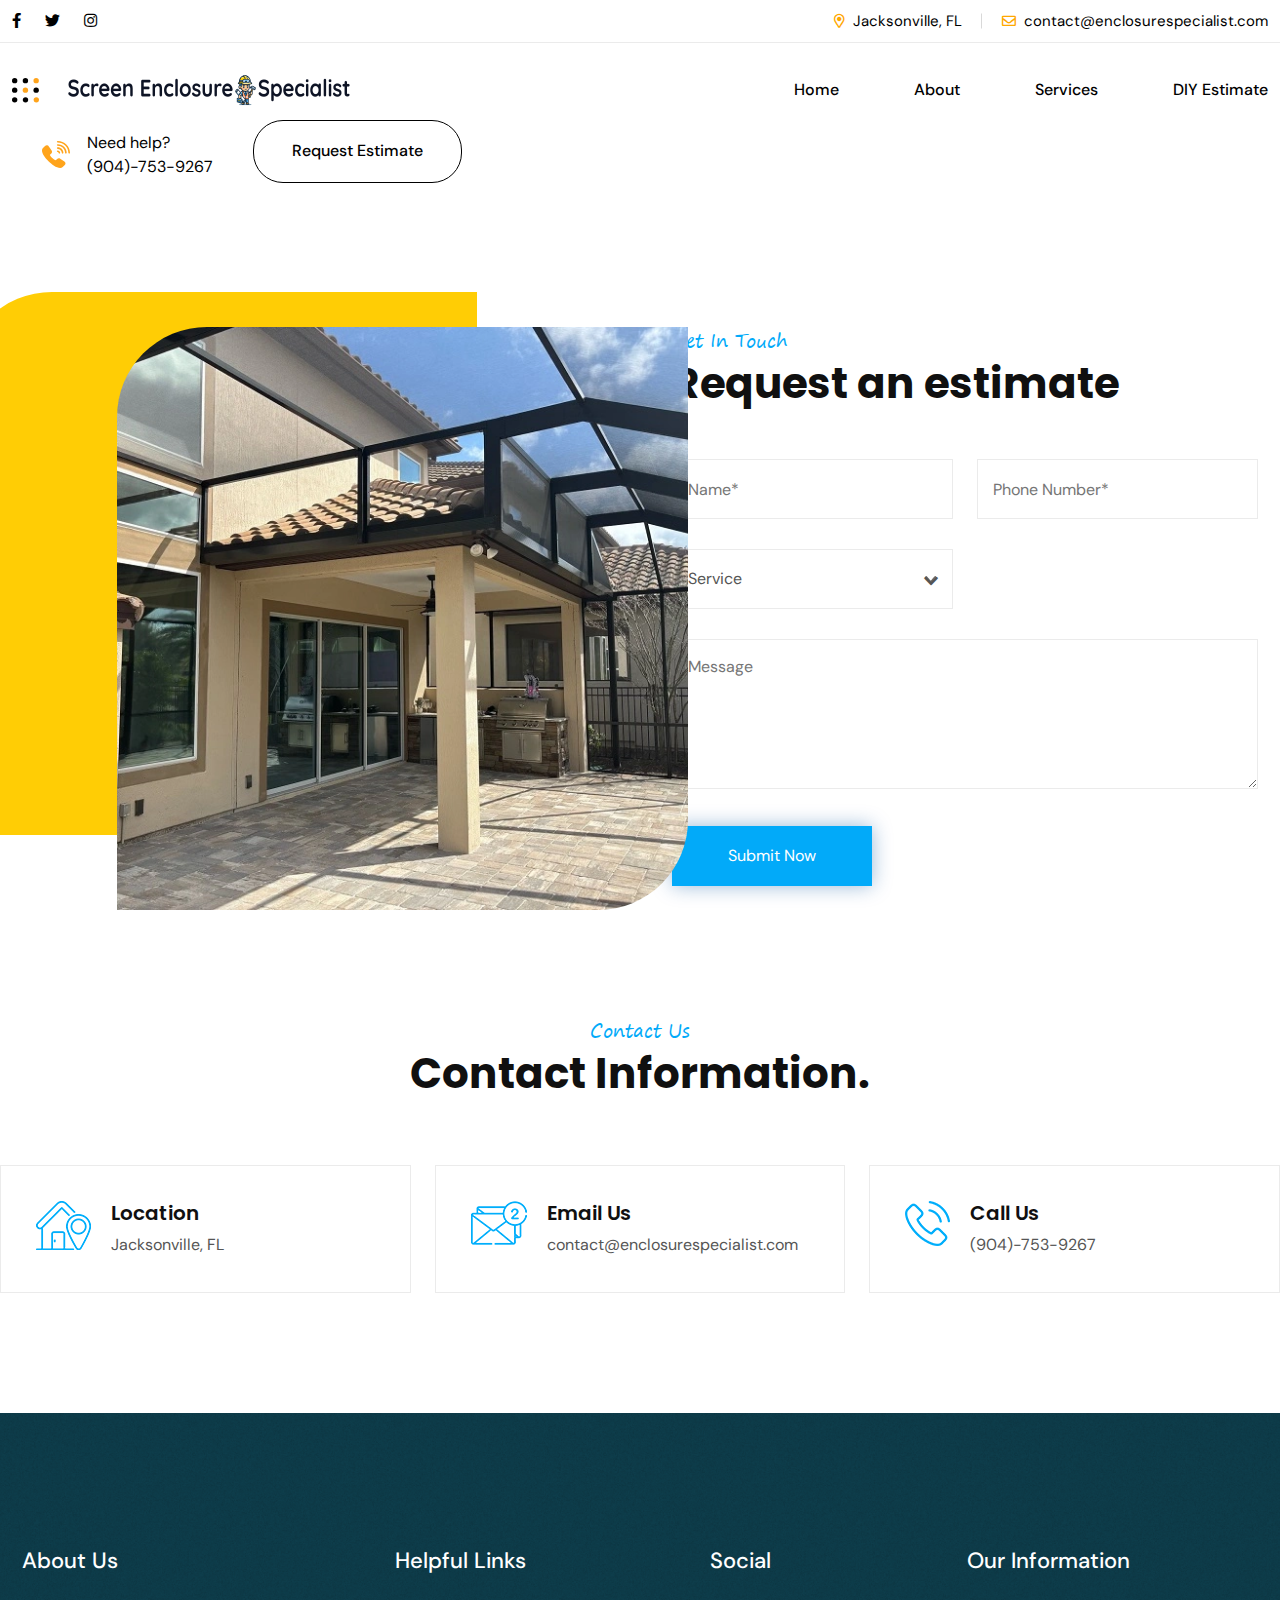
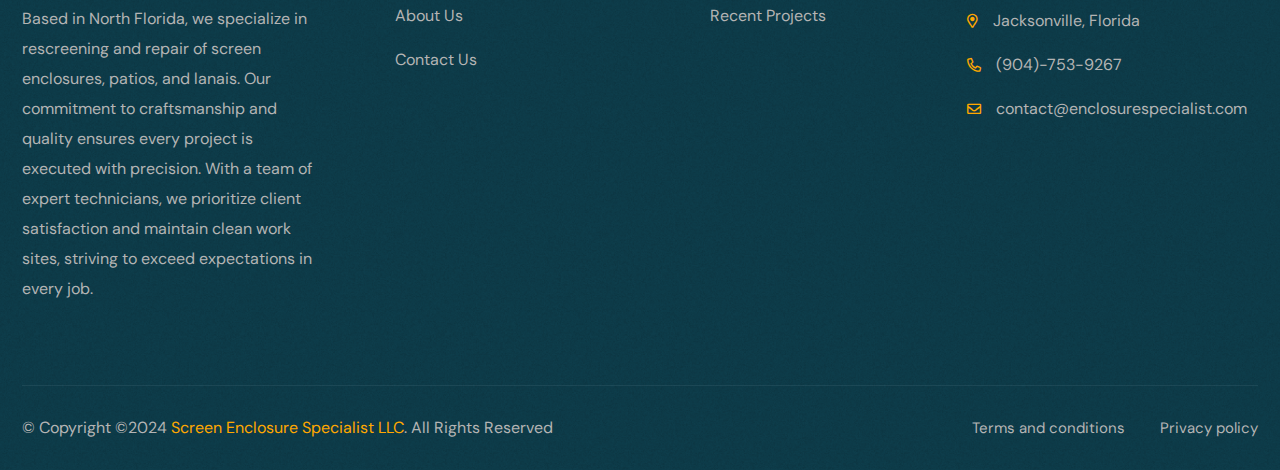
==== contact.html @ 9ed948dc "asdf" ====
<!DOCTYPE html>
<html lang="en">
<head>
	<meta charset="UTF-8">
	<title>Contact</title>
	<meta name="description" content="clinox - Cleaning Services HTML template">
	<meta name="keywords" content="	cleaner, cleaning, cleaning agency, cleaning business, cleaning company, cleaning service, floor cleaning, house cleaning, housekeeping, janitor, maid service, maintenance, washing, window cleaning">
	<meta name="author" content="Themexriver">
	<link rel="shortcut icon" href="assets/img/logo/ficon.png" type="image/x-icon">
	<!-- Mobile Specific Meta -->
	<meta name="viewport" content="width=device-width, initial-scale=1">

	<link rel="stylesheet" href="assets/css/bootstrap.min.css">
	<link rel="stylesheet" href="assets/css/fontawesome-all.css">
	<link rel="stylesheet" href="assets/css/animate.css">
	<link rel="stylesheet" href="assets/css/video.min.css">
	<link rel="stylesheet" href="assets/css/slick.css">
	<link rel="stylesheet" href="assets/css/slick-theme.css">
	<link rel="stylesheet" href="assets/css/reset.css">
	<link rel="stylesheet" href="assets/css/style.css">
	<link rel="stylesheet" href="assets/css/flaticon-2.css">
	<link rel="stylesheet" href="assets/css/metisMenu.css">
	<link rel="stylesheet" href="assets/css/uikit.min.css">	
</head>
<body>
	<div id="preloader"></div>
	<div class="up">
		<a href="#" class="scrollup text-center"><i class="fas fa-chevron-up"></i></a>
	</div>
	<header class="header">
		<div class="header__top-wrap">
			<div class="container">
				<div class="header__top ul_li_between mt-none-15">
					<div class="header__social mt-15">
						<a href="https://www.facebook.com/"><i class="fab fa-facebook-f"></i></a>
						<a href="https://twitter.com/"><i class="fab fa-twitter"></i></a>
						<a href="https://www.instagram.com/"><i class="fab fa-instagram"></i></a>
					</div>
					<ul class="header__info ul_li mt-15">
						<li><i class="far fa-map-marker-alt"></i>Jacksonville, FL</li>
						<li><i class="far fa-envelope"></i>contact@enclosurespecialist.com</li>
					</ul>
				</div>
			</div>
		</div>
		<div class="header__main-wrap" data-uk-sticky="top: 250; animation: uk-animation-slide-top;">
			<div class="container">
				<div class="header__main ul_li_between">
					<div class="header__main-left ul_li">
						<div class="header__bar hamburger_menu">
							<a href="#!"><img src="assets/img/icon/bar-2.svg" alt=""></a>
						</div>
						<div class="header__logo ml-50">
							<a href="index.html"><img src="assets/img/logo/logo_transparent.png" alt=""></a>
						</div>
					</div>
					<div class="main-menu navbar navbar-expand-lg">
						<nav class="main-menu__nav collapse navbar-collapse">
							<ul>
								<li><a href="index.html">Home</a></li>
								<li><a href="#about">About</a></li>
								<li><a href="services.html">Services</a></li>
								<!-- <li><a href="blog.html">News</a></li> -->
								<li>
									<a href="/selfestimate.html">DIY Estimate</a>
								</li>
							</ul>
						</nav>
					</div>
					<div class="header__main-right ul_li">
						<div class="header__cta ul_li">
							<div class="icon">
								<img src="assets/img/icon/call.svg" alt="">
							</div>
							<div class="content">
								<span>Need help?</span>
								<a href="tel:9047539267">(904)-753-9267</a>
							</div>
						</div>
						<div class="header__btn ml-40">
							<a class="thm-btn thm-btn--transparent" href="contact.html">
								<span class="btn-wrap">
									<span>Request Estimate</span>
									<span>Request Estimate</span>
								</span>
							</a>
						</div>
					</div>
				</div>
			</div>
		</div>
	</header>
	<!-- header end -->

	<!-- slide bar start -->
	<aside class="slide-bar">
		<div class="close-mobile-menu">
			<a href="javascript:void(0);"><i class="fal fa-times"></i></a>
		</div>

		<!-- sidebar-info start -->
		<div class="sidebar-info">
			<div class="sidebar-logo mb-30">
				<a href="index.html">
					<img src="assets/img/logo/logo-3.svg" alt="logo">
				</a>
			</div>
			<div class="sidebar-content mb-45">
				<h4 class="s-title">About us</h4>
				<p>Based in North Florida, we specialize in rescreening and repair of screen enclosures, patios, and lanais. Our commitment to craftsmanship and quality ensures every project is executed with precision. With a team of expert technicians, we prioritize client satisfaction and maintain clean work sites, striving to exceed expectations in every job.</p>
				<a class="thm_btn thm_btn-black" href="contact.html">Contact us<i class="fal fa-long-arrow-right"></i></a>
			</div>
			<div class="contact_list mb-30">
				<h4 class="s-title">Contact us</h4>
				<ul class="sidebar-info-list">
					<li>
						<span><i class="fas fa-map-marker-alt"></i></span>
						<p>Jacksonville, FL</p>
					</li>
					<li>
						<span><i class="fas fa-phone-alt"></i></span>
						<a href="tel:9047539267">(904)-753-9267</a>
					</li>
					<li>
						<span><i class="fas fa-envelope-open-text"></i></span>
						<p>contact@enclosurespecialist.com</p>
					</li>
				</ul>
			</div>
			<div class="sidebar-social mt-20">
				<a href="https://www.facebook.com/"><i class="fab fa-facebook-f"></i></a>
				<a href="https://twitter.com/"><i class="fab fa-twitter"></i></a>
				<a href="https://www.instagram.com/"><i class="fab fa-instagram"></i></a>
			</div>
		</div>
		<!-- sidebar-info end -->

		<!-- side-mobile-menu start -->
		<nav class="side-mobile-menu">
			<ul id="mobile-menu-active">
				<li><a href="index.html">Home</a></li>
				<li><a href="#about">About</a></li>
				<li><a href="services.html">Services</a></li>
				<!-- <li><a href="blog.html">News</a></li> -->
				<li>
					<a href="/selfestimate.html">DIY Estimate</a>
				</li>
			</ul>
		</nav>
		<!-- side-mobile-menu end -->
	</aside>
	<div class="body-overlay"></div>
	<!-- slide bar end -->


<!-- Start of Booking form section
	============================================= -->
	<section id="clinox-booking-form" class="clinox-booking-form-section page-section-padding">
		<div class="container">
			<div class="booking-form-content">
				<div class="row">
					<div class="col-lg-6">
						<div class="booking-form-img">
							<div class="clinox-faq-img-wrap position-relative">
								<span class="bg-shape position-absolute"></span>
								<div class="faq-img1 bg-img-area">
									<img src="assets/img/about/6uDZ7JBiF4g.webp" alt="">
								</div>
							</div>
						</div>
					</div>
					<div class="col-lg-6">
						<div class="clinox-contact-form-wrap">
							<div class="clinox-section-title headline pera-content">
								<span class="sub-title">Get In Touch</span>
								<h2>Request an estimate
								</h2>
							</div>
							<div class="clinox-contact-form">
								<form action="assets/mail/contactArt.php" method="POST">
									<div class="row">
										<div class="col-md-6">
											<input type="text" name="name" placeholder="Name*" required>
										</div>

										<div class="col-md-6">
											<input type="tel" name="phone" placeholder="Phone Number*" required>
										</div>
										<div class="col-md-6">
											<div class="service-select position-relative">
												<select name="service">
													<option value="Service">Service</option>
													<option value="Small Screen Repair">Small Screen Repair</option>
													<option value="Complete Rescreening">Complete Rescreening</option>
													<option value="Structural Damage Repair">Structural Damage Repair</option>
													<option value="New Construction / Rebuild">New Construction / Rebuild</option>
													<option value="Other">Other</option>

					
												</select>
											</div>
										</div>
										<div class="col-md-12">
											<textarea name="comments" placeholder="Message"></textarea>
										</div>
									</div>
									<button type="submit">Submit Now</button>
								</form>
							</div>
						</div>
					</div>
				</div>
				
			</div>
		</div>
		<div class="booking-form-cta-content">
			<div class="clinox-section-title text-center headline pera-content">
				<span class="sub-title">Contact Us</span>
				<h2>Contact
					<span>Information.</span>
				</h2>
			</div>
			<div class="row justify-content-center">
				<div class="col-lg-4 col-md-6">
					<div class="booking-cta-item d-flex">
						<div class="inner-icon">
							<img src="assets/img/icon/ic15.png" alt="">
						</div>
						<div class="inner-text headline">
							<h4>Location</h4>
							<span>Jacksonville, FL</span>
						</div>
					</div>
				</div>
				<div class="col-lg-4 col-md-6">
					<div class="booking-cta-item d-flex">
						<div class="inner-icon">
							<img src="assets/img/icon/ic16.png" alt="Email Icon">
						</div>
						<div class="inner-text headline">
							<h4>Email Us</h4>
							<a href="mailto:contact@enclosurespecialist.com">contact@enclosurespecialist.com</a>
						</div>
					</div>
				</div>
				<div class="col-lg-4 col-md-6">
					<div class="booking-cta-item d-flex">
						<div class="inner-icon">
							<img src="assets/img/icon/ic17.png" alt="Phone Icon">
						</div>
						<div class="inner-text headline">
							<h4>Call Us</h4>
							<a href="tel:+19047539267">(904)-753-9267</a>
						</div>
					</div>
				</div>
				
			</div>
		</div>
	</section>	
<!-- End of Booking form section
	============================================= -->		


<!-- Start of Footer section
	============================================= -->
	<footer class="footer pt-60" data-background="assets/img/bg/footer-noise.png">
		<div class="container">
			<div class="clinox-footer-widget-wrapper">
				<div class="row pt-45 pb-65">
					<div class="col-lg-3 col-md-6 footer__col mt-30">
						<div class="footer__widget">
							<h3>About Us</h3>
							<p>Based in North Florida, we specialize in rescreening and repair of screen enclosures, patios, and lanais. Our commitment to craftsmanship and quality ensures every project is executed with precision. With a team of expert technicians, we prioritize client satisfaction and maintain clean work sites, striving to exceed expectations in every job.</p>
						</div>
					</div>
					<div class="col-lg-3 col-md-6 footer__col mt-30">
						<div class="footer__widget">
							<h3>Helpful Links</h3>
							<ul class="footer__links list-unstyled">
								<li><a href="about.html">About Us</a></li>
								<li><a href="contact.html">Contact Us</a></li>
							</ul>
						</div>
					</div>
					<div class="col-lg-3 col-md-6 footer__col mt-30">
						<div class="footer__widget">
							<h3>Social</h3>
							<ul class="footer__links list-unstyled">
								<!-- <li><a href="blog.html">Recent News</a></li> -->
								<li><a href="#portfolio">Recent Projects</a></li>
							</ul>
						</div>
					</div>
					<div class="col-lg-3 col-md-6 footer__col mt-30">
						<div class="footer__widget">
							<h3>Our Information</h3>
							<ul class="footer__info list-unstyled mt-35">
								<li><i class="far fa-map-marker-alt"></i>Jacksonville, Florida</li>
								<li><i class="far fa-phone-alt"></i><a href="tel:9047539267">(904)-753-9267</a></li>
								<li><i class="far fa-envelope"></i><a href="mailto:contact@enclosurespecialist.com">contact@enclosurespecialist.com</a></li>

							</ul>
						</div>
					</div>
				</div>
				<div class="footer__bottom ul_li_between pt-15 pb-30">
					<div class="footer__copyright mt-15">
						© Copyright ©2024 <a href="#!">Screen Enclosure Specialist LLC</a>. All Rights Reserved
					</div>
					<ul class="footer__nav ul_li mt-15">
						<li><a href="#!">Terms and conditions</a></li>
						<li><a href="#!"> Privacy policy</a></li>
					</ul>
				</div>
		</div>
	</footer>		
<!-- End of Footer section
	============================================= -->	

	<!-- For Js Library -->
	<script src="assets/js/jquery.min.js"></script>
	<script src="assets/js/bootstrap.min.js"></script>
	<script src="assets/js/popper.min.js"></script>
	<script src="assets/js/jquery.magnific-popup.min.js"></script>
	<script src="assets/js/appear.js"></script>
	<script src="assets/js/slick.js"></script>
	<script src="assets/js/jquery.counterup.min.js"></script>
	<script src="assets/js/waypoints.min.js"></script>
	<script src="assets/js/imagesloaded.pkgd.min.js"></script>
	<script src="assets/js/jquery.filterizr.js"></script>
	<script src="assets/js/wow.min.js"></script>
	<script src="assets/js/jquery.inputarrow.js"></script>
	<script src="assets/js/gmap3.min.js"></script>
	<script src="assets/js/script.js"></script>
	<script src="assets/js/backToTop.js"></script>
	<script src="assets/js/uikit.min.js"></script>
	<script src="assets/js/metisMenu.min.js"></script>
	<script src="assets/js/scripts-2.js"></script>
	

</body>
</html>
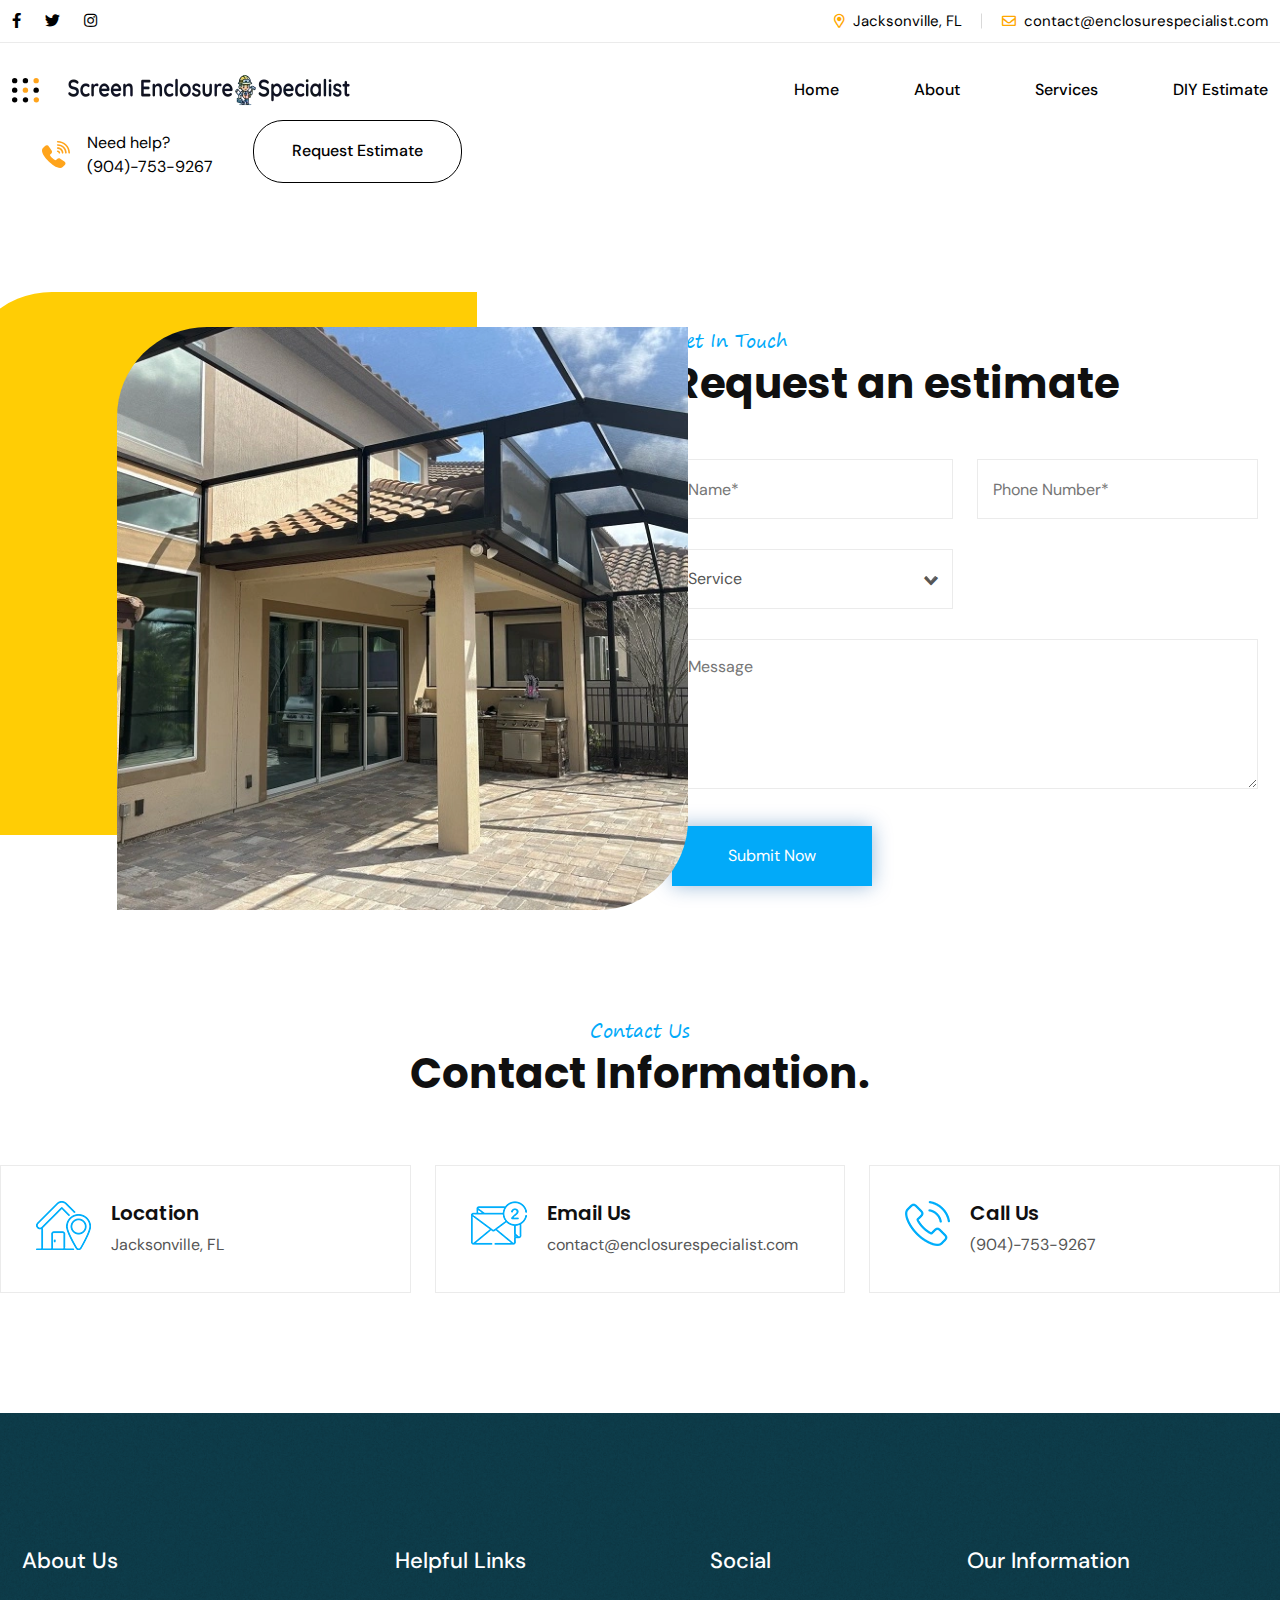
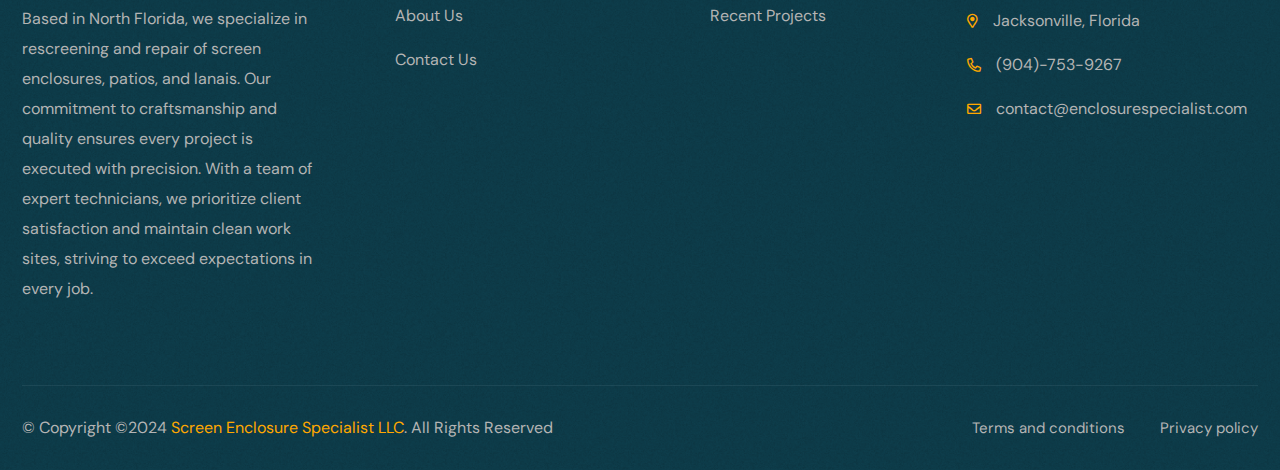
==== commit 0370e49e: "sdfg" ====
--- a/contact.html
+++ b/contact.html
@@ -51,7 +51,7 @@
 							<a href="#!"><img src="assets/img/icon/bar-2.svg" alt=""></a>
 						</div>
 						<div class="header__logo ml-50">
-							<a href="index.html"><img src="assets/img/logo/logo_transparent.png" alt=""></a>
+							<a href="index.html"><img src="assets/img/logo/logo_transparent.webp" alt="logo"></a>
 						</div>
 					</div>
 					<div class="main-menu navbar navbar-expand-lg">
@@ -224,7 +224,7 @@
 				<div class="col-lg-4 col-md-6">
 					<div class="booking-cta-item d-flex">
 						<div class="inner-icon">
-							<img src="assets/img/icon/ic15.png" alt="">
+							<img src="assets/img/icon/ic15.png" alt="location">
 						</div>
 						<div class="inner-text headline">
 							<h4>Location</h4>
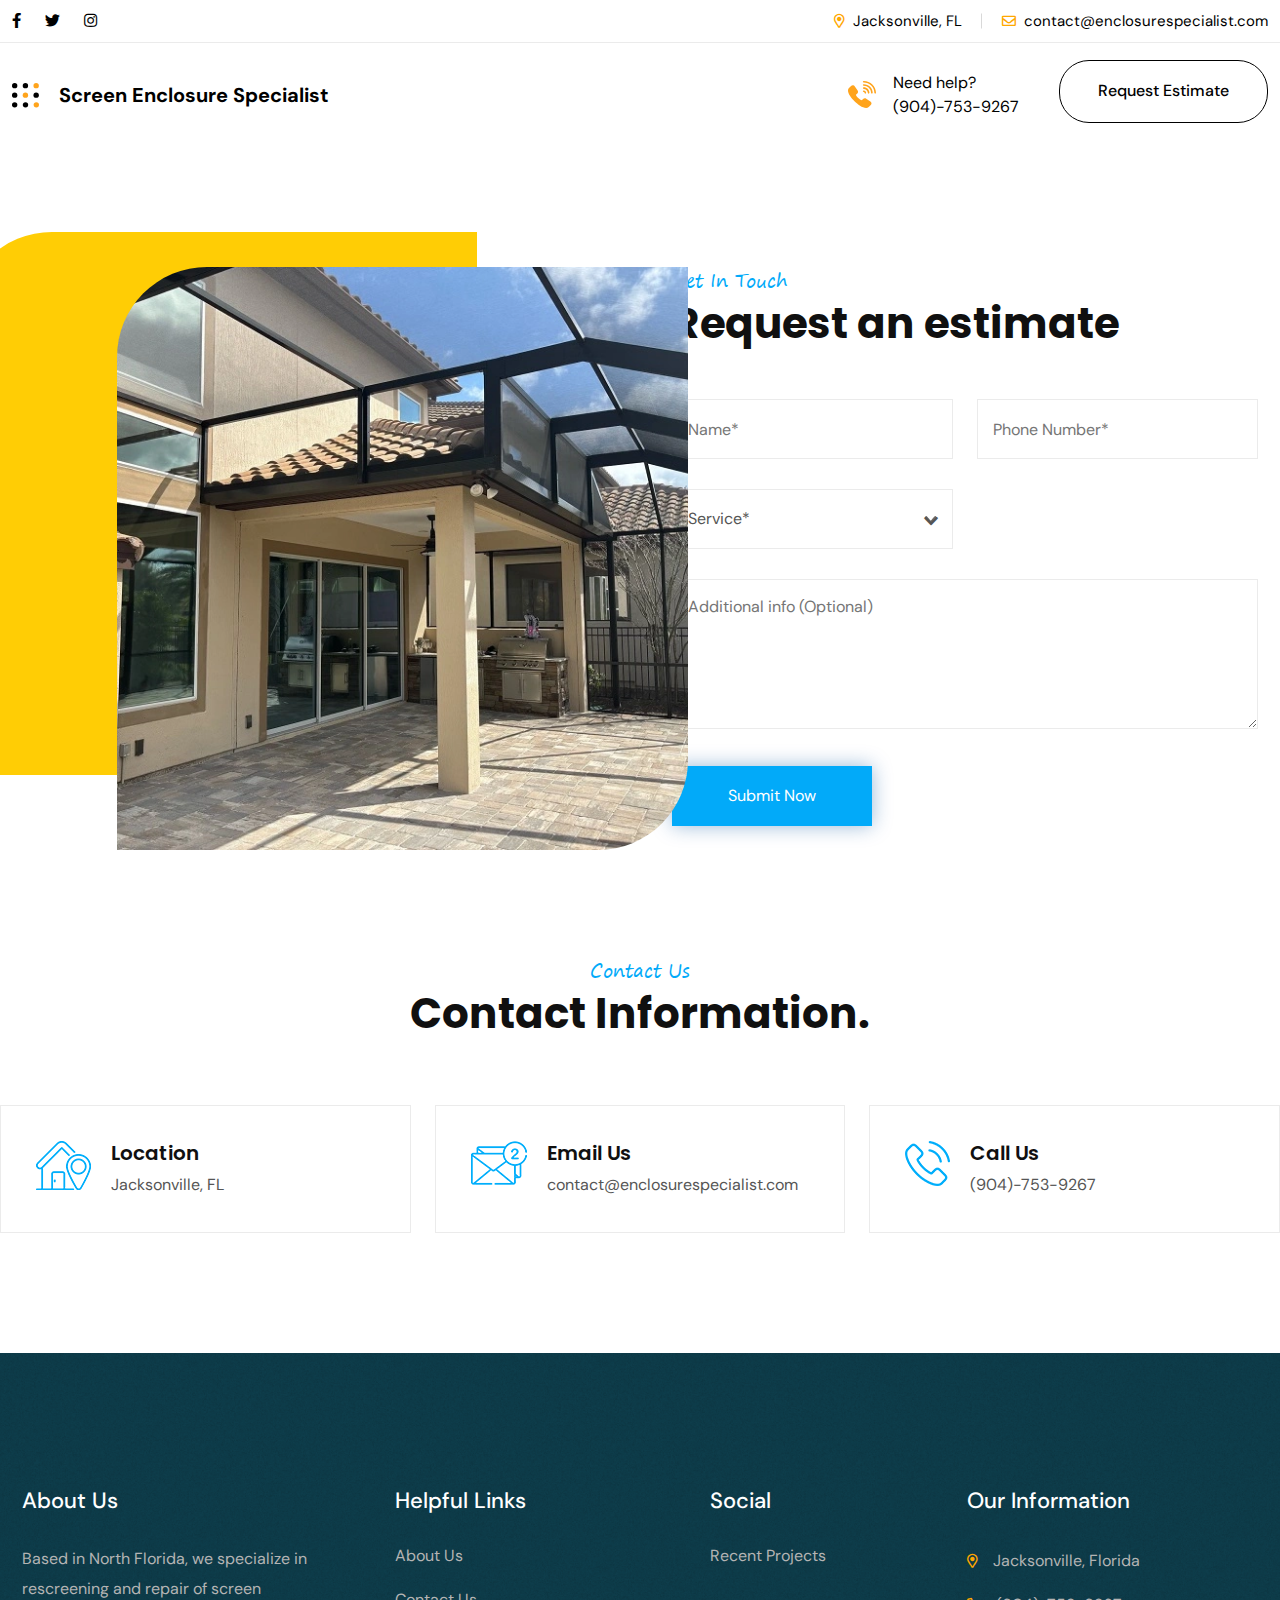
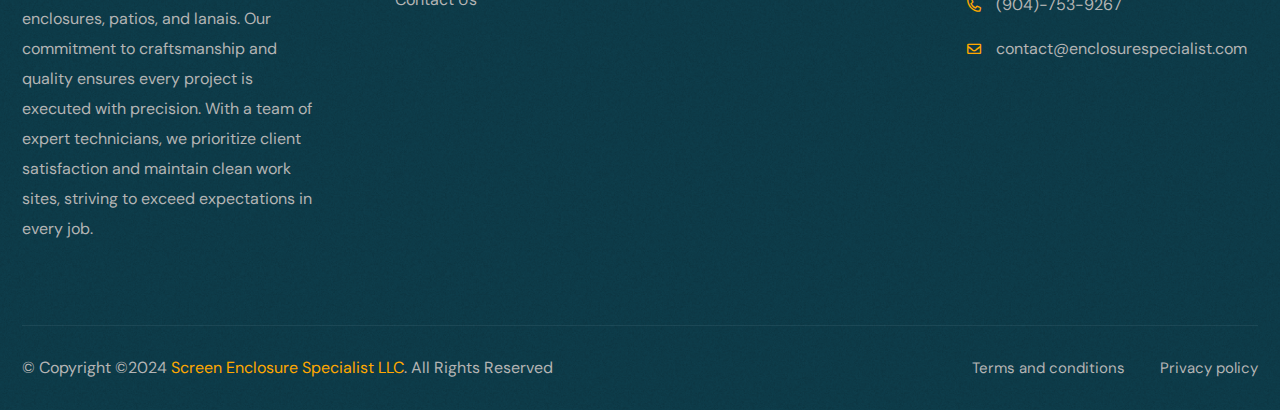
==== commit 30243daa: "dgfh" ====
--- a/contact.html
+++ b/contact.html
@@ -2,96 +2,125 @@
 <html lang="en">
 <head>
 	<meta charset="UTF-8">
-	<title>Contact</title>
-	<meta name="description" content="clinox - Cleaning Services HTML template">
-	<meta name="keywords" content="	cleaner, cleaning, cleaning agency, cleaning business, cleaning company, cleaning service, floor cleaning, house cleaning, housekeeping, janitor, maid service, maintenance, washing, window cleaning">
-	<meta name="author" content="Themexriver">
-	<link rel="shortcut icon" href="assets/img/logo/ficon.png" type="image/x-icon">
+	<title>Screen Enclosure Specialist</title>
+	<meta name="description" content="Expert screen enclosure repair and rescreening services. High-quality materials, guaranteed satisfaction, and professional craftsmanship for your pool, patio, and lanai.">
+
+	<link rel="shortcut icon" href="assets/img/logo/logo-transparent-png_16x16.png" type="image/x-icon">
+
 	<!-- Mobile Specific Meta -->
 	<meta name="viewport" content="width=device-width, initial-scale=1">
 
 	<link rel="stylesheet" href="assets/css/bootstrap.min.css">
-	<link rel="stylesheet" href="assets/css/fontawesome-all.css">
+	<link rel="stylesheet" href="assets/css/fontawesome-all.min.css">
 	<link rel="stylesheet" href="assets/css/animate.css">
 	<link rel="stylesheet" href="assets/css/video.min.css">
 	<link rel="stylesheet" href="assets/css/slick.css">
 	<link rel="stylesheet" href="assets/css/slick-theme.css">
 	<link rel="stylesheet" href="assets/css/reset.css">
-	<link rel="stylesheet" href="assets/css/style.css">
+	<link rel="stylesheet" href="assets/css/style.min.css">
 	<link rel="stylesheet" href="assets/css/flaticon-2.css">
 	<link rel="stylesheet" href="assets/css/metisMenu.css">
 	<link rel="stylesheet" href="assets/css/uikit.min.css">	
 </head>
 <body>
-	<div id="preloader"></div>
-	<div class="up">
-		<a href="#" class="scrollup text-center"><i class="fas fa-chevron-up"></i></a>
-	</div>
-	<header class="header">
-		<div class="header__top-wrap">
-			<div class="container">
-				<div class="header__top ul_li_between mt-none-15">
-					<div class="header__social mt-15">
-						<a href="https://www.facebook.com/"><i class="fab fa-facebook-f"></i></a>
-						<a href="https://twitter.com/"><i class="fab fa-twitter"></i></a>
-						<a href="https://www.instagram.com/"><i class="fab fa-instagram"></i></a>
-					</div>
-					<ul class="header__info ul_li mt-15">
-						<li><i class="far fa-map-marker-alt"></i>Jacksonville, FL</li>
-						<li><i class="far fa-envelope"></i>contact@enclosurespecialist.com</li>
-					</ul>
-				</div>
-			</div>
-		</div>
-		<div class="header__main-wrap" data-uk-sticky="top: 250; animation: uk-animation-slide-top;">
-			<div class="container">
-				<div class="header__main ul_li_between">
-					<div class="header__main-left ul_li">
-						<div class="header__bar hamburger_menu">
-							<a href="#!"><img src="assets/img/icon/bar-2.svg" alt=""></a>
-						</div>
-						<div class="header__logo ml-50">
-							<a href="index.html"><img src="assets/img/logo/logo_transparent.webp" alt="logo"></a>
-						</div>
-					</div>
-					<div class="main-menu navbar navbar-expand-lg">
-						<nav class="main-menu__nav collapse navbar-collapse">
-							<ul>
-								<li><a href="index.html">Home</a></li>
-								<li><a href="#about">About</a></li>
-								<li><a href="services.html">Services</a></li>
-								<!-- <li><a href="blog.html">News</a></li> -->
-								<li>
-									<a href="/selfestimate.html">DIY Estimate</a>
-								</li>
-							</ul>
-						</nav>
-					</div>
-					<div class="header__main-right ul_li">
-						<div class="header__cta ul_li">
-							<div class="icon">
-								<img src="assets/img/icon/call.svg" alt="">
-							</div>
-							<div class="content">
-								<span>Need help?</span>
-								<a href="tel:9047539267">(904)-753-9267</a>
-							</div>
-						</div>
-						<div class="header__btn ml-40">
-							<a class="thm-btn thm-btn--transparent" href="contact.html">
-								<span class="btn-wrap">
-									<span>Request Estimate</span>
-									<span>Request Estimate</span>
-								</span>
-							</a>
-						</div>
-					</div>
-				</div>
-			</div>
-		</div>
-	</header>
-	<!-- header end -->
-
+	<!-- preloder start  -->
+		<!-- <div class="preloder_part">
+			<div class="spinner">
+				<div class="dot1"></div>
+				<div class="dot2"></div>
+			</div>
+		</div> -->
+		<!-- preloder end  -->
+
+		<!-- back to top start -->
+		<div class="progress-wrap" style="display: none;">
+			<svg class="progress-circle svg-content" width="0" height="0" viewBox="-1 -1 102 102">
+				<path d="M50,1 a49,49 0 0,1 0,98 a49,49 0 0,1 0,-98"/>
+			</svg>
+		</div>
+		<!-- back to top end -->
+		
+		<!-- header start -->
+		<header class="header">
+			<div class="header__top-wrap">
+				<div class="container">
+					<div class="header__top ul_li_between mt-none-15">
+						<div class="header__social mt-15">
+							<a href="https://www.facebook.com/"><i class="fab fa-facebook-f"></i></a>
+							<a href="https://twitter.com/"><i class="fab fa-twitter"></i></a>
+							<a href="https://www.instagram.com/"><i class="fab fa-instagram"></i></a>
+						</div>
+						<ul class="header__info ul_li mt-15">
+							<li><i class="far fa-map-marker-alt"></i>Jacksonville, FL</li>
+							<li><i class="far fa-envelope"></i>contact@enclosurespecialist.com</li>
+						</ul>
+					</div>
+				</div>
+			</div>
+			<div class="header__main-wrap" data-uk-sticky="top: 250; animation: uk-animation-slide-top;">
+				<div class="container">
+					<div class="header__main ul_li_between">
+						<div class="header__main-left ul_li">
+							<div class="header__bar hamburger_menu">
+								<a href="#!"><img src="assets/img/icon/bar-2.svg" alt=""></a>
+							</div>
+							<div class="header__logo ml-50">
+								<a href="index.html" style="font-size: 20px; font-weight: 700; color: black;">Screen Enclosure Specialist</a>
+							</div>
+						</div>
+						<div class="main-menu navbar navbar-expand-lg" id="navbarNav">
+							<nav class="main-menu__nav collapse navbar-collapse">
+								<ul>
+									<li><a href="#about">About</a></li>
+									<li><a href="services.html">Services</a></li>
+									<!-- <li><a href="blog.html">News</a></li> -->
+									<li><a href="#portfolio">Portfolio </a></li>
+								</ul>
+							</nav>
+						</div>
+						<div class="header__main-right ul_li">
+							<div class="header__cta ul_li">
+								<div class="icon">
+									<img src="assets/img/icon/call.svg" alt="">
+								</div>
+								<div class="content">
+									<span>Need help?</span>
+									<a href="tel:9047539267">(904)-753-9267</a>
+								</div>
+							</div>
+							<div class="header__btn ml-40">
+								<a class="thm-btn thm-btn--transparent" href="#clinox-booking-form">
+									<span class="btn-wrap">
+										<span>Request Estimate</span>
+										<span>Request Estimate</span>
+									</span>
+								</a>
+							</div>
+						</div>
+					</div>
+				</div>
+			</div>
+		</header>
+		<!-- header end -->
+			<!-- Modal -->
+			<div class="modal fade" id="responseModal" tabindex="-1" role="dialog" aria-labelledby="responseModalLabel" aria-hidden="true">
+				<div class="modal-dialog" role="document">
+					<div class="modal-content">
+						<div class="modal-header">
+							<h5 class="modal-title" id="responseModalLabel">Form Submission Status</h5>
+							<button type="button" class="close" data-dismiss="modal" aria-label="Close">
+								<span aria-hidden="true">&times;</span>
+							</button>
+						</div>
+						<div class="modal-body" id="message">
+							<!-- Response message will be displayed here -->
+						</div>
+						<div class="modal-footer">
+							<button type="button" class="btn btn-secondary" data-dismiss="modal">Close</button>
+						</div>
+					</div>
+				</div>
+			</div>
 	<!-- slide bar start -->
 	<aside class="slide-bar">
 		<div class="close-mobile-menu">
@@ -102,12 +131,12 @@
 		<div class="sidebar-info">
 			<div class="sidebar-logo mb-30">
 				<a href="index.html">
-					<img src="assets/img/logo/logo-3.svg" alt="logo">
+					<img src="assets/img/logo/logo_transparent.webp" loading="lazy" alt="logo">
 				</a>
 			</div>
 			<div class="sidebar-content mb-45">
 				<h4 class="s-title">About us</h4>
-				<p>Based in North Florida, we specialize in rescreening and repair of screen enclosures, patios, and lanais. Our commitment to craftsmanship and quality ensures every project is executed with precision. With a team of expert technicians, we prioritize client satisfaction and maintain clean work sites, striving to exceed expectations in every job.</p>
+				<p>Based in North Florida, we specialize in rescreening and repair of pool enclosures, patios, and lanais. Our commitment to craftsmanship and quality ensures every project is executed with precision. With a team of expert technicians, we prioritize client satisfaction and maintain clean work sites, striving to exceed expectations in every job.</p>
 				<a class="thm_btn thm_btn-black" href="contact.html">Contact us<i class="fal fa-long-arrow-right"></i></a>
 			</div>
 			<div class="contact_list mb-30">
@@ -142,6 +171,7 @@
 				<li><a href="#about">About</a></li>
 				<li><a href="services.html">Services</a></li>
 				<!-- <li><a href="blog.html">News</a></li> -->
+				<li><a href="#portfolio">Portfolio </a></li>
 				<li>
 					<a href="/selfestimate.html">DIY Estimate</a>
 				</li>
@@ -177,7 +207,7 @@
 								</h2>
 							</div>
 							<div class="clinox-contact-form">
-								<form action="assets/mail/contactArt.php" method="POST">
+								<form action="assets/mail/contactArt.php" class="formSubmission" method="POST">
 									<div class="row">
 										<div class="col-md-6">
 											<input type="text" name="name" placeholder="Name*" required>
@@ -188,8 +218,8 @@
 										</div>
 										<div class="col-md-6">
 											<div class="service-select position-relative">
-												<select name="service">
-													<option value="Service">Service</option>
+												<select name="service" required>
+													<option disabled selected>Service*</option>
 													<option value="Small Screen Repair">Small Screen Repair</option>
 													<option value="Complete Rescreening">Complete Rescreening</option>
 													<option value="Structural Damage Repair">Structural Damage Repair</option>
@@ -200,8 +230,9 @@
 												</select>
 											</div>
 										</div>
+										<input type="hidden" name="source" value="Contact Us">
 										<div class="col-md-12">
-											<textarea name="comments" placeholder="Message"></textarea>
+											<textarea name="comments" placeholder="Additional info (Optional)"></textarea>
 										</div>
 									</div>
 									<button type="submit">Submit Now</button>
@@ -329,15 +360,14 @@
 	<script src="assets/js/waypoints.min.js"></script>
 	<script src="assets/js/imagesloaded.pkgd.min.js"></script>
 	<script src="assets/js/jquery.filterizr.js"></script>
-	<script src="assets/js/wow.min.js"></script>
-	<script src="assets/js/jquery.inputarrow.js"></script>
-	<script src="assets/js/gmap3.min.js"></script>
-	<script src="assets/js/script.js"></script>
 	<script src="assets/js/backToTop.js"></script>
 	<script src="assets/js/uikit.min.js"></script>
 	<script src="assets/js/metisMenu.min.js"></script>
+	<script src="assets/js/wow.min.js"></script>
 	<script src="assets/js/scripts-2.js"></script>
-	
+	<script src="assets/js/script.js"></script>
+	<script src="assets/js/modal.js"></script>
+
 
 </body>
 </html>				--- a/assets/css/style.min.css
+++ b/assets/css/style.min.css
@@ -0,0 +1 @@
+@import url(https://fonts.googleapis.com/css2?family=Poppins:ital,wght@0,400;0,500;0,600;0,700;0,800;0,900;1,400;1,500;1,600;1,700;1,800;1,900&display=swap);@import url(https://fonts.googleapis.com/css2?family=DM+Sans:wght@400;500;700&display=swap);@import url(https://fonts.googleapis.com/css2?family=Poppins:ital,wght@0,400;0,500;0,600;0,700;0,800;0,900;1,400;1,500;1,600;1,700;1,800;1,900&display=swap);.about-feature-item:hover .about-ft-text h3,.clinex-service-item-2:hover .inner-text h3,.clinex-service-item-2:hover .inner-text p,.clinox-footer-widget .menu-widget li a,.clinox-header-content-2 .dropdown:hover:after,.clinox-service-feature-items .clinox-service-feature-text,.hero h2,.scrollup i{color:#fff}.clinox-blog-inner-item .inner-img,.clinox-blog-inner-item-2 .inner-img,.clinox-btn-3 a,.clinox-header-section.header-style-three .mobile_menu_overlay_on,.clinox-portfolio-details-section,.mobile_menu_overlay_on,.pr-text-in_item1,.pr-text-in_item2,.sidebar-info-list li p{overflow:hidden}.header,body,h1,h2,h3,h4,h5,h6{font-family:var(--font)}.clinox-contact-form select,.estimate-form-wrap select,select{-webkit-appearance:none}.about__experince,.hero__experince-box,.main-menu__nav ul li .submenu,.team__social-wrap{-webkit-box-orient:vertical;-webkit-box-direction:normal}.thm-btn,.wm-marquee{text-transform:capitalize}@font-face{font-family:"Segoe Print V1";src:url("../fonts/c455d94eee43dc4ceeb83c0c0fd0d4c8.eot");src:url("../fonts/c455d94eee43dc4ceeb83c0c0fd0d4c8.eot?#iefix") format("embedded-opentype"),url("../fonts/c455d94eee43dc4ceeb83c0c0fd0d4c8.woff2") format("woff2"),url("../fonts/c455d94eee43dc4ceeb83c0c0fd0d4c8.woff") format("woff"),url("../fonts/c455d94eee43dc4ceeb83c0c0fd0d4c8.ttf") format("truetype"),url("../fonts/c455d94eee43dc4ceeb83c0c0fd0d4c8.svg#Segoe Print V1") format("svg")}:root{--font:"DM Sans",sans-serif;--color-primary:#0E3D4B;--color-black:#000;--color-deep:#0E3D4B;--color-body:#535353;--color-yellow:#FFA800;--color-white:#fff}body{margin:0;padding:0;overflow-x:hidden;font-size:16px;line-height:1.5;color:#555;-moz-osx-font-smoothing:antialiased;-webkit-font-smoothing:antialiased}.hero h2{font-weight:700;font-size:60px;margin-bottom:25px}.hero::before{content:'';position:absolute;top:0;right:0;bottom:0;left:0;background-color:rgba(0,0,0,.5);z-index:-1}h1,h2,h3,h4,h5,h6{font-weight:500;color:var(--color-black);margin:0;line-height:1.2}.scrollup{width:55px;right:20px;z-index:5;height:55px;bottom:20px;display:none;position:fixed;border-radius:100%;line-height:55px;background-color:#02aaf9}.headline h1,.headline h2,.headline h3,.headline h4,.headline h5,.headline h6{margin:0;font-weight:400;font-family:Poppins}.pr-text-in_item2,.pr-text-in_item3{display:block;-webkit-transition-duration:1.5s;transition-duration:1.5s;-webkit-transition-timing-function:cubic-bezier(0.075,0.82,0.165,1);transition-timing-function:cubic-bezier(0.075,0.82,0.165,1);-webkit-transition-property:-webkit-transform;transition-property:transform,-webkit-transform}.pr-text-in_item2{-webkit-transform:translate3d(-100.5%,0,0);transform:translate3d(-100.5%,0,0)}.pr-text-in_item3{padding-bottom:6px;-webkit-transform:translate3d(100.1%,0,0);transform:translate3d(100.1%,0,0)}.pr-text-in.is_shown .pr-text-in_item2,.pr-text-in.is_shown .pr-text-in_item3{-webkit-transition-delay:0.3s;transition-delay:0.3s;-webkit-transform:translate3d(0,0,0);transform:translate3d(0,0,0)}.clinox-section-title .sub-title,.clinox-section-title-2 .sub-title{font-size:18px;font-weight:500;color:#02aaf9;font-family:"Segoe Print V1"}.clinox-section-title h1,.clinox-section-title h2,.clinox-section-title-2 h1,.clinox-section-title-2 h2{color:#101010;font-size:42px;font-weight:700;padding:5px 0}.clinox-section-title h1 b,.clinox-section-title h2 b,.clinox-section-title-2 h1 b,.clinox-section-title-2 h2 b{color:#02aaf9;position:relative;font-weight:700;display:inline-block}.clinox-section-title h1 b:before,.clinox-section-title h2 b:before,.clinox-section-title-2 h1 b:before,.clinox-section-title-2 h2 b:before{left:0;content:"";width:100%;height:2px;bottom:-4px;position:absolute;background-color:#02aaf9}.clinox-section-title p,.clinox-section-title-2 p{padding-top:30px;line-height:1.875}.clinox-section-title-2{max-width:560px}.clinox-section-title-2 .sub-title{font-size:16px;font-weight:500;font-family:Poppins}.clinox-section-title-2 h2{padding-bottom:0}.clinox-about-service-text,.clinox-section-title-2 p,.clinox-service-benifit-text-wrap .clinox-section-title p,.pt-15{padding-top:15px}.clinox-section-title-2.text-center{margin:0 auto}.banner-btn-wrapper .banner-btn a,.clinox-blog-details-area .inner-text .read-more a,.clinox-blog-feed-item .inner-text .read-more a,.clinox-blog-inner-item .inner-text .more-btn a,.clinox-blog-inner-item-2 .inner-text .more-btn a,.clinox-btn a,.clinox-btn-2 a,.clinox-pricing-item .price-btn a{color:#101010;height:55px;z-index:1;width:200px;font-weight:600;overflow:hidden;border-radius:6px;position:relative;font-family:Poppins;background-color:#ffcd05;-webkit-box-shadow:0 0 20px 0 rgba(1,83,159,.4);box-shadow:0 0 20px 0 rgba(1,83,159,.4)}.clinox-about-img-wrap-2 .clinox-about-img1 .img-shape,.clinox-btn-2 a,.clinox-btn-2 a:hover,.clinox-btn-3 a,.clinox-main-slider-item .slider-main-text .clinox-btn-2 a:hover{background-color:#02aaf9}.banner-btn-wrapper .banner-btn a:after,.clinox-blog-details-area .inner-text .read-more a:after,.clinox-blog-feed-item .inner-text .read-more a:after,.clinox-blog-inner-item .inner-text .more-btn a:after,.clinox-blog-inner-item-2 .inner-text .more-btn a:after,.clinox-blog-item-3 .inner-text .read-more-btn a:after,.clinox-btn a:after,.clinox-btn-2 a:after,.clinox-btn-3 a span:after,.clinox-pricing-item .price-btn a:after{content:"";position:absolute;top:0;left:-200%;width:200%;height:100%;-webkit-transform:skewX(-20deg);-khtml-transform:skewX(-20deg);transform:skewX(-20deg);background-image:-webkit-gradient(linear,left top,right top,from(transparent),color-stop(rgba(255,255,255,.4)),to(transparent));background-image:linear-gradient(to right,transparent,rgba(255,255,255,.4),transparent);z-index:-1}.banner-btn-wrapper .banner-btn a:hover,.clinex-service-item-2:hover .inner-text .read-more,.clinox-about-text-wrap-2 .about-signature-cta-wrap .about-cta-btn .banner-btn-wrapper .banner-btn a,.clinox-blog-details-area .inner-text .read-more a:hover,.clinox-blog-feed-item .inner-text .read-more a:hover,.clinox-blog-inner-item .inner-text .more-btn a:hover,.clinox-blog-inner-item-2 .inner-text .more-btn a:hover,.clinox-btn a:hover,.clinox-btn-2 a:hover,.clinox-pricing-item .price-btn a:hover,.clinox-project-details-slider .pr-nav-left_arrow:hover,.clinox-project-details-slider .pr-nav-right_arrow:hover,.clinox-side-bar-widget .popular-tag-widget a:hover,.project-feed-filter-btn li.filtr-active{color:#fff;background-color:#02aaf9}.banner-btn-wrapper .banner-btn a:hover:after,.clinox-blog-details-area .inner-text .read-more a:hover:after,.clinox-blog-feed-item .inner-text .read-more a:hover:after,.clinox-blog-inner-item .inner-text .more-btn a:hover:after,.clinox-blog-inner-item-2 .inner-text .more-btn a:hover:after,.clinox-blog-item-3 .inner-text .read-more-btn a:hover:after,.clinox-btn a:hover:after,.clinox-btn-2 a:hover:after,.clinox-btn-3 a span:hover:after,.clinox-pricing-item .price-btn a:hover:after{-webkit-animation:1.2s .1s btn_shine;animation:1.2s .1s btn_shine}.clinox-btn-2 a{color:#fff;border-radius:30px}.clinox-slider-item-3,.slider-inner-item{padding:0 15px}.about-feature-item:last-child,.accordion_box .block:last-child,.clinox-blog-details-area,.clinox-service-feature-items .clinox-service-feature-text li:last-child,.clinox-side-bar-widget .category-widget li:last-child,.slick-dotted.slick-slider{margin-bottom:0}.top-position{top:-35px;margin-bottom:-35px}.clinox-about-section,.clinox-about-section-2,.clinox-blog-section,.clinox-blog-section-3,.clinox-contact-section-3,.clinox-how-work-section-3,.clinox-service-section-3,.page-section-padding{padding:120px 0}.clinox-footer-widget .logo-widget .footer-app-btn,.clinox-pagination,.mt-35{margin-top:35px}.clinox-pagination li a{width:45px;height:45px;color:#101010;display:-webkit-box;display:-ms-flexbox;display:flex;margin:0 5px;-webkit-box-align:center;-ms-flex-align:center;align-items:center;-webkit-box-pack:center;-ms-flex-pack:center;justify-content:center;border:2px solid #dcdcdc}.clinox-pagination li a.active,.clinox-pagination li a:hover{color:#02aaf9;border:2px solid #02aaf9}.top-sticky-sidebar{top:100px;position:sticky}@-webkit-keyframes Zooming{0%{-webkit-transform:scale(.8);opacity:.5}100%{-webkit-transform:scale(1);opacity:1}}@keyframes Zooming{0%{-webkit-transform:scale(.8);opacity:.5}100%{-webkit-transform:scale(1);opacity:1}}.clinox-error-text{padding-top:40px;padding-left:30px}.clinox-error-text h3,.project-details-text-content h3{color:#101010;font-size:30px;font-weight:700;padding-bottom:25px}.clinox-error-text p,.pb-30{padding-bottom:30px}.clinox-section-title-3 .subtitle{font-weight:600;display:inline-block;color:#02aaf9;padding-left:35px;font-family:Poppins;position:relative}.banner-text-3 .banner-slug:before,.clinox-section-title-3 .subtitle:before{top:0;left:0;line-height:0;color:#ffcd05;font-size:30px;content:"...";position:absolute}.banner-text-3 .banner-slug:after,.clinox-section-title-3 .subtitle:after{left:0;bottom:7px;width:22px;height:3px;content:"";position:absolute;border-radius:10px;background-color:#ffcd05}.clinox-section-title-3 h2{color:#000;font-size:42px;font-weight:700;padding-top:20px;line-height:1.238}.clinox-section-title-3 p{padding-top:25px;line-height:1.625}.clinox-section-title-3.text-center{margin:0 auto;max-width:610px}@-webkit-keyframes btn_shine{100%{left:200%}}@keyframes btn_shine{100%{left:200%}}.clinox-btn-3 a{color:#fff;width:200px;height:60px;font-weight:600;position:relative;border-radius:5px}.clinox-btn-3 a:after,.clinox-btn-3 a:before{right:20px;content:"";width:20px;bottom:-5px;height:20px;position:absolute;background-repeat:no-repeat;-webkit-transition:.5s 0.4s;transition:.5s 0.4s;background-image:url(../img/img-5/shape/btn-sh1.png)}.clinox-btn-3 a:after{right:34px;bottom:-7px;background-image:url(../img/img-5/shape/btn-sh2.png)}.clinox-btn-3 a span{width:100%;z-index:1;height:100%;display:block;line-height:60px;position:relative;text-align:center}.clinox-btn-3 a:hover:before,.estimate-form-wrap button:hover:before{right:38px}.clinox-btn-3 a:hover:after,.estimate-form-wrap button:hover:after{right:20px}.mt-none-5{margin-top:-5px}.mt-none-10{margin-top:-10px}.mt-none-15{margin-top:-15px}.mt-none-20{margin-top:-20px}.mt-none-25{margin-top:-25px}.mt-none-30{margin-top:-30px}.mt-none-35{margin-top:-35px}.mt-none-40{margin-top:-40px}.mt-none-45{margin-top:-45px}.mt-none-50{margin-top:-50px}.mt-none-55{margin-top:-55px}.mt-none-60{margin-top:-60px}.mt-none-65{margin-top:-65px}.mt-none-70{margin-top:-70px}.mt-none-75{margin-top:-75px}.mt-none-80{margin-top:-80px}.mt-none-85{margin-top:-85px}.mt-none-90{margin-top:-90px}.mt-none-95{margin-top:-95px}.mt-none-100{margin-top:-100px}.mt-5{margin-top:5px}.comment_formfield .clinox-contact-form,.mt-10{margin-top:10px}.clinox-blog-inner-item .inner-text .inner-meta,.clinox-blog-inner-item-2 .inner-text .inner-meta,.mt-15{margin-top:15px}.clinox-about-service-text .clinox-btn,.footer__subscribe-text,.mt-20{margin-top:20px}.mt-25{margin-top:25px}.about__info,.clinox-about-text-wrap-3 .clinox-about-feature-list-3,.clinox-blog-inner-item .inner-text .more-btn,.clinox-blog-inner-item-2 .inner-text .more-btn,.clinox-footer-widget .newsleter-widget .footer-social,.clinox-footer-widget-3 .logo-widget .footer-app-btn,.clinox-footer-widget-3 .newsleter-widget .footer-social,.clinox-project-details-feature .project-share,.mt-30{margin-top:30px}.about-feature-wrapper,.clinox-faq-accordion,.clinox-faq-accordion-3,.mt-40{margin-top:40px}.clinox-contact-form,.mt-45{margin-top:45px}.clinox-about-text-wrap-3 .clinox-about-cta-btn-grp,.mt-50{margin-top:50px}.clinox-more-service-btn-3,.mt-55{margin-top:55px}.mt-60{margin-top:60px}.mt-65{margin-top:65px}.mt-70{margin-top:70px}.mt-75{margin-top:75px}.mt-80{margin-top:80px}.mt-85{margin-top:85px}.mt-90{margin-top:90px}.mt-95{margin-top:95px}.booking-form-cta-content,.mt-100{margin-top:100px}.mt-105{margin-top:105px}.mt-110{margin-top:110px}.mt-115{margin-top:115px}.mt-120{margin-top:120px}.mt-125{margin-top:125px}.mt-130{margin-top:130px}.mt-135{margin-top:135px}.mt-140{margin-top:140px}.mt-145{margin-top:145px}.mt-150{margin-top:150px}.mt-155{margin-top:155px}.mt-160{margin-top:160px}.mt-165{margin-top:165px}.mt-170{margin-top:170px}.mt-175{margin-top:175px}.mt-180{margin-top:180px}.mt-185{margin-top:185px}.mt-190{margin-top:190px}.mt-195{margin-top:195px}.mt-200{margin-top:200px}.about-signature-cta-wrap .about-cta-btn .banner-btn-wrapper .banener-cta span,.mb-5{margin-bottom:5px}.mb-10{margin-bottom:10px}.clinox-footer-widget-3 .menu-widget li,.mb-15{margin-bottom:15px}.footer__links li:not(:last-child),.mb-20{margin-bottom:20px}.clinox-blog-item-3 .inner-text .blog-meta,.clinox-footer-widget-3 .contact-cta-item li,.clinox-footer-widget-3 .logo-widget .footer-logo,.clinox-service-inner-item .inner-icon-text .inner-icon,.mb-25{margin-bottom:25px}.clinox-service-feed-content .clinex-service-item-2,.clinox-testimonial-feed-section .clinox-testimonial-item,.mb-30,.sidebar-content p{margin-bottom:30px}.contact-info-item,.mb-35{margin-bottom:35px}.clinox-faq-feed-content .faq-feed-item,.clinox-footer-widget .logo-widget .footer-logo,.comment_box_area,.mb-40,.project-feed-filter-btn{margin-bottom:40px}.mb-45{margin-bottom:45px}.about-signature-img,.mb-50{margin-bottom:50px}.mb-55{margin-bottom:55px}.clinox-blog-details-area,.clinox-blog-feed-item,.mb-60{margin-bottom:60px}.clinox-service-offer-item,.mb-65{margin-bottom:65px}.mb-70{margin-bottom:70px}.mb-75{margin-bottom:75px}.mb-80{margin-bottom:80px}.mb-85{margin-bottom:85px}.mb-90{margin-bottom:90px}.mb-95{margin-bottom:95px}.mb-100{margin-bottom:100px}.mb-105{margin-bottom:105px}.mb-110{margin-bottom:110px}.mb-115{margin-bottom:115px}.mb-120{margin-bottom:120px}.mb-125{margin-bottom:125px}.mb-130{margin-bottom:130px}.mb-135{margin-bottom:135px}.mb-140{margin-bottom:140px}.mb-145{margin-bottom:145px}.mb-150{margin-bottom:150px}.mb-155{margin-bottom:155px}.mb-160{margin-bottom:160px}.mb-165{margin-bottom:165px}.mb-170{margin-bottom:170px}.mb-175{margin-bottom:175px}.mb-180{margin-bottom:180px}.mb-185{margin-bottom:185px}.mb-190{margin-bottom:190px}.mb-195{margin-bottom:195px}.mb-200{margin-bottom:200px}.clinox-more-service-btn-3 p a:hover i,.ml-5{margin-left:5px}.ml-10{margin-left:10px}.ml-15{margin-left:15px}.ml-20{margin-left:20px}.clinox-header-top-wrap .top-social-btn .top-btn,.ml-25{margin-left:25px}.header-cart-btn-search .h-cta-btn,.ml-30{margin-left:30px}.ml-35{margin-left:35px}.ml-40{margin-left:40px}.ml-45{margin-left:45px}.clinox-header-content-2 .header-cta-btn .cta-btn,.ml-50{margin-left:50px}.ml-55{margin-left:55px}.clinox-header-content-2 .main-navigation li,.ml-60{margin-left:60px}.ml-65{margin-left:65px}.clinox-header-content-2 .header-cta-btn,.ml-70{margin-left:70px}.ml-75{margin-left:75px}.ml-80{margin-left:80px}.ml-85{margin-left:85px}.ml-90{margin-left:90px}.ml-95{margin-left:95px}.ml-100{margin-left:100px}.ml-105{margin-left:105px}.ml-110{margin-left:110px}.ml-115{margin-left:115px}.header__main-right,.ml-120{margin-left:120px}.ml-125{margin-left:125px}.ml-130{margin-left:130px}.ml-135{margin-left:135px}.ml-140{margin-left:140px}.ml-145{margin-left:145px}.ml-150{margin-left:150px}.ml-155{margin-left:155px}.ml-160{margin-left:160px}.ml-165{margin-left:165px}.ml-170{margin-left:170px}.ml-175{margin-left:175px}.ml-180{margin-left:180px}.ml-185{margin-left:185px}.ml-190{margin-left:190px}.ml-195{margin-left:195px}.ml-200{margin-left:200px}.clinox-blog-details-area .inner-text .inner-meta-category .inner-meta a i,.clinox-blog-feed-item .inner-text .inner-meta-category .inner-meta a i,.clinox-blog-inner-item .inner-text .inner-meta a i,.clinox-blog-inner-item-2 .inner-text .inner-meta a i,.clinox-blog-item-3 .inner-text .blog-meta a i,.mr-5{margin-right:5px}.clinox-header-logo-cta-content .header-info-item .hd-item-icon,.mr-10{margin-right:10px}.banner-btn-wrapper .banener-cta span,.mr-15{margin-right:15px}.booking-form-cta-content .booking-cta-item .inner-icon,.clinox-blog-details-area .inner-text .inner-meta-category .inner-meta a,.clinox-blog-feed-item .inner-text .inner-meta-category .inner-meta a,.clinox-blog-inner-item .inner-text .inner-meta a,.clinox-blog-inner-item-2 .inner-text .inner-meta a,.mr-20{margin-right:20px}.clinox-blog-author .inner-text .inner-social a,.mr-25{margin-right:25px}.banner-btn-wrapper .banner-btn,.mr-30{margin-right:30px}.clinox-header-section.header-style-three.sticky-on .header-navigation-content .main-navigation li,.footer__nav li:not(:last-child),.mr-35{margin-right:35px}.mr-40{margin-right:40px}.mr-45{margin-right:45px}.clinox-about-text-wrap-3 .clinox-about-cta-btn-grp .clinox-btn-3,.mr-50{margin-right:50px}.clinox-header-section.header-style-three .header-navigation-content .main-navigation li,.mr-55{margin-right:55px}.header-navigation-content .main-navigation li,.mr-60{margin-right:60px}.mr-65{margin-right:65px}.mr-70{margin-right:70px}.mr-75{margin-right:75px}.mr-80{margin-right:80px}.mr-85{margin-right:85px}.mr-90{margin-right:90px}.mr-95{margin-right:95px}.mr-100{margin-right:100px}.mr-105{margin-right:105px}.mr-110{margin-right:110px}.mr-115{margin-right:115px}.mr-120{margin-right:120px}.mr-125{margin-right:125px}.mr-130{margin-right:130px}.mr-135{margin-right:135px}.mr-140{margin-right:140px}.mr-145{margin-right:145px}.mr-150{margin-right:150px}.mr-155{margin-right:155px}.mr-160{margin-right:160px}.mr-165{margin-right:165px}.mr-170{margin-right:170px}.mr-175{margin-right:175px}.mr-180{margin-right:180px}.mr-185{margin-right:185px}.mr-190{margin-right:190px}.mr-195{margin-right:195px}.mr-200{margin-right:200px}.pt-5{padding-top:5px}.pt-10{padding-top:10px}.pt-20{padding-top:20px}.pt-25{padding-top:25px}.clinox-about-service-text-wrap,.clinox-about-text-wrap-3,.clinox-service-benifit-text-wrap .service-benifit-feature,.pt-30{padding-top:30px}.clinox-about-content-2 .clinox-about-text-wrap,.pt-35{padding-top:35px}.clinox-service-content,.pt-40{padding-top:40px}.pt-45{padding-top:45px}.clinox-blog-content,.clinox-contact-info,.pt-50{padding-top:50px}.clinox-blog-content-3,.pt-55{padding-top:55px}.clinox-faq-feed-content,.clinox-testimonial-content-2,.pt-60{padding-top:60px}.clinox-project-content,.clinox-service-offer-content,.pt-65{padding-top:65px}.clinox-how-work-content,.clinox-how-work-content-3,.pt-70{padding-top:70px}.pt-75{padding-top:75px}.pt-80{padding-top:80px}.pt-85{padding-top:85px}.project-details-text-content,.pt-90{padding-top:90px}.pt-95{padding-top:95px}.pt-100{padding-top:100px}.pt-105{padding-top:105px}.clinox-project-overview,.pt-110{padding-top:110px}.pt-115{padding-top:115px}.clinox-project-next-prev-btn,.pt-120{padding-top:120px}.pt-125{padding-top:125px}.pt-130{padding-top:130px}.pt-135{padding-top:135px}.pt-140{padding-top:140px}.pt-145{padding-top:145px}.pt-150{padding-top:150px}.pt-155{padding-top:155px}.pt-160{padding-top:160px}.pt-165{padding-top:165px}.pt-170{padding-top:170px}.pt-175{padding-top:175px}.pt-180{padding-top:180px}.pt-185{padding-top:185px}.pt-190{padding-top:190px}.pt-195{padding-top:195px}.pt-200{padding-top:200px}.pb-5{padding-bottom:5px}.pb-10{padding-bottom:10px}.clinox-blog-author .inner-text p,.clinox-service-inner-item .inner-icon-text .inner-text p,.pb-15{padding-bottom:15px}.clinox-service-item-3 .inner-text p,.pb-20{padding-bottom:20px}.pb-25{padding-bottom:25px}.pb-35{padding-bottom:35px}.pb-40{padding-bottom:40px}.clinox-testimonial-item .inner-icon-text .inner-icon,.pb-45{padding-bottom:45px}.pb-50{padding-bottom:50px}.clinox-project-item-3,.pb-55{padding-bottom:55px}.booking-form-cta-content .clinox-section-title,.pb-60{padding-bottom:60px}.pb-65{padding-bottom:65px}.pb-70{padding-bottom:70px}.pb-75{padding-bottom:75px}.pb-80{padding-bottom:80px}.pb-85{padding-bottom:85px}.pb-90{padding-bottom:90px}.pb-95{padding-bottom:95px}.pb-100{padding-bottom:100px}.pb-105{padding-bottom:105px}.pb-110{padding-bottom:110px}.pb-115{padding-bottom:115px}.clinox-service-feature-section,.pb-120{padding-bottom:120px}.pb-125{padding-bottom:125px}.pb-130{padding-bottom:130px}.pb-135{padding-bottom:135px}.pb-140{padding-bottom:140px}.pb-145{padding-bottom:145px}.pb-150{padding-bottom:150px}.pb-155{padding-bottom:155px}.pb-160{padding-bottom:160px}.pb-165{padding-bottom:165px}.pb-170{padding-bottom:170px}.pb-175{padding-bottom:175px}.pb-180{padding-bottom:180px}.pb-185{padding-bottom:185px}.pb-190{padding-bottom:190px}.pb-195{padding-bottom:195px}.pb-200{padding-bottom:200px}.pl-5{padding-left:5px}.pl-10{padding-left:10px}.pl-15{padding-left:15px}.clinox-booking-form-section .clinox-contact-form-wrap,.pl-20{padding-left:20px}.pl-25{padding-left:25px}.clinox-faq-img-3,.clinox-faq-text-wrapper,.pl-30{padding-left:30px}.pl-35{padding-left:35px}.clinox-faq-text-wrapper-3,.pl-40{padding-left:40px}.pl-45{padding-left:45px}.clinox-footer-widget .newsleter-widget,.clinox-footer-widget-3 .newsleter-widget,.pl-50{padding-left:50px}.pl-55{padding-left:55px}.pl-60{padding-left:60px}.pl-65{padding-left:65px}.footer__col:nth-child(2),.footer__col:nth-child(3),.pl-70{padding-left:70px}.pl-75{padding-left:75px}.faq__wrap,.pl-80{padding-left:80px}.pl-85{padding-left:85px}.pl-90{padding-left:90px}.pl-95{padding-left:95px}.pl-100{padding-left:100px}.pl-105{padding-left:105px}.pl-110{padding-left:110px}.pl-115{padding-left:115px}.pl-120{padding-left:120px}.pl-125{padding-left:125px}.pl-130{padding-left:130px}.pl-135{padding-left:135px}.pl-140{padding-left:140px}.pl-145{padding-left:145px}.pl-150{padding-left:150px}.pl-155{padding-left:155px}.pl-160{padding-left:160px}.pl-165{padding-left:165px}.pl-170{padding-left:170px}.pl-175{padding-left:175px}.pl-180{padding-left:180px}.pl-185{padding-left:185px}.pl-190{padding-left:190px}.pl-195{padding-left:195px}.pl-200{padding-left:200px}.pr-5{padding-right:5px}.pr-10{padding-right:10px}.pr-15{padding-right:15px}.pr-20{padding-right:20px}.pr-25{padding-right:25px}.pr-30{padding-right:30px}.pr-35{padding-right:35px}.pr-40{padding-right:40px}.pr-45{padding-right:45px}.pr-50,.tab-info__wrap{padding-right:50px}.pr-55{padding-right:55px}.pr-60{padding-right:60px}.pr-65{padding-right:65px}.pr-70{padding-right:70px}.pr-75{padding-right:75px}.pr-80{padding-right:80px}.pr-85{padding-right:85px}.pr-90{padding-right:90px}.pr-95{padding-right:95px}.pr-100{padding-right:100px}.pr-105{padding-right:105px}.pr-110{padding-right:110px}.pr-115{padding-right:115px}.pr-120{padding-right:120px}.pr-125{padding-right:125px}.pr-130{padding-right:130px}.pr-135{padding-right:135px}.pr-140{padding-right:140px}.pr-145{padding-right:145px}.pr-150{padding-right:150px}.pr-155{padding-right:155px}.pr-160{padding-right:160px}.pr-165{padding-right:165px}.pr-170{padding-right:170px}.pr-175{padding-right:175px}.pr-180{padding-right:180px}.pr-185{padding-right:185px}.pr-190{padding-right:190px}.pr-195{padding-right:195px}.pr-200{padding-right:200px}.clinox-header-section,.clinox-header-section.header-style-three{z-index:10;position:relative}.clinox-header-section .sticky-brand-logo,.clinox-header-section.header-style-three .sticky-brand-logo{display:none;width:145px}.clinox-header-section .dropdown,.clinox-side-bar-widget .search-widget form,.mobile_menu .dropdown,.pos-rel{position:relative}.clinox-header-section .dropdown:hover .dropdown-menu,.clinox-header-section.header-style-three .dropdown:hover .dropdown-menu{-webkit-transform:scaleY(1);transform:scaleY(1)}.clinox-blog-author .inner-text .inner-social a:hover,.clinox-blog-inner-item .inner-text h3:hover,.clinox-blog-inner-item-2 .inner-text h3:hover,.clinox-header-section .dropdown-menu .dropdown-menu a:hover,.clinox-header-section .dropdown:hover:after,.clinox-header-top-wrap .top-social-btn .top-social a:hover,.clinox-project-details-feature .project-share .share-social a:hover,.clinox-service-inner-item .inner-icon-text .inner-text .read-more:hover,.clinox-service-inner-item .inner-icon-text .inner-text h3:hover,.header-navigation-content .main-navigation li:hover a{color:#02aaf9}.clinox-header-section .dropdown:after{top:2px;right:-14px;content:"+";font-size:14px;font-weight:700;color:#fff;position:absolute;-webkit-transition:.3s ease-in-out;transition:.3s ease-in-out}.clinox-header-section .dropdown li:after,.clinox-header-section.header-style-three .dropdown li:after{top:8px;right:15px}.clinox-header-section .dropdown-menu{left:0;top:44px;z-index:100;margin:0;padding:20px 0;height:auto;min-width:250px;display:block;border:none;border-radius:0;position:absolute;-webkit-transform:scaleY(0);transform:scaleY(0);background-color:#fff;background-clip:inherit;-webkit-transition:.4s ease-in-out;transition:.4s ease-in-out;-webkit-transform-origin:center top 0;transform-origin:center top 0;-webkit-box-shadow:0 13px 18px -8px rgba(0,0,0,.15),0 29px 45px 4px rgba(0,0,0,.08),0 11px 55px 10px rgba(0,0,0,.07);box-shadow:0 13px 18px -8px rgba(0,0,0,.15),0 29px 45px 4px rgba(0,0,0,.08),0 11px 55px 10px rgba(0,0,0,.07)}.clinox-header-section .dropdown-menu .dropdown-menu,.clinox-header-section.header-style-three .dropdown-menu .dropdown-menu{top:20px;opacity:0;left:250px}.clinox-header-section .dropdown-menu .dropdown-menu a,.clinox-header-section.header-style-three .dropdown-menu .dropdown-menu a{font-size:12px;font-weight:600;color:#1a2428}.breadcrumb-content li:last-child:after,.clinox-header-section .dropdown-menu .dropdown-menu a:before,.clinox-header-section .dropdown-menu a:after,.clinox-header-section .dropdown-menu a:before,.clinox-header-section .dropdown-menu li:after,.clinox-header-section.header-style-three .dropdown-menu .dropdown-menu a:before,.clinox-header-section.header-style-three .dropdown-menu a:after,.clinox-header-section.header-style-three .dropdown-menu a:before,.clinox-header-section.header-style-three .dropdown-menu li:after,.clinox-header-section.header-style-three .mobile_menu .mobile-main-navigation .navbar-nav li a:after,.clinox-header-section.header-style-three .mobile_menu_content .dropdown:after,.clinox-header-section.header-style-three.sticky-on .clinox-header-logo-cta,.clinox-header-section.header-style-three.sticky-on .clinox-header-top-wrap,.clinox-header-section.sticky-on .clinox-header-logo-cta,.clinox-header-section.sticky-on .clinox-header-top-wrap,.clinox-header-top-wrap .top-info li:last-child:before,.clinox-project-content .slick-dots li button,.clinox-project-slider-3 .slick-dots li button,.clinox-service-content-2 .slick-dots li button,.clinox-testimonial-slider-2 .slick-dots li button,.mobile_menu .mobile-main-navigation .navbar-nav li a:after,.mobile_menu_content .dropdown:after,.twentytwenty-horizontal .twentytwenty-handle::after,.twentytwenty-horizontal .twentytwenty-handle::before,.twentytwenty-vertical .twentytwenty-handle::after,.twentytwenty-vertical .twentytwenty-handle::before{display:none}.clinox-header-section .dropdown-menu li,.clinox-header-section.header-style-three .dropdown-menu li{display:block;margin:0!important;-webkit-transition:.3s ease-in-out;transition:.3s ease-in-out}.clinox-header-section .dropdown-menu li:last-child,.clinox-header-section.header-style-three .dropdown-menu li:last-child,.or-ofcanvas-cart-wrapper .or-ofcart-product-item:last-child{border-bottom:none}.clinox-header-section .dropdown-menu li:hover .dropdown-menu,.clinox-header-section.header-style-three .dropdown-menu li:hover .dropdown-menu{top:0;opacity:1}.clinox-header-section .dropdown-menu a,.clinox-header-section.header-style-three .dropdown-menu a{width:100%;display:block;position:relative;padding:10px 20px!important;color:#1a2428!important;font-weight:600!important;font-size:14px!important}.clinox-header-section .dropdown-menu a:hover{color:#02aaf9!important;margin-left:10px}.clinox-header-section .dropdown-menu a:hover:before,.clinox-header-section.header-style-three .dropdown-menu a:hover:before{width:10px}.about-feature-item:hover .about-ft-icon,.banner-form-wrapper form button:hover,.clinox-contact-form button:hover,.clinox-header-top-wrap,.clinox-how-work-item:hover .inner-icon:after,.clinox-project-content .slick-dots li.slick-active,.clinox-service-content-2 .slick-dots li.slick-active,.clinox-side-bar-widget .newslatter-widget button:hover,.clinox-testimonial-slider-2 .slick-dots li.slick-active{background-color:#000e58}.clinox-header-top-wrap .top-info{color:#fff;font-weight:500}.clinox-header-top-wrap .top-info li{margin-right:50px;position:relative}.clinox-header-top-wrap .top-info li:before{top:0;width:2px;content:"";right:-28px;height:20px;position:absolute;background-color:#003571}.breadcrumb-content li:last-child,.btns a:last-child,.clinox-blog-inner-item .inner-text .inner-meta a:last-child,.clinox-blog-inner-item-2 .inner-text .inner-meta a:last-child,.clinox-blog-item-3 .inner-text .blog-meta a:last-child,.clinox-footer-widget-3 .logo-widget .footer-app-btn a:last-child,.clinox-header-top-wrap .top-info li:last-child{margin-right:0}.clinox-header-top-wrap .top-info i{color:#02aaf9;margin-right:10px}.clinox-header-top-wrap .top-social-btn .top-social a{color:#fff;margin-left:20px}.clinox-header-top-wrap .top-social-btn .top-btn a{color:#fff;height:50px;width:130px;font-size:14px;font-weight:500;background-color:#02aaf9}.clinox-header-logo-cta-content{padding:25px 0}.clinox-header-logo-cta-content .brand-logo,.clinox-header-section.header-style-three .clinox-header-logo-cta-content .brand-logo{-webkit-box-flex:1;-ms-flex-positive:1;flex-grow:1}.clinox-header-logo-cta-content .header-cta-wrapper,.clinox-header-section.header-style-three .clinox-header-logo-cta-content .header-cta-wrapper{width:60%}.clinox-header-logo-cta-content .header-info-item,.clinox-header-section.header-style-three .clinox-header-logo-cta-content .header-info-item{-ms-flex-wrap:nowrap;flex-wrap:nowrap}.clinox-header-logo-cta-content .header-info-item:last-child,.clinox-header-section.header-style-three .clinox-header-logo-cta-content .header-info-item:last-child{margin-right:0;padding-left:0}.clinox-header-logo-cta-content .header-info-item label{color:#101010;font-weight:600;font-size:16px;margin-bottom:0}.clinox-header-logo-cta-content .header-info-item .hd-item-icon i{line-height:1;font-size:35px;color:#02aaf9}.clinox-header-logo-cta-content .header-info-item .hd-item-meta span{color:#101010;display:block;font-size:14px;font-weight:400}.header-navigation-content{padding:20px 30px;border-radius:5px;background-color:#000e58}.clinox-header-content-2 .navbar-nav,.clinox-header-section.header-style-three .header-navigation-content .navbar-nav,.header-navigation-content .navbar-nav{display:inherit}.clinox-header-content-2 .main-navigation li a,.clinox-header-section.header-style-three .header-navigation-content .main-navigation li a,.header-navigation-content .main-navigation li a{color:#fff;font-weight:500;padding-bottom:20px}.clinox-header-section.sticky-on{top:0;width:100%;z-index:20;position:fixed;padding:10px 0;-webkit-animation-duration:.7s;animation-duration:.7s;-webkit-animation-fill-mode:both;animation-fill-mode:both;-webkit-animation-name:fadeInDown;animation-name:fadeInDown;background-color:#000e58;-webkit-animation-timing-function:ease;animation-timing-function:ease;-webkit-transition:.3s ease-in-out;transition:.3s ease-in-out;-webkit-box-shadow:0 0 18px 1px rgba(0,0,0,.1);box-shadow:0 0 18px 1px rgba(0,0,0,.1)}.clinox-header-section.sticky-on .dropdown-menu{top:48px}.clinox-header-section.sticky-on .sticky-brand-logo{display:block}.clinox-header-section.sticky-on .header-navigation-content{padding:5px 0;background-color:#000e58}.clinox-header-section.sticky-on.header-style-two{padding:10px 0;background-color:#000e58}.clinox-header-section.sticky-on.header-style-two .dropdown-menu{top:51px}.clinox-header-section.header-style-three .mobile_logo,.mobile_logo{top:10px;left:15px;display:none;position:absolute}.clinox-header-section.header-style-three .mobile_menu_content,.mobile_menu_content{top:0;bottom:0;left:-350px;height:100vh;z-index:101;position:fixed;width:310px;overflow-y:scroll;background-color:#fff;padding:20px 35px 35px;-webkit-box-shadow:0 3px 5px rgba(100,100,100,.19);box-shadow:0 3px 5px rgba(100,100,100,.19);-webkit-transition:.5s ease-in;transition:.5s ease-in}.about-feature-item:hover:before,.clinox-header-section.header-style-three .mobile_menu_content .mobile-main-navigation,.clinox-header-section.header-style-three .mobile_menu_content .mobile-main-navigation .navbar-nav,.clinox-service-inner-item .inner-icon-text .inner-text .read-more:hover:before,.feature__link:hover a:before,.mobile_menu_content .mobile-main-navigation,.mobile_menu_content .mobile-main-navigation .navbar-nav{width:100%}.clinox-header-section.header-style-three .mobile_menu_content .navbar-nav .dropdown-menu,.mobile_menu_content .navbar-nav .dropdown-menu{position:static!important;-webkit-transform:none!important;transform:none!important}.clinox-header-section.header-style-three .mobile_menu_content .mobile-main-navigation .navbar-nav li,.mobile_menu_content .mobile-main-navigation .navbar-nav li{width:100%;display:block;-webkit-transition:.3s ease-in-out;transition:.3s ease-in-out}.mobile_menu_content .mobile-main-navigation .navbar-nav li a{padding:10px 30px 10px 0;width:100%;color:#101010;display:block;font-weight:600;font-size:14px;font-family:Poppins;text-transform:uppercase;border-bottom:1px solid rgba(0,0,0,.25)}.clinox-header-section.header-style-three .mobile_menu_content .m-brand-logo,.mobile_menu_content .m-brand-logo{width:120px;margin:50px auto}.clinox-header-section.header-style-three .mobile_menu_wrap.mobile_menu_on .mobile_menu_content,.mobile_menu_wrap.mobile_menu_on .mobile_menu_content{left:0;-webkit-transition:.7s ease-out;transition:.7s ease-out}.clinox-header-section.header-style-three .mobile_menu_overlay,.mobile_menu_overlay{top:0;width:100%;position:fixed;z-index:100;right:0;height:120vh;opacity:0;visibility:hidden;background-color:rgba(0,0,0,.9);-webkit-transition:.5s ease-in-out;transition:.5s ease-in-out}.banner-shape,.banner-shape img,.clinox-faq-section-3 .clinox-fq-sidebg img,.clinox-why-choose-section-3 .clinox-wc-sidebg img{width:100%;height:100%}.clinox-header-section.header-style-three .mobile_menu .mobile-main-navigation .dropdown>.dropdown-menu,.clinox-header-section.header-style-three .mobile_menu_wrap.mobile_menu_on .mobile_menu_overlay,.mobile_menu .mobile-main-navigation .dropdown>.dropdown-menu,.mobile_menu_wrap.mobile_menu_on .mobile_menu_overlay{opacity:1;visibility:visible}.mobile_menu_button{left:15px;top:20px;z-index:5;color:#fff;display:none;font-size:24px;cursor:pointer;line-height:38px;position:absolute;text-align:center}.clinox-header-section.header-style-three .mobile_menu .mobile_menu_content .mobile-main-navigation .navbar-nav .dropdown-menu,.mobile_menu .mobile_menu_content .mobile-main-navigation .navbar-nav .dropdown-menu{border:none;display:none;-webkit-transition:none;transition:none;-webkit-box-shadow:none;box-shadow:none;padding:5px 0;width:100%;background-color:transparent}.clinox-header-section.header-style-three .mobile_menu .mobile_menu_content .mobile-main-navigation .navbar-nav .dropdown-menu li,.mobile_menu .mobile_menu_content .mobile-main-navigation .navbar-nav .dropdown-menu li{border:none;padding:0 10px;line-height:1}.beforeafter-wrap .twentytwenty-overlay:hover,.clinox-header-section.header-style-three .mobile_menu .mobile_menu_content .mobile-main-navigation .navbar-nav .dropdown-menu li:hover,.mobile_menu .mobile_menu_content .mobile-main-navigation .navbar-nav .dropdown-menu li:hover{background-color:transparent}.mobile_menu .mobile_menu_content .mobile-main-navigation .navbar-nav .dropdown-menu li a{color:#101010!important}.mobile_menu .mobile_menu_content .mobile-main-navigation .navbar-nav .dropdown-menu li a:hover{color:#02aaf9;background-color:transparent}.clinox-header-section.header-style-three .mobile_menu .dropdown .dropdown-btn,.mobile_menu .dropdown .dropdown-btn{color:#9397a7;position:absolute;top:3px;right:0;height:30px;padding:5px 10px}.clinox-header-section.header-style-three .mobile_menu .dropdown .dropdown-btn.toggle-open,.mobile_menu .dropdown .dropdown-btn.toggle-open{-webkit-transform:rotate(90deg);transform:rotate(90deg)}.clinox-header-section.header-style-three .mobile_menu .mobile_menu_close,.mobile_menu .mobile_menu_close{color:#d60606;cursor:pointer;top:25px;right:25px;font-size:20px;position:absolute}.clinox-banner-section{padding:125px 0 100px}.banner-shape{top:0;left:0}.banner-text-wrapper .clinox-section-title{padding-bottom:48px}.banner-text-wrapper .clinox-section-title h1{color:#fff;font-size:52px}.banner-text-wrapper .clinox-section-title h1 strong{font-size:70px}.banner-text-wrapper .clinox-section-title p{color:#fff;font-size:18px;font-weight:500;padding-top:38px}.banner-btn-wrapper .banner-btn a{color:#101010;height:60px;width:200px;overflow:hidden;font-weight:600;position:relative;border-radius:5px;background-color:#ffcd05}.banner-btn-wrapper .banener-cta i{width:60px;color:#fff;height:60px;display:-webkit-box;display:-ms-flexbox;display:flex;font-size:22px;margin-right:20px;border-radius:100%;-webkit-box-align:center;-ms-flex-align:center;align-items:center;-webkit-box-pack:center;-ms-flex-pack:center;justify-content:center;background-color:#02aaf9}.banner-btn-wrapper .banener-cta a,.banner-btn-wrapper .banener-cta span{color:#fff;font-size:30px;font-weight:600}.banner-form-wrapper{float:right;max-width:430px;border-radius:5px;background-color:#fff;padding:40px 40px 50px}.banner-form-wrapper h3{color:#101010;font-size:30px;font-weight:700;text-align:center;padding-bottom:30px}.banner-form-wrapper form input,.banner-form-wrapper form select,.banner-form-wrapper form textarea{width:100%;border:none;height:50px;padding:15px;font-size:15px;color:#7a7a7a;border-radius:5px;margin-bottom:20px;background-color:#f2fcfc}.banner-form-wrapper form input::-webkit-input-placeholder,.banner-form-wrapper form select::-webkit-input-placeholder,.banner-form-wrapper form textarea::-webkit-input-placeholder{color:#7a7a7a}.banner-form-wrapper form input::-moz-placeholder,.banner-form-wrapper form select::-moz-placeholder,.banner-form-wrapper form textarea::-moz-placeholder{color:#7a7a7a}.banner-form-wrapper form input:-ms-input-placeholder,.banner-form-wrapper form select:-ms-input-placeholder,.banner-form-wrapper form textarea:-ms-input-placeholder{color:#7a7a7a}.banner-form-wrapper form input::-ms-input-placeholder,.banner-form-wrapper form select::-ms-input-placeholder,.banner-form-wrapper form textarea::-ms-input-placeholder{color:#7a7a7a}.banner-form-wrapper form input::placeholder,.banner-form-wrapper form select::placeholder,.banner-form-wrapper form textarea::placeholder{color:#7a7a7a}.banner-form-wrapper form textarea{height:105px}.banner-form-wrapper form button{width:100%;color:#fff;border:none;height:50px;border-radius:5px;-webkit-transition:.5s;transition:.5s;background-color:#02aaf9}.clinox-fun-fact-section-2,.clinox-slider-section{overflow:hidden;background-color:#000e58}.clinox-slider-section .main_left_arrow,.clinox-slider-section .main_right_arrow{z-index:2;width:60px;color:#fff;right:55px;border:none;height:60px;position:absolute;border-radius:100%;-webkit-transition:.5s;transition:.5s;-webkit-transform:translateY(-50%);transform:translateY(-50%);background-color:#02aaf9}.clinox-slider-section .main_left_arrow:hover,.clinox-slider-section .main_right_arrow:hover{color:#02aaf9;background-color:#fff}.clinox-slider-section .main_left_arrow{top:45%}.clinox-slider-section .main_right_arrow{top:53%}.clinox-main-slider-item{padding:170px 0 180px}.clinox-main-slider-item .shape1{right:0;bottom:0;opacity:.3}.clinox-main-slider-item .shape2{left:0;bottom:0;opacity:0;-webkit-transform:translateX(-50px);transform:translateX(-50px)}.clinox-main-slider-item .shape3{right:0;bottom:-105px;opacity:0;-webkit-transform:translateX(50px);transform:translateX(50px)}.clinox-main-slider-item .slider-main-text{z-index:2;position:relative;padding-top:90px}.clinox-main-slider-item .slider-main-text .slider-slug{display:block;font-weight:500;color:#02aaf9;text-transform:uppercase;opacity:0;-webkit-transform:translateY(50px);transform:translateY(50px)}.clinox-main-slider-item .slider-main-text h1{color:#fff;font-size:62px;line-height:1.21;font-weight:700;padding:20px 0 30px;opacity:0;-webkit-transform:translateY(50px);transform:translateY(50px)}.clinox-main-slider-item .slider-main-text p{color:#fff;font-size:18px;font-weight:500;padding-bottom:55px;opacity:0;-webkit-transform:translateY(50px);transform:translateY(50px)}.clinox-main-slider-item .slider-main-text .clinox-btn-2{opacity:0;-webkit-transform:translateY(50px);transform:translateY(50px)}.clinox-blog-inner-item .inner-img img,.clinox-blog-inner-item-2 .inner-img img,.clinox-blog-item-3 .inner-img img,.clinox-main-slider-item .slider-main-text .clinox-btn-2 a,.clinox-more-service-btn-3 p a i,.clinox-project-item-3 .inner-img img,.clinox-service-inner-item .inner-img img,.clinox-slider-content .clinox-main-slider-item.slick-current.slick-active .slider-main-text .clinox-btn-2 a{-webkit-transition:.5s;transition:.5s}.clinox-main-slider-item .slider-main-img-wrap .img-star1{top:0;right:-110px;-webkit-animation:5s ease-in-out infinite alternate Zooming;animation:5s ease-in-out infinite alternate Zooming}.clinox-main-slider-item .slider-main-img-wrap .img-star2{left:-60px;bottom:-50px;-webkit-animation:3s ease-in-out infinite alternate Zooming;animation:3s ease-in-out infinite alternate Zooming}.clinox-main-slider-item .slider-main-img-wrap .inner-img{z-index:1;float:right;max-width:500px;opacity:0;-webkit-transform:translateY(50px);transform:translateY(50px)}.clinox-main-slider-item .slider-main-img-wrap .inner-img img{border-radius:250px}.clinox-main-slider-item .slider-main-img-wrap .inner-img .img-shape{left:0;z-index:-1;top:30px;width:100%;height:100%;opacity:0;border-radius:250px;-webkit-transform:translateY(50px);transform:translateY(50px);background-color:#02aaf9}.clinox-main-slider-item .slider-main-img-wrap .slider-bottom-img{right:0;bottom:0;z-index:2;position:absolute}.clinox-main-slider-item .slider-main-img-wrap .slider-bottom-img li{opacity:0;width:140px;height:140px;overflow:hidden;border-radius:100%;border:8px solid #fff}.clinox-main-slider-item .slider-main-img-wrap .slider-bottom-img li:first-child{-webkit-transform:translateY(-50px) translateX(-135px);transform:translateY(-50px) translateX(-135px)}.clinox-main-slider-item .slider-main-img-wrap .slider-bottom-img li:nth-child(2){-webkit-transform:translateY(95px) translateX(-15px);transform:translateY(95px) translateX(-15px)}.clinox-main-slider-item .slider-main-img-wrap .slider-bottom-img li:nth-child(3){-webkit-transform:translateY(-50px) translateX(80px);transform:translateY(-50px) translateX(80px)}.clinox-slider-content .clinox-main-slider-item.slick-current.slick-active .shape2{opacity:1;-webkit-transform:translateX(0);transform:translateX(0);-webkit-transition:1.5s 0.9s;transition:1.5s 0.9s}.clinox-slider-content .clinox-main-slider-item.slick-current.slick-active .shape3{opacity:1;-webkit-transform:translateX(0);transform:translateX(0);-webkit-transition:1.5s 1s;transition:1.5s 1s}.clinox-slider-content .clinox-main-slider-item.slick-current.slick-active .slider-main-img-wrap .inner-img,.clinox-slider-content .clinox-main-slider-item.slick-current.slick-active .slider-main-text .slider-slug{opacity:1;-webkit-transform:translateY(0);transform:translateY(0);-webkit-transition:1.5s 0.9s;transition:1.5s 0.9s}.clinox-slider-content .clinox-main-slider-item.slick-current.slick-active .slider-main-text h1{opacity:1;-webkit-transform:translateY(0);transform:translateY(0);-webkit-transition:1.5s 1.1s;transition:1.5s 1.1s}.clinox-slider-content .clinox-main-slider-item.slick-current.slick-active .slider-main-text p{opacity:1;-webkit-transform:translateY(0);transform:translateY(0);-webkit-transition:1.5s 1.5s;transition:1.5s 1.5s}.clinox-slider-content .clinox-main-slider-item.slick-current.slick-active .slider-main-text .clinox-btn-2{opacity:1;-webkit-transform:translateY(0);transform:translateY(0);-webkit-transition:1.5s 1.7s;transition:1.5s 1.7s}.clinox-slider-content .clinox-main-slider-item.slick-current.slick-active .slider-main-img-wrap .inner-img .img-shape{opacity:1;-webkit-transform:translateY(0);transform:translateY(0);-webkit-transition:1.5s 1.2s;transition:1.5s 1.2s}.clinox-slider-content .clinox-main-slider-item.slick-current.slick-active .slider-main-img-wrap .slider-bottom-img li{opacity:1;-webkit-transition:1.5s;transition:1.5s}.clinox-slider-content .clinox-main-slider-item.slick-current.slick-active .slider-main-img-wrap .slider-bottom-img li:first-child{-webkit-transform:translateY(-50px) translateX(-115px);transform:translateY(-50px) translateX(-115px);-webkit-transition-delay:1.5s;transition-delay:1.5s}.clinox-slider-content .clinox-main-slider-item.slick-current.slick-active .slider-main-img-wrap .slider-bottom-img li:nth-child(2){-webkit-transform:translateY(75px) translateX(-15px);transform:translateY(75px) translateX(-15px);-webkit-transition-delay:1.6s;transition-delay:1.6s}.clinox-slider-content .clinox-main-slider-item.slick-current.slick-active .slider-main-img-wrap .slider-bottom-img li:nth-child(3){-webkit-transform:translateY(-50px) translateX(60px);transform:translateY(-50px) translateX(60px);-webkit-transition-delay:1.7s;transition-delay:1.7s}.clinox-about-img-wrapper:before{left:0;right:0;top:50%;content:"";width:400px;height:400px;margin:0 auto;position:absolute;-webkit-transform:translateY(-50%);transform:translateY(-50%);background-color:#ffcd05;border-top-right-radius:80px;border-bottom-right-radius:80px}.clinox-about-img-wrapper .clinox-about-img1{-webkit-mask-image:url(../img/bg/ab-bg.png);mask-image:url(../img/bg/ab-bg.png);background-size:contain;background-position:center;background-repeat:no-repeat;-webkit-mask-repeat:no-repeat;mask-repeat:no-repeat;-webkit-mask-position:center;mask-position:center}.clinox-about-img-wrapper .about-exp{right:6px;bottom:0;color:#fff;width:272px;height:90px;background-color:#000e58}.clinox-about-img-wrapper .about-exp h3{color:#fff;font-size:52px;font-weight:700;margin-right:10px}.clinox-about-img-wrapper .about-exp span{width:90px;color:#fff;max-width:90px;font-weight:500}.clinox-about-text-wrap{padding:15px 0 0 30px}.about-feature-item-wrap{padding-left:55px;margin-bottom:50px}.about-feature-item-wrap:before{top:0;left:0;width:5px;content:"";height:100%;position:absolute;background-color:#02aaf9}.about-feature-item{z-index:1;overflow:hidden;border-radius:4px;position:relative;margin-bottom:30px;background-color:#fff;-webkit-box-shadow:0 0 61px 0 rgba(0,0,0,.07);box-shadow:0 0 61px 0 rgba(0,0,0,.07)}.about-feature-item:before{top:0;left:0;z-index:-1;content:"";width:0%;height:100%;position:absolute;-webkit-transition:.7s;transition:.7s;background-color:#02aaf9}.about-feature-item .about-ft-icon{width:80px;height:75px;margin-right:20px;background-color:#02aaf9;-webkit-transition:.5s;transition:.5s}.about-feature-item .about-ft-text,.clinox-about-img-3,.clinox-faq-img-3,.clinox-faq-img-wrap,.clinox-why-choose-img-3,.hero__right,.testimonial__bg{z-index:1}.about-feature-item .about-ft-text h3{color:#101010;font-size:20px;font-weight:700;-webkit-transition:.5s;transition:.5s}.clinox-about-img-wrap-2 .star-vector1{top:0;right:0;z-index:2;-webkit-animation:5s ease-in-out infinite alternate Zooming;animation:5s ease-in-out infinite alternate Zooming}.clinox-about-img-wrap-2 .star-vector2{left:0;bottom:0;-webkit-animation:3s ease-in-out infinite alternate Zooming;animation:3s ease-in-out infinite alternate Zooming}.clinox-about-img-wrap-2 .img-shape{left:0;z-index:-1;top:30px;width:100%;height:100%;border-radius:250px}.clinox-about-img-wrap-2 .clinox-about-img1{z-index:1;display:inline-block}.clinox-about-img-wrap-2 .clinox-about-img2{top:0;left:0;z-index:2}.clinox-about-img-wrap-2 .clinox-about-img2 .img-shape{top:20px;background-color:#f4c22d}.clinox-about-text-wrap-2{padding:15px 0 0 40px}.about-feature-item-wrap-2{padding:25px 0 28px}.about-feature-item-wrap-2 li{position:relative;padding-left:28px;margin-bottom:15px}.about-feature-item-wrap-2 li:before{left:0;top:7px;width:10px;content:"";height:10px;position:absolute;border-radius:100%;background-color:#02aaf9}.about-signature-img .inner-img{width:120px;height:100px;overflow:hidden;margin-right:25px;border-radius:10px}.about-signature-img .inner-text h3{color:#101010;font-size:18px;font-weight:600;max-width:250px;line-height:1.667}.about-signature-img .sign-img{bottom:0;right:-60px}.about-signature-cta-wrap .about-cta-btn .banner-btn-wrapper .banner-btn a{border-radius:30px;-webkit-box-shadow:0 0 20px 0 rgba(1,83,159,.4);box-shadow:0 0 20px 0 rgba(1,83,159,.4)}.about-signature-cta-wrap .about-cta-btn .banner-btn-wrapper .banener-cta a,.about-signature-cta-wrap .about-cta-btn .banner-btn-wrapper .banener-cta span{color:#101010;display:block;font-size:16px}.about-signature-img-2{width:270px;margin-right:15px}.about-signature-img-2 .inner-img{width:110px;height:100px;margin-right:20px}.about-signature-img-2 .inner-text h4{color:#101010;font-size:16px;font-weight:700}.about-signature-img-2 .sign-img{display:block;margin-top:20px}@-webkit-keyframes icon-bounce{0%,100%,20%,50%,80%{-webkit-transform:translateY(0);transform:translateY(0)}40%{-webkit-transform:translateY(-10px);transform:translateY(-10px)}60%{-webkit-transform:translateY(-5px);transform:translateY(-5px)}}.clinox-service-section{padding:120px 0 90px;background-color:#f2fcfc}.clinox-service-inner-item{overflow:hidden;border-radius:5px;margin-bottom:30px;background-color:#fff}.clinox-service-inner-item .inner-img{max-width:260px;overflow:hidden;margin-right:30px}.clinox-service-inner-item .inner-icon-text{max-width:250px}.clinox-service-inner-item .inner-icon-text .inner-text h3{color:#101010;font-size:22px;font-weight:700;padding-bottom:15px}.clinox-project-details-feature .project-share .title,.clinox-service-inner-item .inner-icon-text .inner-text .read-more{color:#101010;font-weight:700}.clinox-service-inner-item .inner-icon-text .inner-text .read-more:before{left:0;bottom:0;width:0%;content:"";height:2px;position:absolute;background-color:#02aaf9;-webkit-transition:.5s;transition:.5s}.clinox-service-inner-item .inner-icon-text .inner-text .read-more:after{top:0;right:0;opacity:0;content:"\f105";font-weight:900;position:absolute;color:#02aaf9;-webkit-transition:.5s;transition:.5s;font-family:"Font Awesome 5 Pro"}.clinox-service-inner-item .inner-icon-text .inner-text .read-more:hover:after{opacity:1;right:-15px}.clinox-service-inner-item:hover .inner-img img{-webkit-transform:scale(1.2);transform:scale(1.2);-webkit-filter:grayscale(1);filter:grayscale(1)}.clinox-service-inner-item:hover .inner-icon-text .inner-icon,.clinox-why-choose-inner-item-3:hover .inner-icon,.contact-info-item:hover .inner-icon{-webkit-animation:.8s ease-out infinite icon-bounce;animation:.8s ease-out infinite icon-bounce}.clinox-service-section-2{overflow:hidden;padding:120px 0;background-color:#f2fcfc}.clinox-project-content .slick-dots,.clinox-service-content-2 .slick-dots,.clinox-testimonial-slider-2 .slick-dots{position:static;margin-top:50px}.clinox-project-content .slick-dots li,.clinox-service-content-2 .slick-dots li,.clinox-testimonial-slider-2 .slick-dots li{height:8px;width:25px;border-radius:15px;-webkit-transition:.5s;transition:.5s;background-color:#02aaf9}.clinox-service-content-2{padding-top:45px;margin:0 -15px}.clinex-service-item-2{padding:60px 30px;background-color:#fff;border:1px solid #ebebeb;-webkit-transition:.5s;transition:.5s;border-top-right-radius:70px;border-bottom-left-radius:70px}.clinex-service-item-2 .inner-icon{width:80px;height:80px;margin:0 auto 30px;border-radius:100%;background-color:#02aaf9;-webkit-transition:.6s cubic-bezier(.24, .74, .58, 1);transition:.6s cubic-bezier(.24, .74, .58, 1);-webkit-transition-delay:0.3s;transition-delay:0.3s}.clinex-service-item-2 .inner-text h3,.clinox-how-work-item .inner-text h3{color:#101010;font-size:22px;font-weight:700;padding-bottom:20px}.clinex-service-item-2 .inner-text p{padding-bottom:30px;-webkit-transition:.5s;transition:.5s}.clinex-service-item-2 .inner-text .read-more{height:50px;width:170px;color:#101010;margin:0 auto;font-weight:500;border-radius:30px;background-color:#e9f6f6}.clinex-service-item-2:hover{background-color:#000e58;border:1px solid #000e58}.clinex-service-item-2:hover .inner-icon,.clinox-service-item-3:hover .inner-icon{-webkit-transform:rotateY(360deg);transform:rotateY(360deg)}.clinox-service-feed-section{padding:120px 0 90px}.clinox-about-service-img-wrap{z-index:1;top:30px;padding:0 30px}.clinox-about-service-img-wrap .img-shape{left:0;top:-30px;z-index:-1;width:300px;height:570px;background-color:#02aaf9;border-top-left-radius:70px;border-bottom-left-radius:70px}.clinox-about-service-img-wrap .clinox-about-service-img{overflow:hidden;border-top-left-radius:70px;border-bottom-left-radius:70px}.clinox-about-service-text p,.clinox-service-feature-items .clinox-service-feature-text p{line-height:1.875;padding-bottom:20px}.clinox-service-feature-items{padding:50px;overflow:hidden;border-radius:5px 5px 70px}.clinox-service-feature-items .background_overlay{opacity:.9;background-color:#000e58}.clinox-service-feature-items .clinox-service-feature-text h3{font-size:26px;color:#fff;font-weight:700;padding-bottom:20px}.clinox-service-feature-items .clinox-service-feature-text li{padding-left:35px;position:relative;margin-bottom:10px}.clinox-service-feature-items .clinox-service-feature-text li:before{top:0;left:0;content:"\f058";font-weight:900;color:#02aaf9;position:absolute;font-family:"Font Awesome 5 Pro"}.clinox-service-offer-section{padding:120px 0 55px;background-color:#f2fcfc}.clinox-service-offer-item .inner-serial{color:#fff;width:70px;height:70px;font-size:28px;font-weight:700;margin-right:30px;border-radius:100%;background-color:#02aaf9}.clinox-service-offer-item .inner-text{width:260px}.clinox-service-offer-item .inner-text h3{color:#101010;font-size:22px;font-weight:700;padding-bottom:10px}.clinox-service-offer-item .inner-text p,.project-details-text-content p{line-height:1.875}.clinox-service-benifit-section{padding:120px 0 150px}.clinox-service-benifit-text-wrap{max-width:540px;padding-top:40px}.clinox-service-benifit-text-wrap .service-benifit-feature li{width:50%;float:left;position:relative;padding-left:30px;margin-bottom:15px}.clinox-service-benifit-text-wrap .service-benifit-feature li:before{top:8px;left:0;width:10px;content:"";height:10px;position:absolute;border-radius:100%;background-color:#02aaf9}.clinox-service-benifit-content .clinox-about-service-img-wrap .img-shape{right:0;left:auto;border-radius:0 70px 70px 0}.clinox-service-benifit-content .clinox-about-service-img-wrap .clinox-about-service-img{border-radius:0 70px 70px 0}.clinox-service-benifit-content .video-play-btn{left:0;top:50%;right:0;position:absolute;text-align:center;-webkit-transform:translateY(-50%);transform:translateY(-50%)}.clinox-service-benifit-content .video-play-btn a{color:#fff;width:80px;height:80px;margin:0 auto;font-size:35px;border-radius:100%;background-color:#02aaf9}.clinox-faq-section{overflow:hidden;padding:150px 0 120px}.clinox-faq-img-wrap .bg-shape{left:-60px;top:-35px;width:85%;z-index:-1;height:92%;border-top-left-radius:90px;background-color:#ffcd05;-webkit-transition:1s 0.2s;transition:1s 0.2s;border-bottom-right-radius:90px}.clinox-faq-img-wrap .bg-shape.view-on,.clinox-project-details-slider .pr-nav-left_arrow,.clinox-service-content-3 .ser3_left_arrow{left:0}.clinox-faq-img-wrap .faq-img1{overflow:hidden;margin-left:35px;display:inline-block;border-top-left-radius:90px;border-bottom-right-radius:90px;-webkit-transform:translateX(60px);transform:translateX(60px);-webkit-transition:1s;transition:1s}.clinox-faq-img-wrap .faq-img1.view-on{-webkit-transform:translateX(0);transform:translateX(0)}.clinox-faq-accordion .accordion-header button{color:#101010;font-size:18px;font-weight:600;padding:20px 30px}.clinox-faq-accordion .accordion-button:focus,.clinox-faq-accordion-3 .accordion-button:focus{border:none;outline:0;-webkit-box-shadow:none;box-shadow:none}.clinox-faq-accordion .accordion-item{border:none;border-radius:5px;margin-bottom:20px;background-color:#fff;-webkit-box-shadow:0 0 20px 0 rgba(0,0,0,.08);box-shadow:0 0 20px 0 rgba(0,0,0,.08)}.clinox-faq-accordion .accordion-body,.clinox-faq-accordion-3 .accordion-body{padding:20px 30px 30px}.clinox-faq-accordion .accordion-button:not(.collapsed){color:#fff;-webkit-box-shadow:none;box-shadow:none;background-color:#02aaf9}.clinox-faq-accordion .accordion-button::after,.clinox-faq-accordion-3 .accordion-button::after{right:25px;height:auto;width:auto;font-size:15px;content:"\f078";font-weight:900;position:absolute;background-image:none;font-family:"Font Awesome 5 Pro"}.clinox-faq-accordion .accordion-button:not(.collapsed)::after,.clinox-faq-accordion-3 .accordion-button:not(.collapsed)::after{content:"\f068"}.clinox-faq-accordion .accordion-collapse.show,.clinox-faq-accordion-3 .accordion-collapse.show{background-color:var(--black-color)}.clinox-contact-section,.clinox-contact-section-2,.clinox-faq-feed-section,.clinox-how-work-section{padding:120px 0;background-color:#f2fcfc}.clinox-faq-feed-content .faq-feed-item h3{color:#101010;font-size:20px;font-weight:600;padding-bottom:25px}.clinox-testimonial-section{padding:120px 0;overflow:hidden}.clinox-testimonial-top-content .clinox-section-title{max-width:450px}.clinox-testimonial-top-content .carousel_nav button{width:60px;height:60px;font-size:20px;margin-left:10px;color:#02aaf9;border-radius:100%;-webkit-transition:.5s;transition:.5s;border:2px solid #02aaf9;background-color:transparent}.clinox-testimonial-top-content .carousel_nav button:hover{color:#101010;background-color:#ffcd05;border:2px solid #ffcd05}.clinox-testimonial-content{margin:0 -15px;padding-top:45px}.clinox-testimonial-item{background-color:#fff;-webkit-box-shadow:0 0 59px 0 rgba(0,0,0,.07);box-shadow:0 0 59px 0 rgba(0,0,0,.07)}.clinox-testimonial-item .inner-img-text-wrap{padding:50px 40px}.clinox-testimonial-item .inner-icon-text{max-width:290px}.clinox-testimonial-item .inner-icon-text p{line-height:1.765;padding-bottom:45px}.clinox-testimonial-item .inner-icon-text h3{color:#101010;font-size:20px;font-weight:600;padding-bottom:5px}.clinox-testimonial-item .inner-img{bottom:0;right:20px;position:absolute}.clinox-project-slider-3 .slick-list,.clinox-testimonial-slider .slick-list,.clinox-testimonial-slider-2 .slick-list{overflow:visible}.clinox-project-slider-3 .slick-slide,.clinox-testimonial-slider .slick-slide{-webkit-transition:.3s cubic-bezier(.24, .74, .58, 1);transition:.3s cubic-bezier(.24, .74, .58, 1);opacity:0}.clinox-project-item:hover:before,.clinox-testimonial-slider .slick-slide.slick-active,.clinox-testimonial-slider-2 .slick-slide.slick-active.slick-center{opacity:1}.clinox-project-section,.clinox-testimonial-section-2{overflow:hidden;padding:120px 0}.clinox-testimonial-section-2 .clinox-section-title-2{max-width:540px}.testimonial-item-2 .clinox-testimonial-item{-webkit-box-shadow:none;box-shadow:none;border-radius:5px 60px 5px 5px;background-color:#f2fcfc}.clinox-testimonial-slider-2 .slick-slide{opacity:.3}.clinox-contact-form input,.clinox-contact-form select,.clinox-contact-form textarea{width:100%;height:60px;padding:15px;margin-bottom:30px;border:1px solid #ebebeb}.clinox-contact-form textarea{height:150px}.clinox-contact-form button{color:#fff;width:200px;height:60px;border:none;background-color:#02aaf9;-webkit-transition:.5s;transition:.5s;-webkit-box-shadow:0 0 20px 0 rgba(1,83,159,.4);box-shadow:0 0 20px 0 rgba(1,83,159,.4)}.clinox-contact-form .service-select:after{top:20px;right:15px;content:"\f078";font-weight:900;position:absolute;font-family:"Font Awesome 5 Pro"}.clinox-contact-info-wrap{padding-top:65px;padding-left:30px}.clinox-blog-details-area .inner-text h3,.clinox-blog-feed-item .inner-text h3,.clinox-contact-info-wrap h3{color:#101010;font-size:30px;font-weight:700}.contact-info-item .inner-icon{width:60px;margin-right:20px}.contact-info-item .inner-text{width:200px}.contact-info-item .inner-text h4{color:#101010;font-size:20px;font-weight:606;padding-bottom:8px}.contact-info-item .inner-text span{display:block;max-width:200px}.dot1,.dot2,.thm-btn{display:inline-block}.google-map-container{height:185px;-webkit-transition:.5s;transition:.5s}.clinox-contact-section-2 .clinox-contact-form button,.clinox-contact-section-2 .clinox-contact-form input,.clinox-contact-section-2 .clinox-contact-form select,.clinox-contact-section-2 .clinox-contact-form textarea{border-radius:30px;padding:20px}.clinox-contact-section-2 .clinox-contact-form textarea{padding:20px 25px}.booking-form-cta-content .booking-cta-item{padding:35px;border:1px solid #ebebeb}.booking-form-cta-content .booking-cta-item .inner-text{max-width:190px}.booking-form-cta-content .booking-cta-item .inner-text h4{color:#101010;font-size:20px;font-weight:600;padding-bottom:8px}.clinox-blog-inner-item,.clinox-blog-inner-item-2{padding:15px;margin:0 auto;border-radius:5px;-webkit-box-shadow:0 0 20px 0 rgba(0,0,0,.05);box-shadow:0 0 20px 0 rgba(0,0,0,.05)}.clinox-blog-inner-item .blog-cat,.clinox-blog-inner-item-2 .blog-cat{right:20px;color:#fff;bottom:20px;font-size:12px;position:absolute;padding:5px 12px;border-radius:5px;background-color:#02aaf9}.clinox-blog-inner-item .inner-text,.clinox-blog-inner-item-2 .inner-text{padding:30px 15px 25px}.clinox-blog-inner-item .inner-text h3,.clinox-blog-inner-item-2 .inner-text h3{color:#101010;font-size:20px;font-weight:700;line-height:1.5}.clinox-blog-inner-item .inner-text .more-btn a,.clinox-blog-inner-item-2 .inner-text .more-btn a{height:45px;width:140px;color:#101010;font-weight:500;border-radius:5px;border:1px solid #ebebeb;background-color:transparent;-webkit-box-shadow:none;box-shadow:none}.clinox-blog-inner-item .inner-text .more-btn a:hover,.clinox-blog-inner-item-2 .inner-text .more-btn a:hover{color:#101010;background-color:#ffcd05}.clinox-blog-inner-item-2:hover .inner-img img,.clinox-blog-inner-item:hover .inner-img img{-webkit-transform:scale(1.2) rotate(5deg);transform:scale(1.2) rotate(5deg)}.clinox-blog-inner-item-2{padding:0;max-width:370px;overflow:hidden;border-top-left-radius:70px;background-color:#fff;-webkit-box-shadow:0 0 20px 0 rgba(0,0,0,.05);box-shadow:0 0 20px 0 rgba(0,0,0,.05)}.clinox-blog-inner-item-2 .blog-cat{border-radius:20px}.clinox-blog-inner-item-2 .inner-text{padding:30px 20px 40px 30px}.clinox-blog-inner-item-2 .inner-text .more-btn a{border:none;border-radius:30px;background-color:#e9f6f6}.clinox-blog-details-area .inner-img,.clinox-blog-feed-item .inner-img{overflow:hidden;border-radius:5px;margin-bottom:30px}.clinox-blog-details-area .inner-text .inner-meta-category,.clinox-blog-feed-item .inner-text .inner-meta-category{margin:30px 0}.clinox-blog-details-area .inner-text .inner-meta-category .blog-cat,.clinox-blog-feed-item .inner-text .inner-meta-category .blog-cat{color:#fff;font-size:12px;padding:5px 15px;margin-right:20px;border-radius:5px;background-color:#02aaf9}.clinox-blog-details-area .inner-text p,.clinox-blog-feed-item .inner-text p{line-height:1.875;padding-bottom:30px}.clinox-blog-details-area .inner-text .read-more a,.clinox-blog-feed-item .inner-text .read-more a{color:#fff;height:55px;width:170px;font-weight:500;border-radius:5px;background-color:#02aaf9}.clinox-side-bar-widget{margin-bottom:50px;background-color:#fff;padding:30px 30px 40px;-webkit-box-shadow:0 5px 50px 0 rgba(110,110,110,.1);box-shadow:0 5px 50px 0 rgba(110,110,110,.1)}.clinox-side-bar-widget .widget-title{color:#101010;font-size:20px;font-weight:700;margin-bottom:25px;padding-bottom:15px;border-bottom:1px solid #e7e7e7}.clinox-side-bar-widget .search-widget input{width:100%;height:50px;padding:15px;border:1px solid #e7e7e7}.clinox-side-bar-widget .search-widget button{top:15px;padding:0;right:15px;border:none;position:absolute;background-color:transparent}.clinox-side-bar-widget .category-widget li{padding-left:25px;position:relative;margin-bottom:10px}.clinox-side-bar-widget .category-widget li:before{left:0;top:8px;width:8px;height:8px;content:"";position:absolute;border-radius:100%;background-color:#02aaf9}.clinox-side-bar-widget .recent-post-widget .recent-blog-img-text{margin-bottom:20px;padding-bottom:20px;border-bottom:1px solid #e7e7e7}.clinox-side-bar-widget .recent-post-widget .recent-blog-img-text:last-child{margin-bottom:0;padding-bottom:0;border-bottom:none}.clinox-side-bar-widget .recent-post-widget .recent-blog-img-text .recent-blog-img{width:70px;height:70px;overflow:hidden;margin-right:15px;border-radius:5px}.clinox-side-bar-widget .recent-post-widget .recent-blog-img-text .recent-blog-text{width:190px}.clinox-side-bar-widget .recent-post-widget .recent-blog-img-text .recent-blog-text h3{color:#101010;font-size:16px;font-weight:700;padding-bottom:5px}.clinox-side-bar-widget .recent-post-widget .recent-blog-img-text .recent-blog-text span,.or-ofcanvas-cart-wrapper .or-ofcart-product-item .or-ofcart-product-text span{font-size:14px}.clinox-side-bar-widget .popular-tag-widget a{font-size:13px;padding:7px 20px;margin-right:5px;margin-bottom:8px;display:inline-block;background-color:#e9f6f6}.clinox-side-bar-widget .newslatter-widget input{width:100%;height:50px;border:none;padding-left:15px;border-radius:5px;margin-bottom:20px;background-color:#e9f6f6}.clinox-side-bar-widget .newslatter-widget button{color:#fff;height:50px;border:none;width:170px;border-radius:5px;-webkit-transition:.5s;transition:.5s;background-color:#02aaf9}.clinox-blog-details-area blockquote{color:#101010;font-size:18px;font-weight:500;line-height:1.889;position:relative;margin-bottom:45px;padding:70px 45px 35px;background-color:#e9f6f6;border-left:3px solid #02aaf9}.clinox-blog-details-area blockquote:before{top:15px;left:45px;font-size:35px;content:"\f10e";font-weight:900;color:#02aaf9;position:absolute;font-family:"Font Awesome 5 Pro"}.clinox-blog-details-area h4{color:#101010;font-size:22px;font-weight:700;padding-bottom:25px}.clinox-blog-details-area ul{padding-left:30px;padding-bottom:20px}.clinox-blog-details-area ul li{padding-left:20px;margin-bottom:15px;position:relative}.clinox-blog-details-area ul li:before{left:0;top:7px;content:"";width:10px;height:10px;position:absolute;border-radius:100%;background-color:#02aaf9}.clinox-blog-share-tag{padding:25px 30px;border:1px solid #ebebeb;border-left:none;border-right:none}.clinox-blog-share-tag .blog-share span{color:#101010;font-size:18px;font-weight:600;margin-right:15px}.clinox-blog-share-tag .blog-share li a{color:#fff;width:40px;height:40px;display:-webkit-box;display:-ms-flexbox;display:flex;margin-right:8px;-webkit-box-align:center;-ms-flex-align:center;align-items:center;border-radius:100%;-webkit-box-pack:center;-ms-flex-pack:center;justify-content:center}.clinox-blog-share-tag .blog-share li a.fb-bg{background-color:#3b579d}.clinox-blog-share-tag .blog-share li a.tw-bg{background-color:#1da1f2}.clinox-blog-share-tag .blog-share li a.yt-bg{background-color:#ea4335}.clinox-blog-share-tag .blog-share li a.bh-bg{background-color:#0177b5}.clinox-blog-share-tag .blog-hash-tag a{color:#101010;margin-left:20px}.clinox-blog-next-prev-btn{margin:50px 0 70px}.clinox-blog-author{padding:45px 30px;margin-bottom:70px;background-color:#fff;-webkit-box-shadow:0 5px 50px 0 rgba(110,110,110,.1);box-shadow:0 5px 50px 0 rgba(110,110,110,.1)}.clinox-blog-author .inner-img{width:114px;height:114px;overflow:hidden;margin-right:30px;border-radius:100%}.clinox-blog-author .inner-text{max-width:510px}.clinox-blog-author .inner-text h4{color:#101010;font-size:18px;font-weight:700;padding-bottom:15px}.blog_comment_box h3{color:#101010;font-size:22px;font-weight:700;padding-bottom:35px}.blog_comment_box .comment_itemlist .comment_element{padding-bottom:10px;margin-bottom:30px;border-bottom:1px solid #ebebeb}.blog_comment_box .comment_itemlist .comment_img{width:90px;height:90px;overflow:hidden;margin-right:25px;border-radius:100%}.blog_comment_box .comment_itemlist .comment_content{max-width:590px}.blog_comment_box .comment_itemlist .comment_content h4{color:#101010;font-size:18px;font-weight:600;padding-bottom:5px}.blog_comment_box .comment_itemlist .comment_content p{padding:10px 0 15px}.blog_comment_box .comment_itemlist .reply-btn{top:0;right:0;font-size:15px;color:#02aaf9}.clinox-project-item:before{top:0;opacity:0;width:100%;content:"";height:100%;position:absolute;-webkit-transition:.5s;transition:.5s;background-color:rgba(0,14,88,.9)}.clinox-project-item .read-more{top:35px;opacity:0;right:50px;-webkit-transition:.5s 0.1s;transition:.5s 0.1s}.clinox-project-item .read-more a{width:40px;height:40px;color:#02aaf9;border-radius:100%;background-color:#fff}.clinox-project-item .inner-text{left:35px;bottom:45px}.clinox-project-item .inner-text span{opacity:0;color:#fff;display:block;font-weight:600;-webkit-transition:.5s 0.2s;transition:.5s 0.2s;-webkit-transform:translateX(30px);transform:translateX(30px)}.clinox-project-item .inner-text h3{opacity:0;color:#fff;font-size:22px;font-weight:700;padding-top:12px;-webkit-transition:.5s 0.3s;transition:.5s 0.3s;-webkit-transform:translateX(30px);transform:translateX(30px)}.clinox-project-item:hover .read-more{opacity:1;right:35px}.clinox-project-item:hover .inner-text h3,.clinox-project-item:hover .inner-text span{opacity:1;-webkit-transform:translateX(0);transform:translateX(0)}.project-feed-filter-btn li{color:#101010;cursor:pointer;margin:0 15px;font-weight:500;border-radius:5px;padding:15px 35px;background-color:#fff;-webkit-transition:.5s;transition:.5s;-webkit-box-shadow:0 0 40px 0 rgba(0,0,0,.08);box-shadow:0 0 40px 0 rgba(0,0,0,.08)}.project-feed-wrap .clinox-project-item{max-width:370px;overflow:hidden;border-radius:5px;margin-bottom:30px}.project-slider-nav{margin:0 auto;max-width:550px}.project-slider-nav .nav-inner-img{height:100px;cursor:pointer;margin:10px 5px;overflow:hidden;border-radius:5px}.clinox-project-details-slider .pr-nav-left_arrow,.clinox-project-details-slider .pr-nav-right_arrow{bottom:10px;width:100px;border:none;height:100px;position:absolute;border-radius:5px;-webkit-transition:.5s;transition:.5s;background-color:#f2fcfc}.clinox-project-details-slider .pr-nav-left_arrow i,.clinox-project-details-slider .pr-nav-right_arrow i,.sec-title__two .title{font-size:40px}.clinox-project-details-slider .pr-nav-right_arrow,.clinox-service-content-3 .ser3_right_arrow{right:0}.clinox-project-details-feature{padding:50px 40px;background-color:#fff;-webkit-box-shadow:0 0 40px 0 rgba(0,0,0,.08);box-shadow:0 0 40px 0 rgba(0,0,0,.08)}.clinox-project-details-feature h3{color:#101010;font-size:24px;font-weight:700;padding-bottom:40px}.clinox-project-details-feature .feature-list li{width:100%;color:#101010;font-weight:500;margin-bottom:15px;padding-bottom:15px;border-bottom:1px solid #dedede}.clinox-project-details-feature .feature-list li span{float:right;font-weight:400;color:#555}.clinox-project-details-feature .project-share .share-social a{color:#101010;margin-left:5px}.clinox-project-overview .clinox-about-service-img-wrap{padding-right:0}.clinox-project-overview .clinox-about-service-img-wrap .img-shape{top:-25px;width:180px;height:380px}.clinox-project-overview .clinox-service-feature-items .clinox-service-feature-text{color:#555}.clinox-project-overview .clinox-service-feature-items .clinox-service-feature-text h3{color:#101010}.clinox-how-work-content .line-shape{left:0;top:60px}.clinox-how-work-item .serial{left:0;right:0;top:-15px;z-index:2;color:#fff;width:30px;height:30px;margin:0 auto;font-weight:600;border-radius:100%;background-color:#02aaf9}.clinox-how-work-item .inner-icon,.clinox-how-work-item-3 .inner-icon{z-index:1;width:150px;height:150px;margin:0 auto 40px;border-radius:100%;background-color:#fff;border:1px solid #ebebeb}.clinox-how-work-item .inner-icon:after,.clinox-how-work-item .inner-icon:before{left:0;top:10px;z-index:-1;width:100%;height:100%;content:"";position:absolute;border-radius:100%;background-color:#02aaf9}.clinox-how-work-item .inner-icon:after{top:0;background-color:#fff;-webkit-transition:.5s;transition:.5s}.breadcrumb-content{padding:180px 0}.breadcrumb-content h2{color:#fff;font-size:48px;font-weight:700;padding-bottom:15px}.breadcrumb-content li{color:#fff;position:relative;margin-right:25px}.breadcrumb-content li:after{top:0;color:#fff;right:-20px;content:"\f105";font-weight:900;position:absolute;-webkit-transition:.5s;transition:.5s;font-family:"Font Awesome 5 Pro"}.breadcrumb_overlay::before{position:absolute;top:0;left:0;width:100%;height:100%;background-color:#0e3d4b;content:"";opacity:.5}.dot1,.dot2{width:60%;height:60%;position:absolute;top:0;background-color:var(--color-yellow);border-radius:100%;-webkit-animation:2s ease-in-out infinite sk-bounce;animation:2s ease-in-out infinite sk-bounce}.body_wrap,.header,.header__language ul>li,.thm-btn,.thm-btn .btn-wrap{position:relative}.dot2{top:auto;bottom:0;-webkit-animation-delay:-1s;animation-delay:-1s}@-webkit-keyframes sk-rotate{100%{-webkit-transform:rotate(360deg)}}@keyframes sk-rotate{100%{transform:rotate(360deg);-webkit-transform:rotate(360deg)}}@-webkit-keyframes sk-bounce{0%,100%{-webkit-transform:scale(0)}50%{-webkit-transform:scale(1)}}@keyframes sk-bounce{0%,100%{transform:scale(0);-webkit-transform:scale(0)}50%{transform:scale(1);-webkit-transform:scale(1)}}@-webkit-keyframes spin{0%{-webkit-transform:rotate(0);transform:rotate(0)}100%{-webkit-transform:rotate(360deg);transform:rotate(360deg)}}@keyframes spin{0%{-webkit-transform:rotate(0);transform:rotate(0)}100%{-webkit-transform:rotate(360deg);transform:rotate(360deg)}}@-webkit-keyframes zoom{0%{-webkit-transform:scale(1);transform:scale(1)}50%{-webkit-transform:scale(1.05);transform:scale(1.05)}100%{-webkit-transform:scale(1.1);transform:scale(1.1)}}@keyframes zoom{0%{-webkit-transform:scale(1.1);transform:scale(1.1)}50%{-webkit-transform:scale(1.05);transform:scale(1.05)}100%{-webkit-transform:scale(1);transform:scale(1)}}@-webkit-keyframes shake{0%,100%{-webkit-transform:rotate(7deg);transform:rotate(7deg)}50%{-webkit-transform:rotate(0);transform:rotate(0)}}@keyframes shake{0%,100%{-webkit-transform:rotate(7deg);transform:rotate(7deg)}50%{-webkit-transform:rotate(0);transform:rotate(0)}}@-webkit-keyframes down{0%,100%{-webkit-transform:translateY(5px);transform:translateY(5px)}50%{-webkit-transform:translateY(0);transform:translateY(0)}}@keyframes down{0%,100%{-webkit-transform:translateY(5px);transform:translateY(5px)}50%{-webkit-transform:translateY(0);transform:translateY(0)}}.mxw_1350{max-width:1350px}.body_wrap{overflow:hidden}.thm-btn{font-size:16px;padding:20px 38px;z-index:1;text-align:center;color:#fff;background:var(--color-primary);line-height:1.3;border-radius:50px;-webkit-border-radius:50px;-moz-border-radius:50px;-ms-border-radius:50px;-o-border-radius:50px;-webkit-transition:.3s;transition:.3s;overflow:hidden;font-weight:500}.thm-btn--transparent,select{background-color:transparent}.thm-btn:hover .btn-wrap span:first-child{-webkit-transform:translateY(-150%);transform:translateY(-150%)}.thm-btn:hover .btn-wrap span:nth-child(2){top:50%;-webkit-transform:translateY(-50%);transform:translateY(-50%)}.thm-btn .btn-wrap{overflow:hidden;display:block}.thm-btn .btn-wrap span{color:#fff;-webkit-transition:.3s;transition:.3s}.thm-btn .btn-wrap span:first-child{display:block;position:relative}.thm-btn .btn-wrap span:nth-child(2){position:absolute;top:100%;display:block}.thm-btn--transparent{border-radius:30px;-webkit-border-radius:30px;-moz-border-radius:30px;-ms-border-radius:30px;-o-border-radius:30px;border:1px solid var(--color-black)}.thm-btn--transparent:hover{background-color:var(--color-primary);border-color:var(--color-primary)}.header__language .lang_sub_list,.main-menu__nav ul li .submenu{background:var(--color-white);position:absolute;opacity:0;visibility:hidden}.header,.header__main-wrap.uk-active,.hero__content>span{background-color:var(--color-white)}.thm-btn--transparent:hover .btn-wrap span{color:var(--color-white)}.header__cta .content,.thm-btn--transparent .btn-wrap span{color:var(--color-black)}.header__info>li i,.header__social a:hover{color:var(--color-yellow)}.thm-btn__icon{padding-right:56px!important}.thm-btn__icon i{position:absolute;top:54%;right:32px;-webkit-transform:translateY(-50%);transform:translateY(-50%);color:#fff;font-size:16px;transition:.3s;-webkit-transition:.3s;-moz-transition:.3s;-ms-transition:.3s;-o-transition:.3s}.beforeafter-wrap .twentytwenty-horizontal .twentytwenty-after-label:before,.thm-btn__icon:hover i{right:30px}.thm-btn.br-0{border-radius:0;-webkit-border-radius:0;-moz-border-radius:0;-ms-border-radius:0;-o-border-radius:0}.btns a{margin-right:30px;margin-top:20px}.main-menu__nav ul,dl,ol,ul{margin:0;padding:0}.header{z-index:9}.hero,.hero__content h2 span{z-index:1}.header .container{max-width:1700px}.header__top-wrap{border-bottom:1px solid #ebebeb;padding:9px 0}.header__language ul{list-style:none}.header__language ul .lang-btn{display:block;text-align:right;font-size:16px}.header__language ul .lang-btn img{margin-right:4px}.header__language ul .lang-btn i{font-size:11px;padding-left:2px;-webkit-transform:translateY(-2px);transform:translateY(-2px)}.header__language ul li:hover ul{opacity:1;visibility:visible;top:100%}.header__language ul li a{color:inherit}.header__language .lang_sub_list{border-radius:5px;overflow:hidden;top:120%;-webkit-transition:.3s;transition:.3s;right:0;z-index:9;-webkit-box-shadow:0 0 10px 3px rgba(0,0,0,.05);box-shadow:0 0 10px 3px rgba(0,0,0,.05);padding-left:0}.header__language .lang_sub_list ul>li{border-radius:4px;overflow:hidden}.header__language .lang_sub_list li a{display:block;padding-right:29px;min-height:37px;line-height:37px;padding-left:18px;font-size:15px;font-weight:500}.header__language .lang_sub_list li a:hover{background:#f6f6f6}.header__language .lang_sub_list li:not(:last-child){border-bottom:1px solid #ededed}.hero__wrap,.main-menu__nav ul{display:-webkit-box;display:-ms-flexbox}.feature__item,.header__info>li,.header__main-wrap,.hero,.hero__content h2 span,.hero__content-two>span,.hero__two,.main-menu__nav ul li,.project__img,.testimonial{position:relative}.header__info>li{font-size:15px;color:var(--color-black)}.header__info>li:not(:last-child){margin-right:20px;padding-right:20px}.header__info>li:not(:last-child)::before{position:absolute;top:50%;-webkit-transform:translateY(-50%);transform:translateY(-50%);right:0;width:1px;height:15px;background-color:#d9d9d9;content:""}.header__info>li i{font-size:14px;margin-right:8px}.header__social a{color:#000;font-size:15px}.header__social a:not(:last-child){margin-right:20px}.header__cta .content a,.hero__content>span,.main-menu__nav ul li a,.tab-info__item-two .content h3,.tab-info__item-two .icon{color:var(--color-black)}.header__main-wrap{z-index:1;padding:17px 0}.header__main-wrap.uk-active{box-shadow:0 0 60px 0 rgba(0,0,0,.07);-webkit-box-shadow:0 0 60px 0 rgba(0,0,0,.07);z-index:99}.header__cta .icon{width:28px;margin-right:17px}.accordion_box .block .acc_body.current,.clinox-header-section.header-style-three.sticky-on .sticky-brand-logo,.header__cta .content span{display:block}.main-menu{margin-left:auto}.main-menu__nav ul{display:flex;list-style:none}.main-menu__nav ul li:not(:last-child){margin-right:75px}@media only screen and (min-width:1200px) and (max-width:1400px){#navbarNav{display:none}}.main-menu__nav ul li .submenu li{margin-right:0!important;padding:0}.main-menu__nav ul li a{display:block;text-decoration:none;font-size:16px;font-weight:500;position:relative;padding:10px 0}.main-menu__nav ul li.menu-item-has-children>a::after{position:absolute;top:50%;content:"\f078";font-size:11px;font-family:"Font Awesome 5 Pro";display:inline-block;padding-left:6px;font-weight:400;-webkit-transform:translateY(-50%);transform:translateY(-50%)}.main-menu__nav ul li.active>a,.main-menu__nav ul li:hover>a{color:var(--color-primary)}.main-menu__nav ul li:hover>.submenu{visibility:visible;opacity:1;-webkit-transform:scaleY(100%);transform:scaleY(100%)}.main-menu__nav ul li .submenu{-ms-flex-direction:column;flex-direction:column;min-width:215px;top:115%;padding:11px 0;-webkit-transition:.3s;transition:.3s;-webkit-box-shadow:0 0 10px 3px rgba(0,0,0,.05);box-shadow:0 0 10px 3px rgba(0,0,0,.05);z-index:3;text-align:left;-webkit-transform-origin:50% 0;transform-origin:50% 0;-webkit-transform:scaleY(0);transform:scaleY(0);border-radius:5px}.main-menu__nav ul li .submenu li a{padding:6px 25px}.main-menu__nav ul li .submenu li.active>a,.main-menu__nav ul li .submenu li:hover>a{color:var(--color-primary);border-radius:0;-webkit-border-radius:0;-moz-border-radius:0;-ms-border-radius:0;-o-border-radius:0}.main-menu__nav ul li .submenu li.menu-item-has-children>a::after{position:absolute;top:11px;right:16px;line-height:1;font-size:13px;content:"\f105";letter-spacing:1px}.main-menu__nav ul li .submenu ul{left:100%;top:0}.main-menu ul li.menu-last ul.submenu{right:0;left:auto}.main-menu ul li.menu-last ul.submenu ul{right:auto;left:-100%}.hero__height{min-height:840px}@media (max-width:1199px){.thm-btn{padding:17px 28px}.header__main-right{margin-left:30px}.header__cta,.imagesAboutUs{display:none}.header__btn{margin-left:0}.main-menu__nav ul li:not(:last-child){margin-right:33px}.hero__height{min-height:750px}.hero__img{max-width:400px}}.hero__two{min-height:750px;background-color:#f7f5f2}.hero__wrap{display:flex;-webkit-box-align:center;-ms-flex-align:center;align-items:center;-webkit-box-pack:center;-ms-flex-pack:center;justify-content:center}.hero__img{position:absolute;bottom:0;right:0}.hero__content>span{font-size:16px;padding:7px 30px;border-radius:30px;-webkit-border-radius:30px;-moz-border-radius:30px;-ms-border-radius:30px;-o-border-radius:30px;border:1px solid #f3f3f3;display:inline-block;margin-bottom:25px;font-weight:500}.hero__content h2{font-size:60px;margin-bottom:52px}@media (max-width:1199px){.hero__content h2{font-size:42px}}.hero__content h2 span img{position:absolute;top:0;left:0;width:100%;height:100%;z-index:-1}.hero__content-two>span{padding:0 0 0 22px;background:0 0;margin-bottom:18px}.border_effect a,select{background-repeat:no-repeat}.hero__content-two>span::before{position:absolute;top:50%;left:0;width:16px;height:1.5px;background-color:var(--color-yellow);content:"";-webkit-transform:translateY(-50%);transform:translateY(-50%)}.hero__experince-text,.hero__text-box{-webkit-transform:translate(-50%,-50%)}.hero__content-two h2{font-size:50px;margin-bottom:20px}.hero__content-two p{color:#535353;line-height:28px;margin-bottom:50px}.hero__experince-box h2,.hero__experince-box span,.sec-title__white .title{color:var(--color-white)}.hero__experince{position:absolute;bottom:100px;left:55px;text-align:center}.hero__experince-text{position:absolute;top:50%;left:50%;transform:translate(-50%,-50%);width:100%}.hero__experince-text h2{font-size:82px;font-weight:700}.cta__form,.hero__experince-box{display:-webkit-box;display:-ms-flexbox}.about__shape img,.faq__shape img,.hero__shape .shape{position:absolute;z-index:-1}.hero__shape .shape--1{left:0;top:23px}.hero__shape .shape--2{top:140px;left:26%}.hero__shape .shape--3{left:17%;bottom:42%}.hero__shape .shape--4{top:160px;right:35%}.hero__shape .shape--5{right:32%;bottom:29%}.hero__shape .shape--6{right:30%;bottom:95px}.hero__shape .shape--7{top:125px;right:21%}.hero__shape .shape--8{right:0;top:24%}.hero__image>img{border-bottom-right-radius:158px}.hero__experince-box{width:176px;height:179px;background-color:var(--color-primary);display:flex;-webkit-box-align:center;-ms-flex-align:center;align-items:center;-webkit-box-pack:center;-ms-flex-pack:center;justify-content:center;-ms-flex-direction:column;flex-direction:column;position:absolute;bottom:-20px;left:35px;border-bottom-left-radius:47px}.hero__experince-box h2{font-size:75px;font-weight:700}.hero__experince-box>div{text-align:center;margin-top:-27px}.cta__form button,.cta__two .cta__info,.cta__wrap,.testimonial__cta a,.testimonial__cta h3{margin-top:10px}.hero__line-shape{position:absolute;top:100px;right:-110px;z-index:-1}.hero__text-box{position:absolute;top:38%;left:52%;transform:translate(-50%,-50%)}.hero__text-box img:first-child{animation:12s linear infinite spin;-webkit-animation:12s linear infinite spin}.hero__text-box img:nth-child(2),.tab-info__video{position:absolute;top:50%;left:50%;-webkit-transform:translate(-50%,-50%);transform:translate(-50%,-50%)}.about__icons .icon,.hero__shape-icons .icon{position:absolute}.hero__shape-icons .icon--1{left:70px;bottom:120px}.hero__shape-icons .icon--2{top:170px;left:46%}.hero__shape-icons .icon--3{right:110px;bottom:37%}.hero__shape-icons .icon--4{bottom:100px;right:10%}.cta__wrap{padding:40px 35px 40px 115px;background-color:var(--color-white);-webkit-box-shadow:0 10px 25px rgba(0,0,0,.04);box-shadow:0 10px 25px rgba(0,0,0,.04);z-index:2;position:relative;margin-right:26%}@media only screen and (min-width:1501px) and (max-width:5000px){#cta__wrapId{margin-right:0}}.cta__two{margin-top:0;margin-right:0;position:absolute;right:0;left:30%;padding-right:115px;padding-left:200px}@media only screen and (min-width:1200px) and (max-width:1500px){.header__main-right{margin-left:30px}.header__logo{margin-left:20px}.hero__img{max-width:400px}.cta__wrap{margin-right:0;padding-left:35px}.cta__two{padding-right:0;padding-left:80px}}@media (max-width:1199px){.cta__wrap{margin-right:0;padding-left:35px}.cta__two{padding-right:0;padding-left:40px}.cta__info{margin-bottom:30px}}.cta__two .cta__form{margin-top:0}.cta__info .icon{width:30px;margin-right:15px}.cta__info span{color:#9c9c9c;font-size:15px;text-transform:uppercase;font-weight:700;margin-right:30px}.cta__info h3,.sidebar-info .s-title{font-size:24px}.cta__form{display:flex;-webkit-box-align:center;-ms-flex-align:center;align-items:center;-ms-flex-wrap:wrap;flex-wrap:wrap;margin-top:-10px}.cta__form input,.cta__form select{width:275px;height:58px;background-color:#f7f5f7;border:1px solid #eceded;padding:0 15px;color:var(--color-black);-webkit-box-shadow:0 15px 10px rgba(242,242,242,.18);box-shadow:0 15px 10px rgba(242,242,242,.18);margin-right:26px;-webkit-transition:.3s;transition:.3s;font-size:16px;margin-top:10px}.cta__form input:focus,.cta__form select:focus{border-color:var(--color-primary)}.cta__form select{cursor:pointer}.cta__form button{border-radius:0;-webkit-border-radius:0;-moz-border-radius:0;-ms-border-radius:0;-o-border-radius:0;border:0;height:58px;padding-left:50px;padding-right:50px}.cta__form button .btn-wrap span:nth-child(2){left:0;right:0}select{height:55px;-moz-appearance:none;appearance:none;background-image:url(../img/icon/select-arrow.png);background-position:calc(100% - 15px) 50%;padding-right:20px;border:0}@media (max-width:1199px){.feature__content-wrap{margin-top:280px}}.feature__item .icon{font-size:70px;line-height:1;color:#c9c9c9;min-height:80px;margin-bottom:10px}.feature__item:hover .icon{animation:.8s ease-out infinite icon-bounce;-webkit-animation:.8s ease-out infinite icon-bounce}.feature__item p{font-size:16px;color:#535353;line-height:32px;margin-bottom:22px}.feature__title{font-size:24px;color:#020202;margin-bottom:20px}.feature__row{margin:-50px -60px 0}.feature__col{padding:0 60px;position:relative}.feature__col:not(:last-child)::before{position:absolute;top:34%;right:3px;width:75px;height:75px;-webkit-transform:translateY(-50%);transform:translateY(-50%);background:url(../img/shape/f_shape.png) no-repeat;content:""}.feature__content p::before,.feature__link a::before{-webkit-transform:translateY(-50%);top:50%;content:""}.feature__link a{font-size:16px;color:var(--color-black);font-weight:500;position:relative;z-index:1}.feature__link a::before{position:absolute;left:-5px;transform:translateY(-50%);height:100%;width:0;background:url(../img/icon/fl_shape.png) no-repeat;z-index:-1;-webkit-transition:.3s;transition:.3s}.feature__content p::before,.feature__info-box>span,.feature__item:hover .feature__number,.sec-title__two .subtitle::before{background-color:var(--color-yellow)}.feature__link a i{font-size:20px;line-height:0;position:relative;overflow:hidden;text-shadow:-1.5em 0 0 currentColor;-webkit-transform:translateY(6px);transform:translateY(6px);display:inline-block;margin-left:10px}.feature__link a i::before{-webkit-transition:-webkit-transform .4s;transition:transform .4s;transition:transform .4s,-webkit-transform .4s;display:inline-block;line-height:1}.feature__link a:hover i::before{transform:translateX(150%);-webkit-transform:translateX(150%);-moz-transform:translateX(150%);-ms-transform:translateX(150%);-o-transform:translateX(150%)}.feature__number{position:absolute;top:-15px;left:85px;font-size:14px;font-weight:700;color:var(--color-white);width:26px;height:26px;border-radius:50%;-webkit-border-radius:50%;-moz-border-radius:50%;-ms-border-radius:50%;-o-border-radius:50%;background-color:var(--color-black);display:-webkit-box;display:-ms-flexbox;display:flex;-webkit-box-align:center;-ms-flex-align:center;align-items:center;-webkit-box-pack:center;-ms-flex-pack:center;justify-content:center;-webkit-transition:.3s;transition:.3s}.feature__info-box{padding:85px 35px 35px;border:1px solid #ebebeb;margin-top:-90px;position:relative;background-color:var(--color-white);z-index:5}.about,.about__bg-two,.clemfox__bg,.counter__bg,.sec-title .title>span{z-index:1;position:relative}.feature__info-box>span{position:absolute;top:-1px;left:-1px;font-weight:500;font-size:16px;color:var(--color-black);padding:12px 50px 12px 40px;display:inline-block;-webkit-clip-path:polygon(0px 0px,100% 0%,83.46% 101.85%,0% 100%);clip-path:polygon(0px 0px,100% 0%,83.46% 101.85%,0% 100%)}.feature__info-box .title{font-size:26px;line-height:1.4;margin-bottom:50px}.feature__info-box-item:not(:last-child){margin-bottom:32px;padding-bottom:30px;border-bottom:1px solid #d9d9d9}.feature__info-box-item .icon{font-size:50px;color:var(--color-black);margin-right:20px}.feature__info-box-item .content h3{font-size:18px;color:#020202;margin-bottom:8px}.feature__info-box-item .content p{font-size:14px;line-height:24px;margin-bottom:0}.about__cta .action i,.blog__btn a i,.tab-service__content a i{line-height:0;text-shadow:-1.5em 0 0 currentColor}.about__list li:not(:last-child),.feature__list li:not(:last-child){margin-bottom:10px}.feature__img{width:345px;margin-right:50px;margin-top:20px}.feature__content{margin-top:20px;width:calc(100% - 395px)}.feature__content p{font-size:15px;padding-left:20px;color:#535353;line-height:27px;position:relative;margin-bottom:28px}.feature__content .name,.feature__list li{color:#353637;font-size:15px}.feature__content p::before{position:absolute;left:0;transform:translateY(-50%);width:2px;height:80%}.testimonial__slide .slick-dots li,.testimonial__slide-two .slick-dots li{width:10px;height:10px;background-color:#e2e2e2;margin:0 10px;position:relative}.feature__content .name span{font-weight:300;color:#445658;font-size:13px;margin-left:25px;position:relative}.feature__content .name span::before{position:absolute;top:50%;left:-20px;-webkit-transform:translateY(-50%);transform:translateY(-50%);background-color:#d9d9d9;width:13px;height:1px;content:""}.feature__list{margin-bottom:30px;padding-bottom:30px;border-bottom:1px solid #e4e4e4}.feature__list li{position:relative;padding-left:24px}.feature__list li::before{position:absolute;top:0;left:0;content:"\f00c";font-family:"Font Awesome 5 Pro";font-weight:400;font-size:13px;color:var(--color-yellow)}.wm-marquee{position:relative;width:100vw;max-width:100%;height:275px;font-style:normal;font-size:190px;letter-spacing:.06em;font-weight:500;line-height:1}.about__cta span,.add-info__opening-hour .content h3,.blog__cat,.blog__date,.tab-info__nav .nav-item .nav-link,.tab-service__content a,.team__desig{text-transform:uppercase}@media (max-width:1199px){.wm-marquee{height:220px;font-size:120px}}.wm-marquee .text-marquee-track{position:absolute;white-space:nowrap;will-change:transform;-webkit-animation:60s linear infinite marquee;animation:60s linear infinite marquee}.wm-marquee .text-marquee-content{color:transparent;-webkit-text-stroke:2px #D4D4D4}@-webkit-keyframes marquee{from{-webkit-transform:translateX(0);transform:translateX(0);-moz-transform:translateX(0);-ms-transform:translateX(0);-o-transform:translateX(0)}to{-webkit-transform:translateX(-50%);transform:translateX(-50%)}}@keyframes marquee{from{-webkit-transform:translateX(0);transform:translateX(0);-moz-transform:translateX(0);-ms-transform:translateX(0);-o-transform:translateX(0)}to{-webkit-transform:translateX(-50%);transform:translateX(-50%)}}.about{overflow:hidden}.about__bg{border-top-right-radius:170px;border-bottom-right-radius:170px;background-position-x:calc(100% - 76px);background:0 0}@media (min-width:1001px){.about__bg{background-image:url('../img/bg/about_bg.jpg');background-size:cover;background-position:center}}.about__bg-two::before{position:absolute;top:0;left:0;width:53%;height:100%;background:url(../img/bg/about_bg2.jpg) no-repeat;content:"";z-index:-1}.about__author,.about__cta,.about__experince,.about__image .img1,.project__info{background-color:var(--color-white)}.about__list li{font-size:14px;color:#445658;position:relative;padding-left:24px}.about__experince h2,.about__list li::before,.about__text span{color:var(--color-yellow)}.about__list li::before{position:absolute;top:2px;left:0;content:"\f00c";font-family:"Font Awesome 5 Pro";font-weight:400;font-size:13px}.about__image{margin-right:-230px;text-align:right}.about__image .img1{margin-right:-90px;z-index:1;position:relative;border-radius:190px;-webkit-border-radius:190px;-moz-border-radius:190px;-ms-border-radius:190px;-o-border-radius:190px;padding:14px 16px;-webkit-box-shadow:0 4px 21px rgba(0,0,0,.09);box-shadow:0 4px 21px rgba(0,0,0,.09)}.about__image .img2{border-top-right-radius:47px;border-bottom-right-radius:47px}.about__info-box{position:relative;margin-top:20px}.about__info-box:not(:last-child){margin-right:30px;padding-right:30px}.about__info-box:not(:last-child)::before{position:absolute;top:50%;right:0;-webkit-transform:translateY(-50%);transform:translateY(-50%);width:1px;height:47px;background-color:#e2e2e2;content:""}.about__cta .action,.about__experince,.project__action{display:-webkit-box;display:-ms-flexbox}.about__info-box .icon{font-size:50px;margin-right:25px;position:relative;z-index:1;color:var(--color-black)}.about__cta .action,.sec-title .subtitle{color:var(--color-white);background-color:var(--color-primary)}.about__info-box .icon img{position:absolute;top:-4px;left:-4px;z-index:-1}.about__info-box .content h3{font-size:16px;margin-bottom:10px}.about__experince{width:180px;height:180px;display:flex;-webkit-box-align:center;-ms-flex-align:center;align-items:center;-webkit-box-pack:center;-ms-flex-pack:center;justify-content:center;-ms-flex-direction:column;flex-direction:column;border:1px solid #dcdcdc}.about__experince h2{font-size:75px;font-weight:700}.about__author{padding:30px 50px 30px 30px}.about__shape .shape1{top:-20px;left:0}.about__shape .shape2{bottom:-20px;left:0}.about__author .avatar{width:55px;height:55px;border-radius:50%;-webkit-border-radius:50%;-moz-border-radius:50%;-ms-border-radius:50%;-o-border-radius:50%;margin-right:30px;overflow:hidden}.about__author .content h3{font-size:18px;margin-bottom:2px}.about__author .content span{font-size:13px;color:#445658}.about__author .author-social{margin-top:5px}.about__author .author-social a{color:#1e1919;font-size:13px}.about__author .author-social a:not(:last-child){margin-right:8px}.about__icons .icon--1{top:70px;right:44%}.about__icons .icon--2{bottom:110px;right:44%}.about__icons .icon--3{bottom:80px;right:42%}.about__icons .icon--4{left:116px;bottom:200px}.about__text{font-size:16px;color:var(--color-black);font-weight:500}.about__text img{margin-right:10px;-webkit-transform:translateY(-2px);transform:translateY(-2px)}.about__cta .action,.sec-title .title>span img{-webkit-transform:translateY(-50%);position:absolute}.about__cta{-webkit-box-shadow:0 -10px 18px rgba(0,0,0,.04);box-shadow:0 -10px 18px rgba(0,0,0,.04);border-top:2px solid #f7f7f9;max-width:515px;width:100%;padding:40px 20px;position:absolute;bottom:0;left:-334px}.about__cta>img,.clinox-header-section.header-style-three .clinox-header-logo-cta-content .header-info-item .hd-item-icon{margin-right:15px}.about__cta span{font-size:15px;line-height:20px;font-weight:700;color:#9c9c9c;display:inline-block;margin-right:20px}.about__cta h3{font-size:22px;font-weight:500}.about__cta .action{top:50%;right:14px;transform:translateY(-50%);width:109px;height:92px;display:flex;-webkit-box-align:center;-ms-flex-align:center;align-items:center;-webkit-box-pack:center;-ms-flex-pack:center;justify-content:center;line-height:1}.about__cta .action i{font-size:30px;position:relative;overflow:hidden;display:inline-block}.about__cta .action i::before{-webkit-transition:-webkit-transform .4s;transition:transform .4s;transition:transform .4s,-webkit-transform .4s;display:inline-block;line-height:1}.about__cta .action:hover i::before{transform:translateX(150%);-webkit-transform:translateX(150%);-moz-transform:translateX(150%);-ms-transform:translateX(150%);-o-transform:translateX(150%)}.sec-title .subtitle{font-size:16px;padding:7px 24px;border-radius:30px;-webkit-border-radius:30px;-moz-border-radius:30px;-ms-border-radius:30px;-o-border-radius:30px;font-weight:500;display:inline-block;margin-bottom:20px}.sec-title .title{font-size:42px;line-height:1.2}.sec-title .title>span img{left:-5px;top:55%;transform:translateY(-50%);z-index:-1}.sec-title p{font-size:16px;color:#535353;line-height:28px}.sec-title__white .subtitle{background:0 0;border:1px solid var(--color-white)}.sec-title__white p{color:#a6b5ba}.sec-title__two .subtitle{padding:0 0 0 22px;background:0 0;position:relative;margin-bottom:18px;color:var(--color-black)}.sec-title__two .subtitle::before{position:absolute;top:50%;left:0;width:16px;height:1.5px;content:"";-webkit-transform:translateY(-50%);transform:translateY(-50%)}.brand__item{display:-webkit-box!important;display:-ms-flexbox!important;display:flex!important;-webkit-box-align:center;-ms-flex-align:center;align-items:center;-webkit-box-pack:center;-ms-flex-pack:center;justify-content:center;padding:0 10px}.brand__border{border-top:1px dashed #d9d9d9;border-bottom:1px dashed #d9d9d9}.project{z-index:2;position:relative}.project__slider{margin-left:-300px;margin-right:-300px;margin-bottom:-30px}.project__item{position:relative;margin:0 15px 30px}.project__info{position:absolute;bottom:-8px;left:90px;right:90px;padding:15px;margin:auto;-webkit-box-shadow:0 4px 14px rgba(0,0,0,.05);box-shadow:0 4px 14px rgba(0,0,0,.05);opacity:0;visibility:hidden;-webkit-transition:.3s;transition:.3s;-webkit-transform:translateY(20px);transform:translateY(20px);text-align:center;border-radius:10px}.add-info__single:hover .number,.project__action{background-color:var(--color-primary)}.project__action,.project__number{width:51px;height:51px;-webkit-box-align:center;border-radius:23px 0 23px 23px;position:absolute}@media (max-width:1199px){.about__bg{background-position:100%}.about__image,.about__img{margin-right:0}.about__image .img1{margin-right:0;max-width:300px}.about__image .img2{max-width:300px;margin-top:20px}.about__cta{left:0}.project__info{left:30px;right:30px}.tab-info__wrapper{padding-left:120px}}.project__info h3{font-size:26px;margin-bottom:5px}.project__info span{font-size:16px;color:#7c6f6f}.project__img::before{position:absolute;top:0;left:0;width:100%;height:100%;background:-webkit-gradient(linear,left top,left bottom,from(rgba(255,255,255,0)),color-stop(81.44%,rgba(34,59,148,.14)),to(rgba(135,152,194,.16)));background:linear-gradient(180deg,rgba(255,255,255,0) 0,rgba(34,59,148,.14) 81.44%,rgba(135,152,194,.16) 100%);content:"";opacity:0;-webkit-transition:.3s;transition:.3s}.project__item.slick-center .project__info,.project__item:hover .project__info{opacity:1;visibility:visible;-webkit-transform:translateY(0);transform:translateY(0)}.project__item.slick-center .project__img::before,.project__item:hover .project__img::before{opacity:1}.project__action{top:50%;-webkit-transform:translateY(-50%);transform:translateY(-50%);right:35px;display:flex;-ms-flex-align:center;align-items:center;-webkit-box-pack:center;-ms-flex-pack:center;justify-content:center;color:var(--color-white)!important}.add-info__single .number,.project__number{display:-webkit-box;display:-ms-flexbox;-webkit-transition:.3s}.project__number{top:15px;right:15px;background-color:var(--color-white);display:flex;-ms-flex-align:center;align-items:center;-webkit-box-pack:center;-ms-flex-pack:center;justify-content:center;color:var(--color-black)!important;font-weight:500;opacity:0;transition:.3s}.team__desig,.team__name{color:var(--color-white)}.project__item.slick-center .project__number,.project__item:hover .project__number{opacity:1;right:25px;top:25px}.add-info__single{margin-left:8px}.add-info__single .number{width:75px;height:75px;display:flex;-webkit-box-align:center;-ms-flex-align:center;align-items:center;-webkit-box-pack:center;-ms-flex-pack:center;justify-content:center;color:var(--color-white);background-color:var(--color-yellow);border-radius:2px;-webkit-border-radius:2px;-moz-border-radius:2px;-ms-border-radius:2px;-o-border-radius:2px;position:relative;font-size:29px;font-weight:700;margin-right:25px;-webkit-transform:translateY(10px);transform:translateY(10px);transition:.3s}.add-info__single .number::before{position:absolute;top:-8px;left:-8px;right:-8px;bottom:-8px;border:1px dashed #cfcfcf;content:""}.add-info__single .content,.tab-service__content{width:calc(100% - 100px)}.add-info__single .content h3{font-size:22px;margin-bottom:15px}.add-info__counter-shape{position:absolute;right:-100px}.team__wrap{background-color:var(--color-white);-webkit-box-shadow:0 4px 20px rgba(0,0,0,.02);box-shadow:0 4px 20px rgba(0,0,0,.02);padding:8px}.team__item{padding:8px;position:relative}.team__info,.team__info-shape img,.team__social-wrap,.testimonial__icon img{position:absolute}.team__info{bottom:20px;left:28px;right:28px;background-color:var(--color-primary);text-align:center;padding:20px 15px;opacity:0;visibility:hidden;-webkit-transform:translateY(10px);transform:translateY(10px);-webkit-transition:.3s;transition:.3s}.team__info::before{position:absolute;top:-22px;left:50%;-webkit-transform:translateX(-50%);transform:translateX(-50%);border-left:10px solid transparent;border-top:12px solid transparent;border-right:10px solid transparent;border-bottom:12px solid var(--color-primary);content:"";-webkit-transition:.3s;transition:.3s}.team__info-shape .shape1{left:15px;bottom:20px}.team__info-shape .shape2{right:15px;bottom:20px}.team__item:hover .team__info{opacity:1;visibility:visible;-webkit-transform:translateY(0);transform:translateY(0)}.team__desig{font-size:14px;font-weight:500;display:inline-block;margin-bottom:2px}.popup-video,.team__social-wrap{display:-webkit-box;display:-ms-flexbox}.team__name{font-size:16px}.team__social-wrap{top:20px;right:20px;display:flex;-ms-flex-direction:column;flex-direction:column;-webkit-box-align:center;-ms-flex-align:center;align-items:center}.tab-info,.tab-info__item .icon{position:relative;z-index:1}.popup-video,.team__social-wrap .plus-icon{-webkit-box-align:center;border-radius:50%}.team__social-wrap .plus-icon{width:40px;height:40px;background-color:var(--color-white);color:#5d5d70;font-size:17px;display:inline-block;display:-webkit-box;display:-ms-flexbox;display:flex;-ms-flex-align:center;align-items:center;-webkit-box-pack:center;-ms-flex-pack:center;justify-content:center;-webkit-border-radius:50%;-moz-border-radius:50%;-ms-border-radius:50%;-o-border-radius:50%;-webkit-transition:.3s;transition:.3s}.tab-info,.testimonial__slide .slick-dots li.slick-active,.testimonial__slide-two .slick-dots li.slick-active{background-color:var(--color-primary)}.team__social{margin-top:15px;list-style:none;-webkit-transform:translateY(15px);transform:translateY(15px);-webkit-transition:.3s;transition:.3s;opacity:0;visibility:hidden}.clinox-about-text-wrap-3 .clinox-about-cta-btn-grp .about-cta .about-cta-text span,.team__social li:not(:last-child){margin-bottom:5px}.team__social li a{color:#3e3e4f;font-size:15px}.popup-video:hover,.team__social li a:hover{color:var(--color-primary)}.blog__meta li i,.footer__widget .f-text span span,.testimonial__content span,.testimonial__cta h3 span{color:var(--color-yellow)}.team__item:hover .team__social{opacity:1;visibility:visible;-webkit-transform:translateY(0);transform:translateY(0)}.team__item:hover .plus-icon{-webkit-transform:rotate(45deg);transform:rotate(45deg)}.tab-info__shape{position:absolute;bottom:0;left:60%;-webkit-transform:translateX(-50%);transform:translateX(-50%);z-index:-1}.tab-info__nav{position:absolute;left:-160px;top:46%;-webkit-transform:rotate(-90deg);transform:rotate(-90deg);background-color:#56747e;border:0;padding:5px;border-radius:30px;-webkit-border-radius:30px;-moz-border-radius:30px;-ms-border-radius:30px;-o-border-radius:30px}.tab-info__nav .nav-item .nav-link{font-size:15px;color:var(--color-white);letter-spacing:.1px;border-radius:30px;-webkit-border-radius:30px;-moz-border-radius:30px;-ms-border-radius:30px;-o-border-radius:30px;border:0;padding:13px 24px}.tab-info__nav .nav-item .nav-link.active{background-color:var(--color-yellow);border:0}@media only screen and (min-width:1200px) and (max-width:1500px){.about__image{margin-right:0}.about__image .img1,.about__image .img2{max-width:300px}.tab-info__wrapper{padding-left:120px}}.tab-info__item:not(:last-child){margin-bottom:35px;padding-bottom:35px;border-bottom:1px solid rgba(235,235,235,.12)}.tab-info__item .icon{font-size:50px;margin-right:20px;color:var(--color-white)}.tab-info__item .icon img{position:absolute;top:-4px;left:-4px;z-index:-1}.tab-info__item .content h3{color:var(--color-white);font-size:20px;margin-bottom:17px}.tab-info__item .content p{color:var(--color-white);font-size:16px;line-height:28px;margin-bottom:0}.tab-info__item-two:not(:last-child){border-color:#ebeaec}.tab-info__item-two .content p{color:#888686}.tab-info__bg{position:absolute;top:0;right:0;width:45%;height:100%}.popup-video{position:absolute;background:var(--color-primary);color:var(--color-white)!important;height:100px;width:100px;top:50%;left:0;right:0;margin:auto;text-align:center;font-size:18px;display:flex;-ms-flex-align:center;align-items:center;-webkit-box-pack:center;-ms-flex-pack:center;justify-content:center;-webkit-transform:translateY(-50%);transform:translateY(-50%);-webkit-border-radius:50%;-moz-border-radius:50%;-ms-border-radius:50%;-o-border-radius:50%;z-index:3}.blog__slide .blog-arrow,.footer__awards{display:-webkit-box;display:-ms-flexbox;-webkit-box-align:center}.popup-video__md{width:80px;height:80px}.popup-video::after,.popup-video::before{position:absolute;content:"";width:100%;height:100%;left:0;top:0;border-radius:50%;background-color:var(--color-primary);opacity:.15}.popup-video::before{z-index:-10;-webkit-animation:2s linear infinite inner-ripple;animation:2s linear infinite inner-ripple}.popup-video::after{z-index:-10;-webkit-animation:2s linear infinite outer-ripple;animation:2s linear infinite outer-ripple}@keyframes outer-ripple{0%{transform:scale(1);opacity:.5;-webkit-transform:scale(1);-moz-transform:scale(1);-ms-transform:scale(1);-o-transform:scale(1);-webkit-filter:alpha(opacity=50)}80%{transform:scale(1.5);opacity:0;-webkit-transform:scale(1.5);-moz-transform:scale(1.5);-ms-transform:scale(1.5);-o-transform:scale(1.5)}100%{transform:scale(2.5);opacity:0;-webkit-transform:scale(2.5);-moz-transform:scale(2.5);-ms-transform:scale(2.5);-o-transform:scale(2.5)}}@-webkit-keyframes outer-ripple{0%{transform:scale(1);opacity:.5;-webkit-transform:scale(1);-moz-transform:scale(1);-ms-transform:scale(1);-o-transform:scale(1)}80%{transform:scale(2.5);opacity:0;-webkit-transform:scale(2.5);-moz-transform:scale(2.5);-ms-transform:scale(2.5);-o-transform:scale(2.5)}100%{transform:scale(3.5);opacity:0;-webkit-transform:scale(3.5);-moz-transform:scale(3.5);-ms-transform:scale(3.5);-o-transform:scale(3.5)}}.testimonial__bg::before{position:absolute;top:0;left:0;width:100%;height:100%;background:rgba(0,0,0,.85);content:"";z-index:-1}.testimonial__slide-wrap{position:relative;padding:0 162px}@media (max-width:991px){.btns a{margin-right:20px}.header__top-wrap,.hero__img,.hero__shape .shape--8{display:none}.header__top{-webkit-box-pack:center;-ms-flex-pack:center;justify-content:center}.hero__two{padding:100px 0}.hero__image{text-align:left!important}.hero__experince img{max-width:200px}.hero__experince-text h2{font-size:60px}.hero__line-shape{right:200px}.cta__two{left:0}.cta__form input,.cta__form select{width:220px}.feature__content-wrap{margin-top:220px}.feature__info-box{margin-top:0}.about__content{padding-bottom:50px}.about__image{text-align:left}.project__info{right:10px;left:10px}.tab-info{padding-left:15px;padding-right:15px}.tab-info__nav{top:24%}.tab-info__bg{position:relative;width:100%;height:500px;margin-top:50px}.testimonial__slide-wrap{padding:0 100px}}@media (max-width:767px){.header__btn,.header__top,.hero__shape,.hero__text-box{display:none}.header__logo{position:absolute;right:50px}.header__main-wrap{padding:25px 0}.hero__height{min-height:700px}.hero__content h2{font-size:26px}.hero__content-two h2,.sec-title .title,.sec-title__two .title{font-size:30px}.hero__experince{position:relative;bottom:50px}.cta__two{position:unset;padding:0}.cta__form input,.cta__form select{width:100%;margin-right:0}.cta__form .service-select,.cta__form button{width:100%}.feature__content-wrap{margin-top:0}.feature__row{margin-top:-50px}.feature__content{width:100%}.wm-marquee{height:160px;font-size:60px}.about__image{margin-top:30px}.about__info-box:not(:last-child){padding-right:0;margin-right:0}.about__info-box:not(:last-child)::before{display:none}.about__cta .action{width:50px;height:50px}.about__cta .action i,.project__info h3{font-size:16px}.project__action{right:10px}.project__item.slick-center .project__number,.project__item:hover .project__number{right:10px;top:10px}.tab-info__nav{-webkit-transform:rotate(0);transform:rotate(0);position:unset;margin-bottom:40px;-webkit-box-pack:center;-ms-flex-pack:center;justify-content:center}.tab-info__wrapper{padding-left:0}.tab-info__wrap{padding-right:0}.tab-info__bg{height:300px}.testimonial__slide-wrap{padding:0}}.testimonial__slide-wrap--2{padding-top:62px;padding-bottom:125px;background:rgba(255,255,255,.06)}.testimonial__slide .slick-dots,.testimonial__slide-two .slick-dots{bottom:-62px;left:50%;-webkit-transform:translateX(-50%);transform:translateX(-50%)}.testimonial__slide .slick-dots li{border-radius:50%;-webkit-border-radius:50%;-moz-border-radius:50%;-ms-border-radius:50%;-o-border-radius:50%}.testimonial__slide .slick-dots li.slick-active::before{opacity:1;border-color:var(--color-primary);-webkit-transform:scale(1);transform:scale(1)}.testimonial__slide .slick-dots li::before{position:absolute;top:-8px;left:-8px;width:26px;height:26px;border-radius:50%;-webkit-border-radius:50%;-moz-border-radius:50%;-ms-border-radius:50%;-o-border-radius:50%;border:1px solid #d0cfcf;opacity:0;content:"";-webkit-transition:.3s;transition:.3s;-webkit-transform:scale(.8);transform:scale(.8)}.testimonial__slide-two .slick-dots li{border-radius:50%;-webkit-border-radius:50%;-moz-border-radius:50%;-ms-border-radius:50%;-o-border-radius:50%}.testimonial__slide-two .slick-dots li.slick-active::before{opacity:1;border-color:var(--color-white);-webkit-transform:scale(1);transform:scale(1)}.testimonial__slide-two .slick-dots li::before{position:absolute;top:-8px;left:-8px;width:26px;height:26px;border-radius:50%;-webkit-border-radius:50%;-moz-border-radius:50%;-ms-border-radius:50%;-o-border-radius:50%;border:1px solid #d0cfcf;opacity:0;content:"";-webkit-transition:.3s;transition:.3s;-webkit-transform:scale(.8);transform:scale(.8)}.testimonial__arrow{position:absolute;content:"";top:50%;left:-250px;-webkit-transform:translateY(-50%);transform:translateY(-50%);width:48px;height:23px;cursor:pointer}.blog__btn a i,.testimonial__cta{position:relative;overflow:hidden}@media (max-width:1199px){.testimonial__arrow{left:-115px}}.testimonial__arrow.testimonial-prev{background:url(../img/icon/left-arrow.svg) no-repeat}.testimonial__arrow.testimonial-next{background:url(../img/icon/right-arrow.svg) no-repeat;left:auto;right:-250px}.blog__content,.testimonial__cta,.testimonial__cta::before{background-color:var(--color-white)}@media (max-width:1199px){.testimonial__arrow.testimonial-next{right:-115px}}.testimonial__item{text-align:center}.testimonial__icon img:first-child{left:90px;bottom:65px}.testimonial__icon img:nth-child(2){right:80px;bottom:100px}.testimonial__avatar{width:90px;height:90px;border-radius:50%;-webkit-border-radius:50%;-moz-border-radius:50%;-ms-border-radius:50%;-o-border-radius:50%;overflow:hidden;left:0;right:0;margin:auto auto 30px}.testimonial__content{font-size:28px;line-height:52px;color:#221515;margin-bottom:30px}.blog__cat:hover,.blog__date,.testimonial__item-two .testimonial__content,.testimonial__item-two .testimonial__info h3,.testimonial__item-two .testimonial__info span{color:var(--color-white)}.testimonial__info h3{font-size:20px;font-weight:700;margin-bottom:5px}.testimonial__info span{font-size:16px;color:var(--color-primary)}.testimonial__avatars img{position:absolute}.testimonial__avatars .avatar1{left:225px;top:35%}.testimonial__avatars .avatar2{left:160px;bottom:140px}.testimonial__avatars .avatar3{top:38%;right:220px}.testimonial__avatars .avatar4{bottom:90px;right:14%}.testimonial__cta{padding:30px 40px 40px 53px;z-index:1}.testimonial__cta::before{position:absolute;top:0;right:-50%;content:"";width:100%;height:100%;z-index:-1}.blog__slide .blog-arrow.blog-prev,.service__slide .service-arrow.service-prev{right:90px}.testimonial__cta h3{font-size:36px}.testimonial__cta-shape{position:absolute;right:21%;bottom:-96px}.testimonial__quote .quote{position:absolute;max-width:40px}.testimonial__quote .quote--1{left:45px;top:77px}.testimonial__quote .quote--2{right:90px;bottom:-50px}.blog__item:hover .border_effect a,.border_effect a:hover{background-size:100% 100%;color:inherit}.blog__thumb{margin:0;overflow:hidden}.blog__thumb img{width:100%;-webkit-transition:.3s;transition:.3s}.blog__item:hover .blog__thumb img{-webkit-transform:scale(1.05);transform:scale(1.05)}.blog__content{padding:20px 18px;border:2px solid #f7f7f7;border-top:0}.blog__title{font-size:22px;line-height:1.4;letter-spacing:0;font-weight:600}.blog__date{font-size:14px;font-weight:600;margin-bottom:17px}.blog__btn .thm-btn{padding:0 50px 0 0;background-color:transparent}.blog__meta li{font-size:15p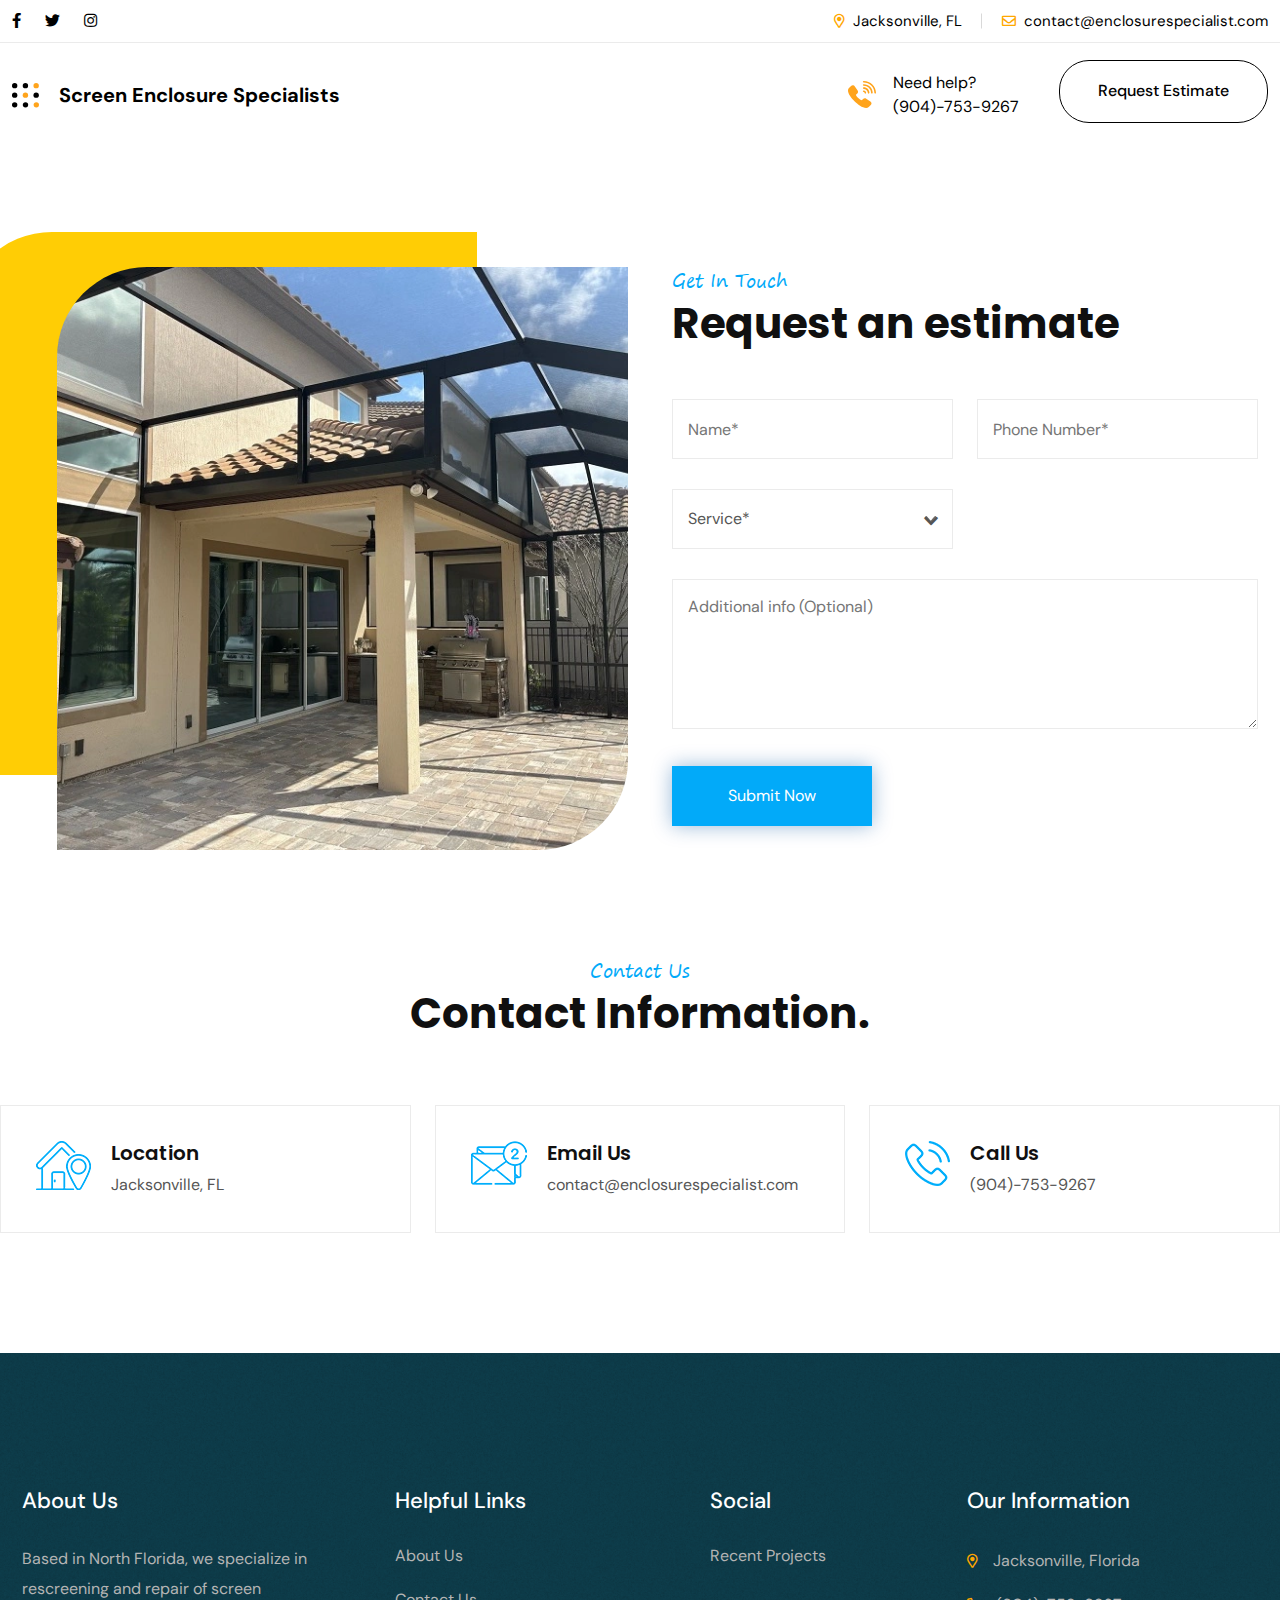
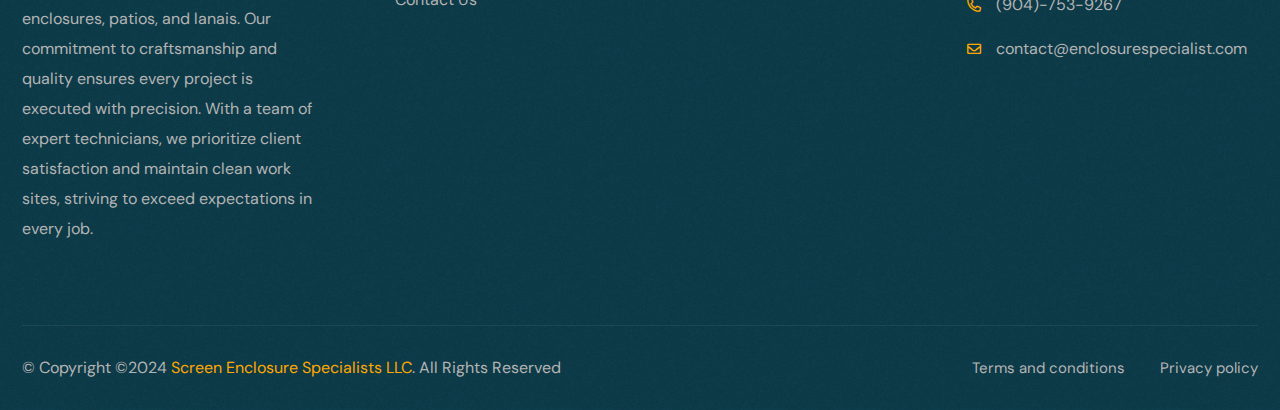
==== commit 8d13eea6: "cxv" ====
--- a/contact.html
+++ b/contact.html
@@ -2,7 +2,7 @@
 <html lang="en">
 <head>
 	<meta charset="UTF-8">
-	<title>Screen Enclosure Specialist</title>
+	<title>Screen Enclosure Specialists</title>
 	<meta name="description" content="Expert screen enclosure repair and rescreening services. High-quality materials, guaranteed satisfaction, and professional craftsmanship for your pool, patio, and lanai.">
 
 	<link rel="shortcut icon" href="assets/img/logo/logo-transparent-png_16x16.png" type="image/x-icon">
@@ -65,7 +65,7 @@
 								<a href="#!"><img src="assets/img/icon/bar-2.svg" alt=""></a>
 							</div>
 							<div class="header__logo ml-50">
-								<a href="index.html" style="font-size: 20px; font-weight: 700; color: black;">Screen Enclosure Specialist</a>
+								<a href="index.html" style="font-size: 20px; font-weight: 700; color: black;">Screen Enclosure Specialists</a>
 							</div>
 						</div>
 						<div class="main-menu navbar navbar-expand-lg" id="navbarNav">
@@ -337,11 +337,11 @@
 				</div>
 				<div class="footer__bottom ul_li_between pt-15 pb-30">
 					<div class="footer__copyright mt-15">
-						© Copyright ©2024 <a href="#!">Screen Enclosure Specialist LLC</a>. All Rights Reserved
+						© Copyright ©2024 <a href="#!">Screen Enclosure Specialists LLC</a>. All Rights Reserved
 					</div>
 					<ul class="footer__nav ul_li mt-15">
-						<li><a href="#!">Terms and conditions</a></li>
-						<li><a href="#!"> Privacy policy</a></li>
+						<li><a href="https://docs.google.com/document/d/1ekIY4Hor9cT3sQnKGvP8kdr6kNJCUWl5p1gre2Fr2mM/edit?usp=sharing">Terms and conditions</a></li>
+						<li><a href="https://docs.google.com/document/d/1t6BLzAlgo9Tm5PpvjzoYVASgoScg58jGDCSA1p1iUmM/edit?usp=sharing"> Privacy policy</a></li>
 					</ul>
 				</div>
 		</div>
--- a/assets/css/style.min.css
+++ b/assets/css/style.min.css
@@ -1 +1 @@
-@import url(https://fonts.googleapis.com/css2?family=Poppins:ital,wght@0,400;0,500;0,600;0,700;0,800;0,900;1,400;1,500;1,600;1,700;1,800;1,900&display=swap);@import url(https://fonts.googleapis.com/css2?family=DM+Sans:wght@400;500;700&display=swap);@import url(https://fonts.googleapis.com/css2?family=Poppins:ital,wght@0,400;0,500;0,600;0,700;0,800;0,900;1,400;1,500;1,600;1,700;1,800;1,900&display=swap);.about-feature-item:hover .about-ft-text h3,.clinex-service-item-2:hover .inner-text h3,.clinex-service-item-2:hover .inner-text p,.clinox-footer-widget .menu-widget li a,.clinox-header-content-2 .dropdown:hover:after,.clinox-service-feature-items .clinox-service-feature-text,.hero h2,.scrollup i{color:#fff}.clinox-blog-inner-item .inner-img,.clinox-blog-inner-item-2 .inner-img,.clinox-btn-3 a,.clinox-header-section.header-style-three .mobile_menu_overlay_on,.clinox-portfolio-details-section,.mobile_menu_overlay_on,.pr-text-in_item1,.pr-text-in_item2,.sidebar-info-list li p{overflow:hidden}.header,body,h1,h2,h3,h4,h5,h6{font-family:var(--font)}.clinox-contact-form select,.estimate-form-wrap select,select{-webkit-appearance:none}.about__experince,.hero__experince-box,.main-menu__nav ul li .submenu,.team__social-wrap{-webkit-box-orient:vertical;-webkit-box-direction:normal}.thm-btn,.wm-marquee{text-transform:capitalize}@font-face{font-family:"Segoe Print V1";src:url("../fonts/c455d94eee43dc4ceeb83c0c0fd0d4c8.eot");src:url("../fonts/c455d94eee43dc4ceeb83c0c0fd0d4c8.eot?#iefix") format("embedded-opentype"),url("../fonts/c455d94eee43dc4ceeb83c0c0fd0d4c8.woff2") format("woff2"),url("../fonts/c455d94eee43dc4ceeb83c0c0fd0d4c8.woff") format("woff"),url("../fonts/c455d94eee43dc4ceeb83c0c0fd0d4c8.ttf") format("truetype"),url("../fonts/c455d94eee43dc4ceeb83c0c0fd0d4c8.svg#Segoe Print V1") format("svg")}:root{--font:"DM Sans",sans-serif;--color-primary:#0E3D4B;--color-black:#000;--color-deep:#0E3D4B;--color-body:#535353;--color-yellow:#FFA800;--color-white:#fff}body{margin:0;padding:0;overflow-x:hidden;font-size:16px;line-height:1.5;color:#555;-moz-osx-font-smoothing:antialiased;-webkit-font-smoothing:antialiased}.hero h2{font-weight:700;font-size:60px;margin-bottom:25px}.hero::before{content:'';position:absolute;top:0;right:0;bottom:0;left:0;background-color:rgba(0,0,0,.5);z-index:-1}h1,h2,h3,h4,h5,h6{font-weight:500;color:var(--color-black);margin:0;line-height:1.2}.scrollup{width:55px;right:20px;z-index:5;height:55px;bottom:20px;display:none;position:fixed;border-radius:100%;line-height:55px;background-color:#02aaf9}.headline h1,.headline h2,.headline h3,.headline h4,.headline h5,.headline h6{margin:0;font-weight:400;font-family:Poppins}.pr-text-in_item2,.pr-text-in_item3{display:block;-webkit-transition-duration:1.5s;transition-duration:1.5s;-webkit-transition-timing-function:cubic-bezier(0.075,0.82,0.165,1);transition-timing-function:cubic-bezier(0.075,0.82,0.165,1);-webkit-transition-property:-webkit-transform;transition-property:transform,-webkit-transform}.pr-text-in_item2{-webkit-transform:translate3d(-100.5%,0,0);transform:translate3d(-100.5%,0,0)}.pr-text-in_item3{padding-bottom:6px;-webkit-transform:translate3d(100.1%,0,0);transform:translate3d(100.1%,0,0)}.pr-text-in.is_shown .pr-text-in_item2,.pr-text-in.is_shown .pr-text-in_item3{-webkit-transition-delay:0.3s;transition-delay:0.3s;-webkit-transform:translate3d(0,0,0);transform:translate3d(0,0,0)}.clinox-section-title .sub-title,.clinox-section-title-2 .sub-title{font-size:18px;font-weight:500;color:#02aaf9;font-family:"Segoe Print V1"}.clinox-section-title h1,.clinox-section-title h2,.clinox-section-title-2 h1,.clinox-section-title-2 h2{color:#101010;font-size:42px;font-weight:700;padding:5px 0}.clinox-section-title h1 b,.clinox-section-title h2 b,.clinox-section-title-2 h1 b,.clinox-section-title-2 h2 b{color:#02aaf9;position:relative;font-weight:700;display:inline-block}.clinox-section-title h1 b:before,.clinox-section-title h2 b:before,.clinox-section-title-2 h1 b:before,.clinox-section-title-2 h2 b:before{left:0;content:"";width:100%;height:2px;bottom:-4px;position:absolute;background-color:#02aaf9}.clinox-section-title p,.clinox-section-title-2 p{padding-top:30px;line-height:1.875}.clinox-section-title-2{max-width:560px}.clinox-section-title-2 .sub-title{font-size:16px;font-weight:500;font-family:Poppins}.clinox-section-title-2 h2{padding-bottom:0}.clinox-about-service-text,.clinox-section-title-2 p,.clinox-service-benifit-text-wrap .clinox-section-title p,.pt-15{padding-top:15px}.clinox-section-title-2.text-center{margin:0 auto}.banner-btn-wrapper .banner-btn a,.clinox-blog-details-area .inner-text .read-more a,.clinox-blog-feed-item .inner-text .read-more a,.clinox-blog-inner-item .inner-text .more-btn a,.clinox-blog-inner-item-2 .inner-text .more-btn a,.clinox-btn a,.clinox-btn-2 a,.clinox-pricing-item .price-btn a{color:#101010;height:55px;z-index:1;width:200px;font-weight:600;overflow:hidden;border-radius:6px;position:relative;font-family:Poppins;background-color:#ffcd05;-webkit-box-shadow:0 0 20px 0 rgba(1,83,159,.4);box-shadow:0 0 20px 0 rgba(1,83,159,.4)}.clinox-about-img-wrap-2 .clinox-about-img1 .img-shape,.clinox-btn-2 a,.clinox-btn-2 a:hover,.clinox-btn-3 a,.clinox-main-slider-item .slider-main-text .clinox-btn-2 a:hover{background-color:#02aaf9}.banner-btn-wrapper .banner-btn a:after,.clinox-blog-details-area .inner-text .read-more a:after,.clinox-blog-feed-item .inner-text .read-more a:after,.clinox-blog-inner-item .inner-text .more-btn a:after,.clinox-blog-inner-item-2 .inner-text .more-btn a:after,.clinox-blog-item-3 .inner-text .read-more-btn a:after,.clinox-btn a:after,.clinox-btn-2 a:after,.clinox-btn-3 a span:after,.clinox-pricing-item .price-btn a:after{content:"";position:absolute;top:0;left:-200%;width:200%;height:100%;-webkit-transform:skewX(-20deg);-khtml-transform:skewX(-20deg);transform:skewX(-20deg);background-image:-webkit-gradient(linear,left top,right top,from(transparent),color-stop(rgba(255,255,255,.4)),to(transparent));background-image:linear-gradient(to right,transparent,rgba(255,255,255,.4),transparent);z-index:-1}.banner-btn-wrapper .banner-btn a:hover,.clinex-service-item-2:hover .inner-text .read-more,.clinox-about-text-wrap-2 .about-signature-cta-wrap .about-cta-btn .banner-btn-wrapper .banner-btn a,.clinox-blog-details-area .inner-text .read-more a:hover,.clinox-blog-feed-item .inner-text .read-more a:hover,.clinox-blog-inner-item .inner-text .more-btn a:hover,.clinox-blog-inner-item-2 .inner-text .more-btn a:hover,.clinox-btn a:hover,.clinox-btn-2 a:hover,.clinox-pricing-item .price-btn a:hover,.clinox-project-details-slider .pr-nav-left_arrow:hover,.clinox-project-details-slider .pr-nav-right_arrow:hover,.clinox-side-bar-widget .popular-tag-widget a:hover,.project-feed-filter-btn li.filtr-active{color:#fff;background-color:#02aaf9}.banner-btn-wrapper .banner-btn a:hover:after,.clinox-blog-details-area .inner-text .read-more a:hover:after,.clinox-blog-feed-item .inner-text .read-more a:hover:after,.clinox-blog-inner-item .inner-text .more-btn a:hover:after,.clinox-blog-inner-item-2 .inner-text .more-btn a:hover:after,.clinox-blog-item-3 .inner-text .read-more-btn a:hover:after,.clinox-btn a:hover:after,.clinox-btn-2 a:hover:after,.clinox-btn-3 a span:hover:after,.clinox-pricing-item .price-btn a:hover:after{-webkit-animation:1.2s .1s btn_shine;animation:1.2s .1s btn_shine}.clinox-btn-2 a{color:#fff;border-radius:30px}.clinox-slider-item-3,.slider-inner-item{padding:0 15px}.about-feature-item:last-child,.accordion_box .block:last-child,.clinox-blog-details-area,.clinox-service-feature-items .clinox-service-feature-text li:last-child,.clinox-side-bar-widget .category-widget li:last-child,.slick-dotted.slick-slider{margin-bottom:0}.top-position{top:-35px;margin-bottom:-35px}.clinox-about-section,.clinox-about-section-2,.clinox-blog-section,.clinox-blog-section-3,.clinox-contact-section-3,.clinox-how-work-section-3,.clinox-service-section-3,.page-section-padding{padding:120px 0}.clinox-footer-widget .logo-widget .footer-app-btn,.clinox-pagination,.mt-35{margin-top:35px}.clinox-pagination li a{width:45px;height:45px;color:#101010;display:-webkit-box;display:-ms-flexbox;display:flex;margin:0 5px;-webkit-box-align:center;-ms-flex-align:center;align-items:center;-webkit-box-pack:center;-ms-flex-pack:center;justify-content:center;border:2px solid #dcdcdc}.clinox-pagination li a.active,.clinox-pagination li a:hover{color:#02aaf9;border:2px solid #02aaf9}.top-sticky-sidebar{top:100px;position:sticky}@-webkit-keyframes Zooming{0%{-webkit-transform:scale(.8);opacity:.5}100%{-webkit-transform:scale(1);opacity:1}}@keyframes Zooming{0%{-webkit-transform:scale(.8);opacity:.5}100%{-webkit-transform:scale(1);opacity:1}}.clinox-error-text{padding-top:40px;padding-left:30px}.clinox-error-text h3,.project-details-text-content h3{color:#101010;font-size:30px;font-weight:700;padding-bottom:25px}.clinox-error-text p,.pb-30{padding-bottom:30px}.clinox-section-title-3 .subtitle{font-weight:600;display:inline-block;color:#02aaf9;padding-left:35px;font-family:Poppins;position:relative}.banner-text-3 .banner-slug:before,.clinox-section-title-3 .subtitle:before{top:0;left:0;line-height:0;color:#ffcd05;font-size:30px;content:"...";position:absolute}.banner-text-3 .banner-slug:after,.clinox-section-title-3 .subtitle:after{left:0;bottom:7px;width:22px;height:3px;content:"";position:absolute;border-radius:10px;background-color:#ffcd05}.clinox-section-title-3 h2{color:#000;font-size:42px;font-weight:700;padding-top:20px;line-height:1.238}.clinox-section-title-3 p{padding-top:25px;line-height:1.625}.clinox-section-title-3.text-center{margin:0 auto;max-width:610px}@-webkit-keyframes btn_shine{100%{left:200%}}@keyframes btn_shine{100%{left:200%}}.clinox-btn-3 a{color:#fff;width:200px;height:60px;font-weight:600;position:relative;border-radius:5px}.clinox-btn-3 a:after,.clinox-btn-3 a:before{right:20px;content:"";width:20px;bottom:-5px;height:20px;position:absolute;background-repeat:no-repeat;-webkit-transition:.5s 0.4s;transition:.5s 0.4s;background-image:url(../img/img-5/shape/btn-sh1.png)}.clinox-btn-3 a:after{right:34px;bottom:-7px;background-image:url(../img/img-5/shape/btn-sh2.png)}.clinox-btn-3 a span{width:100%;z-index:1;height:100%;display:block;line-height:60px;position:relative;text-align:center}.clinox-btn-3 a:hover:before,.estimate-form-wrap button:hover:before{right:38px}.clinox-btn-3 a:hover:after,.estimate-form-wrap button:hover:after{right:20px}.mt-none-5{margin-top:-5px}.mt-none-10{margin-top:-10px}.mt-none-15{margin-top:-15px}.mt-none-20{margin-top:-20px}.mt-none-25{margin-top:-25px}.mt-none-30{margin-top:-30px}.mt-none-35{margin-top:-35px}.mt-none-40{margin-top:-40px}.mt-none-45{margin-top:-45px}.mt-none-50{margin-top:-50px}.mt-none-55{margin-top:-55px}.mt-none-60{margin-top:-60px}.mt-none-65{margin-top:-65px}.mt-none-70{margin-top:-70px}.mt-none-75{margin-top:-75px}.mt-none-80{margin-top:-80px}.mt-none-85{margin-top:-85px}.mt-none-90{margin-top:-90px}.mt-none-95{margin-top:-95px}.mt-none-100{margin-top:-100px}.mt-5{margin-top:5px}.comment_formfield .clinox-contact-form,.mt-10{margin-top:10px}.clinox-blog-inner-item .inner-text .inner-meta,.clinox-blog-inner-item-2 .inner-text .inner-meta,.mt-15{margin-top:15px}.clinox-about-service-text .clinox-btn,.footer__subscribe-text,.mt-20{margin-top:20px}.mt-25{margin-top:25px}.about__info,.clinox-about-text-wrap-3 .clinox-about-feature-list-3,.clinox-blog-inner-item .inner-text .more-btn,.clinox-blog-inner-item-2 .inner-text .more-btn,.clinox-footer-widget .newsleter-widget .footer-social,.clinox-footer-widget-3 .logo-widget .footer-app-btn,.clinox-footer-widget-3 .newsleter-widget .footer-social,.clinox-project-details-feature .project-share,.mt-30{margin-top:30px}.about-feature-wrapper,.clinox-faq-accordion,.clinox-faq-accordion-3,.mt-40{margin-top:40px}.clinox-contact-form,.mt-45{margin-top:45px}.clinox-about-text-wrap-3 .clinox-about-cta-btn-grp,.mt-50{margin-top:50px}.clinox-more-service-btn-3,.mt-55{margin-top:55px}.mt-60{margin-top:60px}.mt-65{margin-top:65px}.mt-70{margin-top:70px}.mt-75{margin-top:75px}.mt-80{margin-top:80px}.mt-85{margin-top:85px}.mt-90{margin-top:90px}.mt-95{margin-top:95px}.booking-form-cta-content,.mt-100{margin-top:100px}.mt-105{margin-top:105px}.mt-110{margin-top:110px}.mt-115{margin-top:115px}.mt-120{margin-top:120px}.mt-125{margin-top:125px}.mt-130{margin-top:130px}.mt-135{margin-top:135px}.mt-140{margin-top:140px}.mt-145{margin-top:145px}.mt-150{margin-top:150px}.mt-155{margin-top:155px}.mt-160{margin-top:160px}.mt-165{margin-top:165px}.mt-170{margin-top:170px}.mt-175{margin-top:175px}.mt-180{margin-top:180px}.mt-185{margin-top:185px}.mt-190{margin-top:190px}.mt-195{margin-top:195px}.mt-200{margin-top:200px}.about-signature-cta-wrap .about-cta-btn .banner-btn-wrapper .banener-cta span,.mb-5{margin-bottom:5px}.mb-10{margin-bottom:10px}.clinox-footer-widget-3 .menu-widget li,.mb-15{margin-bottom:15px}.footer__links li:not(:last-child),.mb-20{margin-bottom:20px}.clinox-blog-item-3 .inner-text .blog-meta,.clinox-footer-widget-3 .contact-cta-item li,.clinox-footer-widget-3 .logo-widget .footer-logo,.clinox-service-inner-item .inner-icon-text .inner-icon,.mb-25{margin-bottom:25px}.clinox-service-feed-content .clinex-service-item-2,.clinox-testimonial-feed-section .clinox-testimonial-item,.mb-30,.sidebar-content p{margin-bottom:30px}.contact-info-item,.mb-35{margin-bottom:35px}.clinox-faq-feed-content .faq-feed-item,.clinox-footer-widget .logo-widget .footer-logo,.comment_box_area,.mb-40,.project-feed-filter-btn{margin-bottom:40px}.mb-45{margin-bottom:45px}.about-signature-img,.mb-50{margin-bottom:50px}.mb-55{margin-bottom:55px}.clinox-blog-details-area,.clinox-blog-feed-item,.mb-60{margin-bottom:60px}.clinox-service-offer-item,.mb-65{margin-bottom:65px}.mb-70{margin-bottom:70px}.mb-75{margin-bottom:75px}.mb-80{margin-bottom:80px}.mb-85{margin-bottom:85px}.mb-90{margin-bottom:90px}.mb-95{margin-bottom:95px}.mb-100{margin-bottom:100px}.mb-105{margin-bottom:105px}.mb-110{margin-bottom:110px}.mb-115{margin-bottom:115px}.mb-120{margin-bottom:120px}.mb-125{margin-bottom:125px}.mb-130{margin-bottom:130px}.mb-135{margin-bottom:135px}.mb-140{margin-bottom:140px}.mb-145{margin-bottom:145px}.mb-150{margin-bottom:150px}.mb-155{margin-bottom:155px}.mb-160{margin-bottom:160px}.mb-165{margin-bottom:165px}.mb-170{margin-bottom:170px}.mb-175{margin-bottom:175px}.mb-180{margin-bottom:180px}.mb-185{margin-bottom:185px}.mb-190{margin-bottom:190px}.mb-195{margin-bottom:195px}.mb-200{margin-bottom:200px}.clinox-more-service-btn-3 p a:hover i,.ml-5{margin-left:5px}.ml-10{margin-left:10px}.ml-15{margin-left:15px}.ml-20{margin-left:20px}.clinox-header-top-wrap .top-social-btn .top-btn,.ml-25{margin-left:25px}.header-cart-btn-search .h-cta-btn,.ml-30{margin-left:30px}.ml-35{margin-left:35px}.ml-40{margin-left:40px}.ml-45{margin-left:45px}.clinox-header-content-2 .header-cta-btn .cta-btn,.ml-50{margin-left:50px}.ml-55{margin-left:55px}.clinox-header-content-2 .main-navigation li,.ml-60{margin-left:60px}.ml-65{margin-left:65px}.clinox-header-content-2 .header-cta-btn,.ml-70{margin-left:70px}.ml-75{margin-left:75px}.ml-80{margin-left:80px}.ml-85{margin-left:85px}.ml-90{margin-left:90px}.ml-95{margin-left:95px}.ml-100{margin-left:100px}.ml-105{margin-left:105px}.ml-110{margin-left:110px}.ml-115{margin-left:115px}.header__main-right,.ml-120{margin-left:120px}.ml-125{margin-left:125px}.ml-130{margin-left:130px}.ml-135{margin-left:135px}.ml-140{margin-left:140px}.ml-145{margin-left:145px}.ml-150{margin-left:150px}.ml-155{margin-left:155px}.ml-160{margin-left:160px}.ml-165{margin-left:165px}.ml-170{margin-left:170px}.ml-175{margin-left:175px}.ml-180{margin-left:180px}.ml-185{margin-left:185px}.ml-190{margin-left:190px}.ml-195{margin-left:195px}.ml-200{margin-left:200px}.clinox-blog-details-area .inner-text .inner-meta-category .inner-meta a i,.clinox-blog-feed-item .inner-text .inner-meta-category .inner-meta a i,.clinox-blog-inner-item .inner-text .inner-meta a i,.clinox-blog-inner-item-2 .inner-text .inner-meta a i,.clinox-blog-item-3 .inner-text .blog-meta a i,.mr-5{margin-right:5px}.clinox-header-logo-cta-content .header-info-item .hd-item-icon,.mr-10{margin-right:10px}.banner-btn-wrapper .banener-cta span,.mr-15{margin-right:15px}.booking-form-cta-content .booking-cta-item .inner-icon,.clinox-blog-details-area .inner-text .inner-meta-category .inner-meta a,.clinox-blog-feed-item .inner-text .inner-meta-category .inner-meta a,.clinox-blog-inner-item .inner-text .inner-meta a,.clinox-blog-inner-item-2 .inner-text .inner-meta a,.mr-20{margin-right:20px}.clinox-blog-author .inner-text .inner-social a,.mr-25{margin-right:25px}.banner-btn-wrapper .banner-btn,.mr-30{margin-right:30px}.clinox-header-section.header-style-three.sticky-on .header-navigation-content .main-navigation li,.footer__nav li:not(:last-child),.mr-35{margin-right:35px}.mr-40{margin-right:40px}.mr-45{margin-right:45px}.clinox-about-text-wrap-3 .clinox-about-cta-btn-grp .clinox-btn-3,.mr-50{margin-right:50px}.clinox-header-section.header-style-three .header-navigation-content .main-navigation li,.mr-55{margin-right:55px}.header-navigation-content .main-navigation li,.mr-60{margin-right:60px}.mr-65{margin-right:65px}.mr-70{margin-right:70px}.mr-75{margin-right:75px}.mr-80{margin-right:80px}.mr-85{margin-right:85px}.mr-90{margin-right:90px}.mr-95{margin-right:95px}.mr-100{margin-right:100px}.mr-105{margin-right:105px}.mr-110{margin-right:110px}.mr-115{margin-right:115px}.mr-120{margin-right:120px}.mr-125{margin-right:125px}.mr-130{margin-right:130px}.mr-135{margin-right:135px}.mr-140{margin-right:140px}.mr-145{margin-right:145px}.mr-150{margin-right:150px}.mr-155{margin-right:155px}.mr-160{margin-right:160px}.mr-165{margin-right:165px}.mr-170{margin-right:170px}.mr-175{margin-right:175px}.mr-180{margin-right:180px}.mr-185{margin-right:185px}.mr-190{margin-right:190px}.mr-195{margin-right:195px}.mr-200{margin-right:200px}.pt-5{padding-top:5px}.pt-10{padding-top:10px}.pt-20{padding-top:20px}.pt-25{padding-top:25px}.clinox-about-service-text-wrap,.clinox-about-text-wrap-3,.clinox-service-benifit-text-wrap .service-benifit-feature,.pt-30{padding-top:30px}.clinox-about-content-2 .clinox-about-text-wrap,.pt-35{padding-top:35px}.clinox-service-content,.pt-40{padding-top:40px}.pt-45{padding-top:45px}.clinox-blog-content,.clinox-contact-info,.pt-50{padding-top:50px}.clinox-blog-content-3,.pt-55{padding-top:55px}.clinox-faq-feed-content,.clinox-testimonial-content-2,.pt-60{padding-top:60px}.clinox-project-content,.clinox-service-offer-content,.pt-65{padding-top:65px}.clinox-how-work-content,.clinox-how-work-content-3,.pt-70{padding-top:70px}.pt-75{padding-top:75px}.pt-80{padding-top:80px}.pt-85{padding-top:85px}.project-details-text-content,.pt-90{padding-top:90px}.pt-95{padding-top:95px}.pt-100{padding-top:100px}.pt-105{padding-top:105px}.clinox-project-overview,.pt-110{padding-top:110px}.pt-115{padding-top:115px}.clinox-project-next-prev-btn,.pt-120{padding-top:120px}.pt-125{padding-top:125px}.pt-130{padding-top:130px}.pt-135{padding-top:135px}.pt-140{padding-top:140px}.pt-145{padding-top:145px}.pt-150{padding-top:150px}.pt-155{padding-top:155px}.pt-160{padding-top:160px}.pt-165{padding-top:165px}.pt-170{padding-top:170px}.pt-175{padding-top:175px}.pt-180{padding-top:180px}.pt-185{padding-top:185px}.pt-190{padding-top:190px}.pt-195{padding-top:195px}.pt-200{padding-top:200px}.pb-5{padding-bottom:5px}.pb-10{padding-bottom:10px}.clinox-blog-author .inner-text p,.clinox-service-inner-item .inner-icon-text .inner-text p,.pb-15{padding-bottom:15px}.clinox-service-item-3 .inner-text p,.pb-20{padding-bottom:20px}.pb-25{padding-bottom:25px}.pb-35{padding-bottom:35px}.pb-40{padding-bottom:40px}.clinox-testimonial-item .inner-icon-text .inner-icon,.pb-45{padding-bottom:45px}.pb-50{padding-bottom:50px}.clinox-project-item-3,.pb-55{padding-bottom:55px}.booking-form-cta-content .clinox-section-title,.pb-60{padding-bottom:60px}.pb-65{padding-bottom:65px}.pb-70{padding-bottom:70px}.pb-75{padding-bottom:75px}.pb-80{padding-bottom:80px}.pb-85{padding-bottom:85px}.pb-90{padding-bottom:90px}.pb-95{padding-bottom:95px}.pb-100{padding-bottom:100px}.pb-105{padding-bottom:105px}.pb-110{padding-bottom:110px}.pb-115{padding-bottom:115px}.clinox-service-feature-section,.pb-120{padding-bottom:120px}.pb-125{padding-bottom:125px}.pb-130{padding-bottom:130px}.pb-135{padding-bottom:135px}.pb-140{padding-bottom:140px}.pb-145{padding-bottom:145px}.pb-150{padding-bottom:150px}.pb-155{padding-bottom:155px}.pb-160{padding-bottom:160px}.pb-165{padding-bottom:165px}.pb-170{padding-bottom:170px}.pb-175{padding-bottom:175px}.pb-180{padding-bottom:180px}.pb-185{padding-bottom:185px}.pb-190{padding-bottom:190px}.pb-195{padding-bottom:195px}.pb-200{padding-bottom:200px}.pl-5{padding-left:5px}.pl-10{padding-left:10px}.pl-15{padding-left:15px}.clinox-booking-form-section .clinox-contact-form-wrap,.pl-20{padding-left:20px}.pl-25{padding-left:25px}.clinox-faq-img-3,.clinox-faq-text-wrapper,.pl-30{padding-left:30px}.pl-35{padding-left:35px}.clinox-faq-text-wrapper-3,.pl-40{padding-left:40px}.pl-45{padding-left:45px}.clinox-footer-widget .newsleter-widget,.clinox-footer-widget-3 .newsleter-widget,.pl-50{padding-left:50px}.pl-55{padding-left:55px}.pl-60{padding-left:60px}.pl-65{padding-left:65px}.footer__col:nth-child(2),.footer__col:nth-child(3),.pl-70{padding-left:70px}.pl-75{padding-left:75px}.faq__wrap,.pl-80{padding-left:80px}.pl-85{padding-left:85px}.pl-90{padding-left:90px}.pl-95{padding-left:95px}.pl-100{padding-left:100px}.pl-105{padding-left:105px}.pl-110{padding-left:110px}.pl-115{padding-left:115px}.pl-120{padding-left:120px}.pl-125{padding-left:125px}.pl-130{padding-left:130px}.pl-135{padding-left:135px}.pl-140{padding-left:140px}.pl-145{padding-left:145px}.pl-150{padding-left:150px}.pl-155{padding-left:155px}.pl-160{padding-left:160px}.pl-165{padding-left:165px}.pl-170{padding-left:170px}.pl-175{padding-left:175px}.pl-180{padding-left:180px}.pl-185{padding-left:185px}.pl-190{padding-left:190px}.pl-195{padding-left:195px}.pl-200{padding-left:200px}.pr-5{padding-right:5px}.pr-10{padding-right:10px}.pr-15{padding-right:15px}.pr-20{padding-right:20px}.pr-25{padding-right:25px}.pr-30{padding-right:30px}.pr-35{padding-right:35px}.pr-40{padding-right:40px}.pr-45{padding-right:45px}.pr-50,.tab-info__wrap{padding-right:50px}.pr-55{padding-right:55px}.pr-60{padding-right:60px}.pr-65{padding-right:65px}.pr-70{padding-right:70px}.pr-75{padding-right:75px}.pr-80{padding-right:80px}.pr-85{padding-right:85px}.pr-90{padding-right:90px}.pr-95{padding-right:95px}.pr-100{padding-right:100px}.pr-105{padding-right:105px}.pr-110{padding-right:110px}.pr-115{padding-right:115px}.pr-120{padding-right:120px}.pr-125{padding-right:125px}.pr-130{padding-right:130px}.pr-135{padding-right:135px}.pr-140{padding-right:140px}.pr-145{padding-right:145px}.pr-150{padding-right:150px}.pr-155{padding-right:155px}.pr-160{padding-right:160px}.pr-165{padding-right:165px}.pr-170{padding-right:170px}.pr-175{padding-right:175px}.pr-180{padding-right:180px}.pr-185{padding-right:185px}.pr-190{padding-right:190px}.pr-195{padding-right:195px}.pr-200{padding-right:200px}.clinox-header-section,.clinox-header-section.header-style-three{z-index:10;position:relative}.clinox-header-section .sticky-brand-logo,.clinox-header-section.header-style-three .sticky-brand-logo{display:none;width:145px}.clinox-header-section .dropdown,.clinox-side-bar-widget .search-widget form,.mobile_menu .dropdown,.pos-rel{position:relative}.clinox-header-section .dropdown:hover .dropdown-menu,.clinox-header-section.header-style-three .dropdown:hover .dropdown-menu{-webkit-transform:scaleY(1);transform:scaleY(1)}.clinox-blog-author .inner-text .inner-social a:hover,.clinox-blog-inner-item .inner-text h3:hover,.clinox-blog-inner-item-2 .inner-text h3:hover,.clinox-header-section .dropdown-menu .dropdown-menu a:hover,.clinox-header-section .dropdown:hover:after,.clinox-header-top-wrap .top-social-btn .top-social a:hover,.clinox-project-details-feature .project-share .share-social a:hover,.clinox-service-inner-item .inner-icon-text .inner-text .read-more:hover,.clinox-service-inner-item .inner-icon-text .inner-text h3:hover,.header-navigation-content .main-navigation li:hover a{color:#02aaf9}.clinox-header-section .dropdown:after{top:2px;right:-14px;content:"+";font-size:14px;font-weight:700;color:#fff;position:absolute;-webkit-transition:.3s ease-in-out;transition:.3s ease-in-out}.clinox-header-section .dropdown li:after,.clinox-header-section.header-style-three .dropdown li:after{top:8px;right:15px}.clinox-header-section .dropdown-menu{left:0;top:44px;z-index:100;margin:0;padding:20px 0;height:auto;min-width:250px;display:block;border:none;border-radius:0;position:absolute;-webkit-transform:scaleY(0);transform:scaleY(0);background-color:#fff;background-clip:inherit;-webkit-transition:.4s ease-in-out;transition:.4s ease-in-out;-webkit-transform-origin:center top 0;transform-origin:center top 0;-webkit-box-shadow:0 13px 18px -8px rgba(0,0,0,.15),0 29px 45px 4px rgba(0,0,0,.08),0 11px 55px 10px rgba(0,0,0,.07);box-shadow:0 13px 18px -8px rgba(0,0,0,.15),0 29px 45px 4px rgba(0,0,0,.08),0 11px 55px 10px rgba(0,0,0,.07)}.clinox-header-section .dropdown-menu .dropdown-menu,.clinox-header-section.header-style-three .dropdown-menu .dropdown-menu{top:20px;opacity:0;left:250px}.clinox-header-section .dropdown-menu .dropdown-menu a,.clinox-header-section.header-style-three .dropdown-menu .dropdown-menu a{font-size:12px;font-weight:600;color:#1a2428}.breadcrumb-content li:last-child:after,.clinox-header-section .dropdown-menu .dropdown-menu a:before,.clinox-header-section .dropdown-menu a:after,.clinox-header-section .dropdown-menu a:before,.clinox-header-section .dropdown-menu li:after,.clinox-header-section.header-style-three .dropdown-menu .dropdown-menu a:before,.clinox-header-section.header-style-three .dropdown-menu a:after,.clinox-header-section.header-style-three .dropdown-menu a:before,.clinox-header-section.header-style-three .dropdown-menu li:after,.clinox-header-section.header-style-three .mobile_menu .mobile-main-navigation .navbar-nav li a:after,.clinox-header-section.header-style-three .mobile_menu_content .dropdown:after,.clinox-header-section.header-style-three.sticky-on .clinox-header-logo-cta,.clinox-header-section.header-style-three.sticky-on .clinox-header-top-wrap,.clinox-header-section.sticky-on .clinox-header-logo-cta,.clinox-header-section.sticky-on .clinox-header-top-wrap,.clinox-header-top-wrap .top-info li:last-child:before,.clinox-project-content .slick-dots li button,.clinox-project-slider-3 .slick-dots li button,.clinox-service-content-2 .slick-dots li button,.clinox-testimonial-slider-2 .slick-dots li button,.mobile_menu .mobile-main-navigation .navbar-nav li a:after,.mobile_menu_content .dropdown:after,.twentytwenty-horizontal .twentytwenty-handle::after,.twentytwenty-horizontal .twentytwenty-handle::before,.twentytwenty-vertical .twentytwenty-handle::after,.twentytwenty-vertical .twentytwenty-handle::before{display:none}.clinox-header-section .dropdown-menu li,.clinox-header-section.header-style-three .dropdown-menu li{display:block;margin:0!important;-webkit-transition:.3s ease-in-out;transition:.3s ease-in-out}.clinox-header-section .dropdown-menu li:last-child,.clinox-header-section.header-style-three .dropdown-menu li:last-child,.or-ofcanvas-cart-wrapper .or-ofcart-product-item:last-child{border-bottom:none}.clinox-header-section .dropdown-menu li:hover .dropdown-menu,.clinox-header-section.header-style-three .dropdown-menu li:hover .dropdown-menu{top:0;opacity:1}.clinox-header-section .dropdown-menu a,.clinox-header-section.header-style-three .dropdown-menu a{width:100%;display:block;position:relative;padding:10px 20px!important;color:#1a2428!important;font-weight:600!important;font-size:14px!important}.clinox-header-section .dropdown-menu a:hover{color:#02aaf9!important;margin-left:10px}.clinox-header-section .dropdown-menu a:hover:before,.clinox-header-section.header-style-three .dropdown-menu a:hover:before{width:10px}.about-feature-item:hover .about-ft-icon,.banner-form-wrapper form button:hover,.clinox-contact-form button:hover,.clinox-header-top-wrap,.clinox-how-work-item:hover .inner-icon:after,.clinox-project-content .slick-dots li.slick-active,.clinox-service-content-2 .slick-dots li.slick-active,.clinox-side-bar-widget .newslatter-widget button:hover,.clinox-testimonial-slider-2 .slick-dots li.slick-active{background-color:#000e58}.clinox-header-top-wrap .top-info{color:#fff;font-weight:500}.clinox-header-top-wrap .top-info li{margin-right:50px;position:relative}.clinox-header-top-wrap .top-info li:before{top:0;width:2px;content:"";right:-28px;height:20px;position:absolute;background-color:#003571}.breadcrumb-content li:last-child,.btns a:last-child,.clinox-blog-inner-item .inner-text .inner-meta a:last-child,.clinox-blog-inner-item-2 .inner-text .inner-meta a:last-child,.clinox-blog-item-3 .inner-text .blog-meta a:last-child,.clinox-footer-widget-3 .logo-widget .footer-app-btn a:last-child,.clinox-header-top-wrap .top-info li:last-child{margin-right:0}.clinox-header-top-wrap .top-info i{color:#02aaf9;margin-right:10px}.clinox-header-top-wrap .top-social-btn .top-social a{color:#fff;margin-left:20px}.clinox-header-top-wrap .top-social-btn .top-btn a{color:#fff;height:50px;width:130px;font-size:14px;font-weight:500;background-color:#02aaf9}.clinox-header-logo-cta-content{padding:25px 0}.clinox-header-logo-cta-content .brand-logo,.clinox-header-section.header-style-three .clinox-header-logo-cta-content .brand-logo{-webkit-box-flex:1;-ms-flex-positive:1;flex-grow:1}.clinox-header-logo-cta-content .header-cta-wrapper,.clinox-header-section.header-style-three .clinox-header-logo-cta-content .header-cta-wrapper{width:60%}.clinox-header-logo-cta-content .header-info-item,.clinox-header-section.header-style-three .clinox-header-logo-cta-content .header-info-item{-ms-flex-wrap:nowrap;flex-wrap:nowrap}.clinox-header-logo-cta-content .header-info-item:last-child,.clinox-header-section.header-style-three .clinox-header-logo-cta-content .header-info-item:last-child{margin-right:0;padding-left:0}.clinox-header-logo-cta-content .header-info-item label{color:#101010;font-weight:600;font-size:16px;margin-bottom:0}.clinox-header-logo-cta-content .header-info-item .hd-item-icon i{line-height:1;font-size:35px;color:#02aaf9}.clinox-header-logo-cta-content .header-info-item .hd-item-meta span{color:#101010;display:block;font-size:14px;font-weight:400}.header-navigation-content{padding:20px 30px;border-radius:5px;background-color:#000e58}.clinox-header-content-2 .navbar-nav,.clinox-header-section.header-style-three .header-navigation-content .navbar-nav,.header-navigation-content .navbar-nav{display:inherit}.clinox-header-content-2 .main-navigation li a,.clinox-header-section.header-style-three .header-navigation-content .main-navigation li a,.header-navigation-content .main-navigation li a{color:#fff;font-weight:500;padding-bottom:20px}.clinox-header-section.sticky-on{top:0;width:100%;z-index:20;position:fixed;padding:10px 0;-webkit-animation-duration:.7s;animation-duration:.7s;-webkit-animation-fill-mode:both;animation-fill-mode:both;-webkit-animation-name:fadeInDown;animation-name:fadeInDown;background-color:#000e58;-webkit-animation-timing-function:ease;animation-timing-function:ease;-webkit-transition:.3s ease-in-out;transition:.3s ease-in-out;-webkit-box-shadow:0 0 18px 1px rgba(0,0,0,.1);box-shadow:0 0 18px 1px rgba(0,0,0,.1)}.clinox-header-section.sticky-on .dropdown-menu{top:48px}.clinox-header-section.sticky-on .sticky-brand-logo{display:block}.clinox-header-section.sticky-on .header-navigation-content{padding:5px 0;background-color:#000e58}.clinox-header-section.sticky-on.header-style-two{padding:10px 0;background-color:#000e58}.clinox-header-section.sticky-on.header-style-two .dropdown-menu{top:51px}.clinox-header-section.header-style-three .mobile_logo,.mobile_logo{top:10px;left:15px;display:none;position:absolute}.clinox-header-section.header-style-three .mobile_menu_content,.mobile_menu_content{top:0;bottom:0;left:-350px;height:100vh;z-index:101;position:fixed;width:310px;overflow-y:scroll;background-color:#fff;padding:20px 35px 35px;-webkit-box-shadow:0 3px 5px rgba(100,100,100,.19);box-shadow:0 3px 5px rgba(100,100,100,.19);-webkit-transition:.5s ease-in;transition:.5s ease-in}.about-feature-item:hover:before,.clinox-header-section.header-style-three .mobile_menu_content .mobile-main-navigation,.clinox-header-section.header-style-three .mobile_menu_content .mobile-main-navigation .navbar-nav,.clinox-service-inner-item .inner-icon-text .inner-text .read-more:hover:before,.feature__link:hover a:before,.mobile_menu_content .mobile-main-navigation,.mobile_menu_content .mobile-main-navigation .navbar-nav{width:100%}.clinox-header-section.header-style-three .mobile_menu_content .navbar-nav .dropdown-menu,.mobile_menu_content .navbar-nav .dropdown-menu{position:static!important;-webkit-transform:none!important;transform:none!important}.clinox-header-section.header-style-three .mobile_menu_content .mobile-main-navigation .navbar-nav li,.mobile_menu_content .mobile-main-navigation .navbar-nav li{width:100%;display:block;-webkit-transition:.3s ease-in-out;transition:.3s ease-in-out}.mobile_menu_content .mobile-main-navigation .navbar-nav li a{padding:10px 30px 10px 0;width:100%;color:#101010;display:block;font-weight:600;font-size:14px;font-family:Poppins;text-transform:uppercase;border-bottom:1px solid rgba(0,0,0,.25)}.clinox-header-section.header-style-three .mobile_menu_content .m-brand-logo,.mobile_menu_content .m-brand-logo{width:120px;margin:50px auto}.clinox-header-section.header-style-three .mobile_menu_wrap.mobile_menu_on .mobile_menu_content,.mobile_menu_wrap.mobile_menu_on .mobile_menu_content{left:0;-webkit-transition:.7s ease-out;transition:.7s ease-out}.clinox-header-section.header-style-three .mobile_menu_overlay,.mobile_menu_overlay{top:0;width:100%;position:fixed;z-index:100;right:0;height:120vh;opacity:0;visibility:hidden;background-color:rgba(0,0,0,.9);-webkit-transition:.5s ease-in-out;transition:.5s ease-in-out}.banner-shape,.banner-shape img,.clinox-faq-section-3 .clinox-fq-sidebg img,.clinox-why-choose-section-3 .clinox-wc-sidebg img{width:100%;height:100%}.clinox-header-section.header-style-three .mobile_menu .mobile-main-navigation .dropdown>.dropdown-menu,.clinox-header-section.header-style-three .mobile_menu_wrap.mobile_menu_on .mobile_menu_overlay,.mobile_menu .mobile-main-navigation .dropdown>.dropdown-menu,.mobile_menu_wrap.mobile_menu_on .mobile_menu_overlay{opacity:1;visibility:visible}.mobile_menu_button{left:15px;top:20px;z-index:5;color:#fff;display:none;font-size:24px;cursor:pointer;line-height:38px;position:absolute;text-align:center}.clinox-header-section.header-style-three .mobile_menu .mobile_menu_content .mobile-main-navigation .navbar-nav .dropdown-menu,.mobile_menu .mobile_menu_content .mobile-main-navigation .navbar-nav .dropdown-menu{border:none;display:none;-webkit-transition:none;transition:none;-webkit-box-shadow:none;box-shadow:none;padding:5px 0;width:100%;background-color:transparent}.clinox-header-section.header-style-three .mobile_menu .mobile_menu_content .mobile-main-navigation .navbar-nav .dropdown-menu li,.mobile_menu .mobile_menu_content .mobile-main-navigation .navbar-nav .dropdown-menu li{border:none;padding:0 10px;line-height:1}.beforeafter-wrap .twentytwenty-overlay:hover,.clinox-header-section.header-style-three .mobile_menu .mobile_menu_content .mobile-main-navigation .navbar-nav .dropdown-menu li:hover,.mobile_menu .mobile_menu_content .mobile-main-navigation .navbar-nav .dropdown-menu li:hover{background-color:transparent}.mobile_menu .mobile_menu_content .mobile-main-navigation .navbar-nav .dropdown-menu li a{color:#101010!important}.mobile_menu .mobile_menu_content .mobile-main-navigation .navbar-nav .dropdown-menu li a:hover{color:#02aaf9;background-color:transparent}.clinox-header-section.header-style-three .mobile_menu .dropdown .dropdown-btn,.mobile_menu .dropdown .dropdown-btn{color:#9397a7;position:absolute;top:3px;right:0;height:30px;padding:5px 10px}.clinox-header-section.header-style-three .mobile_menu .dropdown .dropdown-btn.toggle-open,.mobile_menu .dropdown .dropdown-btn.toggle-open{-webkit-transform:rotate(90deg);transform:rotate(90deg)}.clinox-header-section.header-style-three .mobile_menu .mobile_menu_close,.mobile_menu .mobile_menu_close{color:#d60606;cursor:pointer;top:25px;right:25px;font-size:20px;position:absolute}.clinox-banner-section{padding:125px 0 100px}.banner-shape{top:0;left:0}.banner-text-wrapper .clinox-section-title{padding-bottom:48px}.banner-text-wrapper .clinox-section-title h1{color:#fff;font-size:52px}.banner-text-wrapper .clinox-section-title h1 strong{font-size:70px}.banner-text-wrapper .clinox-section-title p{color:#fff;font-size:18px;font-weight:500;padding-top:38px}.banner-btn-wrapper .banner-btn a{color:#101010;height:60px;width:200px;overflow:hidden;font-weight:600;position:relative;border-radius:5px;background-color:#ffcd05}.banner-btn-wrapper .banener-cta i{width:60px;color:#fff;height:60px;display:-webkit-box;display:-ms-flexbox;display:flex;font-size:22px;margin-right:20px;border-radius:100%;-webkit-box-align:center;-ms-flex-align:center;align-items:center;-webkit-box-pack:center;-ms-flex-pack:center;justify-content:center;background-color:#02aaf9}.banner-btn-wrapper .banener-cta a,.banner-btn-wrapper .banener-cta span{color:#fff;font-size:30px;font-weight:600}.banner-form-wrapper{float:right;max-width:430px;border-radius:5px;background-color:#fff;padding:40px 40px 50px}.banner-form-wrapper h3{color:#101010;font-size:30px;font-weight:700;text-align:center;padding-bottom:30px}.banner-form-wrapper form input,.banner-form-wrapper form select,.banner-form-wrapper form textarea{width:100%;border:none;height:50px;padding:15px;font-size:15px;color:#7a7a7a;border-radius:5px;margin-bottom:20px;background-color:#f2fcfc}.banner-form-wrapper form input::-webkit-input-placeholder,.banner-form-wrapper form select::-webkit-input-placeholder,.banner-form-wrapper form textarea::-webkit-input-placeholder{color:#7a7a7a}.banner-form-wrapper form input::-moz-placeholder,.banner-form-wrapper form select::-moz-placeholder,.banner-form-wrapper form textarea::-moz-placeholder{color:#7a7a7a}.banner-form-wrapper form input:-ms-input-placeholder,.banner-form-wrapper form select:-ms-input-placeholder,.banner-form-wrapper form textarea:-ms-input-placeholder{color:#7a7a7a}.banner-form-wrapper form input::-ms-input-placeholder,.banner-form-wrapper form select::-ms-input-placeholder,.banner-form-wrapper form textarea::-ms-input-placeholder{color:#7a7a7a}.banner-form-wrapper form input::placeholder,.banner-form-wrapper form select::placeholder,.banner-form-wrapper form textarea::placeholder{color:#7a7a7a}.banner-form-wrapper form textarea{height:105px}.banner-form-wrapper form button{width:100%;color:#fff;border:none;height:50px;border-radius:5px;-webkit-transition:.5s;transition:.5s;background-color:#02aaf9}.clinox-fun-fact-section-2,.clinox-slider-section{overflow:hidden;background-color:#000e58}.clinox-slider-section .main_left_arrow,.clinox-slider-section .main_right_arrow{z-index:2;width:60px;color:#fff;right:55px;border:none;height:60px;position:absolute;border-radius:100%;-webkit-transition:.5s;transition:.5s;-webkit-transform:translateY(-50%);transform:translateY(-50%);background-color:#02aaf9}.clinox-slider-section .main_left_arrow:hover,.clinox-slider-section .main_right_arrow:hover{color:#02aaf9;background-color:#fff}.clinox-slider-section .main_left_arrow{top:45%}.clinox-slider-section .main_right_arrow{top:53%}.clinox-main-slider-item{padding:170px 0 180px}.clinox-main-slider-item .shape1{right:0;bottom:0;opacity:.3}.clinox-main-slider-item .shape2{left:0;bottom:0;opacity:0;-webkit-transform:translateX(-50px);transform:translateX(-50px)}.clinox-main-slider-item .shape3{right:0;bottom:-105px;opacity:0;-webkit-transform:translateX(50px);transform:translateX(50px)}.clinox-main-slider-item .slider-main-text{z-index:2;position:relative;padding-top:90px}.clinox-main-slider-item .slider-main-text .slider-slug{display:block;font-weight:500;color:#02aaf9;text-transform:uppercase;opacity:0;-webkit-transform:translateY(50px);transform:translateY(50px)}.clinox-main-slider-item .slider-main-text h1{color:#fff;font-size:62px;line-height:1.21;font-weight:700;padding:20px 0 30px;opacity:0;-webkit-transform:translateY(50px);transform:translateY(50px)}.clinox-main-slider-item .slider-main-text p{color:#fff;font-size:18px;font-weight:500;padding-bottom:55px;opacity:0;-webkit-transform:translateY(50px);transform:translateY(50px)}.clinox-main-slider-item .slider-main-text .clinox-btn-2{opacity:0;-webkit-transform:translateY(50px);transform:translateY(50px)}.clinox-blog-inner-item .inner-img img,.clinox-blog-inner-item-2 .inner-img img,.clinox-blog-item-3 .inner-img img,.clinox-main-slider-item .slider-main-text .clinox-btn-2 a,.clinox-more-service-btn-3 p a i,.clinox-project-item-3 .inner-img img,.clinox-service-inner-item .inner-img img,.clinox-slider-content .clinox-main-slider-item.slick-current.slick-active .slider-main-text .clinox-btn-2 a{-webkit-transition:.5s;transition:.5s}.clinox-main-slider-item .slider-main-img-wrap .img-star1{top:0;right:-110px;-webkit-animation:5s ease-in-out infinite alternate Zooming;animation:5s ease-in-out infinite alternate Zooming}.clinox-main-slider-item .slider-main-img-wrap .img-star2{left:-60px;bottom:-50px;-webkit-animation:3s ease-in-out infinite alternate Zooming;animation:3s ease-in-out infinite alternate Zooming}.clinox-main-slider-item .slider-main-img-wrap .inner-img{z-index:1;float:right;max-width:500px;opacity:0;-webkit-transform:translateY(50px);transform:translateY(50px)}.clinox-main-slider-item .slider-main-img-wrap .inner-img img{border-radius:250px}.clinox-main-slider-item .slider-main-img-wrap .inner-img .img-shape{left:0;z-index:-1;top:30px;width:100%;height:100%;opacity:0;border-radius:250px;-webkit-transform:translateY(50px);transform:translateY(50px);background-color:#02aaf9}.clinox-main-slider-item .slider-main-img-wrap .slider-bottom-img{right:0;bottom:0;z-index:2;position:absolute}.clinox-main-slider-item .slider-main-img-wrap .slider-bottom-img li{opacity:0;width:140px;height:140px;overflow:hidden;border-radius:100%;border:8px solid #fff}.clinox-main-slider-item .slider-main-img-wrap .slider-bottom-img li:first-child{-webkit-transform:translateY(-50px) translateX(-135px);transform:translateY(-50px) translateX(-135px)}.clinox-main-slider-item .slider-main-img-wrap .slider-bottom-img li:nth-child(2){-webkit-transform:translateY(95px) translateX(-15px);transform:translateY(95px) translateX(-15px)}.clinox-main-slider-item .slider-main-img-wrap .slider-bottom-img li:nth-child(3){-webkit-transform:translateY(-50px) translateX(80px);transform:translateY(-50px) translateX(80px)}.clinox-slider-content .clinox-main-slider-item.slick-current.slick-active .shape2{opacity:1;-webkit-transform:translateX(0);transform:translateX(0);-webkit-transition:1.5s 0.9s;transition:1.5s 0.9s}.clinox-slider-content .clinox-main-slider-item.slick-current.slick-active .shape3{opacity:1;-webkit-transform:translateX(0);transform:translateX(0);-webkit-transition:1.5s 1s;transition:1.5s 1s}.clinox-slider-content .clinox-main-slider-item.slick-current.slick-active .slider-main-img-wrap .inner-img,.clinox-slider-content .clinox-main-slider-item.slick-current.slick-active .slider-main-text .slider-slug{opacity:1;-webkit-transform:translateY(0);transform:translateY(0);-webkit-transition:1.5s 0.9s;transition:1.5s 0.9s}.clinox-slider-content .clinox-main-slider-item.slick-current.slick-active .slider-main-text h1{opacity:1;-webkit-transform:translateY(0);transform:translateY(0);-webkit-transition:1.5s 1.1s;transition:1.5s 1.1s}.clinox-slider-content .clinox-main-slider-item.slick-current.slick-active .slider-main-text p{opacity:1;-webkit-transform:translateY(0);transform:translateY(0);-webkit-transition:1.5s 1.5s;transition:1.5s 1.5s}.clinox-slider-content .clinox-main-slider-item.slick-current.slick-active .slider-main-text .clinox-btn-2{opacity:1;-webkit-transform:translateY(0);transform:translateY(0);-webkit-transition:1.5s 1.7s;transition:1.5s 1.7s}.clinox-slider-content .clinox-main-slider-item.slick-current.slick-active .slider-main-img-wrap .inner-img .img-shape{opacity:1;-webkit-transform:translateY(0);transform:translateY(0);-webkit-transition:1.5s 1.2s;transition:1.5s 1.2s}.clinox-slider-content .clinox-main-slider-item.slick-current.slick-active .slider-main-img-wrap .slider-bottom-img li{opacity:1;-webkit-transition:1.5s;transition:1.5s}.clinox-slider-content .clinox-main-slider-item.slick-current.slick-active .slider-main-img-wrap .slider-bottom-img li:first-child{-webkit-transform:translateY(-50px) translateX(-115px);transform:translateY(-50px) translateX(-115px);-webkit-transition-delay:1.5s;transition-delay:1.5s}.clinox-slider-content .clinox-main-slider-item.slick-current.slick-active .slider-main-img-wrap .slider-bottom-img li:nth-child(2){-webkit-transform:translateY(75px) translateX(-15px);transform:translateY(75px) translateX(-15px);-webkit-transition-delay:1.6s;transition-delay:1.6s}.clinox-slider-content .clinox-main-slider-item.slick-current.slick-active .slider-main-img-wrap .slider-bottom-img li:nth-child(3){-webkit-transform:translateY(-50px) translateX(60px);transform:translateY(-50px) translateX(60px);-webkit-transition-delay:1.7s;transition-delay:1.7s}.clinox-about-img-wrapper:before{left:0;right:0;top:50%;content:"";width:400px;height:400px;margin:0 auto;position:absolute;-webkit-transform:translateY(-50%);transform:translateY(-50%);background-color:#ffcd05;border-top-right-radius:80px;border-bottom-right-radius:80px}.clinox-about-img-wrapper .clinox-about-img1{-webkit-mask-image:url(../img/bg/ab-bg.png);mask-image:url(../img/bg/ab-bg.png);background-size:contain;background-position:center;background-repeat:no-repeat;-webkit-mask-repeat:no-repeat;mask-repeat:no-repeat;-webkit-mask-position:center;mask-position:center}.clinox-about-img-wrapper .about-exp{right:6px;bottom:0;color:#fff;width:272px;height:90px;background-color:#000e58}.clinox-about-img-wrapper .about-exp h3{color:#fff;font-size:52px;font-weight:700;margin-right:10px}.clinox-about-img-wrapper .about-exp span{width:90px;color:#fff;max-width:90px;font-weight:500}.clinox-about-text-wrap{padding:15px 0 0 30px}.about-feature-item-wrap{padding-left:55px;margin-bottom:50px}.about-feature-item-wrap:before{top:0;left:0;width:5px;content:"";height:100%;position:absolute;background-color:#02aaf9}.about-feature-item{z-index:1;overflow:hidden;border-radius:4px;position:relative;margin-bottom:30px;background-color:#fff;-webkit-box-shadow:0 0 61px 0 rgba(0,0,0,.07);box-shadow:0 0 61px 0 rgba(0,0,0,.07)}.about-feature-item:before{top:0;left:0;z-index:-1;content:"";width:0%;height:100%;position:absolute;-webkit-transition:.7s;transition:.7s;background-color:#02aaf9}.about-feature-item .about-ft-icon{width:80px;height:75px;margin-right:20px;background-color:#02aaf9;-webkit-transition:.5s;transition:.5s}.about-feature-item .about-ft-text,.clinox-about-img-3,.clinox-faq-img-3,.clinox-faq-img-wrap,.clinox-why-choose-img-3,.hero__right,.testimonial__bg{z-index:1}.about-feature-item .about-ft-text h3{color:#101010;font-size:20px;font-weight:700;-webkit-transition:.5s;transition:.5s}.clinox-about-img-wrap-2 .star-vector1{top:0;right:0;z-index:2;-webkit-animation:5s ease-in-out infinite alternate Zooming;animation:5s ease-in-out infinite alternate Zooming}.clinox-about-img-wrap-2 .star-vector2{left:0;bottom:0;-webkit-animation:3s ease-in-out infinite alternate Zooming;animation:3s ease-in-out infinite alternate Zooming}.clinox-about-img-wrap-2 .img-shape{left:0;z-index:-1;top:30px;width:100%;height:100%;border-radius:250px}.clinox-about-img-wrap-2 .clinox-about-img1{z-index:1;display:inline-block}.clinox-about-img-wrap-2 .clinox-about-img2{top:0;left:0;z-index:2}.clinox-about-img-wrap-2 .clinox-about-img2 .img-shape{top:20px;background-color:#f4c22d}.clinox-about-text-wrap-2{padding:15px 0 0 40px}.about-feature-item-wrap-2{padding:25px 0 28px}.about-feature-item-wrap-2 li{position:relative;padding-left:28px;margin-bottom:15px}.about-feature-item-wrap-2 li:before{left:0;top:7px;width:10px;content:"";height:10px;position:absolute;border-radius:100%;background-color:#02aaf9}.about-signature-img .inner-img{width:120px;height:100px;overflow:hidden;margin-right:25px;border-radius:10px}.about-signature-img .inner-text h3{color:#101010;font-size:18px;font-weight:600;max-width:250px;line-height:1.667}.about-signature-img .sign-img{bottom:0;right:-60px}.about-signature-cta-wrap .about-cta-btn .banner-btn-wrapper .banner-btn a{border-radius:30px;-webkit-box-shadow:0 0 20px 0 rgba(1,83,159,.4);box-shadow:0 0 20px 0 rgba(1,83,159,.4)}.about-signature-cta-wrap .about-cta-btn .banner-btn-wrapper .banener-cta a,.about-signature-cta-wrap .about-cta-btn .banner-btn-wrapper .banener-cta span{color:#101010;display:block;font-size:16px}.about-signature-img-2{width:270px;margin-right:15px}.about-signature-img-2 .inner-img{width:110px;height:100px;margin-right:20px}.about-signature-img-2 .inner-text h4{color:#101010;font-size:16px;font-weight:700}.about-signature-img-2 .sign-img{display:block;margin-top:20px}@-webkit-keyframes icon-bounce{0%,100%,20%,50%,80%{-webkit-transform:translateY(0);transform:translateY(0)}40%{-webkit-transform:translateY(-10px);transform:translateY(-10px)}60%{-webkit-transform:translateY(-5px);transform:translateY(-5px)}}.clinox-service-section{padding:120px 0 90px;background-color:#f2fcfc}.clinox-service-inner-item{overflow:hidden;border-radius:5px;margin-bottom:30px;background-color:#fff}.clinox-service-inner-item .inner-img{max-width:260px;overflow:hidden;margin-right:30px}.clinox-service-inner-item .inner-icon-text{max-width:250px}.clinox-service-inner-item .inner-icon-text .inner-text h3{color:#101010;font-size:22px;font-weight:700;padding-bottom:15px}.clinox-project-details-feature .project-share .title,.clinox-service-inner-item .inner-icon-text .inner-text .read-more{color:#101010;font-weight:700}.clinox-service-inner-item .inner-icon-text .inner-text .read-more:before{left:0;bottom:0;width:0%;content:"";height:2px;position:absolute;background-color:#02aaf9;-webkit-transition:.5s;transition:.5s}.clinox-service-inner-item .inner-icon-text .inner-text .read-more:after{top:0;right:0;opacity:0;content:"\f105";font-weight:900;position:absolute;color:#02aaf9;-webkit-transition:.5s;transition:.5s;font-family:"Font Awesome 5 Pro"}.clinox-service-inner-item .inner-icon-text .inner-text .read-more:hover:after{opacity:1;right:-15px}.clinox-service-inner-item:hover .inner-img img{-webkit-transform:scale(1.2);transform:scale(1.2);-webkit-filter:grayscale(1);filter:grayscale(1)}.clinox-service-inner-item:hover .inner-icon-text .inner-icon,.clinox-why-choose-inner-item-3:hover .inner-icon,.contact-info-item:hover .inner-icon{-webkit-animation:.8s ease-out infinite icon-bounce;animation:.8s ease-out infinite icon-bounce}.clinox-service-section-2{overflow:hidden;padding:120px 0;background-color:#f2fcfc}.clinox-project-content .slick-dots,.clinox-service-content-2 .slick-dots,.clinox-testimonial-slider-2 .slick-dots{position:static;margin-top:50px}.clinox-project-content .slick-dots li,.clinox-service-content-2 .slick-dots li,.clinox-testimonial-slider-2 .slick-dots li{height:8px;width:25px;border-radius:15px;-webkit-transition:.5s;transition:.5s;background-color:#02aaf9}.clinox-service-content-2{padding-top:45px;margin:0 -15px}.clinex-service-item-2{padding:60px 30px;background-color:#fff;border:1px solid #ebebeb;-webkit-transition:.5s;transition:.5s;border-top-right-radius:70px;border-bottom-left-radius:70px}.clinex-service-item-2 .inner-icon{width:80px;height:80px;margin:0 auto 30px;border-radius:100%;background-color:#02aaf9;-webkit-transition:.6s cubic-bezier(.24, .74, .58, 1);transition:.6s cubic-bezier(.24, .74, .58, 1);-webkit-transition-delay:0.3s;transition-delay:0.3s}.clinex-service-item-2 .inner-text h3,.clinox-how-work-item .inner-text h3{color:#101010;font-size:22px;font-weight:700;padding-bottom:20px}.clinex-service-item-2 .inner-text p{padding-bottom:30px;-webkit-transition:.5s;transition:.5s}.clinex-service-item-2 .inner-text .read-more{height:50px;width:170px;color:#101010;margin:0 auto;font-weight:500;border-radius:30px;background-color:#e9f6f6}.clinex-service-item-2:hover{background-color:#000e58;border:1px solid #000e58}.clinex-service-item-2:hover .inner-icon,.clinox-service-item-3:hover .inner-icon{-webkit-transform:rotateY(360deg);transform:rotateY(360deg)}.clinox-service-feed-section{padding:120px 0 90px}.clinox-about-service-img-wrap{z-index:1;top:30px;padding:0 30px}.clinox-about-service-img-wrap .img-shape{left:0;top:-30px;z-index:-1;width:300px;height:570px;background-color:#02aaf9;border-top-left-radius:70px;border-bottom-left-radius:70px}.clinox-about-service-img-wrap .clinox-about-service-img{overflow:hidden;border-top-left-radius:70px;border-bottom-left-radius:70px}.clinox-about-service-text p,.clinox-service-feature-items .clinox-service-feature-text p{line-height:1.875;padding-bottom:20px}.clinox-service-feature-items{padding:50px;overflow:hidden;border-radius:5px 5px 70px}.clinox-service-feature-items .background_overlay{opacity:.9;background-color:#000e58}.clinox-service-feature-items .clinox-service-feature-text h3{font-size:26px;color:#fff;font-weight:700;padding-bottom:20px}.clinox-service-feature-items .clinox-service-feature-text li{padding-left:35px;position:relative;margin-bottom:10px}.clinox-service-feature-items .clinox-service-feature-text li:before{top:0;left:0;content:"\f058";font-weight:900;color:#02aaf9;position:absolute;font-family:"Font Awesome 5 Pro"}.clinox-service-offer-section{padding:120px 0 55px;background-color:#f2fcfc}.clinox-service-offer-item .inner-serial{color:#fff;width:70px;height:70px;font-size:28px;font-weight:700;margin-right:30px;border-radius:100%;background-color:#02aaf9}.clinox-service-offer-item .inner-text{width:260px}.clinox-service-offer-item .inner-text h3{color:#101010;font-size:22px;font-weight:700;padding-bottom:10px}.clinox-service-offer-item .inner-text p,.project-details-text-content p{line-height:1.875}.clinox-service-benifit-section{padding:120px 0 150px}.clinox-service-benifit-text-wrap{max-width:540px;padding-top:40px}.clinox-service-benifit-text-wrap .service-benifit-feature li{width:50%;float:left;position:relative;padding-left:30px;margin-bottom:15px}.clinox-service-benifit-text-wrap .service-benifit-feature li:before{top:8px;left:0;width:10px;content:"";height:10px;position:absolute;border-radius:100%;background-color:#02aaf9}.clinox-service-benifit-content .clinox-about-service-img-wrap .img-shape{right:0;left:auto;border-radius:0 70px 70px 0}.clinox-service-benifit-content .clinox-about-service-img-wrap .clinox-about-service-img{border-radius:0 70px 70px 0}.clinox-service-benifit-content .video-play-btn{left:0;top:50%;right:0;position:absolute;text-align:center;-webkit-transform:translateY(-50%);transform:translateY(-50%)}.clinox-service-benifit-content .video-play-btn a{color:#fff;width:80px;height:80px;margin:0 auto;font-size:35px;border-radius:100%;background-color:#02aaf9}.clinox-faq-section{overflow:hidden;padding:150px 0 120px}.clinox-faq-img-wrap .bg-shape{left:-60px;top:-35px;width:85%;z-index:-1;height:92%;border-top-left-radius:90px;background-color:#ffcd05;-webkit-transition:1s 0.2s;transition:1s 0.2s;border-bottom-right-radius:90px}.clinox-faq-img-wrap .bg-shape.view-on,.clinox-project-details-slider .pr-nav-left_arrow,.clinox-service-content-3 .ser3_left_arrow{left:0}.clinox-faq-img-wrap .faq-img1{overflow:hidden;margin-left:35px;display:inline-block;border-top-left-radius:90px;border-bottom-right-radius:90px;-webkit-transform:translateX(60px);transform:translateX(60px);-webkit-transition:1s;transition:1s}.clinox-faq-img-wrap .faq-img1.view-on{-webkit-transform:translateX(0);transform:translateX(0)}.clinox-faq-accordion .accordion-header button{color:#101010;font-size:18px;font-weight:600;padding:20px 30px}.clinox-faq-accordion .accordion-button:focus,.clinox-faq-accordion-3 .accordion-button:focus{border:none;outline:0;-webkit-box-shadow:none;box-shadow:none}.clinox-faq-accordion .accordion-item{border:none;border-radius:5px;margin-bottom:20px;background-color:#fff;-webkit-box-shadow:0 0 20px 0 rgba(0,0,0,.08);box-shadow:0 0 20px 0 rgba(0,0,0,.08)}.clinox-faq-accordion .accordion-body,.clinox-faq-accordion-3 .accordion-body{padding:20px 30px 30px}.clinox-faq-accordion .accordion-button:not(.collapsed){color:#fff;-webkit-box-shadow:none;box-shadow:none;background-color:#02aaf9}.clinox-faq-accordion .accordion-button::after,.clinox-faq-accordion-3 .accordion-button::after{right:25px;height:auto;width:auto;font-size:15px;content:"\f078";font-weight:900;position:absolute;background-image:none;font-family:"Font Awesome 5 Pro"}.clinox-faq-accordion .accordion-button:not(.collapsed)::after,.clinox-faq-accordion-3 .accordion-button:not(.collapsed)::after{content:"\f068"}.clinox-faq-accordion .accordion-collapse.show,.clinox-faq-accordion-3 .accordion-collapse.show{background-color:var(--black-color)}.clinox-contact-section,.clinox-contact-section-2,.clinox-faq-feed-section,.clinox-how-work-section{padding:120px 0;background-color:#f2fcfc}.clinox-faq-feed-content .faq-feed-item h3{color:#101010;font-size:20px;font-weight:600;padding-bottom:25px}.clinox-testimonial-section{padding:120px 0;overflow:hidden}.clinox-testimonial-top-content .clinox-section-title{max-width:450px}.clinox-testimonial-top-content .carousel_nav button{width:60px;height:60px;font-size:20px;margin-left:10px;color:#02aaf9;border-radius:100%;-webkit-transition:.5s;transition:.5s;border:2px solid #02aaf9;background-color:transparent}.clinox-testimonial-top-content .carousel_nav button:hover{color:#101010;background-color:#ffcd05;border:2px solid #ffcd05}.clinox-testimonial-content{margin:0 -15px;padding-top:45px}.clinox-testimonial-item{background-color:#fff;-webkit-box-shadow:0 0 59px 0 rgba(0,0,0,.07);box-shadow:0 0 59px 0 rgba(0,0,0,.07)}.clinox-testimonial-item .inner-img-text-wrap{padding:50px 40px}.clinox-testimonial-item .inner-icon-text{max-width:290px}.clinox-testimonial-item .inner-icon-text p{line-height:1.765;padding-bottom:45px}.clinox-testimonial-item .inner-icon-text h3{color:#101010;font-size:20px;font-weight:600;padding-bottom:5px}.clinox-testimonial-item .inner-img{bottom:0;right:20px;position:absolute}.clinox-project-slider-3 .slick-list,.clinox-testimonial-slider .slick-list,.clinox-testimonial-slider-2 .slick-list{overflow:visible}.clinox-project-slider-3 .slick-slide,.clinox-testimonial-slider .slick-slide{-webkit-transition:.3s cubic-bezier(.24, .74, .58, 1);transition:.3s cubic-bezier(.24, .74, .58, 1);opacity:0}.clinox-project-item:hover:before,.clinox-testimonial-slider .slick-slide.slick-active,.clinox-testimonial-slider-2 .slick-slide.slick-active.slick-center{opacity:1}.clinox-project-section,.clinox-testimonial-section-2{overflow:hidden;padding:120px 0}.clinox-testimonial-section-2 .clinox-section-title-2{max-width:540px}.testimonial-item-2 .clinox-testimonial-item{-webkit-box-shadow:none;box-shadow:none;border-radius:5px 60px 5px 5px;background-color:#f2fcfc}.clinox-testimonial-slider-2 .slick-slide{opacity:.3}.clinox-contact-form input,.clinox-contact-form select,.clinox-contact-form textarea{width:100%;height:60px;padding:15px;margin-bottom:30px;border:1px solid #ebebeb}.clinox-contact-form textarea{height:150px}.clinox-contact-form button{color:#fff;width:200px;height:60px;border:none;background-color:#02aaf9;-webkit-transition:.5s;transition:.5s;-webkit-box-shadow:0 0 20px 0 rgba(1,83,159,.4);box-shadow:0 0 20px 0 rgba(1,83,159,.4)}.clinox-contact-form .service-select:after{top:20px;right:15px;content:"\f078";font-weight:900;position:absolute;font-family:"Font Awesome 5 Pro"}.clinox-contact-info-wrap{padding-top:65px;padding-left:30px}.clinox-blog-details-area .inner-text h3,.clinox-blog-feed-item .inner-text h3,.clinox-contact-info-wrap h3{color:#101010;font-size:30px;font-weight:700}.contact-info-item .inner-icon{width:60px;margin-right:20px}.contact-info-item .inner-text{width:200px}.contact-info-item .inner-text h4{color:#101010;font-size:20px;font-weight:606;padding-bottom:8px}.contact-info-item .inner-text span{display:block;max-width:200px}.dot1,.dot2,.thm-btn{display:inline-block}.google-map-container{height:185px;-webkit-transition:.5s;transition:.5s}.clinox-contact-section-2 .clinox-contact-form button,.clinox-contact-section-2 .clinox-contact-form input,.clinox-contact-section-2 .clinox-contact-form select,.clinox-contact-section-2 .clinox-contact-form textarea{border-radius:30px;padding:20px}.clinox-contact-section-2 .clinox-contact-form textarea{padding:20px 25px}.booking-form-cta-content .booking-cta-item{padding:35px;border:1px solid #ebebeb}.booking-form-cta-content .booking-cta-item .inner-text{max-width:190px}.booking-form-cta-content .booking-cta-item .inner-text h4{color:#101010;font-size:20px;font-weight:600;padding-bottom:8px}.clinox-blog-inner-item,.clinox-blog-inner-item-2{padding:15px;margin:0 auto;border-radius:5px;-webkit-box-shadow:0 0 20px 0 rgba(0,0,0,.05);box-shadow:0 0 20px 0 rgba(0,0,0,.05)}.clinox-blog-inner-item .blog-cat,.clinox-blog-inner-item-2 .blog-cat{right:20px;color:#fff;bottom:20px;font-size:12px;position:absolute;padding:5px 12px;border-radius:5px;background-color:#02aaf9}.clinox-blog-inner-item .inner-text,.clinox-blog-inner-item-2 .inner-text{padding:30px 15px 25px}.clinox-blog-inner-item .inner-text h3,.clinox-blog-inner-item-2 .inner-text h3{color:#101010;font-size:20px;font-weight:700;line-height:1.5}.clinox-blog-inner-item .inner-text .more-btn a,.clinox-blog-inner-item-2 .inner-text .more-btn a{height:45px;width:140px;color:#101010;font-weight:500;border-radius:5px;border:1px solid #ebebeb;background-color:transparent;-webkit-box-shadow:none;box-shadow:none}.clinox-blog-inner-item .inner-text .more-btn a:hover,.clinox-blog-inner-item-2 .inner-text .more-btn a:hover{color:#101010;background-color:#ffcd05}.clinox-blog-inner-item-2:hover .inner-img img,.clinox-blog-inner-item:hover .inner-img img{-webkit-transform:scale(1.2) rotate(5deg);transform:scale(1.2) rotate(5deg)}.clinox-blog-inner-item-2{padding:0;max-width:370px;overflow:hidden;border-top-left-radius:70px;background-color:#fff;-webkit-box-shadow:0 0 20px 0 rgba(0,0,0,.05);box-shadow:0 0 20px 0 rgba(0,0,0,.05)}.clinox-blog-inner-item-2 .blog-cat{border-radius:20px}.clinox-blog-inner-item-2 .inner-text{padding:30px 20px 40px 30px}.clinox-blog-inner-item-2 .inner-text .more-btn a{border:none;border-radius:30px;background-color:#e9f6f6}.clinox-blog-details-area .inner-img,.clinox-blog-feed-item .inner-img{overflow:hidden;border-radius:5px;margin-bottom:30px}.clinox-blog-details-area .inner-text .inner-meta-category,.clinox-blog-feed-item .inner-text .inner-meta-category{margin:30px 0}.clinox-blog-details-area .inner-text .inner-meta-category .blog-cat,.clinox-blog-feed-item .inner-text .inner-meta-category .blog-cat{color:#fff;font-size:12px;padding:5px 15px;margin-right:20px;border-radius:5px;background-color:#02aaf9}.clinox-blog-details-area .inner-text p,.clinox-blog-feed-item .inner-text p{line-height:1.875;padding-bottom:30px}.clinox-blog-details-area .inner-text .read-more a,.clinox-blog-feed-item .inner-text .read-more a{color:#fff;height:55px;width:170px;font-weight:500;border-radius:5px;background-color:#02aaf9}.clinox-side-bar-widget{margin-bottom:50px;background-color:#fff;padding:30px 30px 40px;-webkit-box-shadow:0 5px 50px 0 rgba(110,110,110,.1);box-shadow:0 5px 50px 0 rgba(110,110,110,.1)}.clinox-side-bar-widget .widget-title{color:#101010;font-size:20px;font-weight:700;margin-bottom:25px;padding-bottom:15px;border-bottom:1px solid #e7e7e7}.clinox-side-bar-widget .search-widget input{width:100%;height:50px;padding:15px;border:1px solid #e7e7e7}.clinox-side-bar-widget .search-widget button{top:15px;padding:0;right:15px;border:none;position:absolute;background-color:transparent}.clinox-side-bar-widget .category-widget li{padding-left:25px;position:relative;margin-bottom:10px}.clinox-side-bar-widget .category-widget li:before{left:0;top:8px;width:8px;height:8px;content:"";position:absolute;border-radius:100%;background-color:#02aaf9}.clinox-side-bar-widget .recent-post-widget .recent-blog-img-text{margin-bottom:20px;padding-bottom:20px;border-bottom:1px solid #e7e7e7}.clinox-side-bar-widget .recent-post-widget .recent-blog-img-text:last-child{margin-bottom:0;padding-bottom:0;border-bottom:none}.clinox-side-bar-widget .recent-post-widget .recent-blog-img-text .recent-blog-img{width:70px;height:70px;overflow:hidden;margin-right:15px;border-radius:5px}.clinox-side-bar-widget .recent-post-widget .recent-blog-img-text .recent-blog-text{width:190px}.clinox-side-bar-widget .recent-post-widget .recent-blog-img-text .recent-blog-text h3{color:#101010;font-size:16px;font-weight:700;padding-bottom:5px}.clinox-side-bar-widget .recent-post-widget .recent-blog-img-text .recent-blog-text span,.or-ofcanvas-cart-wrapper .or-ofcart-product-item .or-ofcart-product-text span{font-size:14px}.clinox-side-bar-widget .popular-tag-widget a{font-size:13px;padding:7px 20px;margin-right:5px;margin-bottom:8px;display:inline-block;background-color:#e9f6f6}.clinox-side-bar-widget .newslatter-widget input{width:100%;height:50px;border:none;padding-left:15px;border-radius:5px;margin-bottom:20px;background-color:#e9f6f6}.clinox-side-bar-widget .newslatter-widget button{color:#fff;height:50px;border:none;width:170px;border-radius:5px;-webkit-transition:.5s;transition:.5s;background-color:#02aaf9}.clinox-blog-details-area blockquote{color:#101010;font-size:18px;font-weight:500;line-height:1.889;position:relative;margin-bottom:45px;padding:70px 45px 35px;background-color:#e9f6f6;border-left:3px solid #02aaf9}.clinox-blog-details-area blockquote:before{top:15px;left:45px;font-size:35px;content:"\f10e";font-weight:900;color:#02aaf9;position:absolute;font-family:"Font Awesome 5 Pro"}.clinox-blog-details-area h4{color:#101010;font-size:22px;font-weight:700;padding-bottom:25px}.clinox-blog-details-area ul{padding-left:30px;padding-bottom:20px}.clinox-blog-details-area ul li{padding-left:20px;margin-bottom:15px;position:relative}.clinox-blog-details-area ul li:before{left:0;top:7px;content:"";width:10px;height:10px;position:absolute;border-radius:100%;background-color:#02aaf9}.clinox-blog-share-tag{padding:25px 30px;border:1px solid #ebebeb;border-left:none;border-right:none}.clinox-blog-share-tag .blog-share span{color:#101010;font-size:18px;font-weight:600;margin-right:15px}.clinox-blog-share-tag .blog-share li a{color:#fff;width:40px;height:40px;display:-webkit-box;display:-ms-flexbox;display:flex;margin-right:8px;-webkit-box-align:center;-ms-flex-align:center;align-items:center;border-radius:100%;-webkit-box-pack:center;-ms-flex-pack:center;justify-content:center}.clinox-blog-share-tag .blog-share li a.fb-bg{background-color:#3b579d}.clinox-blog-share-tag .blog-share li a.tw-bg{background-color:#1da1f2}.clinox-blog-share-tag .blog-share li a.yt-bg{background-color:#ea4335}.clinox-blog-share-tag .blog-share li a.bh-bg{background-color:#0177b5}.clinox-blog-share-tag .blog-hash-tag a{color:#101010;margin-left:20px}.clinox-blog-next-prev-btn{margin:50px 0 70px}.clinox-blog-author{padding:45px 30px;margin-bottom:70px;background-color:#fff;-webkit-box-shadow:0 5px 50px 0 rgba(110,110,110,.1);box-shadow:0 5px 50px 0 rgba(110,110,110,.1)}.clinox-blog-author .inner-img{width:114px;height:114px;overflow:hidden;margin-right:30px;border-radius:100%}.clinox-blog-author .inner-text{max-width:510px}.clinox-blog-author .inner-text h4{color:#101010;font-size:18px;font-weight:700;padding-bottom:15px}.blog_comment_box h3{color:#101010;font-size:22px;font-weight:700;padding-bottom:35px}.blog_comment_box .comment_itemlist .comment_element{padding-bottom:10px;margin-bottom:30px;border-bottom:1px solid #ebebeb}.blog_comment_box .comment_itemlist .comment_img{width:90px;height:90px;overflow:hidden;margin-right:25px;border-radius:100%}.blog_comment_box .comment_itemlist .comment_content{max-width:590px}.blog_comment_box .comment_itemlist .comment_content h4{color:#101010;font-size:18px;font-weight:600;padding-bottom:5px}.blog_comment_box .comment_itemlist .comment_content p{padding:10px 0 15px}.blog_comment_box .comment_itemlist .reply-btn{top:0;right:0;font-size:15px;color:#02aaf9}.clinox-project-item:before{top:0;opacity:0;width:100%;content:"";height:100%;position:absolute;-webkit-transition:.5s;transition:.5s;background-color:rgba(0,14,88,.9)}.clinox-project-item .read-more{top:35px;opacity:0;right:50px;-webkit-transition:.5s 0.1s;transition:.5s 0.1s}.clinox-project-item .read-more a{width:40px;height:40px;color:#02aaf9;border-radius:100%;background-color:#fff}.clinox-project-item .inner-text{left:35px;bottom:45px}.clinox-project-item .inner-text span{opacity:0;color:#fff;display:block;font-weight:600;-webkit-transition:.5s 0.2s;transition:.5s 0.2s;-webkit-transform:translateX(30px);transform:translateX(30px)}.clinox-project-item .inner-text h3{opacity:0;color:#fff;font-size:22px;font-weight:700;padding-top:12px;-webkit-transition:.5s 0.3s;transition:.5s 0.3s;-webkit-transform:translateX(30px);transform:translateX(30px)}.clinox-project-item:hover .read-more{opacity:1;right:35px}.clinox-project-item:hover .inner-text h3,.clinox-project-item:hover .inner-text span{opacity:1;-webkit-transform:translateX(0);transform:translateX(0)}.project-feed-filter-btn li{color:#101010;cursor:pointer;margin:0 15px;font-weight:500;border-radius:5px;padding:15px 35px;background-color:#fff;-webkit-transition:.5s;transition:.5s;-webkit-box-shadow:0 0 40px 0 rgba(0,0,0,.08);box-shadow:0 0 40px 0 rgba(0,0,0,.08)}.project-feed-wrap .clinox-project-item{max-width:370px;overflow:hidden;border-radius:5px;margin-bottom:30px}.project-slider-nav{margin:0 auto;max-width:550px}.project-slider-nav .nav-inner-img{height:100px;cursor:pointer;margin:10px 5px;overflow:hidden;border-radius:5px}.clinox-project-details-slider .pr-nav-left_arrow,.clinox-project-details-slider .pr-nav-right_arrow{bottom:10px;width:100px;border:none;height:100px;position:absolute;border-radius:5px;-webkit-transition:.5s;transition:.5s;background-color:#f2fcfc}.clinox-project-details-slider .pr-nav-left_arrow i,.clinox-project-details-slider .pr-nav-right_arrow i,.sec-title__two .title{font-size:40px}.clinox-project-details-slider .pr-nav-right_arrow,.clinox-service-content-3 .ser3_right_arrow{right:0}.clinox-project-details-feature{padding:50px 40px;background-color:#fff;-webkit-box-shadow:0 0 40px 0 rgba(0,0,0,.08);box-shadow:0 0 40px 0 rgba(0,0,0,.08)}.clinox-project-details-feature h3{color:#101010;font-size:24px;font-weight:700;padding-bottom:40px}.clinox-project-details-feature .feature-list li{width:100%;color:#101010;font-weight:500;margin-bottom:15px;padding-bottom:15px;border-bottom:1px solid #dedede}.clinox-project-details-feature .feature-list li span{float:right;font-weight:400;color:#555}.clinox-project-details-feature .project-share .share-social a{color:#101010;margin-left:5px}.clinox-project-overview .clinox-about-service-img-wrap{padding-right:0}.clinox-project-overview .clinox-about-service-img-wrap .img-shape{top:-25px;width:180px;height:380px}.clinox-project-overview .clinox-service-feature-items .clinox-service-feature-text{color:#555}.clinox-project-overview .clinox-service-feature-items .clinox-service-feature-text h3{color:#101010}.clinox-how-work-content .line-shape{left:0;top:60px}.clinox-how-work-item .serial{left:0;right:0;top:-15px;z-index:2;color:#fff;width:30px;height:30px;margin:0 auto;font-weight:600;border-radius:100%;background-color:#02aaf9}.clinox-how-work-item .inner-icon,.clinox-how-work-item-3 .inner-icon{z-index:1;width:150px;height:150px;margin:0 auto 40px;border-radius:100%;background-color:#fff;border:1px solid #ebebeb}.clinox-how-work-item .inner-icon:after,.clinox-how-work-item .inner-icon:before{left:0;top:10px;z-index:-1;width:100%;height:100%;content:"";position:absolute;border-radius:100%;background-color:#02aaf9}.clinox-how-work-item .inner-icon:after{top:0;background-color:#fff;-webkit-transition:.5s;transition:.5s}.breadcrumb-content{padding:180px 0}.breadcrumb-content h2{color:#fff;font-size:48px;font-weight:700;padding-bottom:15px}.breadcrumb-content li{color:#fff;position:relative;margin-right:25px}.breadcrumb-content li:after{top:0;color:#fff;right:-20px;content:"\f105";font-weight:900;position:absolute;-webkit-transition:.5s;transition:.5s;font-family:"Font Awesome 5 Pro"}.breadcrumb_overlay::before{position:absolute;top:0;left:0;width:100%;height:100%;background-color:#0e3d4b;content:"";opacity:.5}.dot1,.dot2{width:60%;height:60%;position:absolute;top:0;background-color:var(--color-yellow);border-radius:100%;-webkit-animation:2s ease-in-out infinite sk-bounce;animation:2s ease-in-out infinite sk-bounce}.body_wrap,.header,.header__language ul>li,.thm-btn,.thm-btn .btn-wrap{position:relative}.dot2{top:auto;bottom:0;-webkit-animation-delay:-1s;animation-delay:-1s}@-webkit-keyframes sk-rotate{100%{-webkit-transform:rotate(360deg)}}@keyframes sk-rotate{100%{transform:rotate(360deg);-webkit-transform:rotate(360deg)}}@-webkit-keyframes sk-bounce{0%,100%{-webkit-transform:scale(0)}50%{-webkit-transform:scale(1)}}@keyframes sk-bounce{0%,100%{transform:scale(0);-webkit-transform:scale(0)}50%{transform:scale(1);-webkit-transform:scale(1)}}@-webkit-keyframes spin{0%{-webkit-transform:rotate(0);transform:rotate(0)}100%{-webkit-transform:rotate(360deg);transform:rotate(360deg)}}@keyframes spin{0%{-webkit-transform:rotate(0);transform:rotate(0)}100%{-webkit-transform:rotate(360deg);transform:rotate(360deg)}}@-webkit-keyframes zoom{0%{-webkit-transform:scale(1);transform:scale(1)}50%{-webkit-transform:scale(1.05);transform:scale(1.05)}100%{-webkit-transform:scale(1.1);transform:scale(1.1)}}@keyframes zoom{0%{-webkit-transform:scale(1.1);transform:scale(1.1)}50%{-webkit-transform:scale(1.05);transform:scale(1.05)}100%{-webkit-transform:scale(1);transform:scale(1)}}@-webkit-keyframes shake{0%,100%{-webkit-transform:rotate(7deg);transform:rotate(7deg)}50%{-webkit-transform:rotate(0);transform:rotate(0)}}@keyframes shake{0%,100%{-webkit-transform:rotate(7deg);transform:rotate(7deg)}50%{-webkit-transform:rotate(0);transform:rotate(0)}}@-webkit-keyframes down{0%,100%{-webkit-transform:translateY(5px);transform:translateY(5px)}50%{-webkit-transform:translateY(0);transform:translateY(0)}}@keyframes down{0%,100%{-webkit-transform:translateY(5px);transform:translateY(5px)}50%{-webkit-transform:translateY(0);transform:translateY(0)}}.mxw_1350{max-width:1350px}.body_wrap{overflow:hidden}.thm-btn{font-size:16px;padding:20px 38px;z-index:1;text-align:center;color:#fff;background:var(--color-primary);line-height:1.3;border-radius:50px;-webkit-border-radius:50px;-moz-border-radius:50px;-ms-border-radius:50px;-o-border-radius:50px;-webkit-transition:.3s;transition:.3s;overflow:hidden;font-weight:500}.thm-btn--transparent,select{background-color:transparent}.thm-btn:hover .btn-wrap span:first-child{-webkit-transform:translateY(-150%);transform:translateY(-150%)}.thm-btn:hover .btn-wrap span:nth-child(2){top:50%;-webkit-transform:translateY(-50%);transform:translateY(-50%)}.thm-btn .btn-wrap{overflow:hidden;display:block}.thm-btn .btn-wrap span{color:#fff;-webkit-transition:.3s;transition:.3s}.thm-btn .btn-wrap span:first-child{display:block;position:relative}.thm-btn .btn-wrap span:nth-child(2){position:absolute;top:100%;display:block}.thm-btn--transparent{border-radius:30px;-webkit-border-radius:30px;-moz-border-radius:30px;-ms-border-radius:30px;-o-border-radius:30px;border:1px solid var(--color-black)}.thm-btn--transparent:hover{background-color:var(--color-primary);border-color:var(--color-primary)}.header__language .lang_sub_list,.main-menu__nav ul li .submenu{background:var(--color-white);position:absolute;opacity:0;visibility:hidden}.header,.header__main-wrap.uk-active,.hero__content>span{background-color:var(--color-white)}.thm-btn--transparent:hover .btn-wrap span{color:var(--color-white)}.header__cta .content,.thm-btn--transparent .btn-wrap span{color:var(--color-black)}.header__info>li i,.header__social a:hover{color:var(--color-yellow)}.thm-btn__icon{padding-right:56px!important}.thm-btn__icon i{position:absolute;top:54%;right:32px;-webkit-transform:translateY(-50%);transform:translateY(-50%);color:#fff;font-size:16px;transition:.3s;-webkit-transition:.3s;-moz-transition:.3s;-ms-transition:.3s;-o-transition:.3s}.beforeafter-wrap .twentytwenty-horizontal .twentytwenty-after-label:before,.thm-btn__icon:hover i{right:30px}.thm-btn.br-0{border-radius:0;-webkit-border-radius:0;-moz-border-radius:0;-ms-border-radius:0;-o-border-radius:0}.btns a{margin-right:30px;margin-top:20px}.main-menu__nav ul,dl,ol,ul{margin:0;padding:0}.header{z-index:9}.hero,.hero__content h2 span{z-index:1}.header .container{max-width:1700px}.header__top-wrap{border-bottom:1px solid #ebebeb;padding:9px 0}.header__language ul{list-style:none}.header__language ul .lang-btn{display:block;text-align:right;font-size:16px}.header__language ul .lang-btn img{margin-right:4px}.header__language ul .lang-btn i{font-size:11px;padding-left:2px;-webkit-transform:translateY(-2px);transform:translateY(-2px)}.header__language ul li:hover ul{opacity:1;visibility:visible;top:100%}.header__language ul li a{color:inherit}.header__language .lang_sub_list{border-radius:5px;overflow:hidden;top:120%;-webkit-transition:.3s;transition:.3s;right:0;z-index:9;-webkit-box-shadow:0 0 10px 3px rgba(0,0,0,.05);box-shadow:0 0 10px 3px rgba(0,0,0,.05);padding-left:0}.header__language .lang_sub_list ul>li{border-radius:4px;overflow:hidden}.header__language .lang_sub_list li a{display:block;padding-right:29px;min-height:37px;line-height:37px;padding-left:18px;font-size:15px;font-weight:500}.header__language .lang_sub_list li a:hover{background:#f6f6f6}.header__language .lang_sub_list li:not(:last-child){border-bottom:1px solid #ededed}.hero__wrap,.main-menu__nav ul{display:-webkit-box;display:-ms-flexbox}.feature__item,.header__info>li,.header__main-wrap,.hero,.hero__content h2 span,.hero__content-two>span,.hero__two,.main-menu__nav ul li,.project__img,.testimonial{position:relative}.header__info>li{font-size:15px;color:var(--color-black)}.header__info>li:not(:last-child){margin-right:20px;padding-right:20px}.header__info>li:not(:last-child)::before{position:absolute;top:50%;-webkit-transform:translateY(-50%);transform:translateY(-50%);right:0;width:1px;height:15px;background-color:#d9d9d9;content:""}.header__info>li i{font-size:14px;margin-right:8px}.header__social a{color:#000;font-size:15px}.header__social a:not(:last-child){margin-right:20px}.header__cta .content a,.hero__content>span,.main-menu__nav ul li a,.tab-info__item-two .content h3,.tab-info__item-two .icon{color:var(--color-black)}.header__main-wrap{z-index:1;padding:17px 0}.header__main-wrap.uk-active{box-shadow:0 0 60px 0 rgba(0,0,0,.07);-webkit-box-shadow:0 0 60px 0 rgba(0,0,0,.07);z-index:99}.header__cta .icon{width:28px;margin-right:17px}.accordion_box .block .acc_body.current,.clinox-header-section.header-style-three.sticky-on .sticky-brand-logo,.header__cta .content span{display:block}.main-menu{margin-left:auto}.main-menu__nav ul{display:flex;list-style:none}.main-menu__nav ul li:not(:last-child){margin-right:75px}@media only screen and (min-width:1200px) and (max-width:1400px){#navbarNav{display:none}}.main-menu__nav ul li .submenu li{margin-right:0!important;padding:0}.main-menu__nav ul li a{display:block;text-decoration:none;font-size:16px;font-weight:500;position:relative;padding:10px 0}.main-menu__nav ul li.menu-item-has-children>a::after{position:absolute;top:50%;content:"\f078";font-size:11px;font-family:"Font Awesome 5 Pro";display:inline-block;padding-left:6px;font-weight:400;-webkit-transform:translateY(-50%);transform:translateY(-50%)}.main-menu__nav ul li.active>a,.main-menu__nav ul li:hover>a{color:var(--color-primary)}.main-menu__nav ul li:hover>.submenu{visibility:visible;opacity:1;-webkit-transform:scaleY(100%);transform:scaleY(100%)}.main-menu__nav ul li .submenu{-ms-flex-direction:column;flex-direction:column;min-width:215px;top:115%;padding:11px 0;-webkit-transition:.3s;transition:.3s;-webkit-box-shadow:0 0 10px 3px rgba(0,0,0,.05);box-shadow:0 0 10px 3px rgba(0,0,0,.05);z-index:3;text-align:left;-webkit-transform-origin:50% 0;transform-origin:50% 0;-webkit-transform:scaleY(0);transform:scaleY(0);border-radius:5px}.main-menu__nav ul li .submenu li a{padding:6px 25px}.main-menu__nav ul li .submenu li.active>a,.main-menu__nav ul li .submenu li:hover>a{color:var(--color-primary);border-radius:0;-webkit-border-radius:0;-moz-border-radius:0;-ms-border-radius:0;-o-border-radius:0}.main-menu__nav ul li .submenu li.menu-item-has-children>a::after{position:absolute;top:11px;right:16px;line-height:1;font-size:13px;content:"\f105";letter-spacing:1px}.main-menu__nav ul li .submenu ul{left:100%;top:0}.main-menu ul li.menu-last ul.submenu{right:0;left:auto}.main-menu ul li.menu-last ul.submenu ul{right:auto;left:-100%}.hero__height{min-height:840px}@media (max-width:1199px){.thm-btn{padding:17px 28px}.header__main-right{margin-left:30px}.header__cta,.imagesAboutUs{display:none}.header__btn{margin-left:0}.main-menu__nav ul li:not(:last-child){margin-right:33px}.hero__height{min-height:750px}.hero__img{max-width:400px}}.hero__two{min-height:750px;background-color:#f7f5f2}.hero__wrap{display:flex;-webkit-box-align:center;-ms-flex-align:center;align-items:center;-webkit-box-pack:center;-ms-flex-pack:center;justify-content:center}.hero__img{position:absolute;bottom:0;right:0}.hero__content>span{font-size:16px;padding:7px 30px;border-radius:30px;-webkit-border-radius:30px;-moz-border-radius:30px;-ms-border-radius:30px;-o-border-radius:30px;border:1px solid #f3f3f3;display:inline-block;margin-bottom:25px;font-weight:500}.hero__content h2{font-size:60px;margin-bottom:52px}@media (max-width:1199px){.hero__content h2{font-size:42px}}.hero__content h2 span img{position:absolute;top:0;left:0;width:100%;height:100%;z-index:-1}.hero__content-two>span{padding:0 0 0 22px;background:0 0;margin-bottom:18px}.border_effect a,select{background-repeat:no-repeat}.hero__content-two>span::before{position:absolute;top:50%;left:0;width:16px;height:1.5px;background-color:var(--color-yellow);content:"";-webkit-transform:translateY(-50%);transform:translateY(-50%)}.hero__experince-text,.hero__text-box{-webkit-transform:translate(-50%,-50%)}.hero__content-two h2{font-size:50px;margin-bottom:20px}.hero__content-two p{color:#535353;line-height:28px;margin-bottom:50px}.hero__experince-box h2,.hero__experince-box span,.sec-title__white .title{color:var(--color-white)}.hero__experince{position:absolute;bottom:100px;left:55px;text-align:center}.hero__experince-text{position:absolute;top:50%;left:50%;transform:translate(-50%,-50%);width:100%}.hero__experince-text h2{font-size:82px;font-weight:700}.cta__form,.hero__experince-box{display:-webkit-box;display:-ms-flexbox}.about__shape img,.faq__shape img,.hero__shape .shape{position:absolute;z-index:-1}.hero__shape .shape--1{left:0;top:23px}.hero__shape .shape--2{top:140px;left:26%}.hero__shape .shape--3{left:17%;bottom:42%}.hero__shape .shape--4{top:160px;right:35%}.hero__shape .shape--5{right:32%;bottom:29%}.hero__shape .shape--6{right:30%;bottom:95px}.hero__shape .shape--7{top:125px;right:21%}.hero__shape .shape--8{right:0;top:24%}.hero__image>img{border-bottom-right-radius:158px}.hero__experince-box{width:176px;height:179px;background-color:var(--color-primary);display:flex;-webkit-box-align:center;-ms-flex-align:center;align-items:center;-webkit-box-pack:center;-ms-flex-pack:center;justify-content:center;-ms-flex-direction:column;flex-direction:column;position:absolute;bottom:-20px;left:35px;border-bottom-left-radius:47px}.hero__experince-box h2{font-size:75px;font-weight:700}.hero__experince-box>div{text-align:center;margin-top:-27px}.cta__form button,.cta__two .cta__info,.cta__wrap,.testimonial__cta a,.testimonial__cta h3{margin-top:10px}.hero__line-shape{position:absolute;top:100px;right:-110px;z-index:-1}.hero__text-box{position:absolute;top:38%;left:52%;transform:translate(-50%,-50%)}.hero__text-box img:first-child{animation:12s linear infinite spin;-webkit-animation:12s linear infinite spin}.hero__text-box img:nth-child(2),.tab-info__video{position:absolute;top:50%;left:50%;-webkit-transform:translate(-50%,-50%);transform:translate(-50%,-50%)}.about__icons .icon,.hero__shape-icons .icon{position:absolute}.hero__shape-icons .icon--1{left:70px;bottom:120px}.hero__shape-icons .icon--2{top:170px;left:46%}.hero__shape-icons .icon--3{right:110px;bottom:37%}.hero__shape-icons .icon--4{bottom:100px;right:10%}.cta__wrap{padding:40px 35px 40px 115px;background-color:var(--color-white);-webkit-box-shadow:0 10px 25px rgba(0,0,0,.04);box-shadow:0 10px 25px rgba(0,0,0,.04);z-index:2;position:relative;margin-right:26%}@media only screen and (min-width:1501px) and (max-width:5000px){#cta__wrapId{margin-right:0}}.cta__two{margin-top:0;margin-right:0;position:absolute;right:0;left:30%;padding-right:115px;padding-left:200px}@media only screen and (min-width:1200px) and (max-width:1500px){.header__main-right{margin-left:30px}.header__logo{margin-left:20px}.hero__img{max-width:400px}.cta__wrap{margin-right:0;padding-left:35px}.cta__two{padding-right:0;padding-left:80px}}@media (max-width:1199px){.cta__wrap{margin-right:0;padding-left:35px}.cta__two{padding-right:0;padding-left:40px}.cta__info{margin-bottom:30px}}.cta__two .cta__form{margin-top:0}.cta__info .icon{width:30px;margin-right:15px}.cta__info span{color:#9c9c9c;font-size:15px;text-transform:uppercase;font-weight:700;margin-right:30px}.cta__info h3,.sidebar-info .s-title{font-size:24px}.cta__form{display:flex;-webkit-box-align:center;-ms-flex-align:center;align-items:center;-ms-flex-wrap:wrap;flex-wrap:wrap;margin-top:-10px}.cta__form input,.cta__form select{width:275px;height:58px;background-color:#f7f5f7;border:1px solid #eceded;padding:0 15px;color:var(--color-black);-webkit-box-shadow:0 15px 10px rgba(242,242,242,.18);box-shadow:0 15px 10px rgba(242,242,242,.18);margin-right:26px;-webkit-transition:.3s;transition:.3s;font-size:16px;margin-top:10px}.cta__form input:focus,.cta__form select:focus{border-color:var(--color-primary)}.cta__form select{cursor:pointer}.cta__form button{border-radius:0;-webkit-border-radius:0;-moz-border-radius:0;-ms-border-radius:0;-o-border-radius:0;border:0;height:58px;padding-left:50px;padding-right:50px}.cta__form button .btn-wrap span:nth-child(2){left:0;right:0}select{height:55px;-moz-appearance:none;appearance:none;background-image:url(../img/icon/select-arrow.png);background-position:calc(100% - 15px) 50%;padding-right:20px;border:0}@media (max-width:1199px){.feature__content-wrap{margin-top:280px}}.feature__item .icon{font-size:70px;line-height:1;color:#c9c9c9;min-height:80px;margin-bottom:10px}.feature__item:hover .icon{animation:.8s ease-out infinite icon-bounce;-webkit-animation:.8s ease-out infinite icon-bounce}.feature__item p{font-size:16px;color:#535353;line-height:32px;margin-bottom:22px}.feature__title{font-size:24px;color:#020202;margin-bottom:20px}.feature__row{margin:-50px -60px 0}.feature__col{padding:0 60px;position:relative}.feature__col:not(:last-child)::before{position:absolute;top:34%;right:3px;width:75px;height:75px;-webkit-transform:translateY(-50%);transform:translateY(-50%);background:url(../img/shape/f_shape.png) no-repeat;content:""}.feature__content p::before,.feature__link a::before{-webkit-transform:translateY(-50%);top:50%;content:""}.feature__link a{font-size:16px;color:var(--color-black);font-weight:500;position:relative;z-index:1}.feature__link a::before{position:absolute;left:-5px;transform:translateY(-50%);height:100%;width:0;background:url(../img/icon/fl_shape.png) no-repeat;z-index:-1;-webkit-transition:.3s;transition:.3s}.feature__content p::before,.feature__info-box>span,.feature__item:hover .feature__number,.sec-title__two .subtitle::before{background-color:var(--color-yellow)}.feature__link a i{font-size:20px;line-height:0;position:relative;overflow:hidden;text-shadow:-1.5em 0 0 currentColor;-webkit-transform:translateY(6px);transform:translateY(6px);display:inline-block;margin-left:10px}.feature__link a i::before{-webkit-transition:-webkit-transform .4s;transition:transform .4s;transition:transform .4s,-webkit-transform .4s;display:inline-block;line-height:1}.feature__link a:hover i::before{transform:translateX(150%);-webkit-transform:translateX(150%);-moz-transform:translateX(150%);-ms-transform:translateX(150%);-o-transform:translateX(150%)}.feature__number{position:absolute;top:-15px;left:85px;font-size:14px;font-weight:700;color:var(--color-white);width:26px;height:26px;border-radius:50%;-webkit-border-radius:50%;-moz-border-radius:50%;-ms-border-radius:50%;-o-border-radius:50%;background-color:var(--color-black);display:-webkit-box;display:-ms-flexbox;display:flex;-webkit-box-align:center;-ms-flex-align:center;align-items:center;-webkit-box-pack:center;-ms-flex-pack:center;justify-content:center;-webkit-transition:.3s;transition:.3s}.feature__info-box{padding:85px 35px 35px;border:1px solid #ebebeb;margin-top:-90px;position:relative;background-color:var(--color-white);z-index:5}.about,.about__bg-two,.clemfox__bg,.counter__bg,.sec-title .title>span{z-index:1;position:relative}.feature__info-box>span{position:absolute;top:-1px;left:-1px;font-weight:500;font-size:16px;color:var(--color-black);padding:12px 50px 12px 40px;display:inline-block;-webkit-clip-path:polygon(0px 0px,100% 0%,83.46% 101.85%,0% 100%);clip-path:polygon(0px 0px,100% 0%,83.46% 101.85%,0% 100%)}.feature__info-box .title{font-size:26px;line-height:1.4;margin-bottom:50px}.feature__info-box-item:not(:last-child){margin-bottom:32px;padding-bottom:30px;border-bottom:1px solid #d9d9d9}.feature__info-box-item .icon{font-size:50px;color:var(--color-black);margin-right:20px}.feature__info-box-item .content h3{font-size:18px;color:#020202;margin-bottom:8px}.feature__info-box-item .content p{font-size:14px;line-height:24px;margin-bottom:0}.about__cta .action i,.blog__btn a i,.tab-service__content a i{line-height:0;text-shadow:-1.5em 0 0 currentColor}.about__list li:not(:last-child),.feature__list li:not(:last-child){margin-bottom:10px}.feature__img{width:345px;margin-right:50px;margin-top:20px}.feature__content{margin-top:20px;width:calc(100% - 395px)}.feature__content p{font-size:15px;padding-left:20px;color:#535353;line-height:27px;position:relative;margin-bottom:28px}.feature__content .name,.feature__list li{color:#353637;font-size:15px}.feature__content p::before{position:absolute;left:0;transform:translateY(-50%);width:2px;height:80%}.testimonial__slide .slick-dots li,.testimonial__slide-two .slick-dots li{width:10px;height:10px;background-color:#e2e2e2;margin:0 10px;position:relative}.feature__content .name span{font-weight:300;color:#445658;font-size:13px;margin-left:25px;position:relative}.feature__content .name span::before{position:absolute;top:50%;left:-20px;-webkit-transform:translateY(-50%);transform:translateY(-50%);background-color:#d9d9d9;width:13px;height:1px;content:""}.feature__list{margin-bottom:30px;padding-bottom:30px;border-bottom:1px solid #e4e4e4}.feature__list li{position:relative;padding-left:24px}.feature__list li::before{position:absolute;top:0;left:0;content:"\f00c";font-family:"Font Awesome 5 Pro";font-weight:400;font-size:13px;color:var(--color-yellow)}.wm-marquee{position:relative;width:100vw;max-width:100%;height:275px;font-style:normal;font-size:190px;letter-spacing:.06em;font-weight:500;line-height:1}.about__cta span,.add-info__opening-hour .content h3,.blog__cat,.blog__date,.tab-info__nav .nav-item .nav-link,.tab-service__content a,.team__desig{text-transform:uppercase}@media (max-width:1199px){.wm-marquee{height:220px;font-size:120px}}.wm-marquee .text-marquee-track{position:absolute;white-space:nowrap;will-change:transform;-webkit-animation:60s linear infinite marquee;animation:60s linear infinite marquee}.wm-marquee .text-marquee-content{color:transparent;-webkit-text-stroke:2px #D4D4D4}@-webkit-keyframes marquee{from{-webkit-transform:translateX(0);transform:translateX(0);-moz-transform:translateX(0);-ms-transform:translateX(0);-o-transform:translateX(0)}to{-webkit-transform:translateX(-50%);transform:translateX(-50%)}}@keyframes marquee{from{-webkit-transform:translateX(0);transform:translateX(0);-moz-transform:translateX(0);-ms-transform:translateX(0);-o-transform:translateX(0)}to{-webkit-transform:translateX(-50%);transform:translateX(-50%)}}.about{overflow:hidden}.about__bg{border-top-right-radius:170px;border-bottom-right-radius:170px;background-position-x:calc(100% - 76px);background:0 0}@media (min-width:1001px){.about__bg{background-image:url('../img/bg/about_bg.jpg');background-size:cover;background-position:center}}.about__bg-two::before{position:absolute;top:0;left:0;width:53%;height:100%;background:url(../img/bg/about_bg2.jpg) no-repeat;content:"";z-index:-1}.about__author,.about__cta,.about__experince,.about__image .img1,.project__info{background-color:var(--color-white)}.about__list li{font-size:14px;color:#445658;position:relative;padding-left:24px}.about__experince h2,.about__list li::before,.about__text span{color:var(--color-yellow)}.about__list li::before{position:absolute;top:2px;left:0;content:"\f00c";font-family:"Font Awesome 5 Pro";font-weight:400;font-size:13px}.about__image{margin-right:-230px;text-align:right}.about__image .img1{margin-right:-90px;z-index:1;position:relative;border-radius:190px;-webkit-border-radius:190px;-moz-border-radius:190px;-ms-border-radius:190px;-o-border-radius:190px;padding:14px 16px;-webkit-box-shadow:0 4px 21px rgba(0,0,0,.09);box-shadow:0 4px 21px rgba(0,0,0,.09)}.about__image .img2{border-top-right-radius:47px;border-bottom-right-radius:47px}.about__info-box{position:relative;margin-top:20px}.about__info-box:not(:last-child){margin-right:30px;padding-right:30px}.about__info-box:not(:last-child)::before{position:absolute;top:50%;right:0;-webkit-transform:translateY(-50%);transform:translateY(-50%);width:1px;height:47px;background-color:#e2e2e2;content:""}.about__cta .action,.about__experince,.project__action{display:-webkit-box;display:-ms-flexbox}.about__info-box .icon{font-size:50px;margin-right:25px;position:relative;z-index:1;color:var(--color-black)}.about__cta .action,.sec-title .subtitle{color:var(--color-white);background-color:var(--color-primary)}.about__info-box .icon img{position:absolute;top:-4px;left:-4px;z-index:-1}.about__info-box .content h3{font-size:16px;margin-bottom:10px}.about__experince{width:180px;height:180px;display:flex;-webkit-box-align:center;-ms-flex-align:center;align-items:center;-webkit-box-pack:center;-ms-flex-pack:center;justify-content:center;-ms-flex-direction:column;flex-direction:column;border:1px solid #dcdcdc}.about__experince h2{font-size:75px;font-weight:700}.about__author{padding:30px 50px 30px 30px}.about__shape .shape1{top:-20px;left:0}.about__shape .shape2{bottom:-20px;left:0}.about__author .avatar{width:55px;height:55px;border-radius:50%;-webkit-border-radius:50%;-moz-border-radius:50%;-ms-border-radius:50%;-o-border-radius:50%;margin-right:30px;overflow:hidden}.about__author .content h3{font-size:18px;margin-bottom:2px}.about__author .content span{font-size:13px;color:#445658}.about__author .author-social{margin-top:5px}.about__author .author-social a{color:#1e1919;font-size:13px}.about__author .author-social a:not(:last-child){margin-right:8px}.about__icons .icon--1{top:70px;right:44%}.about__icons .icon--2{bottom:110px;right:44%}.about__icons .icon--3{bottom:80px;right:42%}.about__icons .icon--4{left:116px;bottom:200px}.about__text{font-size:16px;color:var(--color-black);font-weight:500}.about__text img{margin-right:10px;-webkit-transform:translateY(-2px);transform:translateY(-2px)}.about__cta .action,.sec-title .title>span img{-webkit-transform:translateY(-50%);position:absolute}.about__cta{-webkit-box-shadow:0 -10px 18px rgba(0,0,0,.04);box-shadow:0 -10px 18px rgba(0,0,0,.04);border-top:2px solid #f7f7f9;max-width:515px;width:100%;padding:40px 20px;position:absolute;bottom:0;left:-334px}.about__cta>img,.clinox-header-section.header-style-three .clinox-header-logo-cta-content .header-info-item .hd-item-icon{margin-right:15px}.about__cta span{font-size:15px;line-height:20px;font-weight:700;color:#9c9c9c;display:inline-block;margin-right:20px}.about__cta h3{font-size:22px;font-weight:500}.about__cta .action{top:50%;right:14px;transform:translateY(-50%);width:109px;height:92px;display:flex;-webkit-box-align:center;-ms-flex-align:center;align-items:center;-webkit-box-pack:center;-ms-flex-pack:center;justify-content:center;line-height:1}.about__cta .action i{font-size:30px;position:relative;overflow:hidden;display:inline-block}.about__cta .action i::before{-webkit-transition:-webkit-transform .4s;transition:transform .4s;transition:transform .4s,-webkit-transform .4s;display:inline-block;line-height:1}.about__cta .action:hover i::before{transform:translateX(150%);-webkit-transform:translateX(150%);-moz-transform:translateX(150%);-ms-transform:translateX(150%);-o-transform:translateX(150%)}.sec-title .subtitle{font-size:16px;padding:7px 24px;border-radius:30px;-webkit-border-radius:30px;-moz-border-radius:30px;-ms-border-radius:30px;-o-border-radius:30px;font-weight:500;display:inline-block;margin-bottom:20px}.sec-title .title{font-size:42px;line-height:1.2}.sec-title .title>span img{left:-5px;top:55%;transform:translateY(-50%);z-index:-1}.sec-title p{font-size:16px;color:#535353;line-height:28px}.sec-title__white .subtitle{background:0 0;border:1px solid var(--color-white)}.sec-title__white p{color:#a6b5ba}.sec-title__two .subtitle{padding:0 0 0 22px;background:0 0;position:relative;margin-bottom:18px;color:var(--color-black)}.sec-title__two .subtitle::before{position:absolute;top:50%;left:0;width:16px;height:1.5px;content:"";-webkit-transform:translateY(-50%);transform:translateY(-50%)}.brand__item{display:-webkit-box!important;display:-ms-flexbox!important;display:flex!important;-webkit-box-align:center;-ms-flex-align:center;align-items:center;-webkit-box-pack:center;-ms-flex-pack:center;justify-content:center;padding:0 10px}.brand__border{border-top:1px dashed #d9d9d9;border-bottom:1px dashed #d9d9d9}.project{z-index:2;position:relative}.project__slider{margin-left:-300px;margin-right:-300px;margin-bottom:-30px}.project__item{position:relative;margin:0 15px 30px}.project__info{position:absolute;bottom:-8px;left:90px;right:90px;padding:15px;margin:auto;-webkit-box-shadow:0 4px 14px rgba(0,0,0,.05);box-shadow:0 4px 14px rgba(0,0,0,.05);opacity:0;visibility:hidden;-webkit-transition:.3s;transition:.3s;-webkit-transform:translateY(20px);transform:translateY(20px);text-align:center;border-radius:10px}.add-info__single:hover .number,.project__action{background-color:var(--color-primary)}.project__action,.project__number{width:51px;height:51px;-webkit-box-align:center;border-radius:23px 0 23px 23px;position:absolute}@media (max-width:1199px){.about__bg{background-position:100%}.about__image,.about__img{margin-right:0}.about__image .img1{margin-right:0;max-width:300px}.about__image .img2{max-width:300px;margin-top:20px}.about__cta{left:0}.project__info{left:30px;right:30px}.tab-info__wrapper{padding-left:120px}}.project__info h3{font-size:26px;margin-bottom:5px}.project__info span{font-size:16px;color:#7c6f6f}.project__img::before{position:absolute;top:0;left:0;width:100%;height:100%;background:-webkit-gradient(linear,left top,left bottom,from(rgba(255,255,255,0)),color-stop(81.44%,rgba(34,59,148,.14)),to(rgba(135,152,194,.16)));background:linear-gradient(180deg,rgba(255,255,255,0) 0,rgba(34,59,148,.14) 81.44%,rgba(135,152,194,.16) 100%);content:"";opacity:0;-webkit-transition:.3s;transition:.3s}.project__item.slick-center .project__info,.project__item:hover .project__info{opacity:1;visibility:visible;-webkit-transform:translateY(0);transform:translateY(0)}.project__item.slick-center .project__img::before,.project__item:hover .project__img::before{opacity:1}.project__action{top:50%;-webkit-transform:translateY(-50%);transform:translateY(-50%);right:35px;display:flex;-ms-flex-align:center;align-items:center;-webkit-box-pack:center;-ms-flex-pack:center;justify-content:center;color:var(--color-white)!important}.add-info__single .number,.project__number{display:-webkit-box;display:-ms-flexbox;-webkit-transition:.3s}.project__number{top:15px;right:15px;background-color:var(--color-white);display:flex;-ms-flex-align:center;align-items:center;-webkit-box-pack:center;-ms-flex-pack:center;justify-content:center;color:var(--color-black)!important;font-weight:500;opacity:0;transition:.3s}.team__desig,.team__name{color:var(--color-white)}.project__item.slick-center .project__number,.project__item:hover .project__number{opacity:1;right:25px;top:25px}.add-info__single{margin-left:8px}.add-info__single .number{width:75px;height:75px;display:flex;-webkit-box-align:center;-ms-flex-align:center;align-items:center;-webkit-box-pack:center;-ms-flex-pack:center;justify-content:center;color:var(--color-white);background-color:var(--color-yellow);border-radius:2px;-webkit-border-radius:2px;-moz-border-radius:2px;-ms-border-radius:2px;-o-border-radius:2px;position:relative;font-size:29px;font-weight:700;margin-right:25px;-webkit-transform:translateY(10px);transform:translateY(10px);transition:.3s}.add-info__single .number::before{position:absolute;top:-8px;left:-8px;right:-8px;bottom:-8px;border:1px dashed #cfcfcf;content:""}.add-info__single .content,.tab-service__content{width:calc(100% - 100px)}.add-info__single .content h3{font-size:22px;margin-bottom:15px}.add-info__counter-shape{position:absolute;right:-100px}.team__wrap{background-color:var(--color-white);-webkit-box-shadow:0 4px 20px rgba(0,0,0,.02);box-shadow:0 4px 20px rgba(0,0,0,.02);padding:8px}.team__item{padding:8px;position:relative}.team__info,.team__info-shape img,.team__social-wrap,.testimonial__icon img{position:absolute}.team__info{bottom:20px;left:28px;right:28px;background-color:var(--color-primary);text-align:center;padding:20px 15px;opacity:0;visibility:hidden;-webkit-transform:translateY(10px);transform:translateY(10px);-webkit-transition:.3s;transition:.3s}.team__info::before{position:absolute;top:-22px;left:50%;-webkit-transform:translateX(-50%);transform:translateX(-50%);border-left:10px solid transparent;border-top:12px solid transparent;border-right:10px solid transparent;border-bottom:12px solid var(--color-primary);content:"";-webkit-transition:.3s;transition:.3s}.team__info-shape .shape1{left:15px;bottom:20px}.team__info-shape .shape2{right:15px;bottom:20px}.team__item:hover .team__info{opacity:1;visibility:visible;-webkit-transform:translateY(0);transform:translateY(0)}.team__desig{font-size:14px;font-weight:500;display:inline-block;margin-bottom:2px}.popup-video,.team__social-wrap{display:-webkit-box;display:-ms-flexbox}.team__name{font-size:16px}.team__social-wrap{top:20px;right:20px;display:flex;-ms-flex-direction:column;flex-direction:column;-webkit-box-align:center;-ms-flex-align:center;align-items:center}.tab-info,.tab-info__item .icon{position:relative;z-index:1}.popup-video,.team__social-wrap .plus-icon{-webkit-box-align:center;border-radius:50%}.team__social-wrap .plus-icon{width:40px;height:40px;background-color:var(--color-white);color:#5d5d70;font-size:17px;display:inline-block;display:-webkit-box;display:-ms-flexbox;display:flex;-ms-flex-align:center;align-items:center;-webkit-box-pack:center;-ms-flex-pack:center;justify-content:center;-webkit-border-radius:50%;-moz-border-radius:50%;-ms-border-radius:50%;-o-border-radius:50%;-webkit-transition:.3s;transition:.3s}.tab-info,.testimonial__slide .slick-dots li.slick-active,.testimonial__slide-two .slick-dots li.slick-active{background-color:var(--color-primary)}.team__social{margin-top:15px;list-style:none;-webkit-transform:translateY(15px);transform:translateY(15px);-webkit-transition:.3s;transition:.3s;opacity:0;visibility:hidden}.clinox-about-text-wrap-3 .clinox-about-cta-btn-grp .about-cta .about-cta-text span,.team__social li:not(:last-child){margin-bottom:5px}.team__social li a{color:#3e3e4f;font-size:15px}.popup-video:hover,.team__social li a:hover{color:var(--color-primary)}.blog__meta li i,.footer__widget .f-text span span,.testimonial__content span,.testimonial__cta h3 span{color:var(--color-yellow)}.team__item:hover .team__social{opacity:1;visibility:visible;-webkit-transform:translateY(0);transform:translateY(0)}.team__item:hover .plus-icon{-webkit-transform:rotate(45deg);transform:rotate(45deg)}.tab-info__shape{position:absolute;bottom:0;left:60%;-webkit-transform:translateX(-50%);transform:translateX(-50%);z-index:-1}.tab-info__nav{position:absolute;left:-160px;top:46%;-webkit-transform:rotate(-90deg);transform:rotate(-90deg);background-color:#56747e;border:0;padding:5px;border-radius:30px;-webkit-border-radius:30px;-moz-border-radius:30px;-ms-border-radius:30px;-o-border-radius:30px}.tab-info__nav .nav-item .nav-link{font-size:15px;color:var(--color-white);letter-spacing:.1px;border-radius:30px;-webkit-border-radius:30px;-moz-border-radius:30px;-ms-border-radius:30px;-o-border-radius:30px;border:0;padding:13px 24px}.tab-info__nav .nav-item .nav-link.active{background-color:var(--color-yellow);border:0}@media only screen and (min-width:1200px) and (max-width:1500px){.about__image{margin-right:0}.about__image .img1,.about__image .img2{max-width:300px}.tab-info__wrapper{padding-left:120px}}.tab-info__item:not(:last-child){margin-bottom:35px;padding-bottom:35px;border-bottom:1px solid rgba(235,235,235,.12)}.tab-info__item .icon{font-size:50px;margin-right:20px;color:var(--color-white)}.tab-info__item .icon img{position:absolute;top:-4px;left:-4px;z-index:-1}.tab-info__item .content h3{color:var(--color-white);font-size:20px;margin-bottom:17px}.tab-info__item .content p{color:var(--color-white);font-size:16px;line-height:28px;margin-bottom:0}.tab-info__item-two:not(:last-child){border-color:#ebeaec}.tab-info__item-two .content p{color:#888686}.tab-info__bg{position:absolute;top:0;right:0;width:45%;height:100%}.popup-video{position:absolute;background:var(--color-primary);color:var(--color-white)!important;height:100px;width:100px;top:50%;left:0;right:0;margin:auto;text-align:center;font-size:18px;display:flex;-ms-flex-align:center;align-items:center;-webkit-box-pack:center;-ms-flex-pack:center;justify-content:center;-webkit-transform:translateY(-50%);transform:translateY(-50%);-webkit-border-radius:50%;-moz-border-radius:50%;-ms-border-radius:50%;-o-border-radius:50%;z-index:3}.blog__slide .blog-arrow,.footer__awards{display:-webkit-box;display:-ms-flexbox;-webkit-box-align:center}.popup-video__md{width:80px;height:80px}.popup-video::after,.popup-video::before{position:absolute;content:"";width:100%;height:100%;left:0;top:0;border-radius:50%;background-color:var(--color-primary);opacity:.15}.popup-video::before{z-index:-10;-webkit-animation:2s linear infinite inner-ripple;animation:2s linear infinite inner-ripple}.popup-video::after{z-index:-10;-webkit-animation:2s linear infinite outer-ripple;animation:2s linear infinite outer-ripple}@keyframes outer-ripple{0%{transform:scale(1);opacity:.5;-webkit-transform:scale(1);-moz-transform:scale(1);-ms-transform:scale(1);-o-transform:scale(1);-webkit-filter:alpha(opacity=50)}80%{transform:scale(1.5);opacity:0;-webkit-transform:scale(1.5);-moz-transform:scale(1.5);-ms-transform:scale(1.5);-o-transform:scale(1.5)}100%{transform:scale(2.5);opacity:0;-webkit-transform:scale(2.5);-moz-transform:scale(2.5);-ms-transform:scale(2.5);-o-transform:scale(2.5)}}@-webkit-keyframes outer-ripple{0%{transform:scale(1);opacity:.5;-webkit-transform:scale(1);-moz-transform:scale(1);-ms-transform:scale(1);-o-transform:scale(1)}80%{transform:scale(2.5);opacity:0;-webkit-transform:scale(2.5);-moz-transform:scale(2.5);-ms-transform:scale(2.5);-o-transform:scale(2.5)}100%{transform:scale(3.5);opacity:0;-webkit-transform:scale(3.5);-moz-transform:scale(3.5);-ms-transform:scale(3.5);-o-transform:scale(3.5)}}.testimonial__bg::before{position:absolute;top:0;left:0;width:100%;height:100%;background:rgba(0,0,0,.85);content:"";z-index:-1}.testimonial__slide-wrap{position:relative;padding:0 162px}@media (max-width:991px){.btns a{margin-right:20px}.header__top-wrap,.hero__img,.hero__shape .shape--8{display:none}.header__top{-webkit-box-pack:center;-ms-flex-pack:center;justify-content:center}.hero__two{padding:100px 0}.hero__image{text-align:left!important}.hero__experince img{max-width:200px}.hero__experince-text h2{font-size:60px}.hero__line-shape{right:200px}.cta__two{left:0}.cta__form input,.cta__form select{width:220px}.feature__content-wrap{margin-top:220px}.feature__info-box{margin-top:0}.about__content{padding-bottom:50px}.about__image{text-align:left}.project__info{right:10px;left:10px}.tab-info{padding-left:15px;padding-right:15px}.tab-info__nav{top:24%}.tab-info__bg{position:relative;width:100%;height:500px;margin-top:50px}.testimonial__slide-wrap{padding:0 100px}}@media (max-width:767px){.header__btn,.header__top,.hero__shape,.hero__text-box{display:none}.header__logo{position:absolute;right:50px}.header__main-wrap{padding:25px 0}.hero__height{min-height:700px}.hero__content h2{font-size:26px}.hero__content-two h2,.sec-title .title,.sec-title__two .title{font-size:30px}.hero__experince{position:relative;bottom:50px}.cta__two{position:unset;padding:0}.cta__form input,.cta__form select{width:100%;margin-right:0}.cta__form .service-select,.cta__form button{width:100%}.feature__content-wrap{margin-top:0}.feature__row{margin-top:-50px}.feature__content{width:100%}.wm-marquee{height:160px;font-size:60px}.about__image{margin-top:30px}.about__info-box:not(:last-child){padding-right:0;margin-right:0}.about__info-box:not(:last-child)::before{display:none}.about__cta .action{width:50px;height:50px}.about__cta .action i,.project__info h3{font-size:16px}.project__action{right:10px}.project__item.slick-center .project__number,.project__item:hover .project__number{right:10px;top:10px}.tab-info__nav{-webkit-transform:rotate(0);transform:rotate(0);position:unset;margin-bottom:40px;-webkit-box-pack:center;-ms-flex-pack:center;justify-content:center}.tab-info__wrapper{padding-left:0}.tab-info__wrap{padding-right:0}.tab-info__bg{height:300px}.testimonial__slide-wrap{padding:0}}.testimonial__slide-wrap--2{padding-top:62px;padding-bottom:125px;background:rgba(255,255,255,.06)}.testimonial__slide .slick-dots,.testimonial__slide-two .slick-dots{bottom:-62px;left:50%;-webkit-transform:translateX(-50%);transform:translateX(-50%)}.testimonial__slide .slick-dots li{border-radius:50%;-webkit-border-radius:50%;-moz-border-radius:50%;-ms-border-radius:50%;-o-border-radius:50%}.testimonial__slide .slick-dots li.slick-active::before{opacity:1;border-color:var(--color-primary);-webkit-transform:scale(1);transform:scale(1)}.testimonial__slide .slick-dots li::before{position:absolute;top:-8px;left:-8px;width:26px;height:26px;border-radius:50%;-webkit-border-radius:50%;-moz-border-radius:50%;-ms-border-radius:50%;-o-border-radius:50%;border:1px solid #d0cfcf;opacity:0;content:"";-webkit-transition:.3s;transition:.3s;-webkit-transform:scale(.8);transform:scale(.8)}.testimonial__slide-two .slick-dots li{border-radius:50%;-webkit-border-radius:50%;-moz-border-radius:50%;-ms-border-radius:50%;-o-border-radius:50%}.testimonial__slide-two .slick-dots li.slick-active::before{opacity:1;border-color:var(--color-white);-webkit-transform:scale(1);transform:scale(1)}.testimonial__slide-two .slick-dots li::before{position:absolute;top:-8px;left:-8px;width:26px;height:26px;border-radius:50%;-webkit-border-radius:50%;-moz-border-radius:50%;-ms-border-radius:50%;-o-border-radius:50%;border:1px solid #d0cfcf;opacity:0;content:"";-webkit-transition:.3s;transition:.3s;-webkit-transform:scale(.8);transform:scale(.8)}.testimonial__arrow{position:absolute;content:"";top:50%;left:-250px;-webkit-transform:translateY(-50%);transform:translateY(-50%);width:48px;height:23px;cursor:pointer}.blog__btn a i,.testimonial__cta{position:relative;overflow:hidden}@media (max-width:1199px){.testimonial__arrow{left:-115px}}.testimonial__arrow.testimonial-prev{background:url(../img/icon/left-arrow.svg) no-repeat}.testimonial__arrow.testimonial-next{background:url(../img/icon/right-arrow.svg) no-repeat;left:auto;right:-250px}.blog__content,.testimonial__cta,.testimonial__cta::before{background-color:var(--color-white)}@media (max-width:1199px){.testimonial__arrow.testimonial-next{right:-115px}}.testimonial__item{text-align:center}.testimonial__icon img:first-child{left:90px;bottom:65px}.testimonial__icon img:nth-child(2){right:80px;bottom:100px}.testimonial__avatar{width:90px;height:90px;border-radius:50%;-webkit-border-radius:50%;-moz-border-radius:50%;-ms-border-radius:50%;-o-border-radius:50%;overflow:hidden;left:0;right:0;margin:auto auto 30px}.testimonial__content{font-size:28px;line-height:52px;color:#221515;margin-bottom:30px}.blog__cat:hover,.blog__date,.testimonial__item-two .testimonial__content,.testimonial__item-two .testimonial__info h3,.testimonial__item-two .testimonial__info span{color:var(--color-white)}.testimonial__info h3{font-size:20px;font-weight:700;margin-bottom:5px}.testimonial__info span{font-size:16px;color:var(--color-primary)}.testimonial__avatars img{position:absolute}.testimonial__avatars .avatar1{left:225px;top:35%}.testimonial__avatars .avatar2{left:160px;bottom:140px}.testimonial__avatars .avatar3{top:38%;right:220px}.testimonial__avatars .avatar4{bottom:90px;right:14%}.testimonial__cta{padding:30px 40px 40px 53px;z-index:1}.testimonial__cta::before{position:absolute;top:0;right:-50%;content:"";width:100%;height:100%;z-index:-1}.blog__slide .blog-arrow.blog-prev,.service__slide .service-arrow.service-prev{right:90px}.testimonial__cta h3{font-size:36px}.testimonial__cta-shape{position:absolute;right:21%;bottom:-96px}.testimonial__quote .quote{position:absolute;max-width:40px}.testimonial__quote .quote--1{left:45px;top:77px}.testimonial__quote .quote--2{right:90px;bottom:-50px}.blog__item:hover .border_effect a,.border_effect a:hover{background-size:100% 100%;color:inherit}.blog__thumb{margin:0;overflow:hidden}.blog__thumb img{width:100%;-webkit-transition:.3s;transition:.3s}.blog__item:hover .blog__thumb img{-webkit-transform:scale(1.05);transform:scale(1.05)}.blog__content{padding:20px 18px;border:2px solid #f7f7f7;border-top:0}.blog__title{font-size:22px;line-height:1.4;letter-spacing:0;font-weight:600}.blog__date{font-size:14px;font-weight:600;margin-bottom:17px}.blog__btn .thm-btn{padding:0 50px 0 0;background-color:transparent}.blog__meta li{font-size:15px;color:#666}.blog__meta li:not(:last-child){margin-right:12px}.blog__meta li i{margin-right:5px}.blog__cat{padding:4px 32px;position:absolute;bottom:33px;left:28px;font-size:15px;color:var(--color-white)!important;background-color:var(--color-yellow);font-weight:700;letter-spacing:1px}.blog__item:hover .blog__cat,.blog__slide .blog-arrow:hover,.footer{background-color:var(--color-primary)}.blog__btn a{color:#0b0b0b;font-size:16px;font-weight:500}.blog__btn a i{font-size:18px;-webkit-transform:translateY(5px);transform:translateY(5px);display:inline-block;margin-left:7px}.blog__btn a i::before{-webkit-transition:-webkit-transform .4s;transition:transform .4s;transition:transform .4s,-webkit-transform .4s;display:inline-block;line-height:1}.blog__btn a:hover i::before{transform:translateX(150%);-webkit-transform:translateX(150%);-moz-transform:translateX(150%);-ms-transform:translateX(150%);-o-transform:translateX(150%)}.blog__slide,.service__slide{margin:-15px}.blog__slide .blog-arrow{position:absolute;top:0;right:15px;width:55px;height:51px;background-color:var(--color-white);-webkit-box-shadow:0 4px 6px rgba(0,0,0,.01);box-shadow:0 4px 6px rgba(0,0,0,.01);display:flex;-ms-flex-align:center;align-items:center;-webkit-box-pack:center;-ms-flex-pack:center;justify-content:center;margin-top:-100px;cursor:pointer;-webkit-transition:.3s;transition:.3s}.blog__slide .blog-arrow:hover{color:var(--color-white)}.blog__item--2{margin:15px}.blog__item--2 .blog__cat{left:0;bottom:0;font-size:12px;padding:8px 25px}.border_effect a{display:inline!important;width:100%;background-position-y:-2px;background-image:linear-gradient(transparent calc(100% - 2px),currentColor 1px);-webkit-transition:.6s cubic-bezier(.215, .61, .355, 1);transition:.6s cubic-bezier(.215, .61, .355, 1);background-size:0 100%;-webkit-backface-visibility:hidden;backface-visibility:hidden}.footer__widget h3{color:var(--color-white);font-size:22px;margin-bottom:30px}.footer__widget p{color:#b4b4b4;font-size:16px;line-height:30px}.footer__widget .f-text{font-size:14px;color:var(--color-white);position:relative;z-index:1}.accordion_box,.counter__item,.footer__widget .f-text span{position:relative}.footer__widget .f-text .f-shape{position:absolute;bottom:0;left:0;width:100%;z-index:-1}.footer__links li a{color:#b4b4b4;font-size:16px}.footer__info li i,.footer__subscribe-text h2 span{color:var(--color-yellow)}.footer__links li a:hover{color:var(--color-white)}.footer__copyright,.footer__info li{color:#b4b4b4}.footer__awards span,.footer__instagram .thumb::after,.footer__nav li a:hover,.footer__social li a i,.footer__subscribe input,.footer__subscribe-text h2,.footer__subscribe-text p{color:var(--color-white)}.clinox-footer-widget .menu-widget li,.footer__info li:not(:last-child){margin-bottom:20px}.footer__info li i{margin-right:15px;font-size:14px}.footer__subscribe-wrap{border-bottom:1px solid rgba(222,226,238,.08);margin-top:-20px}.footer__subscribe-text h2{font-size:32px;font-weight:700;margin-bottom:12px}.footer__subscribe{max-width:514px;width:100%;position:relative;margin-top:20px}.footer__subscribe input{background:rgba(255,255,255,.1);height:63px;width:100%;border:0;padding:0 20px}.footer__subscribe button{position:absolute;top:0;right:0;background-color:var(--color-yellow);border:0;border-radius:0;-webkit-border-radius:0;-moz-border-radius:0;-ms-border-radius:0;-o-border-radius:0;height:100%;font-size:15px}.footer__subscribe button .btn-wrap span:nth-child(2){left:0;right:0}.footer__instagram .thumb{width:115px;height:115px;overflow:hidden;position:relative}.footer__instagram .thumb::before{position:absolute;top:0;left:0;width:100%;height:100%;background:rgba(0,0,0,.54);content:"";-webkit-transition:.3s;transition:.3s;opacity:0}.footer__instagram .thumb::after{position:absolute;top:55%;left:50%;-webkit-transform:translate(-50%,-50%);transform:translate(-50%,-50%);content:"\f16d";font-family:"Font Awesome 5 Brands";font-weight:400;opacity:0;font-size:18px;-webkit-transition:.3s;transition:.3s}.service__item,.service__slide .service-arrow{background-color:var(--color-white);-webkit-transition:.3s}.footer__instagram .thumb img{-o-object-fit:cover;object-fit:cover}.footer__instagram .thumb:not(:last-child){margin-right:20px}.beforeafter-wrap .twentytwenty-after-label,.beforeafter-wrap .twentytwenty-before-label,.clinox-project-slider-3 .slick-slide.slick-active,.clinox-service-content-3:hover .ser3_left_arrow,.clinox-service-content-3:hover .ser3_right_arrow,.footer__instagram .thumb:hover::after,.footer__instagram .thumb:hover::before{opacity:1}.footer__instagram .thumb:hover::after{top:50%}.footer__awards{font-size:16px;color:#b4b4b4;position:relative;display:flex;-ms-flex-align:center;align-items:center;margin-bottom:15px;line-height:1}.footer__awards span{font-size:55px;font-weight:600;margin-left:50px}.footer__bottom{border-top:1px solid rgba(222,226,238,.08)}.footer__copyright a{color:var(--color-yellow)}.footer__nav li a{font-size:15px;color:#b4b4b4}.footer__social{display:-webkit-box;display:-ms-flexbox;display:flex;-webkit-box-align:center;-ms-flex-align:center;align-items:center;border-bottom:1px solid #1e4a57;padding:0 125px;-ms-flex-wrap:wrap;flex-wrap:wrap}@media only screen and (min-width:1200px) and (max-width:1500px){.footer__social{padding:0 50px}}.footer__social li,.service__slide .service-arrow{display:-webkit-box;display:-ms-flexbox;-webkit-box-align:center}.footer__social li{width:20%;display:flex;-ms-flex-align:center;align-items:center;-webkit-box-pack:center;-ms-flex-pack:center;justify-content:center;padding:33px 10px}.footer__social li:not(:last-child){border-right:1px solid #1e4a57}.footer__social li a{color:#8c9fa6;font-size:20px;font-weight:500}.footer__social li a i{font-size:18px;margin-right:24px}.service__slide .service-arrow{position:absolute;top:0;right:15px;width:55px;height:51px;-webkit-box-shadow:0 4px 6px rgba(0,0,0,.01);box-shadow:0 4px 6px rgba(0,0,0,.01);display:flex;-ms-flex-align:center;align-items:center;-webkit-box-pack:center;-ms-flex-pack:center;justify-content:center;margin-top:-100px;cursor:pointer;transition:.3s}.process__icon .number,.service__link{display:-webkit-box;display:-ms-flexbox}.service__slide .service-arrow:hover{background-color:var(--color-primary);color:var(--color-white)}.service__item:hover .service__link,.service__list li::before{background-color:var(--color-yellow)}.service__item{-webkit-box-shadow:0 4px 21px rgba(0,0,0,.04);box-shadow:0 4px 21px rgba(0,0,0,.04);padding:45px 30px;position:relative;overflow:hidden;transition:.3s;margin:15px}.process__wrap,.service__item:hover,.service__link{background-color:var(--color-primary)}.service__item p{font-size:15px;color:#888686;line-height:26px;-webkit-transition:.3s;transition:.3s}.service__icon{font-size:50px;color:var(--color-black);-webkit-transition:.3s;transition:.3s}.service__list li,.service__title{color:#1b1a1a;-webkit-transition:.3s}.service__title{font-size:18px;margin-bottom:20px;transition:.3s}.service__list li{font-size:14px;position:relative;padding-left:15px;transition:.3s}.process__item>h3,.service__item:hover .service__icon,.service__item:hover .service__list li,.service__item:hover .service__title,.service__item:hover p{color:var(--color-white)}.process__icon .icon,.service__link{-webkit-transition:.3s;position:absolute}.service__list li::before{position:absolute;top:50%;left:0;-webkit-transform:translateY(-50%);transform:translateY(-50%);width:6px;height:6px;border-radius:50%;-webkit-border-radius:50%;-moz-border-radius:50%;-ms-border-radius:50%;-o-border-radius:50%;content:""}.service__list li:not(:last-child){margin-bottom:12px}.service__link{bottom:0;right:0;width:40px;height:40px;display:flex;-webkit-box-align:center;-ms-flex-align:center;align-items:center;-webkit-box-pack:center;-ms-flex-pack:center;justify-content:center;color:var(--color-white)!important;border-top-left-radius:100%;font-size:12px;transition:.3s}.service__link i{margin-top:8px;margin-left:8px}.clemfox__bg::before{position:absolute;top:0;right:0;width:49%;height:100%;background:url(../img/bg/bg.jpg) 0 0/cover no-repeat;content:"";z-index:-1}.process__wrap{padding:0 80px 50px 40px;border-radius:80px;-webkit-border-radius:80px;-moz-border-radius:80px;-ms-border-radius:80px;-o-border-radius:80px;z-index:3;position:relative}.add-info__social a,.counter__wrapper,.tab-service__item{background-color:var(--color-white)}@media (max-width:1199px){.footer__social{padding:0}.process__wrap{padding:0 50px 50px 20px}}.process__item{position:relative;margin-top:50px}.process__item:not(:last-child)::before{position:absolute;top:50%;right:-62px;width:1px;height:8px;background-color:#264e5b;content:""}.process__item>h3{font-size:20px}.process__icon{width:100px;height:100%;position:relative}.process__icon .icon{font-size:55px;color:#859ca3;top:50%;left:50%;-webkit-transform:translate(-50%,-50%);transform:translate(-50%,-50%);opacity:0;transition:.3s}.process__icon .number{width:65px;height:65px;border-radius:50%;-webkit-border-radius:50%;-moz-border-radius:50%;-ms-border-radius:50%;-o-border-radius:50%;display:flex;-webkit-box-align:center;-ms-flex-align:center;align-items:center;-webkit-box-pack:center;-ms-flex-pack:center;justify-content:center;background:rgba(255,255,255,.15);color:var(--color-white);font-size:20px;font-weight:500;margin-right:28px;position:absolute;top:50%;left:50%;-webkit-transform:translate(-50%,-50%);transform:translate(-50%,-50%);-webkit-transition:.3s;transition:.3s}.process__item:hover .process__icon .number{width:40px;height:40px;font-size:16px;color:var(--color-yellow);-webkit-transform:translate(-50%,100%);transform:translate(-50%,100%);background-color:var(--color-yellow);color:var(--color-white)}.process__item:hover .process__icon .icon{opacity:1;-webkit-transition-delay:0.2s;transition-delay:0.2s;-webkit-transform:translate(-50%,-34%);transform:translate(-50%,-34%)}.counter__bg::before{position:absolute;top:0;left:0;width:50%;height:100%;background-color:var(--color-primary);content:"";z-index:-1}.counter__wrapper{padding:22px 0 22px 40px}.counter__item h3{font-size:34px;color:#060606;margin-bottom:15px}.counter__item p{color:#060606;font-size:16px;margin-bottom:0}.counter__item img{position:absolute;top:0;right:-20px}.counter__video .popup-video{position:unset;margin:0 30px 0 0;-webkit-transform:translateY(0);transform:translateY(0)}.faq__shape img:first-child{top:50%;left:-35px;-webkit-transform:translateY(-50%);transform:translateY(-50%)}.faq__shape img:nth-child(2){top:-20px;left:30px}.faq__shape img:nth-child(3){top:-27px;right:-51px}.accordion_box .block{position:relative;overflow:hidden;margin-bottom:16px}.accordion_box .block .acc-btn{color:var(--color-black);position:relative;font-weight:500;font-size:15px;cursor:pointer;padding:15px 30px 18px;border:1px solid #e8e8e8;border-radius:27px;-webkit-border-radius:27px;-moz-border-radius:27px;-ms-border-radius:27px;-o-border-radius:27px}.accordion_box .block.active-block .acc-btn{background-color:var(--color-primary);color:var(--color-white);border-color:var(--color-primary)}.accordion_box .block .acc-btn::before{top:21px;right:25px;line-height:1;font-size:14px;content:"\f067";position:absolute;font-family:"Font Awesome 5 Pro";font-weight:300;transition:.6s cubic-bezier(.165, .84, .44, 1);-webkit-transition:.6s cubic-bezier(.165, .84, .44, 1);-o-transition:.6s cubic-bezier(.165, .84, .44, 1);-moz-transition:.6s cubic-bezier(.165, .84, .44, 1);-ms-transition:.6s cubic-bezier(.165, .84, .44, 1)}.accordion_box .block.active-block .acc-btn::before{content:"\f068";transform:rotate(180deg);-webkit-transform:rotate(180deg);-ms-transform:rotate(180deg);-moz-transform:rotate(180deg);-o-transform:rotate(180deg)}.accordion_box .block .acc_body{position:relative;display:none;font-size:16px;line-height:28px;color:#535353;padding:25px 20px 0}.tab-service__item{padding:35px;-webkit-box-shadow:0 4px 17px rgba(0,0,0,.01);box-shadow:0 4px 17px rgba(0,0,0,.01);position:relative;-ms-flex-wrap:wrap;flex-wrap:wrap}.tab-service__item::before{position:absolute;bottom:0;left:auto;right:0;width:0;background-color:var(--color-yellow);height:2px;content:"";-webkit-transition:.4s cubic-bezier(.785, .135, .15, .86);transition:.4s cubic-bezier(.785, .135, .15, .86)}.add-info__counter,.add-info__counter::before,.add-info__opening-hour .icon{background-color:var(--color-primary)}.tab-service__item.active::before,.tab-service__item:hover::before{left:0;right:auto;width:100%}.tab-service__icon{font-size:70px;margin-right:30px;color:var(--color-black)}.tab-service__content h3{font-size:20px;color:#201f1f;margin-bottom:20px}.tab-service__content p{font-size:15px;color:#7e7d7d;line-height:26px}.tab-service__content a{color:#7e7d7d;font-size:15px;font-weight:600}.tab-service__content a i{font-size:13px;position:relative;overflow:hidden;-webkit-transform:translateY(5px);transform:translateY(5px);display:inline-block;margin-left:5px;padding:2px}.tab-service__content a i::before{-webkit-transition:-webkit-transform .4s;transition:transform .4s;transition:transform .4s,-webkit-transform .4s;display:inline-block;line-height:1;padding:2px}.tab-service__content a:hover i::before{transform:translateX(150%);-webkit-transform:translateX(150%);-moz-transform:translateX(150%);-ms-transform:translateX(150%);-o-transform:translateX(150%)}.tab-service__shape{position:absolute;left:55px;bottom:55px}.tab-service__nav{position:absolute;top:50%;right:-140px;-webkit-transform:translateY(-50%) rotate(90deg);transform:translateY(-50%) rotate(90deg);border:0}.add-info__counter,.add-info__counter .counter__item,.add-info__item,.clinox-header-section.header-style-three .dropdown,.clinox-header-section.header-style-three .mobile_menu .dropdown,.header-cart-btn-search .h-cart-btn button{position:relative}@media (max-width:991px){.testimonial__arrow{left:-95px}.testimonial__arrow.testimonial-next{right:-95px}.testimonial__avatars .avatar1{left:18px;top:33%;max-width:80px}.testimonial__avatars .avatar3{right:30px}.testimonial__avatars .avatar4{bottom:35px;right:3%}.footer__col:nth-child(2),.footer__col:nth-child(3){padding-left:15px}.footer__social li a{font-size:16px}.footer__social li a i{margin-right:15px}.process__wrap{-webkit-box-pack:center;-ms-flex-pack:center;justify-content:center}.faq__wrap{padding-left:0}.tab-service__nav{position:relative;-webkit-transform:translateY(0) rotate(0);transform:translateY(0) rotate(0);top:auto;right:auto;margin-bottom:29px}}.clinox-why-choose-inner-item-3 .inner-icon,.tab-service__nav .nav-item:not(:last-child){margin-right:25px}.tab-service__nav .nav-item .nav-link{padding:1px 12px;border:3px solid transparent;color:var(--color-white);border-radius:15px;-webkit-border-radius:15px;-moz-border-radius:15px;-ms-border-radius:15px;-o-border-radius:15px;font-size:16px;color:var(--color-black);font-weight:500}.tab-service__nav .nav-item .nav-link.active{background-color:var(--color-yellow);border-color:var(--color-white)}.sidebar-info-list{margin-top:20px;list-style:none}.sidebar-info-list li{margin-bottom:10px;color:#1b2026;font-size:16px}.sidebar-info-list li span{margin-right:10px;float:left;margin-top:3px;font-size:15px}.sidebar-info .sidebar-social a{font-size:14px;width:45px;height:45px;display:inline-block;text-align:center;line-height:45px;border:2px solid #eee;color:#777;margin-right:3px;background:#eee;border-radius:5px;-webkit-border-radius:5px;-moz-border-radius:5px;-ms-border-radius:5px;-o-border-radius:5px}.sidebar-info .sidebar-social a:hover{color:#fff;border-color:#221f1f;background:#221f1f}.add-info__wrap{min-height:655px;margin-bottom:-140px}.add-info__contact{padding:70px 35px 60px;height:100%}.add-info__item{border-bottom:1px solid #dbdbdd;padding-bottom:30px;margin-bottom:30px}.add-info__item>h3{font-size:21px;margin-bottom:15px}.add-info__item>h3 i{margin-right:15px;font-style:22px}.add-info__item>p{font-size:18px;color:var(--color-black);line-height:32px;margin-bottom:0}.add-info__item>a{display:block;font-size:18px;color:var(--color-black)}.add-info__item>a:not(:last-child){margin-bottom:7px}.add-info__item>a i{font-size:15px;color:var(--color-yellow);margin-right:15px}.add-info__opening-hour .icon{width:78px;height:78px;display:-webkit-box;display:-ms-flexbox;display:flex;-webkit-box-align:center;-ms-flex-align:center;align-items:center;-webkit-box-pack:center;-ms-flex-pack:center;justify-content:center;border-radius:3px;-webkit-border-radius:3px;-moz-border-radius:3px;-ms-border-radius:3px;-o-border-radius:3px;margin-right:25px}.add-info__opening-hour .content{width:calc(100% - 103px)}.add-info__opening-hour .content h3{font-size:22px;margin-bottom:11px}.add-info__opening-hour .content p,.clinox-about-text-wrap-3 .clinox-about-feature-list-3 .inner-text li:last-child,.clinox-project-slider-3.slick-dotted.slick-slider{margin-bottom:0}.add-info__social a{width:50px;height:50px;display:-webkit-box;display:-ms-flexbox;display:flex;-webkit-box-align:center;-ms-flex-align:center;align-items:center;-webkit-box-pack:center;-ms-flex-pack:center;justify-content:center;border-radius:50%;-webkit-border-radius:50%;-moz-border-radius:50%;-ms-border-radius:50%;-o-border-radius:50%;font-size:15px;color:var(--color-black);margin-top:10px}.add-info__social a:hover{background-color:var(--color-yellow);color:var(--color-white)}.add-info__social a:not(:last-child){margin-right:19px}.add-info__counter{padding:17px 37px 37px 50px}.add-info__counter .counter__item:not(:last-child){margin-right:55px;padding-right:45px}.add-info__counter .counter__item:not(:last-child)::before{position:absolute;top:50%;right:0;-webkit-transform:translateY(-50%);transform:translateY(-50%);content:"";background-color:#234b58;width:1px;height:50px}@media (max-width:767px){.testimonial__icon img:first-child{left:0}.testimonial__icon img:nth-child(2){right:0}.testimonial__content{font-size:16px;line-height:30px}.testimonial__avatars{display:none}.testimonial__cta{padding:30px}.testimonial__cta h3{font-size:26px}.testimonial__quote .quote--1{left:10px;top:0}.testimonial__quote .quote--2{right:10px;bottom:-60px}.footer__subscribe button{position:relative;width:100%}.footer__social{-webkit-box-pack:center;-ms-flex-pack:center;justify-content:center}.footer__social li{width:50%;border-bottom:1px solid #1e4a57}.footer__social li:nth-child(2),.footer__social li:nth-child(4){border-right:0}.service__slide .service-arrow{display:none!important}.process__wrap{padding:0 10px 80px}.process__item{margin-top:80px}.process__item>h3{font-size:16px}.counter__item{margin-top:30px}.counter__video>h3{margin-top:20px}.tab-service__content{width:100%}.add-info__contact{padding-left:20px;padding-right:20px}.add-info__counter .counter__item:not(:last-child){margin-right:0;padding-right:0}.add-info__counter .counter__item:not(:last-child)::before{display:none}}.add-info__counter .counter__item h3,.add-info__counter .counter__item p{color:var(--color-white)}.add-info__counter .counter__item img{top:-5px;right:27px}.add-info__counter .counter__item:nth-child(3) img{right:-15px}.add-info__counter::before{position:absolute;top:0;right:-50%;width:50%;height:100%;content:""}.add-info__counter::after{position:absolute;top:0;right:-50%;width:50%;height:100%;background:url(../img/bg/c_bg.png) no-repeat;content:""}.add-info__video .popup-video,.add-info__video .popup-video::after,.add-info__video .popup-video::before{background-color:var(--color-white)}.add-info__video{-webkit-box-flex:1;-ms-flex:1;flex:1}.add-info__video .popup-video{position:unset;margin:0 80px 0 0;-webkit-transform:translate(0);transform:translate(0);color:var(--color-yellow)!important}.add-info__right{margin-right:-120px}@media only screen and (min-width:1200px) and (max-width:1500px){.add-info__right{margin-right:0}}@media (max-width:1199px){.add-info__right{margin-right:0}}.pt-240{padding-top:240px}.beforeafter-wrap .twentytwenty-handle{border:none;background-color:var(--color-primary)}.beforeafter-wrap .twentytwenty-after-label:before{content:"AFTER"}.beforeafter-wrap .twentytwenty-before-label:before{content:"BEFORE"}.beforeafter-wrap .twentytwenty-after-label:before,.beforeafter-wrap .twentytwenty-before-label:before{top:auto;bottom:30px;font-size:12px;font-weight:500;padding:0 15px;line-height:30px;color:var(--color-white);background-color:var(--color-primary)}.beforeafter-wrap .twentytwenty-horizontal .twentytwenty-before-label:before{left:30px}.twentytwenty-handle{height:60px;width:60px;margin-left:-30px;margin-top:-30px}.clinox-blog-item-3 .inner-text h3:hover,.clinox-footer-widget .newsleter-widget .footer-social a:hover,.clinox-header-section.header-style-three .dropdown-menu .dropdown-menu a:hover,.clinox-header-section.header-style-three .dropdown:hover:after,.clinox-more-service-btn-3 p a,.clinox-project-item-3 .inner-text h3:hover,.clinox-service-item-3 .inner-text h3:hover,.or-ofcanvas-cart-wrapper .pro-remove:hover{color:#0277fb}.clinox-header-section.header-style-three .dropdown-menu{left:0;top:47px;z-index:100;margin:0;padding:20px 0;height:auto;min-width:250px;display:block;border:none;border-radius:0;position:absolute;-webkit-transform:scaleY(0);transform:scaleY(0);background-color:#fff;background-clip:inherit;-webkit-transition:.4s ease-in-out;transition:.4s ease-in-out;-webkit-transform-origin:center top 0;transform-origin:center top 0;-webkit-box-shadow:0 13px 18px -8px rgba(0,0,0,.15),0 29px 45px 4px rgba(0,0,0,.08),0 11px 55px 10px rgba(0,0,0,.07);box-shadow:0 13px 18px -8px rgba(0,0,0,.15),0 29px 45px 4px rgba(0,0,0,.08),0 11px 55px 10px rgba(0,0,0,.07)}.clinox-header-section.header-style-three .dropdown-menu a:hover{color:#0277fb!important;margin-left:10px}.clinox-header-section.header-style-three .clinox-header-logo-cta-content{padding:27px 0}.clinox-header-section.header-style-three .clinox-header-logo-cta-content .header-info-item label{color:#000;font-weight:600;font-size:16px;margin-bottom:0}.clinox-header-section.header-style-three .clinox-header-logo-cta-content .header-info-item .hd-item-icon i{line-height:1;font-size:35px;color:#0277fb}.clinox-header-section.header-style-three .clinox-header-logo-cta-content .header-info-item .hd-item-meta span{color:#000;display:block;font-size:14px;font-weight:400}.clinox-header-section.header-style-three .header-navigation-content-wrapper{background-color:#0277fb}.clinox-header-section.header-style-three .header-navigation-content{padding:0 0 0 30px;background-color:transparent}.header-cart-btn-search button{padding:0;color:#fff;border:none;margin-left:40px;position:relative;background-color:transparent}.header-cart-btn-search .h-cart-btn button:before{top:2px;left:-20px;width:1px;content:"";height:20px;position:absolute;background-color:#fff}.header-cart-btn-search .h-cta-btn a{color:#000;width:200px;height:70px;font-weight:500;background-color:#ffcd05}.clinox-header-section.header-style-three.sticky-on .header-navigation-content-wrapper,.header-cart-btn-search .h-cta-btn a:hover{background-color:#fff}.header-style-two{top:0;left:0;width:100%;position:absolute;padding-top:40px}.clinox-header-content-2{padding:0 115px}.clinox-header-content-2 .header-cta-btn .cta-number a{font-size:18px;font-weight:600;color:#0277fb}.clinox-header-content-2 .header-cta-btn .cta-btn a{color:#fff;width:200px;height:60px;font-weight:500;border-radius:5px;background-color:#0277fb}.clinox-footer-widget .newsleter-form button:hover,.clinox-footer-widget-3 .newsleter-form button:hover,.clinox-header-content-2 .header-cta-btn .cta-btn a:hover{color:#0277fb;background-color:#fff}.clinox-header-section.header-style-three.sticky-on{top:0;width:100%;z-index:20;padding:0;position:fixed;-webkit-animation-duration:.7s;animation-duration:.7s;-webkit-animation-fill-mode:both;animation-fill-mode:both;-webkit-animation-name:fadeInDown;animation-name:fadeInDown;background-color:#fff;-webkit-animation-timing-function:ease;animation-timing-function:ease;-webkit-transition:.3s ease-in-out;transition:.3s ease-in-out;-webkit-box-shadow:0 0 18px 1px rgba(0,0,0,.1);box-shadow:0 0 18px 1px rgba(0,0,0,.1)}.clinox-header-section.header-style-three.sticky-on .dropdown:after,.clinox-header-section.header-style-three.sticky-on .header-cart-btn-search button,.clinox-header-section.header-style-three.sticky-on .header-navigation-content .main-navigation li a,.search-popup .form-group button:hover,.search-popup .form-group input[type=submit]:hover{color:#000}.clinox-header-section.header-style-three.sticky-on .dropdown-menu{top:45px}.clinox-header-section.header-style-three.sticky-on .header-cart-btn-search .h-cta-btn a:hover{color:#fff;background-color:#0277fb}.clinox-header-section.header-style-three.sticky-on .header-cart-btn-search .h-cart-btn button:before{background-color:#000}.clinox-header-section.header-style-three.sticky-on .header-navigation-content{padding-left:0}.search-popup{position:fixed;left:0;top:0;height:100vh;width:100%;z-index:100;margin-top:-540px;-webkit-transform:translateY(-110%);transform:translateY(-110%);background-color:rgba(0,0,0,.9);-webkit-transition:1.5s cubic-bezier(.86, 0, .07, 1);transition:1.5s cubic-bezier(.86, 0, .07, 1);-webkit-transition-timing-function:cubic-bezier(0.86,0,0.07,1);transition-timing-function:cubic-bezier(0.86,0,0.07,1)}.search-active .search-popup{-webkit-transform:translateY(0);transform:translateY(0);margin-top:0}.search-popup .close-search{position:absolute;left:0;right:0;top:75%;margin:-200px auto 0;border-radius:50%;text-align:center;background-color:#0277fb;width:70px;height:70px;cursor:pointer;border:none;-webkit-transition:.5s;transition:.5s;opacity:0;visibility:hidden}.search-popup .close-search span{position:relative;display:block;height:70px;font-size:25px;line-height:65px;color:#fff}.search-active .search-popup .close-search{visibility:visible;opacity:1;top:50%;-webkit-transition-delay:1.5s;transition-delay:1.5s}.search-popup form{position:absolute;max-width:700px;top:50%;left:15px;right:15px;margin:-35px auto 0;-webkit-transform:scaleX(0);transform:scaleX(0);-webkit-transform-origin:center;transform-origin:center;background-color:#111;-webkit-transition:.3s;transition:.3s}.search-active .search-popup form{-webkit-transform:scaleX(1);transform:scaleX(1);-webkit-transition-delay:1.2s;transition-delay:1.2s}.search-popup .form-group{position:relative;margin:0;overflow:hidden}.search-popup .form-group input[type=search],.search-popup .form-group input[type=text]{position:relative;display:block;font-size:18px;line-height:50px;color:#000;height:70px;width:100%;padding:10px 30px;background-color:#fff;-webkit-transition:.5s;transition:.5s;font-weight:500;text-transform:capitalize}.search-popup .form-group button,.search-popup .form-group input[type=submit]{position:absolute;right:30px;top:0;height:70px;line-height:70px;background:0 0;text-align:center;font-size:24px;color:#000;padding:0;cursor:pointer;border:none;-webkit-transition:.5s;transition:.5s}.search-popup input::-webkit-input-placeholder,.search-popup textarea::-webkit-input-placeholder{color:#000}.search-popup input::-moz-placeholder,.search-popup textarea::-moz-placeholder{color:#000}.search-popup input:-ms-input-placeholder,.search-popup textarea:-ms-input-placeholder{color:#000}.search-popup input::-ms-input-placeholder,.search-popup textarea::-ms-input-placeholder{color:#000}.search-popup input::placeholder,.search-popup textarea::placeholder{color:#000}.search-popup .close-search.style-two{position:absolute;right:25px;left:auto;color:#fff;width:auto;height:auto;top:25px;margin:0;border:none;background:0 0!important;-webkit-box-shadow:none!important;box-shadow:none!important;-webkit-transition:.5s;transition:.5s}.search-popup .close-search.style-two span{font-size:20px;color:#fff}.or-ofcanvas-cart-wrapper{top:0;right:0;z-index:20;width:310px;height:100vh;position:fixed;overflow:hidden;overflow-y:auto;background-color:#fff;-webkit-transform:translateX(100%);transform:translateX(100%);-webkit-transition:-webkit-transform .8s;transition:transform .8s;transition:transform .8s,-webkit-transform .8s}.or-ofcanvas-cart-wrapper::-webkit-scrollbar{width:5px}.or-ofcanvas-cart-wrapper::-webkit-scrollbar-thumb{background-color:#0277fb;outline:slategrey solid 1px}.or-ofcanvas-cart-wrapper .or-ofcanvas-cart-content{padding:30px 20px}.or-ofcanvas-cart-wrapper .title-area{padding-bottom:8px;margin-bottom:60px;border-bottom:1px solid #dedede}.or-ofcanvas-cart-wrapper .title-area .cart-close button{padding:0;border:none;font-size:18px;background-color:transparent}.or-ofcanvas-cart-wrapper .or-ofcart-product-item{margin-bottom:30px;padding-bottom:10px;border-bottom:1px solid #dedede}.or-ofcanvas-cart-wrapper .or-ofcart-product-item .or-ofcart-product-img{width:60px;height:60px;margin-right:10px}.or-ofcanvas-cart-wrapper .or-ofcart-product-item .or-ofcart-product-text h3{color:#000;font-size:18px;font-weight:500;padding-bottom:2px}.or-ofcanvas-cart-wrapper .pro-remove{top:5px;right:0;cursor:pointer}.or-ofcanvas-cart-wrapper.or-canvas-cart-on{-webkit-transition-delay:0.3s;transition-delay:0.3s;-webkit-transform:translateX(0);transform:translateX(0);-webkit-box-shadow:0 2px 27px rgba(54,54,54,.13);box-shadow:0 2px 27px rgba(54,54,54,.13)}.or-ofcanvas-cart-wrapper .or-ofcart-total span{color:#1a2428;font-weight:600}.clinox-header-section.header-style-three .mobile_menu_content .mobile-main-navigation .navbar-nav li a{padding:10px 30px 10px 0;width:100%;color:#000;display:block;font-weight:600;font-size:14px;font-family:Poppins;text-transform:uppercase;border-bottom:1px solid rgba(0,0,0,.25)}.clinox-header-section.header-style-three .mobile_menu_button{right:auto;top:18px;z-index:5;color:#000;display:none;font-size:24px;cursor:pointer;line-height:38px;position:absolute;text-align:center}.clinox-header-section.header-style-three .mobile_menu .mobile_menu_content .mobile-main-navigation .navbar-nav .dropdown-menu li a{color:#000!important}.clinox-header-section.header-style-three .mobile_menu .mobile_menu_content .mobile-main-navigation .navbar-nav .dropdown-menu li a:hover{color:#0277fb;background-color:transparent}@-webkit-keyframes line_animation{0%{top:0;opacity:1}50%{top:50%}100%{top:100%;opacity:1}}@keyframes line_animation{0%{top:0;opacity:1}50%{top:50%}100%{top:100%;opacity:1}}@-webkit-keyframes scroll2{0%{opacity:1;bottom:0}50%{bottom:50%}100%{bottom:100%;opacity:1}}@keyframes scroll2{0%{opacity:1;bottom:0}50%{bottom:50%}100%{bottom:100%;opacity:1}}@-webkit-keyframes Move_animation_1{0%,100%,50%{-webkit-transform:translateX(0);transform:translateX(0)}25%{-webkit-transform:translateX(-40px);transform:translateX(-40px)}75%{-webkit-transform:translateX(40px);transform:translateX(40px)}}@keyframes Move_animation_1{0%,100%,50%{-webkit-transform:translateX(0);transform:translateX(0)}25%{-webkit-transform:translateX(-40px);transform:translateX(-40px)}75%{-webkit-transform:translateX(40px);transform:translateX(40px)}}@-webkit-keyframes Move_animation_2{0%,100%,50%{-webkit-transform:translateX(0);transform:translateX(0)}25%{-webkit-transform:translateX(40px);transform:translateX(40px)}75%{-webkit-transform:translateX(-40px);transform:translateX(-40px)}}@keyframes Move_animation_2{0%,100%,50%{-webkit-transform:translateX(0);transform:translateX(0)}25%{-webkit-transform:translateX(40px);transform:translateX(40px)}75%{-webkit-transform:translateX(-40px);transform:translateX(-40px)}}.clinox-banner-section-3{z-index:1;overflow:hidden}.clinox-banner-section-3 .clinox-banner-social{left:60px;bottom:30px}.clinox-banner-section-3 .clinox-banner-social a{color:#000;margin-right:20px}.clinox-banner-section-3 .banner-shape1{top:0;left:-140px}.clinox-banner-section-3 .banner-shape2{bottom:0;left:-60px;z-index:-1}.clinox-banner-section-3 .clinox-banner-img-wrapper-3{top:0;right:0;z-index:1;position:absolute}.clinox-banner-section-3 .clinox-banner-img-wrapper-3 .circle-img1,.clinox-banner-section-3 .clinox-banner-img-wrapper-3 .circle-img2{overflow:hidden;border-radius:100%;border:10px solid #fff;-webkit-box-shadow:0 0 15px 0 rgba(35,31,32,.05);box-shadow:0 0 15px 0 rgba(35,31,32,.05)}.clinox-banner-section-3 .clinox-banner-img-wrapper-3 .circle-img1{top:25%;left:110px;width:250px;height:250px}.clinox-banner-section-3 .clinox-banner-img-wrapper-3 .circle-img2{top:50%;left:45%;width:200px;height:200px}.line_animation{top:0;left:5%;width:70%;bottom:0;z-index:-1;display:block;position:absolute}.line_animation .line_area{width:15%;float:left;height:100%;position:relative;display:inline-block}.line_animation .line_area:nth-child(2n){-webkit-animation:15s ease-out infinite line_animation;animation:15s ease-out infinite line_animation}.line_animation .line_area:nth-child(odd){-webkit-animation:15s ease-out infinite scroll2;animation:15s ease-out infinite scroll2}.clinox-banner-content-3{padding:185px 0 170px}.banner-text-3{max-width:620px}.banner-text-3 .banner-slug{font-weight:600;color:#0277fb;padding-left:35px;position:relative;display:inline-block;font-family:Poppins}.banner-text-3 h1{color:#000;font-size:80px;font-weight:700;padding:20px 0;line-height:1.15}.clinox-estimate-section{padding:75px 0;background-color:#ffcd05}.clinox-estimate-form h2{color:#000;font-size:30px;font-weight:700;padding-bottom:40px}.estimate-form-wrap button,.estimate-form-wrap input,.estimate-form-wrap select{width:100%;height:60px;border:none;border-radius:4px;padding-left:20px;background-color:#fff}.estimate-form-wrap button::-webkit-input-placeholder,.estimate-form-wrap input::-webkit-input-placeholder,.estimate-form-wrap select::-webkit-input-placeholder{color:#7a7a7a}.estimate-form-wrap button::-moz-placeholder,.estimate-form-wrap input::-moz-placeholder,.estimate-form-wrap select::-moz-placeholder{color:#7a7a7a}.estimate-form-wrap button:-ms-input-placeholder,.estimate-form-wrap input:-ms-input-placeholder,.estimate-form-wrap select:-ms-input-placeholder{color:#7a7a7a}.estimate-form-wrap button::-ms-input-placeholder,.estimate-form-wrap input::-ms-input-placeholder,.estimate-form-wrap select::-ms-input-placeholder{color:#7a7a7a}.estimate-form-wrap button::placeholder,.estimate-form-wrap input::placeholder,.estimate-form-wrap select::placeholder{color:#7a7a7a}.estimate-form-wrap button{color:#fff;overflow:hidden;font-weight:600;position:relative;background-color:#0277fb}.estimate-form-wrap button:after,.estimate-form-wrap button:before{right:20px;content:"";width:20px;bottom:-5px;height:20px;position:absolute;background-repeat:no-repeat;-webkit-transition:.5s;transition:.5s;background-image:url(../img/img-5/shape/btn-sh3.png)}.estimate-form-wrap button:after{right:34px;bottom:-7px;background-image:url(../img/img-5/shape/btn-sh4.png)}.estimate-form-wrap .est-input-area:before{top:18px;right:15px;content:"\f078";font-weight:900;position:absolute;font-family:"Font Awesome 5 Pro"}.clinox-about-section-3{overflow:hidden;padding:160px 0 135px}.clinox-about-section-3 .clinox-bg-shape{right:0;bottom:0}.clinox-about-img-3 .ab-shape2{left:0;top:-40px}.clinox-about-img-3 .ab-shape3{top:-40px;right:23%;-webkit-animation:15s linear infinite alternate Move_animation_1;animation:15s linear infinite alternate Move_animation_1}.clinox-about-img-3 .ab-shape4{left:0;bottom:-40px;-webkit-animation:15s linear infinite alternate Move_animation_2;animation:15s linear infinite alternate Move_animation_2}.clinox-about-img-3 .inner-img-wrap{z-index:1;margin:0 auto;overflow:hidden;max-width:500px;border-radius:10px 100px 10px 10px}.clinox-about-img-3 .inner-bottom-img{right:0;z-index:2;bottom:-40px}.clinox-about-img-3 .inner-bottom-img img{border-radius:10px}.clinox-about-img-3 .inner-bottom-img .ab-shape1{top:-15px;left:-15px;z-index:-1}.clinox-about-text-area-3{padding:20px 0 0 40px}.clinox-about-text-wrap-3 h3{color:#000;font-size:18px;font-weight:600;max-width:470px;line-height:1.667}.clinox-about-text-wrap-3 .clinox-about-feature-list-3 .inner-img{width:170px;height:120px;overflow:hidden;border-radius:5px;margin-right:25px}.clinox-about-text-wrap-3 .clinox-about-feature-list-3 .inner-text li{color:#000;font-weight:600;padding-left:35px;position:relative;margin-bottom:12px}.clinox-about-text-wrap-3 .clinox-about-feature-list-3 .inner-text li:before{top:0;left:0;color:#000;width:25px;height:25px;font-size:14px;content:"\f00c";line-height:25px;font-weight:900;text-align:center;position:absolute;border-radius:100%;background-color:#ffcd05;font-family:"Font Awesome 5 Pro"}.clinox-about-text-wrap-3 .clinox-about-cta-btn-grp .about-cta i{width:60px;color:#000;height:60px;display:-webkit-box;display:-ms-flexbox;display:flex;font-size:22px;margin-right:20px;border-radius:100%;-webkit-box-align:center;-ms-flex-align:center;align-items:center;-webkit-box-pack:center;-ms-flex-pack:center;justify-content:center;background-color:#ffcd05}.clinox-about-text-wrap-3 .clinox-about-cta-btn-grp .about-cta .about-cta-text a,.clinox-about-text-wrap-3 .clinox-about-cta-btn-grp .about-cta .about-cta-text span{color:#000;display:block;font-size:16px;font-weight:500}.clinox-service-content-3{margin:35px -15px 0}.clinox-service-content-3 .carousel_nav button{top:50%;opacity:0;color:#fff;width:55px;border:none;height:55px;position:absolute;border-radius:100%;-webkit-transform:translateY(-50%);transform:translateY(-50%);-webkit-transition:.5s;transition:.5s;background-color:#0277fb}.clinox-service-content-3 .carousel_nav button:hover{color:#000;background-color:#ffcd05}.clinox-service-content-3:hover .ser3_left_arrow{left:-80px}.clinox-service-content-3:hover .ser3_right_arrow{right:-80px}.clinox-more-service-btn-3 p,.clinox-project-item-3 .inner-text span{font-weight:500}.clinox-service-item-3{z-index:1;padding:15px}.clinox-service-item-3:before{left:0;bottom:0;content:"";width:100%;z-index:-1;height:70%;position:absolute;background-color:#fff;-webkit-box-shadow:0 0 16px 0 rgba(0,0,0,.05);box-shadow:0 0 16px 0 rgba(0,0,0,.05)}.clinox-service-item-3 .inner-img{overflow:hidden;margin-bottom:20px}.clinox-service-item-3 .inner-img:after{left:-46px;content:"";bottom:-175px;position:absolute;border-left:215px solid transparent;border-right:215px solid transparent;border-top:220px solid #fff;border-radius:50%}.clinox-service-item-3 .inner-icon{left:0;right:0;bottom:5px;width:80px;height:80px;margin:0 auto;border-radius:100%;background-color:#ffcd05;-webkit-transition:.6s cubic-bezier(.24, .74, .58, 1);transition:.6s cubic-bezier(.24, .74, .58, 1)}.clinox-service-item-3 .inner-text h3{color:#000;font-size:22px;font-weight:700;padding-bottom:15px}@keyframes icon-bounce{0%,100%,20%,50%,80%{-webkit-transform:translateY(0);transform:translateY(0)}40%{-webkit-transform:translateY(-10px);transform:translateY(-10px)}60%{-webkit-transform:translateY(-5px);transform:translateY(-5px)}}.clinox-why-choose-section-3{overflow:hidden;padding:150px 0}.clinox-why-choose-section-3 .clinox-wc-sidebg{top:0;right:0;width:44%;height:100%}.clinox-why-choose-section-3 .clinox-wc-sidebg2{top:-170px;left:-170px}.clinox-why-choose-text-wrap-3{max-width:530px;padding-top:40px}.clinox-why-choose-inner-item-3{width:50%;margin-bottom:65px}.clinox-why-choose-inner-item-3 .inner-text h3{color:#000;font-size:18px;max-width:160px;font-weight:600;line-height:1.667}.clinox-why-choose-feature-wrap-3{margin-top:35px;padding-top:30px}.clinox-why-choose-feature-wrap-3:before{top:44%;content:"";height:1px;width:100%;position:absolute;background-color:#e5e5e5}.clinox-why-choose-feature-wrap-3:after{top:0;left:-45px;right:0;width:1px;content:"";height:85%;margin:0 auto;position:absolute;background-color:#e5e5e5}.clinox-faq-img-3 .wc-shape1,.clinox-why-choose-img-3 .wc-shape1{left:43px;z-index:-1;bottom:-35px;-webkit-animation:15s linear infinite alternate Move_animation_2;animation:15s linear infinite alternate Move_animation_2}.clinox-faq-img-3 .wc-shape2,.clinox-why-choose-img-3 .wc-shape2{right:0;top:-40px;z-index:-2}.clinox-faq-img-3 .inner-img,.clinox-why-choose-img-3 .inner-img{overflow:hidden;border-radius:80px 15px 15px;display:inline-block}.clinox-fun-fact-section-3{padding:100px 0;background-color:#f9f9f9}.clinox-fun-fact-item-3 h3{font-size:46px;font-weight:700;position:relative;color:#0277fb;padding-bottom:35px}.clinox-fun-fact-item-3 h3:after{left:0;width:50px;height:2px;content:"";bottom:20px;position:absolute;background-color:#ffcd05}.clinox-fun-fact-item-3 p{color:#000;font-size:20px;font-weight:600}.clinox-fun-fact-section-2 .fn-bg-shape{left:30px;bottom:-150px}.clinox-faq-section-3{overflow:hidden;padding:150px 0 135px}.clinox-faq-section-3 .clinox-fq-sidebg{top:0;left:0;width:44%;height:100%}.clinox-faq-section-3 .clinox-fq-sidebg2{top:-170px;right:-170px}.clinox-faq-img-3 .wc-shape1{left:auto;right:40px;bottom:-35px}.clinox-faq-img-3 .wc-shape2{left:0;right:auto;top:-30px}.clinox-faq-img-3 .inner-img{border-top-left-radius:15px;border-top-right-radius:80px}.clinox-faq-accordion-3 .accordion-button{background-color:#f9f9f9}.clinox-faq-accordion-3 .accordion-header button{color:#000;font-size:18px;font-weight:600;padding:20px 30px}.clinox-faq-accordion-3 .accordion-item{border:none;border-radius:5px;margin-bottom:20px;background-color:#f9f9f9}.clinox-faq-accordion-3 .accordion-button:not(.collapsed){-webkit-box-shadow:none;box-shadow:none;background-color:#ffcd05}.clinox-how-work-content-3 .line-shape{left:0;top:70px}.clinox-how-work-item-3 .serial{left:0;right:0;top:-15px;z-index:2;color:#000;width:30px;height:30px;margin:0 auto;font-weight:600;border-radius:100%;background-color:#ffcd05}.clinox-how-work-item-3 .inner-icon:after,.clinox-how-work-item-3 .inner-icon:before{left:0;top:10px;z-index:-1;width:100%;height:100%;content:"";position:absolute;border-radius:100%;-webkit-transition:.5s;transition:.5s;background-color:#0277fb}.clinox-how-work-item-3 .inner-icon:after{top:0;background-color:#fff}.clinox-how-work-item-3 .inner-text h3{color:#000;font-size:22px;font-weight:700;padding-bottom:20px}.clinox-how-work-item-3:hover .inner-icon:before,.clinox-project-slider-3 .slick-dots li.slick-active{background-color:#ffcd05}.clinox-project-top-content-3 .clinox-section-title-3,.clnix-project-title-text-3{max-width:530px}.clinox-project-item-3 .inner-img{overflow:hidden;border-radius:5px}.clinox-project-item-3 .inner-text{width:85%;bottom:3px;position:absolute;padding:25px 30px;border-top-right-radius:5px;border-bottom-right-radius:5px;background-color:#fff;-webkit-box-shadow:0 0 18px 0 rgba(0,0,0,.05);box-shadow:0 0 18px 0 rgba(0,0,0,.05)}.clinox-project-item-3 .inner-text h3{color:#000;font-size:20px;font-weight:700;padding-top:8px}.clinox-project-item-3 .inner-text .read-more-btn{top:50%;color:#fff;width:40px;right:-20px;height:40px;position:absolute;border-radius:100%;-webkit-transform:translateY(-50%);transform:translateY(-50%);background-color:#0277fb}.clinox-blog-item-3:hover .inner-img img,.clinox-project-item-3:hover .inner-img img{-webkit-transform:scale(1.1);transform:scale(1.1)}.clinox-project-content-3{margin:0 -15px;padding-top:60px}.clinox-project-slider-3 .slick-dots{margin-top:45px;position:static}.clinox-project-slider-3 .slick-dots li{width:8px;height:15px;border-radius:8px;-webkit-transition:.5s;transition:.5s;background-color:#0277fb}.clinox-blog-item-3:before{left:0;bottom:0;content:"";width:100%;z-index:-1;height:70%;position:absolute;background-color:#fff;-webkit-box-shadow:0 0 16px 4px rgba(0,0,0,.05);box-shadow:0 0 16px 4px rgba(0,0,0,.05)}.clinox-blog-item-3 .inner-img{margin:0 auto;max-width:340px;border-radius:5px;overflow:hidden}.clinox-blog-item-3 .inner-text{padding:25px 30px 40px}.clinox-blog-item-3 .inner-text h3{color:#000;font-size:20px;font-weight:700;line-height:1.5;padding-bottom:15px}.clinox-blog-item-3 .inner-text .blog-meta a{color:#7a7a7a;margin-right:25px}.clinox-blog-item-3 .inner-text .read-more-btn a{z-index:1;color:#fff;width:140px;height:45px;position:relative;border-radius:3px;background-color:#0277fb}.clinox-sponsor-section-3{overflow:hidden;padding:80px 0 70px;background-color:#f9f9f9}.clinox-sponsor-img-3{width:180px;margin:0 auto}.clinox-footer-section-3{padding:100px 0 0}.clinox-footer-widget .widget-title,.clinox-footer-widget-3 .widget-title{color:#fff;font-size:20px;font-weight:700;padding-bottom:50px}.clinox-footer-widget .logo-widget p,.clinox-footer-widget-3 .logo-widget p{color:#fff;max-width:280px;line-height:1.875}.clinox-footer-widget .logo-widget .footer-app-btn a,.clinox-footer-widget-3 .logo-widget .footer-app-btn a{margin-right:10px;display:inline-block}.clinox-footer-widget .logo-widget .footer-app-btn a:hover,.clinox-footer-widget-3 .logo-widget .footer-app-btn a:hover{-webkit-transform:translateY(-5px);transform:translateY(-5px)}.clinox-footer-widget-3 .menu-widget li a{color:#fff;padding-left:16px;position:relative}.clinox-footer-widget-3 .menu-widget li a:before{top:9px;left:0;width:6px;height:6px;content:"";border-radius:100%;position:absolute;background-color:#ffcd05}.clinox-footer-widget-3 .menu-widget li a:hover{color:#ffcd05;padding-left:25px}.clinox-footer-widget-3 .contact-cta-item li img{float:left;margin-right:10px}.clinox-footer-widget-3 .contact-cta-item li span{color:#fff;display:block;overflow:hidden}.clinox-footer-widget .newsleter-widget .footer-social a,.clinox-footer-widget-3 .newsleter-widget .footer-social a{color:#fff;margin-right:15px}.clinox-footer-widget-3 .newsleter-widget .footer-social a:hover{color:#ffcd05}.clinox-footer-widget-3 .newsleter-form input{width:100%;height:50px;padding:15px;border-radius:5px;margin-bottom:20px;border:1px solid #fff;background-color:#fff}.clinox-footer-widget-3 .newsleter-form input::-webkit-input-placeholder{color:#555}.clinox-footer-widget-3 .newsleter-form input::-moz-placeholder{color:#555}.clinox-footer-widget-3 .newsleter-form input:-ms-input-placeholder{color:#555}.clinox-footer-widget-3 .newsleter-form input::-ms-input-placeholder{color:#555}.clinox-footer-widget-3 .newsleter-form input::placeholder{color:#555}.clinox-footer-widget-3 .newsleter-form button{width:100%;color:#000;height:50px;border:none;font-weight:500;border-radius:5px;text-align:center;-webkit-transition:.5s;transition:.5s;background-color:#ffcd05}.clinox-copyright-wrap{padding:20px 0;background-color:#0472ee}.clinox-copyright-wrap span{text-decoration:underline}@media screen and (max-width:1500px){.clinox-banner-section-3 .clinox-banner-img-wrapper-3{right:-300px}.clinox-service-content-3 .ser3_left_arrow{left:-50px}.clinox-main-slider-item .slider-main-img-wrap .img-star1,.clinox-service-content-3 .ser3_right_arrow{right:-50px}.clinox-header-content-2{padding:0 30px}.clinox-header-content-2 .main-navigation li{margin-left:40px}.clinox-header-content-2 .header-cta-btn .cta-btn{margin-left:30px}.clinox-slider-section .main_left_arrow,.clinox-slider-section .main_right_arrow{width:45px;right:15px;height:45px}.clinox-main-slider-item .slider-main-img-wrap .inner-img{float:none;margin-left:30px}.clinox-main-slider-item .slider-main-img-wrap .slider-bottom-img{right:50px}.header-style-two .mobile_menu_button{top:35px;left:auto;right:15px}.header-style-two .clinox-header-content-2{padding:0 15px}}@media screen and (max-width:1280px){.clinox-service-content-3 .ser3_left_arrow{left:-20px}.clinox-service-content-3 .ser3_right_arrow{right:-20px}}@media screen and (max-width:1100px){.header-navigation-content .main-navigation li{margin-right:35px}.header-navigation-content{padding-left:0}.clinox-header-section.sticky-on .header-navigation-content .main-navigation li{margin-right:20px}.header-cart-btn-search .h-cta-btn a{width:170px;font-size:14px}.header-cart-btn-search button{margin-left:20px}.header-cart-btn-search .h-cart-btn button:before{left:-10px}.banner-text-3 h1{font-size:60px}.clinox-banner-section-3 .clinox-banner-img-wrapper-3{right:-470px}.clinox-banner-content-3{padding:130px 0 150px}.clinox-service-content-3 .carousel_nav button{height:40px;width:40px;margin:0 8px;position:static;display:inline-block;-webkit-transform:translateY(0);transform:translateY(0)}.clinox-service-content-3 .carousel_nav{display:-webkit-box;display:-ms-flexbox;display:flex;margin-top:30px;-webkit-box-pack:center;-ms-flex-pack:center;justify-content:center}.clinox-more-service-btn-3{margin-top:40px}.clinox-why-choose-feature-wrap-3:after,.clinox-why-choose-feature-wrap-3:before{display:none}.clinox-blog-item-3,.clinox-project-item-3,.clinox-service-item-3{margin:0 auto;max-width:370px}.clinox-blog-item-3{margin-bottom:40px}}@media screen and (max-width:991px){.clinox-about-section-3 .clinox-bg-shape,.clinox-banner-section-3 .clinox-banner-img-wrapper-3,.clinox-faq-section-3 .clinox-fq-sidebg,.clinox-faq-section-3 .clinox-fq-sidebg2,.clinox-header-logo-cta,.clinox-header-section.header-style-three .header-navigation-content .main-navigation,.clinox-why-choose-section-3 .clinox-wc-sidebg,.clinox-why-choose-section-3 .clinox-wc-sidebg2,.header-cart-btn-search .h-cta-btn{display:none}.clinox-header-section .sticky-brand-logo,.clinox-header-section.header-style-three .mobile_menu_button,.clinox-header-section.header-style-three .sticky-brand-logo{display:block}.clinox-header-section.header-style-three .header-navigation-content-wrapper{padding:25px 0;background-color:#fff}.banner-text-3{margin:0 auto;text-align:center}.banner-text-3 .clinox-btn-3{display:-webkit-box;display:-ms-flexbox;display:flex;-webkit-box-pack:center;-ms-flex-pack:center;justify-content:center}.estimate-form-wrap button,.estimate-form-wrap input,.estimate-form-wrap select{margin-bottom:15px}.clenfix-testi-img-wrap-3,.clinox-about-img-3,.clinox-about-text-area-3,.clinox-faq-img-3,.clinox-faq-text-wrapper-3,.clinox-testimonial-text-wrap-3,.clinox-why-choose-img-3,.clinox-why-choose-text-wrap-3{margin:0 auto;max-width:570px}.clinox-about-text-area-3,.clinox-faq-text-wrapper-3,.clinox-testimonial-text-wrap-3{margin-top:50px}.clinox-fun-fact-item-3{margin-bottom:40px}.clinox-about-text-area-3,.clinox-faq-text-wrapper-3,.clinox-footer-widget-3 .newsleter-widget,.clinox-header-section.header-style-three .header-navigation-content{padding-left:0}.clinox-blog-top-content-3,.clinox-project-top-content-3{-ms-flex-wrap:wrap;flex-wrap:wrap}.clnix-project-title-text-3{margin-top:30px}.clinox-testimonial-section-3{padding-bottom:80px}.clinox-footer-widget-3 .logo-widget p{max-width:100%}.clinox-price-item-3{margin:0 auto 40px;max-width:370px}.clinox-header-section.header-style-three .header-cart-btn-search button{color:#000}.clinox-header-section.header-style-three .header-cart-btn-search .h-cart-btn button:before{background-color:#000}}@media screen and (max-width:767px){.clinox-footer-widget-3 .widget-title{padding-bottom:20px}.clinox-footer-widget-3{margin-bottom:40px}.clinox-how-work-item-3{margin-top:40px}}@media screen and (max-width:480px){.banner-text-3 h1{font-size:40px}.clinox-btn-3 a{height:50px;width:180px}.clinox-btn-3 a span{line-height:50px}.clinox-section-title-3 h2{font-size:28px}.about-cta-btn-wrapper,.clinox-about-text-wrap-3 .clinox-about-feature-list-3{-ms-flex-wrap:wrap;flex-wrap:wrap}.clinox-about-text-wrap-3 .clinox-about-feature-list-3 .inner-img{margin-bottom:30px}.clinox-about-text-wrap-3 .clinox-about-cta-btn-grp{margin-top:30px}.clinox-about-text-wrap-3 .clinox-about-cta-btn-grp .about-cta,.clinox-copyright-wrap{margin-top:20px}.clinox-about-section-3{padding:100px 0 60px}.clinox-blog-section-3,.clinox-how-work-section-3,.clinox-price-section-3,.clinox-project-section,.clinox-service-section-3,.clinox-why-choose-section-3{padding:60px 0}.clinox-why-choose-text-wrap-3{padding-top:0}.clinox-why-choose-inner-item-3{width:100%;margin-bottom:30px}.clinox-why-choose-img-3{margin-top:50px}.clinox-fun-fact-item-3 h3{font-size:30px}.clinox-fun-fact-item-3{-webkit-box-pack:inherit!important;-ms-flex-pack:inherit!important;justify-content:inherit!important}.clinox-fun-fact-section-3{padding:60px 0 20px}.clinox-faq-section-3{padding:80px 0 60px}.clinox-footer-section-3{padding-top:60px}.clinox-service-content-3 .ser3_left_arrow,.clinox-service-content-3 .ser3_right_arrow{opacity:1}}.clinox-footer-section-1{padding:100px 0 50px}.clinox-footer-widget .menu-widget li a:hover{padding-left:5px;color:#0277fb}.clinox-footer-widget .newsleter-form input{width:100%;height:50px;padding:15px;border-radius:5px;margin-bottom:30px;border:1px solid #fff;background-color:transparent}.clinox-footer-widget .newsleter-form input::-webkit-input-placeholder{color:#fff}.clinox-footer-widget .newsleter-form input::-moz-placeholder{color:#fff}.clinox-footer-widget .newsleter-form input:-ms-input-placeholder{color:#fff}.clinox-footer-widget .newsleter-form input::-ms-input-placeholder{color:#fff}.clinox-footer-widget .newsleter-form input::placeholder{color:#fff}.clinox-footer-widget .newsleter-form button{width:100%;color:#fff;height:50px;border:none;font-weight:500;border-radius:5px;text-align:center;-webkit-transition:.5s;transition:.5s;background-color:#0277fb}.clinox-copyright-wrap{color:#fff;margin-top:50px}@media screen and (max-width:1024px){.banner-text-wrapper .clinox-section-title h1 strong,.clinox-main-slider-item .slider-main-text h1{font-size:50px}.banner-text-wrapper .clinox-section-title h1{font-size:40px}.banner-btn-wrapper .banner-btn a{width:170px;height:50px}.banner-btn-wrapper .banener-cta i{width:50px;height:50px}.banner-btn-wrapper .banener-cta a{font-size:26px}.clinox-section-title h2,.clinox-section-title-2 h2{font-size:32px}.about-feature-item-wrap{padding-left:25px}.clinox-about-img-wrapper .about-exp{left:0;right:0;margin:0 auto}.clinox-service-inner-item .inner-img{width:190px}.clinox-service-inner-item .inner-icon-text .inner-icon{margin-bottom:15px}.clinox-service-inner-item .inner-icon-text .inner-text h3,.clinox-service-inner-item .inner-icon-text .inner-text p{padding-bottom:10px}.clinox-team-inner-item,.clinox-testimonial-item{margin:0 auto}.clinox-team-content .carousel_nav button{margin:0 5px;position:static;-webkit-transform:translateY(0);transform:translateY(0)}.clinox-team-content .carousel_nav{margin-top:50px;text-align:center}.header-navigation-content .main-navigation li{margin-right:40px}.clinox-header-content-2 .header-cta-btn .cta-number,.clinox-main-slider-item .shape2,.clinox-main-slider-item .shape3,.clinox-main-slider-item .slider-main-img-wrap .slider-bottom-img{display:none}.clinox-slider-section .main_left_arrow,.clinox-slider-section .main_right_arrow{margin:0 8px;position:static}.clinox-slider-section .carousel_nav{left:0;right:0;bottom:30px;display:-webkit-box;display:-ms-flexbox;display:flex;position:absolute;-webkit-box-pack:center;-ms-flex-pack:center;justify-content:center}.clinox-header-content-2 .header-cta-btn{margin-left:15px}.clinox-header-content-2 .main-navigation li{margin-left:30px}}@media screen and (max-width:991px){.clinox-header-logo-cta,.clinox-header-top-wrap,.main-navigation{display:none}.top-position{top:0;margin:0}.header-navigation-content-wrapper{position:relative;background-color:#000e58}.clinox-header-section .sticky-brand-logo{left:0;right:0;top:50%;margin:0 auto;display:block;position:absolute;-webkit-transform:translateY(-50%);transform:translateY(-50%)}.header-navigation-content{padding:25px 0;-webkit-box-pack:end!important;-ms-flex-pack:end!important;justify-content:end!important}.clinox-header-section.sticky-on{padding:15px 0}.clinox-header-section.sticky-on .mobile_menu_button{top:15px}.mobile_menu_button{display:block}.banner-text-wrapper{margin:0 auto 40px;max-width:570px;text-align:center}.banner-btn-wrapper{-webkit-box-pack:center;-ms-flex-pack:center;justify-content:center}.banner-form-wrapper,.clinox-why-choose-text-wrap{float:none;margin:0 auto}.banner-text-wrapper .clinox-section-title p{padding-top:20px}.banner-text-wrapper .clinox-section-title,.clinox-footer-widget .widget-title{padding-bottom:30px}.clinox-blog-inner-item,.clinox-blog-inner-item-2,.clinox-feature-inner-item,.clinox-footer-widget,.clinox-pricing-item{margin-bottom:30px}.clinox-about-img-wrapper{max-width:570px;margin:0 auto}.clinox-about-text-wrap{padding-left:0;padding-top:40px}.clinox-service-inner-item .inner-img{width:260px}.clinox-promo-content .banner-btn-wrapper{-webkit-box-pack:left;-ms-flex-pack:left;justify-content:left}.clinox-why-choose-img{margin:70px auto 0;max-width:570px}.clinox-faq-img-wrap{margin:0 auto 70px;max-width:570px}.clinox-contact-info-wrap,.clinox-faq-text-wrapper,.clinox-footer-widget .newsleter-widget{padding-left:0}.clinox-fun-fact-item{margin-bottom:30px;-webkit-box-pack:left!important;-ms-flex-pack:left!important;justify-content:left!important}.clinox-footer-widget .logo-widget .footer-logo{margin-bottom:20px}.clinox-header-content-2 .header-cta-btn{display:none!important}.clinox-main-slider-item .slider-main-text{margin:0 auto 30px;padding-top:0;max-width:570px;text-align:center}.clinox-main-slider-item .slider-main-text .clinox-btn-2 a{margin:0 auto}.clinox-main-slider-item .slider-main-text h1{font-size:45px;padding:15px 0}.clinox-main-slider-item .slider-main-text p{padding-bottom:35px}.clinox-about-img-wrap-2,.clinox-about-text-wrap-2,.slider-main-img-wrap{margin:0 auto;max-width:570px}.clinox-about-text-wrap-2{padding-top:80px}.clinox-header-section.header-style-two.sticky-on .mobile_menu_button{top:20px}.why-choose-text-wrap-2{margin:0 auto;max-width:570px;padding-top:60px}.clinox-how-work-item{padding-bottom:40px}.clinox-fun-fact-section-2 .fn-bg-shape{bottom:-40px}.clinox-service-feature-items{margin:0 auto 40px;max-width:570px}}@media screen and (max-width:680px){.clinox-blog-next-prev-btn,.clinox-blog-share-tag,.clinox-testimonial-top-content,.shop-details-text-wrap .quantity-btn-area .quantity-field{-ms-flex-wrap:wrap;flex-wrap:wrap}.clinox-testimonial-top-content .carousel_nav button{width:45px;height:45px;margin-left:0;margin-right:10px}.clinox-project-item{margin:0 auto;max-width:480px}.breadcrumb-content{padding:100px 0}.breadcrumb-content h2{font-size:30px}.clinox-about-section,.clinox-feature-section{padding:60px 0}.shop-details-text-wrap{padding-left:0}.shop-details-text-wrap .quantity-btn-area .add-cart-btn a{width:120px}.clinox-project-next-prev-btn .clinox-btn a,.shop-details-img{margin-bottom:30px}.clinox-shop-details-review-content .shop-review-tab-btn .nav-tabs .nav-link{padding:8px 15px}.clinox-service-feed-section{padding:60px 0 30px}.clinox-about-service-img-wrap .img-shape{height:120%}.clinox-about-service-img-wrap{margin-bottom:50px}.clinox-blog-share-tag .blog-hash-tag a{margin-left:0;margin-right:10px}.blog-hash-tag{margin-top:10px}.clinox-blog-next-prev-btn .clinox-btn{margin-bottom:10px}.clinox-blog-sidebar{margin-top:30px}.project-feed-filter-btn li{margin-bottom:15px}.clinox-portfolio-details-section .carousel_nav{display:-webkit-box;display:-ms-flexbox;display:flex}.clinox-portfolio-details-section .clinox-project-details-slider .pr-nav-left_arrow,.clinox-portfolio-details-section .clinox-project-details-slider .pr-nav-right_arrow{width:60px;height:60px;position:static}.clinox-project-next-prev-btn{-ms-flex-wrap:wrap;flex-wrap:wrap;padding-top:20px}}@media screen and (max-width:480px){.banner-text-wrapper .clinox-section-title h1 strong,.clinox-main-slider-item .slider-main-text h1{font-size:40px}.banner-text-wrapper .clinox-section-title h1,.clinox-fun-fact-item h3,.clinox-pricing-item .price-header-icon-value h4{font-size:30px}.banner-text-wrapper .clinox-section-title p{font-size:18px}.about-signature-cta-wrap,.banner-btn-wrapper,.clinox-blog-details-area .inner-text .inner-meta-category,.clinox-blog-feed-item .inner-text .inner-meta-category,.clinox-project-top-content{-ms-flex-wrap:wrap;flex-wrap:wrap}.banner-btn-wrapper .banener-cta i{margin-right:10px}.banner-btn-wrapper .banener-cta a{font-size:20px}.banner-btn-wrapper .banner-btn{margin-right:15px}.banner-form-wrapper h3,.clinox-blog-feed-item .inner-text h3{font-size:24px}.clinox-about-section,.clinox-about-section-2,.clinox-blog-section,.clinox-contact-section,.clinox-contact-section-2,.clinox-contact-section-3,.clinox-faq-feed-section,.clinox-faq-section,.clinox-how-work-section,.clinox-project-section,.clinox-promo-section,.clinox-service-benifit-section,.clinox-service-section-2,.clinox-team-section,.clinox-testimonial-section,.clinox-testimonial-section-2,.clinox-why-choose-section,.page-section-padding{padding:60px 0}.clinox-section-title h2,.clinox-section-title-2 h2{font-size:28px}.clinox-fun-fact-section-2,.clinox-pricing-plan-section,.clinox-service-section{padding:60px 0 30px}.clinox-service-inner-item{padding:30px}.clinox-service-inner-item .inner-img{margin-bottom:30px}.clinox-faq-accordion .accordion-header button{padding:20px 15px}.clinox-fun-fact-item{text-align:center;-webkit-box-pack:center!important;-ms-flex-pack:center!important;justify-content:center!important}.clinox-fun-fact-item h3:after{right:0;margin:0 auto}.clinox-pricing-item .price-header-icon-value h3{font-size:26px}.clinox-testimonial-item .inner-img{margin:0 auto 30px;position:static}.clinox-project-section .clinox-section-title-2,.clinox-testimonial-item .inner-icon-text .inner-icon,.clinox-testimonial-item .inner-icon-text p{padding-bottom:20px}.clinox-about-text-wrap-2,.why-choose-text-wrap-2{padding-left:0}.about-signature-img .sign-img{right:0;bottom:-20px}.banner-btn-wrapper .banner-btn{margin-bottom:20px}.clinox-why-choose-section-2{padding-bottom:60px}.clinox-service-feature-items{padding:30px 15px}.clinox-service-feature-section{padding-bottom:30px}.clinox-service-offer-section{padding:60px 0 25px}.clinox-service-offer-content{padding-top:30px}.clinox-service-benifit-text-wrap{padding-top:0}.clinox-service-benifit-text-wrap .service-benifit-feature li{width:100%}.clinox-blog-details-area .inner-text .inner-meta-category .blog-cat,.clinox-blog-feed-item .inner-text .inner-meta-category .blog-cat{margin-bottom:10px}}@media screen and (max-width:380px){.header-style-two{padding-top:25px}.clinox-about-img-wrapper:before{display:none}.clinox-main-slider-item .slider-main-text h1{font-size:36px}}+@import url(https://fonts.googleapis.com/css2?family=Poppins:ital,wght@0,400;0,500;0,600;0,700;0,800;0,900;1,400;1,500;1,600;1,700;1,800;1,900&display=swap);@import url(https://fonts.googleapis.com/css2?family=DM+Sans:wght@400;500;700&display=swap);@import url(https://fonts.googleapis.com/css2?family=Poppins:ital,wght@0,400;0,500;0,600;0,700;0,800;0,900;1,400;1,500;1,600;1,700;1,800;1,900&display=swap);.about-feature-item:hover .about-ft-text h3,.clinex-service-item-2:hover .inner-text h3,.clinex-service-item-2:hover .inner-text p,.clinox-footer-widget .menu-widget li a,.clinox-header-content-2 .dropdown:hover:after,.clinox-service-feature-items .clinox-service-feature-text,.hero h2,.scrollup i{color:#fff}.clinox-blog-inner-item .inner-img,.clinox-blog-inner-item-2 .inner-img,.clinox-btn-3 a,.clinox-header-section.header-style-three .mobile_menu_overlay_on,.clinox-portfolio-details-section,.mobile_menu_overlay_on,.pr-text-in_item1,.pr-text-in_item2,.sidebar-info-list li p{overflow:hidden}.header,body,h1,h2,h3,h4,h5,h6{font-family:var(--font)}.clinox-contact-form select,.estimate-form-wrap select,select{-webkit-appearance:none}.about__experince,.hero__experince-box,.main-menu__nav ul li .submenu,.team__social-wrap{-webkit-box-orient:vertical;-webkit-box-direction:normal}.thm-btn,.wm-marquee{text-transform:capitalize}@font-face{font-family:"Segoe Print V1";src:url("../fonts/c455d94eee43dc4ceeb83c0c0fd0d4c8.eot");src:url("../fonts/c455d94eee43dc4ceeb83c0c0fd0d4c8.eot?#iefix") format("embedded-opentype"),url("../fonts/c455d94eee43dc4ceeb83c0c0fd0d4c8.woff2") format("woff2"),url("../fonts/c455d94eee43dc4ceeb83c0c0fd0d4c8.woff") format("woff"),url("../fonts/c455d94eee43dc4ceeb83c0c0fd0d4c8.ttf") format("truetype"),url("../fonts/c455d94eee43dc4ceeb83c0c0fd0d4c8.svg#Segoe Print V1") format("svg")}:root{--font:"DM Sans",sans-serif;--color-primary:#0E3D4B;--color-black:#000;--color-deep:#0E3D4B;--color-body:#535353;--color-yellow:#FFA800;--color-white:#fff}body{margin:0;padding:0;overflow-x:hidden;font-size:16px;line-height:1.5;color:#555;-moz-osx-font-smoothing:antialiased;-webkit-font-smoothing:antialiased}.hero h2{font-weight:700;font-size:60px;margin-bottom:25px}.hero::before{content:'';position:absolute;top:0;right:0;bottom:0;left:0;background-color:rgba(0,0,0,.5);z-index:-1}h1,h2,h3,h4,h5,h6{font-weight:500;color:var(--color-black);margin:0;line-height:1.2}.scrollup{width:55px;right:20px;z-index:5;height:55px;bottom:20px;display:none;position:fixed;border-radius:100%;line-height:55px;background-color:#02aaf9}.headline h1,.headline h2,.headline h3,.headline h4,.headline h5,.headline h6{margin:0;font-weight:400;font-family:Poppins}.pr-text-in_item2,.pr-text-in_item3{display:block;-webkit-transition-duration:1.5s;transition-duration:1.5s;-webkit-transition-timing-function:cubic-bezier(0.075,0.82,0.165,1);transition-timing-function:cubic-bezier(0.075,0.82,0.165,1);-webkit-transition-property:-webkit-transform;transition-property:transform,-webkit-transform}.pr-text-in_item2{-webkit-transform:translate3d(-100.5%,0,0);transform:translate3d(-100.5%,0,0)}.pr-text-in_item3{padding-bottom:6px;-webkit-transform:translate3d(100.1%,0,0);transform:translate3d(100.1%,0,0)}.pr-text-in.is_shown .pr-text-in_item2,.pr-text-in.is_shown .pr-text-in_item3{-webkit-transition-delay:0.3s;transition-delay:0.3s;-webkit-transform:translate3d(0,0,0);transform:translate3d(0,0,0)}.clinox-section-title .sub-title,.clinox-section-title-2 .sub-title{font-size:18px;font-weight:500;color:#02aaf9;font-family:"Segoe Print V1"}.clinox-section-title h1,.clinox-section-title h2,.clinox-section-title-2 h1,.clinox-section-title-2 h2{color:#101010;font-size:42px;font-weight:700;padding:5px 0}.clinox-section-title h1 b,.clinox-section-title h2 b,.clinox-section-title-2 h1 b,.clinox-section-title-2 h2 b{color:#02aaf9;position:relative;font-weight:700;display:inline-block}.clinox-section-title h1 b:before,.clinox-section-title h2 b:before,.clinox-section-title-2 h1 b:before,.clinox-section-title-2 h2 b:before{left:0;content:"";width:100%;height:2px;bottom:-4px;position:absolute;background-color:#02aaf9}.clinox-section-title p,.clinox-section-title-2 p{padding-top:30px;line-height:1.875}.clinox-section-title-2{max-width:560px}.clinox-section-title-2 .sub-title{font-size:16px;font-weight:500;font-family:Poppins}.clinox-section-title-2 h2{padding-bottom:0}.clinox-about-service-text,.clinox-section-title-2 p,.clinox-service-benifit-text-wrap .clinox-section-title p,.pt-15{padding-top:15px}.clinox-section-title-2.text-center{margin:0 auto}.banner-btn-wrapper .banner-btn a,.clinox-blog-details-area .inner-text .read-more a,.clinox-blog-feed-item .inner-text .read-more a,.clinox-blog-inner-item .inner-text .more-btn a,.clinox-blog-inner-item-2 .inner-text .more-btn a,.clinox-btn a,.clinox-btn-2 a,.clinox-pricing-item .price-btn a{color:#101010;height:55px;z-index:1;width:200px;font-weight:600;overflow:hidden;border-radius:6px;position:relative;font-family:Poppins;background-color:#ffcd05;-webkit-box-shadow:0 0 20px 0 rgba(1,83,159,.4);box-shadow:0 0 20px 0 rgba(1,83,159,.4)}.clinox-about-img-wrap-2 .clinox-about-img1 .img-shape,.clinox-btn-2 a,.clinox-btn-2 a:hover,.clinox-btn-3 a,.clinox-main-slider-item .slider-main-text .clinox-btn-2 a:hover{background-color:#02aaf9}.banner-btn-wrapper .banner-btn a:after,.clinox-blog-details-area .inner-text .read-more a:after,.clinox-blog-feed-item .inner-text .read-more a:after,.clinox-blog-inner-item .inner-text .more-btn a:after,.clinox-blog-inner-item-2 .inner-text .more-btn a:after,.clinox-blog-item-3 .inner-text .read-more-btn a:after,.clinox-btn a:after,.clinox-btn-2 a:after,.clinox-btn-3 a span:after,.clinox-pricing-item .price-btn a:after{content:"";position:absolute;top:0;left:-200%;width:200%;height:100%;-webkit-transform:skewX(-20deg);-khtml-transform:skewX(-20deg);transform:skewX(-20deg);background-image:-webkit-gradient(linear,left top,right top,from(transparent),color-stop(rgba(255,255,255,.4)),to(transparent));background-image:linear-gradient(to right,transparent,rgba(255,255,255,.4),transparent);z-index:-1}.banner-btn-wrapper .banner-btn a:hover,.clinex-service-item-2:hover .inner-text .read-more,.clinox-about-text-wrap-2 .about-signature-cta-wrap .about-cta-btn .banner-btn-wrapper .banner-btn a,.clinox-blog-details-area .inner-text .read-more a:hover,.clinox-blog-feed-item .inner-text .read-more a:hover,.clinox-blog-inner-item .inner-text .more-btn a:hover,.clinox-blog-inner-item-2 .inner-text .more-btn a:hover,.clinox-btn a:hover,.clinox-btn-2 a:hover,.clinox-pricing-item .price-btn a:hover,.clinox-project-details-slider .pr-nav-left_arrow:hover,.clinox-project-details-slider .pr-nav-right_arrow:hover,.clinox-side-bar-widget .popular-tag-widget a:hover,.project-feed-filter-btn li.filtr-active{color:#fff;background-color:#02aaf9}.banner-btn-wrapper .banner-btn a:hover:after,.clinox-blog-details-area .inner-text .read-more a:hover:after,.clinox-blog-feed-item .inner-text .read-more a:hover:after,.clinox-blog-inner-item .inner-text .more-btn a:hover:after,.clinox-blog-inner-item-2 .inner-text .more-btn a:hover:after,.clinox-blog-item-3 .inner-text .read-more-btn a:hover:after,.clinox-btn a:hover:after,.clinox-btn-2 a:hover:after,.clinox-btn-3 a span:hover:after,.clinox-pricing-item .price-btn a:hover:after{-webkit-animation:1.2s .1s btn_shine;animation:1.2s .1s btn_shine}.clinox-btn-2 a{color:#fff;border-radius:30px}.clinox-slider-item-3,.slider-inner-item{padding:0 15px}.about-feature-item:last-child,.accordion_box .block:last-child,.clinox-blog-details-area,.clinox-service-feature-items .clinox-service-feature-text li:last-child,.clinox-side-bar-widget .category-widget li:last-child,.slick-dotted.slick-slider{margin-bottom:0}.top-position{top:-35px;margin-bottom:-35px}.clinox-about-section,.clinox-about-section-2,.clinox-blog-section,.clinox-blog-section-3,.clinox-contact-section-3,.clinox-how-work-section-3,.clinox-service-section-3,.page-section-padding{padding:120px 0}.clinox-footer-widget .logo-widget .footer-app-btn,.clinox-pagination,.mt-35{margin-top:35px}.clinox-pagination li a{width:45px;height:45px;color:#101010;display:-webkit-box;display:-ms-flexbox;display:flex;margin:0 5px;-webkit-box-align:center;-ms-flex-align:center;align-items:center;-webkit-box-pack:center;-ms-flex-pack:center;justify-content:center;border:2px solid #dcdcdc}.clinox-pagination li a.active,.clinox-pagination li a:hover{color:#02aaf9;border:2px solid #02aaf9}.top-sticky-sidebar{top:100px;position:sticky}@-webkit-keyframes Zooming{0%{-webkit-transform:scale(.8);opacity:.5}100%{-webkit-transform:scale(1);opacity:1}}@keyframes Zooming{0%{-webkit-transform:scale(.8);opacity:.5}100%{-webkit-transform:scale(1);opacity:1}}.clinox-error-text{padding-top:40px;padding-left:30px}.clinox-error-text h3,.project-details-text-content h3{color:#101010;font-size:30px;font-weight:700;padding-bottom:25px}.clinox-error-text p,.pb-30{padding-bottom:30px}.clinox-section-title-3 .subtitle{font-weight:600;display:inline-block;color:#02aaf9;padding-left:35px;font-family:Poppins;position:relative}.banner-text-3 .banner-slug:before,.clinox-section-title-3 .subtitle:before{top:0;left:0;line-height:0;color:#ffcd05;font-size:30px;content:"...";position:absolute}.banner-text-3 .banner-slug:after,.clinox-section-title-3 .subtitle:after{left:0;bottom:7px;width:22px;height:3px;content:"";position:absolute;border-radius:10px;background-color:#ffcd05}.clinox-section-title-3 h2{color:#000;font-size:42px;font-weight:700;padding-top:20px;line-height:1.238}.clinox-section-title-3 p{padding-top:25px;line-height:1.625}.clinox-section-title-3.text-center{margin:0 auto;max-width:610px}@-webkit-keyframes btn_shine{100%{left:200%}}@keyframes btn_shine{100%{left:200%}}.clinox-btn-3 a{color:#fff;width:200px;height:60px;font-weight:600;position:relative;border-radius:5px}.clinox-btn-3 a:after,.clinox-btn-3 a:before{right:20px;content:"";width:20px;bottom:-5px;height:20px;position:absolute;background-repeat:no-repeat;-webkit-transition:.5s 0.4s;transition:.5s 0.4s;background-image:url(../img/img-5/shape/btn-sh1.png)}.clinox-btn-3 a:after{right:34px;bottom:-7px;background-image:url(../img/img-5/shape/btn-sh2.png)}.clinox-btn-3 a span{width:100%;z-index:1;height:100%;display:block;line-height:60px;position:relative;text-align:center}.clinox-btn-3 a:hover:before,.estimate-form-wrap button:hover:before{right:38px}.clinox-btn-3 a:hover:after,.estimate-form-wrap button:hover:after{right:20px}.mt-none-5{margin-top:-5px}.mt-none-10{margin-top:-10px}.mt-none-15{margin-top:-15px}.mt-none-20{margin-top:-20px}.mt-none-25{margin-top:-25px}.mt-none-30{margin-top:-30px}.mt-none-35{margin-top:-35px}.mt-none-40{margin-top:-40px}.mt-none-45{margin-top:-45px}.mt-none-50{margin-top:-50px}.mt-none-55{margin-top:-55px}.mt-none-60{margin-top:-60px}.mt-none-65{margin-top:-65px}.mt-none-70{margin-top:-70px}.mt-none-75{margin-top:-75px}.mt-none-80{margin-top:-80px}.mt-none-85{margin-top:-85px}.mt-none-90{margin-top:-90px}.mt-none-95{margin-top:-95px}.mt-none-100{margin-top:-100px}.mt-5{margin-top:5px}.comment_formfield .clinox-contact-form,.mt-10{margin-top:10px}.clinox-blog-inner-item .inner-text .inner-meta,.clinox-blog-inner-item-2 .inner-text .inner-meta,.mt-15{margin-top:15px}.clinox-about-service-text .clinox-btn,.footer__subscribe-text,.mt-20{margin-top:20px}.mt-25{margin-top:25px}.about__info,.clinox-about-text-wrap-3 .clinox-about-feature-list-3,.clinox-blog-inner-item .inner-text .more-btn,.clinox-blog-inner-item-2 .inner-text .more-btn,.clinox-footer-widget .newsleter-widget .footer-social,.clinox-footer-widget-3 .logo-widget .footer-app-btn,.clinox-footer-widget-3 .newsleter-widget .footer-social,.clinox-project-details-feature .project-share,.mt-30{margin-top:30px}.about-feature-wrapper,.clinox-faq-accordion,.clinox-faq-accordion-3,.mt-40{margin-top:40px}.clinox-contact-form,.mt-45{margin-top:45px}.clinox-about-text-wrap-3 .clinox-about-cta-btn-grp,.mt-50{margin-top:50px}.clinox-more-service-btn-3,.mt-55{margin-top:55px}.mt-60{margin-top:60px}.mt-65{margin-top:65px}.mt-70{margin-top:70px}.mt-75{margin-top:75px}.mt-80{margin-top:80px}.mt-85{margin-top:85px}.mt-90{margin-top:90px}.mt-95{margin-top:95px}.booking-form-cta-content,.mt-100{margin-top:100px}.mt-105{margin-top:105px}.mt-110{margin-top:110px}.mt-115{margin-top:115px}.mt-120{margin-top:120px}.mt-125{margin-top:125px}.mt-130{margin-top:130px}.mt-135{margin-top:135px}.mt-140{margin-top:140px}.mt-145{margin-top:145px}.mt-150{margin-top:150px}.mt-155{margin-top:155px}.mt-160{margin-top:160px}.mt-165{margin-top:165px}.mt-170{margin-top:170px}.mt-175{margin-top:175px}.mt-180{margin-top:180px}.mt-185{margin-top:185px}.mt-190{margin-top:190px}.mt-195{margin-top:195px}.mt-200{margin-top:200px}.about-signature-cta-wrap .about-cta-btn .banner-btn-wrapper .banener-cta span,.mb-5{margin-bottom:5px}.mb-10{margin-bottom:10px}.clinox-footer-widget-3 .menu-widget li,.mb-15{margin-bottom:15px}.footer__links li:not(:last-child),.mb-20{margin-bottom:20px}.clinox-blog-item-3 .inner-text .blog-meta,.clinox-footer-widget-3 .contact-cta-item li,.clinox-footer-widget-3 .logo-widget .footer-logo,.clinox-service-inner-item .inner-icon-text .inner-icon,.mb-25{margin-bottom:25px}.clinox-service-feed-content .clinex-service-item-2,.clinox-testimonial-feed-section .clinox-testimonial-item,.mb-30,.sidebar-content p{margin-bottom:30px}.contact-info-item,.mb-35{margin-bottom:35px}.clinox-faq-feed-content .faq-feed-item,.clinox-footer-widget .logo-widget .footer-logo,.comment_box_area,.mb-40,.project-feed-filter-btn{margin-bottom:40px}.mb-45{margin-bottom:45px}.about-signature-img,.mb-50{margin-bottom:50px}.mb-55{margin-bottom:55px}.clinox-blog-details-area,.clinox-blog-feed-item,.mb-60{margin-bottom:60px}.clinox-service-offer-item,.mb-65{margin-bottom:65px}.mb-70{margin-bottom:70px}.mb-75{margin-bottom:75px}.mb-80{margin-bottom:80px}.mb-85{margin-bottom:85px}.mb-90{margin-bottom:90px}.mb-95{margin-bottom:95px}.mb-100{margin-bottom:100px}.mb-105{margin-bottom:105px}.mb-110{margin-bottom:110px}.mb-115{margin-bottom:115px}.mb-120{margin-bottom:120px}.mb-125{margin-bottom:125px}.mb-130{margin-bottom:130px}.mb-135{margin-bottom:135px}.mb-140{margin-bottom:140px}.mb-145{margin-bottom:145px}.mb-150{margin-bottom:150px}.mb-155{margin-bottom:155px}.mb-160{margin-bottom:160px}.mb-165{margin-bottom:165px}.mb-170{margin-bottom:170px}.mb-175{margin-bottom:175px}.mb-180{margin-bottom:180px}.mb-185{margin-bottom:185px}.mb-190{margin-bottom:190px}.mb-195{margin-bottom:195px}.mb-200{margin-bottom:200px}.clinox-more-service-btn-3 p a:hover i,.ml-5{margin-left:5px}.ml-10{margin-left:10px}.ml-15{margin-left:15px}.ml-20{margin-left:20px}.clinox-header-top-wrap .top-social-btn .top-btn,.ml-25{margin-left:25px}.header-cart-btn-search .h-cta-btn,.ml-30{margin-left:30px}.ml-35{margin-left:35px}.ml-40{margin-left:40px}.ml-45{margin-left:45px}.clinox-header-content-2 .header-cta-btn .cta-btn,.ml-50{margin-left:50px}.ml-55{margin-left:55px}.clinox-header-content-2 .main-navigation li,.ml-60{margin-left:60px}.ml-65{margin-left:65px}.clinox-header-content-2 .header-cta-btn,.ml-70{margin-left:70px}.ml-75{margin-left:75px}.ml-80{margin-left:80px}.ml-85{margin-left:85px}.ml-90{margin-left:90px}.ml-95{margin-left:95px}.ml-100{margin-left:100px}.ml-105{margin-left:105px}.ml-110{margin-left:110px}.ml-115{margin-left:115px}.header__main-right,.ml-120{margin-left:120px}.ml-125{margin-left:125px}.ml-130{margin-left:130px}.ml-135{margin-left:135px}.ml-140{margin-left:140px}.ml-145{margin-left:145px}.ml-150{margin-left:150px}.ml-155{margin-left:155px}.ml-160{margin-left:160px}.ml-165{margin-left:165px}.ml-170{margin-left:170px}.ml-175{margin-left:175px}.ml-180{margin-left:180px}.ml-185{margin-left:185px}.ml-190{margin-left:190px}.ml-195{margin-left:195px}.ml-200{margin-left:200px}.clinox-blog-details-area .inner-text .inner-meta-category .inner-meta a i,.clinox-blog-feed-item .inner-text .inner-meta-category .inner-meta a i,.clinox-blog-inner-item .inner-text .inner-meta a i,.clinox-blog-inner-item-2 .inner-text .inner-meta a i,.clinox-blog-item-3 .inner-text .blog-meta a i,.mr-5{margin-right:5px}.clinox-header-logo-cta-content .header-info-item .hd-item-icon,.mr-10{margin-right:10px}.banner-btn-wrapper .banener-cta span,.mr-15{margin-right:15px}.booking-form-cta-content .booking-cta-item .inner-icon,.clinox-blog-details-area .inner-text .inner-meta-category .inner-meta a,.clinox-blog-feed-item .inner-text .inner-meta-category .inner-meta a,.clinox-blog-inner-item .inner-text .inner-meta a,.clinox-blog-inner-item-2 .inner-text .inner-meta a,.mr-20{margin-right:20px}.clinox-blog-author .inner-text .inner-social a,.mr-25{margin-right:25px}.banner-btn-wrapper .banner-btn,.mr-30{margin-right:30px}.clinox-header-section.header-style-three.sticky-on .header-navigation-content .main-navigation li,.footer__nav li:not(:last-child),.mr-35{margin-right:35px}.mr-40{margin-right:40px}.mr-45{margin-right:45px}.clinox-about-text-wrap-3 .clinox-about-cta-btn-grp .clinox-btn-3,.mr-50{margin-right:50px}.clinox-header-section.header-style-three .header-navigation-content .main-navigation li,.mr-55{margin-right:55px}.header-navigation-content .main-navigation li,.mr-60{margin-right:60px}.mr-65{margin-right:65px}.mr-70{margin-right:70px}.mr-75{margin-right:75px}.mr-80{margin-right:80px}.mr-85{margin-right:85px}.mr-90{margin-right:90px}.mr-95{margin-right:95px}.mr-100{margin-right:100px}.mr-105{margin-right:105px}.mr-110{margin-right:110px}.mr-115{margin-right:115px}.mr-120{margin-right:120px}.mr-125{margin-right:125px}.mr-130{margin-right:130px}.mr-135{margin-right:135px}.mr-140{margin-right:140px}.mr-145{margin-right:145px}.mr-150{margin-right:150px}.mr-155{margin-right:155px}.mr-160{margin-right:160px}.mr-165{margin-right:165px}.mr-170{margin-right:170px}.mr-175{margin-right:175px}.mr-180{margin-right:180px}.mr-185{margin-right:185px}.mr-190{margin-right:190px}.mr-195{margin-right:195px}.mr-200{margin-right:200px}.pt-5{padding-top:5px}.pt-10{padding-top:10px}.pt-20{padding-top:20px}.pt-25{padding-top:25px}.clinox-about-service-text-wrap,.clinox-about-text-wrap-3,.clinox-service-benifit-text-wrap .service-benifit-feature,.pt-30{padding-top:30px}.clinox-about-content-2 .clinox-about-text-wrap,.pt-35{padding-top:35px}.clinox-service-content,.pt-40{padding-top:40px}.pt-45{padding-top:45px}.clinox-blog-content,.clinox-contact-info,.pt-50{padding-top:50px}.clinox-blog-content-3,.pt-55{padding-top:55px}.clinox-faq-feed-content,.clinox-testimonial-content-2,.pt-60{padding-top:60px}.clinox-project-content,.clinox-service-offer-content,.pt-65{padding-top:65px}.clinox-how-work-content,.clinox-how-work-content-3,.pt-70{padding-top:70px}.pt-75{padding-top:75px}.pt-80{padding-top:80px}.pt-85{padding-top:85px}.project-details-text-content,.pt-90{padding-top:90px}.pt-95{padding-top:95px}.pt-100{padding-top:100px}.pt-105{padding-top:105px}.clinox-project-overview,.pt-110{padding-top:110px}.pt-115{padding-top:115px}.clinox-project-next-prev-btn,.pt-120{padding-top:120px}.pt-125{padding-top:125px}.pt-130{padding-top:130px}.pt-135{padding-top:135px}.pt-140{padding-top:140px}.pt-145{padding-top:145px}.pt-150{padding-top:150px}.pt-155{padding-top:155px}.pt-160{padding-top:160px}.pt-165{padding-top:165px}.pt-170{padding-top:170px}.pt-175{padding-top:175px}.pt-180{padding-top:180px}.pt-185{padding-top:185px}.pt-190{padding-top:190px}.pt-195{padding-top:195px}.pt-200{padding-top:200px}.pb-5{padding-bottom:5px}.pb-10{padding-bottom:10px}.clinox-blog-author .inner-text p,.clinox-service-inner-item .inner-icon-text .inner-text p,.pb-15{padding-bottom:15px}.clinox-service-item-3 .inner-text p,.pb-20{padding-bottom:20px}.pb-25{padding-bottom:25px}.pb-35{padding-bottom:35px}.pb-40{padding-bottom:40px}.clinox-testimonial-item .inner-icon-text .inner-icon,.pb-45{padding-bottom:45px}.pb-50{padding-bottom:50px}.clinox-project-item-3,.pb-55{padding-bottom:55px}.booking-form-cta-content .clinox-section-title,.pb-60{padding-bottom:60px}.pb-65{padding-bottom:65px}.pb-70{padding-bottom:70px}.pb-75{padding-bottom:75px}.pb-80{padding-bottom:80px}.pb-85{padding-bottom:85px}.pb-90{padding-bottom:90px}.pb-95{padding-bottom:95px}.pb-100{padding-bottom:100px}.pb-105{padding-bottom:105px}.pb-110{padding-bottom:110px}.pb-115{padding-bottom:115px}.clinox-service-feature-section,.pb-120{padding-bottom:120px}.pb-125{padding-bottom:125px}.pb-130{padding-bottom:130px}.pb-135{padding-bottom:135px}.pb-140{padding-bottom:140px}.pb-145{padding-bottom:145px}.pb-150{padding-bottom:150px}.pb-155{padding-bottom:155px}.pb-160{padding-bottom:160px}.pb-165{padding-bottom:165px}.pb-170{padding-bottom:170px}.pb-175{padding-bottom:175px}.pb-180{padding-bottom:180px}.pb-185{padding-bottom:185px}.pb-190{padding-bottom:190px}.pb-195{padding-bottom:195px}.pb-200{padding-bottom:200px}.pl-5{padding-left:5px}.pl-10{padding-left:10px}.pl-15{padding-left:15px}.clinox-booking-form-section .clinox-contact-form-wrap,.pl-20{padding-left:20px}.pl-25{padding-left:25px}.clinox-faq-img-3,.clinox-faq-text-wrapper,.pl-30{padding-left:30px}.pl-35{padding-left:35px}.clinox-faq-text-wrapper-3,.pl-40{padding-left:40px}.pl-45{padding-left:45px}.clinox-footer-widget .newsleter-widget,.clinox-footer-widget-3 .newsleter-widget,.pl-50{padding-left:50px}.pl-55{padding-left:55px}.pl-60{padding-left:60px}.pl-65{padding-left:65px}.footer__col:nth-child(2),.footer__col:nth-child(3),.pl-70{padding-left:70px}.pl-75{padding-left:75px}.faq__wrap,.pl-80{padding-left:80px}.pl-85{padding-left:85px}.pl-90{padding-left:90px}.pl-95{padding-left:95px}.pl-100{padding-left:100px}.pl-105{padding-left:105px}.pl-110{padding-left:110px}.pl-115{padding-left:115px}.pl-120{padding-left:120px}.pl-125{padding-left:125px}.pl-130{padding-left:130px}.pl-135{padding-left:135px}.pl-140{padding-left:140px}.pl-145{padding-left:145px}.pl-150{padding-left:150px}.pl-155{padding-left:155px}.pl-160{padding-left:160px}.pl-165{padding-left:165px}.pl-170{padding-left:170px}.pl-175{padding-left:175px}.pl-180{padding-left:180px}.pl-185{padding-left:185px}.pl-190{padding-left:190px}.pl-195{padding-left:195px}.pl-200{padding-left:200px}.pr-5{padding-right:5px}.pr-10{padding-right:10px}.pr-15{padding-right:15px}.pr-20{padding-right:20px}.pr-25{padding-right:25px}.pr-30{padding-right:30px}.pr-35{padding-right:35px}.pr-40{padding-right:40px}.pr-45{padding-right:45px}.pr-50,.tab-info__wrap{padding-right:50px}.pr-55{padding-right:55px}.pr-60{padding-right:60px}.pr-65{padding-right:65px}.pr-70{padding-right:70px}.pr-75{padding-right:75px}.pr-80{padding-right:80px}.pr-85{padding-right:85px}.pr-90{padding-right:90px}.pr-95{padding-right:95px}.pr-100{padding-right:100px}.pr-105{padding-right:105px}.pr-110{padding-right:110px}.pr-115{padding-right:115px}.pr-120{padding-right:120px}.pr-125{padding-right:125px}.pr-130{padding-right:130px}.pr-135{padding-right:135px}.pr-140{padding-right:140px}.pr-145{padding-right:145px}.pr-150{padding-right:150px}.pr-155{padding-right:155px}.pr-160{padding-right:160px}.pr-165{padding-right:165px}.pr-170{padding-right:170px}.pr-175{padding-right:175px}.pr-180{padding-right:180px}.pr-185{padding-right:185px}.pr-190{padding-right:190px}.pr-195{padding-right:195px}.pr-200{padding-right:200px}.clinox-header-section,.clinox-header-section.header-style-three{z-index:10;position:relative}.clinox-header-section .sticky-brand-logo,.clinox-header-section.header-style-three .sticky-brand-logo{display:none;width:145px}.clinox-header-section .dropdown,.clinox-side-bar-widget .search-widget form,.mobile_menu .dropdown,.pos-rel{position:relative}.clinox-header-section .dropdown:hover .dropdown-menu,.clinox-header-section.header-style-three .dropdown:hover .dropdown-menu{-webkit-transform:scaleY(1);transform:scaleY(1)}.clinox-blog-author .inner-text .inner-social a:hover,.clinox-blog-inner-item .inner-text h3:hover,.clinox-blog-inner-item-2 .inner-text h3:hover,.clinox-header-section .dropdown-menu .dropdown-menu a:hover,.clinox-header-section .dropdown:hover:after,.clinox-header-top-wrap .top-social-btn .top-social a:hover,.clinox-project-details-feature .project-share .share-social a:hover,.clinox-service-inner-item .inner-icon-text .inner-text .read-more:hover,.clinox-service-inner-item .inner-icon-text .inner-text h3:hover,.header-navigation-content .main-navigation li:hover a{color:#02aaf9}.clinox-header-section .dropdown:after{top:2px;right:-14px;content:"+";font-size:14px;font-weight:700;color:#fff;position:absolute;-webkit-transition:.3s ease-in-out;transition:.3s ease-in-out}.clinox-header-section .dropdown li:after,.clinox-header-section.header-style-three .dropdown li:after{top:8px;right:15px}.clinox-header-section .dropdown-menu{left:0;top:44px;z-index:100;margin:0;padding:20px 0;height:auto;min-width:250px;display:block;border:none;border-radius:0;position:absolute;-webkit-transform:scaleY(0);transform:scaleY(0);background-color:#fff;background-clip:inherit;-webkit-transition:.4s ease-in-out;transition:.4s ease-in-out;-webkit-transform-origin:center top 0;transform-origin:center top 0;-webkit-box-shadow:0 13px 18px -8px rgba(0,0,0,.15),0 29px 45px 4px rgba(0,0,0,.08),0 11px 55px 10px rgba(0,0,0,.07);box-shadow:0 13px 18px -8px rgba(0,0,0,.15),0 29px 45px 4px rgba(0,0,0,.08),0 11px 55px 10px rgba(0,0,0,.07)}.clinox-header-section .dropdown-menu .dropdown-menu,.clinox-header-section.header-style-three .dropdown-menu .dropdown-menu{top:20px;opacity:0;left:250px}.clinox-header-section .dropdown-menu .dropdown-menu a,.clinox-header-section.header-style-three .dropdown-menu .dropdown-menu a{font-size:12px;font-weight:600;color:#1a2428}.breadcrumb-content li:last-child:after,.clinox-header-section .dropdown-menu .dropdown-menu a:before,.clinox-header-section .dropdown-menu a:after,.clinox-header-section .dropdown-menu a:before,.clinox-header-section .dropdown-menu li:after,.clinox-header-section.header-style-three .dropdown-menu .dropdown-menu a:before,.clinox-header-section.header-style-three .dropdown-menu a:after,.clinox-header-section.header-style-three .dropdown-menu a:before,.clinox-header-section.header-style-three .dropdown-menu li:after,.clinox-header-section.header-style-three .mobile_menu .mobile-main-navigation .navbar-nav li a:after,.clinox-header-section.header-style-three .mobile_menu_content .dropdown:after,.clinox-header-section.header-style-three.sticky-on .clinox-header-logo-cta,.clinox-header-section.header-style-three.sticky-on .clinox-header-top-wrap,.clinox-header-section.sticky-on .clinox-header-logo-cta,.clinox-header-section.sticky-on .clinox-header-top-wrap,.clinox-header-top-wrap .top-info li:last-child:before,.clinox-project-content .slick-dots li button,.clinox-project-slider-3 .slick-dots li button,.clinox-service-content-2 .slick-dots li button,.clinox-testimonial-slider-2 .slick-dots li button,.mobile_menu .mobile-main-navigation .navbar-nav li a:after,.mobile_menu_content .dropdown:after,.twentytwenty-horizontal .twentytwenty-handle::after,.twentytwenty-horizontal .twentytwenty-handle::before,.twentytwenty-vertical .twentytwenty-handle::after,.twentytwenty-vertical .twentytwenty-handle::before{display:none}.clinox-header-section .dropdown-menu li,.clinox-header-section.header-style-three .dropdown-menu li{display:block;margin:0!important;-webkit-transition:.3s ease-in-out;transition:.3s ease-in-out}.clinox-header-section .dropdown-menu li:last-child,.clinox-header-section.header-style-three .dropdown-menu li:last-child,.or-ofcanvas-cart-wrapper .or-ofcart-product-item:last-child{border-bottom:none}.clinox-header-section .dropdown-menu li:hover .dropdown-menu,.clinox-header-section.header-style-three .dropdown-menu li:hover .dropdown-menu{top:0;opacity:1}.clinox-header-section .dropdown-menu a,.clinox-header-section.header-style-three .dropdown-menu a{width:100%;display:block;position:relative;padding:10px 20px!important;color:#1a2428!important;font-weight:600!important;font-size:14px!important}.clinox-header-section .dropdown-menu a:hover{color:#02aaf9!important;margin-left:10px}.clinox-header-section .dropdown-menu a:hover:before,.clinox-header-section.header-style-three .dropdown-menu a:hover:before{width:10px}.about-feature-item:hover .about-ft-icon,.banner-form-wrapper form button:hover,.clinox-contact-form button:hover,.clinox-header-top-wrap,.clinox-how-work-item:hover .inner-icon:after,.clinox-project-content .slick-dots li.slick-active,.clinox-service-content-2 .slick-dots li.slick-active,.clinox-side-bar-widget .newslatter-widget button:hover,.clinox-testimonial-slider-2 .slick-dots li.slick-active{background-color:#000e58}.clinox-header-top-wrap .top-info{color:#fff;font-weight:500}.clinox-header-top-wrap .top-info li{margin-right:50px;position:relative}.clinox-header-top-wrap .top-info li:before{top:0;width:2px;content:"";right:-28px;height:20px;position:absolute;background-color:#003571}.breadcrumb-content li:last-child,.btns a:last-child,.clinox-blog-inner-item .inner-text .inner-meta a:last-child,.clinox-blog-inner-item-2 .inner-text .inner-meta a:last-child,.clinox-blog-item-3 .inner-text .blog-meta a:last-child,.clinox-footer-widget-3 .logo-widget .footer-app-btn a:last-child,.clinox-header-top-wrap .top-info li:last-child{margin-right:0}.clinox-header-top-wrap .top-info i{color:#02aaf9;margin-right:10px}.clinox-header-top-wrap .top-social-btn .top-social a{color:#fff;margin-left:20px}.clinox-header-top-wrap .top-social-btn .top-btn a{color:#fff;height:50px;width:130px;font-size:14px;font-weight:500;background-color:#02aaf9}.clinox-header-logo-cta-content{padding:25px 0}.clinox-header-logo-cta-content .brand-logo,.clinox-header-section.header-style-three .clinox-header-logo-cta-content .brand-logo{-webkit-box-flex:1;-ms-flex-positive:1;flex-grow:1}.clinox-header-logo-cta-content .header-cta-wrapper,.clinox-header-section.header-style-three .clinox-header-logo-cta-content .header-cta-wrapper{width:60%}.clinox-header-logo-cta-content .header-info-item,.clinox-header-section.header-style-three .clinox-header-logo-cta-content .header-info-item{-ms-flex-wrap:nowrap;flex-wrap:nowrap}.clinox-header-logo-cta-content .header-info-item:last-child,.clinox-header-section.header-style-three .clinox-header-logo-cta-content .header-info-item:last-child{margin-right:0;padding-left:0}.clinox-header-logo-cta-content .header-info-item label{color:#101010;font-weight:600;font-size:16px;margin-bottom:0}.clinox-header-logo-cta-content .header-info-item .hd-item-icon i{line-height:1;font-size:35px;color:#02aaf9}.clinox-header-logo-cta-content .header-info-item .hd-item-meta span{color:#101010;display:block;font-size:14px;font-weight:400}.header-navigation-content{padding:20px 30px;border-radius:5px;background-color:#000e58}.clinox-header-content-2 .navbar-nav,.clinox-header-section.header-style-three .header-navigation-content .navbar-nav,.header-navigation-content .navbar-nav{display:inherit}.clinox-header-content-2 .main-navigation li a,.clinox-header-section.header-style-three .header-navigation-content .main-navigation li a,.header-navigation-content .main-navigation li a{color:#fff;font-weight:500;padding-bottom:20px}.clinox-header-section.sticky-on{top:0;width:100%;z-index:20;position:fixed;padding:10px 0;-webkit-animation-duration:.7s;animation-duration:.7s;-webkit-animation-fill-mode:both;animation-fill-mode:both;-webkit-animation-name:fadeInDown;animation-name:fadeInDown;background-color:#000e58;-webkit-animation-timing-function:ease;animation-timing-function:ease;-webkit-transition:.3s ease-in-out;transition:.3s ease-in-out;-webkit-box-shadow:0 0 18px 1px rgba(0,0,0,.1);box-shadow:0 0 18px 1px rgba(0,0,0,.1)}.clinox-header-section.sticky-on .dropdown-menu{top:48px}.clinox-header-section.sticky-on .sticky-brand-logo{display:block}.clinox-header-section.sticky-on .header-navigation-content{padding:5px 0;background-color:#000e58}.clinox-header-section.sticky-on.header-style-two{padding:10px 0;background-color:#000e58}.clinox-header-section.sticky-on.header-style-two .dropdown-menu{top:51px}.clinox-header-section.header-style-three .mobile_logo,.mobile_logo{top:10px;left:15px;display:none;position:absolute}.clinox-header-section.header-style-three .mobile_menu_content,.mobile_menu_content{top:0;bottom:0;left:-350px;height:100vh;z-index:101;position:fixed;width:310px;overflow-y:scroll;background-color:#fff;padding:20px 35px 35px;-webkit-box-shadow:0 3px 5px rgba(100,100,100,.19);box-shadow:0 3px 5px rgba(100,100,100,.19);-webkit-transition:.5s ease-in;transition:.5s ease-in}.about-feature-item:hover:before,.clinox-header-section.header-style-three .mobile_menu_content .mobile-main-navigation,.clinox-header-section.header-style-three .mobile_menu_content .mobile-main-navigation .navbar-nav,.clinox-service-inner-item .inner-icon-text .inner-text .read-more:hover:before,.feature__link:hover a:before,.mobile_menu_content .mobile-main-navigation,.mobile_menu_content .mobile-main-navigation .navbar-nav{width:100%}.clinox-header-section.header-style-three .mobile_menu_content .navbar-nav .dropdown-menu,.mobile_menu_content .navbar-nav .dropdown-menu{position:static!important;-webkit-transform:none!important;transform:none!important}.clinox-header-section.header-style-three .mobile_menu_content .mobile-main-navigation .navbar-nav li,.mobile_menu_content .mobile-main-navigation .navbar-nav li{width:100%;display:block;-webkit-transition:.3s ease-in-out;transition:.3s ease-in-out}.mobile_menu_content .mobile-main-navigation .navbar-nav li a{padding:10px 30px 10px 0;width:100%;color:#101010;display:block;font-weight:600;font-size:14px;font-family:Poppins;text-transform:uppercase;border-bottom:1px solid rgba(0,0,0,.25)}.clinox-header-section.header-style-three .mobile_menu_content .m-brand-logo,.mobile_menu_content .m-brand-logo{width:120px;margin:50px auto}.clinox-header-section.header-style-three .mobile_menu_wrap.mobile_menu_on .mobile_menu_content,.mobile_menu_wrap.mobile_menu_on .mobile_menu_content{left:0;-webkit-transition:.7s ease-out;transition:.7s ease-out}.clinox-header-section.header-style-three .mobile_menu_overlay,.mobile_menu_overlay{top:0;width:100%;position:fixed;z-index:100;right:0;height:120vh;opacity:0;visibility:hidden;background-color:rgba(0,0,0,.9);-webkit-transition:.5s ease-in-out;transition:.5s ease-in-out}.banner-shape,.banner-shape img,.clinox-faq-section-3 .clinox-fq-sidebg img,.clinox-why-choose-section-3 .clinox-wc-sidebg img{width:100%;height:100%}.clinox-header-section.header-style-three .mobile_menu .mobile-main-navigation .dropdown>.dropdown-menu,.clinox-header-section.header-style-three .mobile_menu_wrap.mobile_menu_on .mobile_menu_overlay,.mobile_menu .mobile-main-navigation .dropdown>.dropdown-menu,.mobile_menu_wrap.mobile_menu_on .mobile_menu_overlay{opacity:1;visibility:visible}.mobile_menu_button{left:15px;top:20px;z-index:5;color:#fff;display:none;font-size:24px;cursor:pointer;line-height:38px;position:absolute;text-align:center}.clinox-header-section.header-style-three .mobile_menu .mobile_menu_content .mobile-main-navigation .navbar-nav .dropdown-menu,.mobile_menu .mobile_menu_content .mobile-main-navigation .navbar-nav .dropdown-menu{border:none;display:none;-webkit-transition:none;transition:none;-webkit-box-shadow:none;box-shadow:none;padding:5px 0;width:100%;background-color:transparent}.clinox-header-section.header-style-three .mobile_menu .mobile_menu_content .mobile-main-navigation .navbar-nav .dropdown-menu li,.mobile_menu .mobile_menu_content .mobile-main-navigation .navbar-nav .dropdown-menu li{border:none;padding:0 10px;line-height:1}.beforeafter-wrap .twentytwenty-overlay:hover,.clinox-header-section.header-style-three .mobile_menu .mobile_menu_content .mobile-main-navigation .navbar-nav .dropdown-menu li:hover,.mobile_menu .mobile_menu_content .mobile-main-navigation .navbar-nav .dropdown-menu li:hover{background-color:transparent}.mobile_menu .mobile_menu_content .mobile-main-navigation .navbar-nav .dropdown-menu li a{color:#101010!important}.mobile_menu .mobile_menu_content .mobile-main-navigation .navbar-nav .dropdown-menu li a:hover{color:#02aaf9;background-color:transparent}.clinox-header-section.header-style-three .mobile_menu .dropdown .dropdown-btn,.mobile_menu .dropdown .dropdown-btn{color:#9397a7;position:absolute;top:3px;right:0;height:30px;padding:5px 10px}.clinox-header-section.header-style-three .mobile_menu .dropdown .dropdown-btn.toggle-open,.mobile_menu .dropdown .dropdown-btn.toggle-open{-webkit-transform:rotate(90deg);transform:rotate(90deg)}.clinox-header-section.header-style-three .mobile_menu .mobile_menu_close,.mobile_menu .mobile_menu_close{color:#d60606;cursor:pointer;top:25px;right:25px;font-size:20px;position:absolute}.clinox-banner-section{padding:125px 0 100px}.banner-shape{top:0;left:0}.banner-text-wrapper .clinox-section-title{padding-bottom:48px}.banner-text-wrapper .clinox-section-title h1{color:#fff;font-size:52px}.banner-text-wrapper .clinox-section-title h1 strong{font-size:70px}.banner-text-wrapper .clinox-section-title p{color:#fff;font-size:18px;font-weight:500;padding-top:38px}.banner-btn-wrapper .banner-btn a{color:#101010;height:60px;width:200px;overflow:hidden;font-weight:600;position:relative;border-radius:5px;background-color:#ffcd05}.banner-btn-wrapper .banener-cta i{width:60px;color:#fff;height:60px;display:-webkit-box;display:-ms-flexbox;display:flex;font-size:22px;margin-right:20px;border-radius:100%;-webkit-box-align:center;-ms-flex-align:center;align-items:center;-webkit-box-pack:center;-ms-flex-pack:center;justify-content:center;background-color:#02aaf9}.banner-btn-wrapper .banener-cta a,.banner-btn-wrapper .banener-cta span{color:#fff;font-size:30px;font-weight:600}.banner-form-wrapper{float:right;max-width:430px;border-radius:5px;background-color:#fff;padding:40px 40px 50px}.banner-form-wrapper h3{color:#101010;font-size:30px;font-weight:700;text-align:center;padding-bottom:30px}.banner-form-wrapper form input,.banner-form-wrapper form select,.banner-form-wrapper form textarea{width:100%;border:none;height:50px;padding:15px;font-size:15px;color:#7a7a7a;border-radius:5px;margin-bottom:20px;background-color:#f2fcfc}.banner-form-wrapper form input::-webkit-input-placeholder,.banner-form-wrapper form select::-webkit-input-placeholder,.banner-form-wrapper form textarea::-webkit-input-placeholder{color:#7a7a7a}.banner-form-wrapper form input::-moz-placeholder,.banner-form-wrapper form select::-moz-placeholder,.banner-form-wrapper form textarea::-moz-placeholder{color:#7a7a7a}.banner-form-wrapper form input:-ms-input-placeholder,.banner-form-wrapper form select:-ms-input-placeholder,.banner-form-wrapper form textarea:-ms-input-placeholder{color:#7a7a7a}.banner-form-wrapper form input::-ms-input-placeholder,.banner-form-wrapper form select::-ms-input-placeholder,.banner-form-wrapper form textarea::-ms-input-placeholder{color:#7a7a7a}.banner-form-wrapper form input::placeholder,.banner-form-wrapper form select::placeholder,.banner-form-wrapper form textarea::placeholder{color:#7a7a7a}.banner-form-wrapper form textarea{height:105px}.banner-form-wrapper form button{width:100%;color:#fff;border:none;height:50px;border-radius:5px;-webkit-transition:.5s;transition:.5s;background-color:#02aaf9}.clinox-fun-fact-section-2,.clinox-slider-section{overflow:hidden;background-color:#000e58}.clinox-slider-section .main_left_arrow,.clinox-slider-section .main_right_arrow{z-index:2;width:60px;color:#fff;right:55px;border:none;height:60px;position:absolute;border-radius:100%;-webkit-transition:.5s;transition:.5s;-webkit-transform:translateY(-50%);transform:translateY(-50%);background-color:#02aaf9}.clinox-slider-section .main_left_arrow:hover,.clinox-slider-section .main_right_arrow:hover{color:#02aaf9;background-color:#fff}.clinox-slider-section .main_left_arrow{top:45%}.clinox-slider-section .main_right_arrow{top:53%}.clinox-main-slider-item{padding:170px 0 180px}.clinox-main-slider-item .shape1{right:0;bottom:0;opacity:.3}.clinox-main-slider-item .shape2{left:0;bottom:0;opacity:0;-webkit-transform:translateX(-50px);transform:translateX(-50px)}.clinox-main-slider-item .shape3{right:0;bottom:-105px;opacity:0;-webkit-transform:translateX(50px);transform:translateX(50px)}.clinox-main-slider-item .slider-main-text{z-index:2;position:relative;padding-top:90px}.clinox-main-slider-item .slider-main-text .slider-slug{display:block;font-weight:500;color:#02aaf9;text-transform:uppercase;opacity:0;-webkit-transform:translateY(50px);transform:translateY(50px)}.clinox-main-slider-item .slider-main-text h1{color:#fff;font-size:62px;line-height:1.21;font-weight:700;padding:20px 0 30px;opacity:0;-webkit-transform:translateY(50px);transform:translateY(50px)}.clinox-main-slider-item .slider-main-text p{color:#fff;font-size:18px;font-weight:500;padding-bottom:55px;opacity:0;-webkit-transform:translateY(50px);transform:translateY(50px)}.clinox-main-slider-item .slider-main-text .clinox-btn-2{opacity:0;-webkit-transform:translateY(50px);transform:translateY(50px)}.clinox-blog-inner-item .inner-img img,.clinox-blog-inner-item-2 .inner-img img,.clinox-blog-item-3 .inner-img img,.clinox-main-slider-item .slider-main-text .clinox-btn-2 a,.clinox-more-service-btn-3 p a i,.clinox-project-item-3 .inner-img img,.clinox-service-inner-item .inner-img img,.clinox-slider-content .clinox-main-slider-item.slick-current.slick-active .slider-main-text .clinox-btn-2 a{-webkit-transition:.5s;transition:.5s}.clinox-main-slider-item .slider-main-img-wrap .img-star1{top:0;right:-110px;-webkit-animation:5s ease-in-out infinite alternate Zooming;animation:5s ease-in-out infinite alternate Zooming}.clinox-main-slider-item .slider-main-img-wrap .img-star2{left:-60px;bottom:-50px;-webkit-animation:3s ease-in-out infinite alternate Zooming;animation:3s ease-in-out infinite alternate Zooming}.clinox-main-slider-item .slider-main-img-wrap .inner-img{z-index:1;float:right;max-width:500px;opacity:0;-webkit-transform:translateY(50px);transform:translateY(50px)}.clinox-main-slider-item .slider-main-img-wrap .inner-img img{border-radius:250px}.clinox-main-slider-item .slider-main-img-wrap .inner-img .img-shape{left:0;z-index:-1;top:30px;width:100%;height:100%;opacity:0;border-radius:250px;-webkit-transform:translateY(50px);transform:translateY(50px);background-color:#02aaf9}.clinox-main-slider-item .slider-main-img-wrap .slider-bottom-img{right:0;bottom:0;z-index:2;position:absolute}.clinox-main-slider-item .slider-main-img-wrap .slider-bottom-img li{opacity:0;width:140px;height:140px;overflow:hidden;border-radius:100%;border:8px solid #fff}.clinox-main-slider-item .slider-main-img-wrap .slider-bottom-img li:first-child{-webkit-transform:translateY(-50px) translateX(-135px);transform:translateY(-50px) translateX(-135px)}.clinox-main-slider-item .slider-main-img-wrap .slider-bottom-img li:nth-child(2){-webkit-transform:translateY(95px) translateX(-15px);transform:translateY(95px) translateX(-15px)}.clinox-main-slider-item .slider-main-img-wrap .slider-bottom-img li:nth-child(3){-webkit-transform:translateY(-50px) translateX(80px);transform:translateY(-50px) translateX(80px)}.clinox-slider-content .clinox-main-slider-item.slick-current.slick-active .shape2{opacity:1;-webkit-transform:translateX(0);transform:translateX(0);-webkit-transition:1.5s 0.9s;transition:1.5s 0.9s}.clinox-slider-content .clinox-main-slider-item.slick-current.slick-active .shape3{opacity:1;-webkit-transform:translateX(0);transform:translateX(0);-webkit-transition:1.5s 1s;transition:1.5s 1s}.clinox-slider-content .clinox-main-slider-item.slick-current.slick-active .slider-main-img-wrap .inner-img,.clinox-slider-content .clinox-main-slider-item.slick-current.slick-active .slider-main-text .slider-slug{opacity:1;-webkit-transform:translateY(0);transform:translateY(0);-webkit-transition:1.5s 0.9s;transition:1.5s 0.9s}.clinox-slider-content .clinox-main-slider-item.slick-current.slick-active .slider-main-text h1{opacity:1;-webkit-transform:translateY(0);transform:translateY(0);-webkit-transition:1.5s 1.1s;transition:1.5s 1.1s}.clinox-slider-content .clinox-main-slider-item.slick-current.slick-active .slider-main-text p{opacity:1;-webkit-transform:translateY(0);transform:translateY(0);-webkit-transition:1.5s 1.5s;transition:1.5s 1.5s}.clinox-slider-content .clinox-main-slider-item.slick-current.slick-active .slider-main-text .clinox-btn-2{opacity:1;-webkit-transform:translateY(0);transform:translateY(0);-webkit-transition:1.5s 1.7s;transition:1.5s 1.7s}.clinox-slider-content .clinox-main-slider-item.slick-current.slick-active .slider-main-img-wrap .inner-img .img-shape{opacity:1;-webkit-transform:translateY(0);transform:translateY(0);-webkit-transition:1.5s 1.2s;transition:1.5s 1.2s}.clinox-slider-content .clinox-main-slider-item.slick-current.slick-active .slider-main-img-wrap .slider-bottom-img li{opacity:1;-webkit-transition:1.5s;transition:1.5s}.clinox-slider-content .clinox-main-slider-item.slick-current.slick-active .slider-main-img-wrap .slider-bottom-img li:first-child{-webkit-transform:translateY(-50px) translateX(-115px);transform:translateY(-50px) translateX(-115px);-webkit-transition-delay:1.5s;transition-delay:1.5s}.clinox-slider-content .clinox-main-slider-item.slick-current.slick-active .slider-main-img-wrap .slider-bottom-img li:nth-child(2){-webkit-transform:translateY(75px) translateX(-15px);transform:translateY(75px) translateX(-15px);-webkit-transition-delay:1.6s;transition-delay:1.6s}.clinox-slider-content .clinox-main-slider-item.slick-current.slick-active .slider-main-img-wrap .slider-bottom-img li:nth-child(3){-webkit-transform:translateY(-50px) translateX(60px);transform:translateY(-50px) translateX(60px);-webkit-transition-delay:1.7s;transition-delay:1.7s}.clinox-about-img-wrapper:before{left:0;right:0;top:50%;content:"";width:400px;height:400px;margin:0 auto;position:absolute;-webkit-transform:translateY(-50%);transform:translateY(-50%);background-color:#ffcd05;border-top-right-radius:80px;border-bottom-right-radius:80px}.clinox-about-img-wrapper .clinox-about-img1{-webkit-mask-image:url(../img/bg/ab-bg.png);mask-image:url(../img/bg/ab-bg.png);background-size:contain;background-position:center;background-repeat:no-repeat;-webkit-mask-repeat:no-repeat;mask-repeat:no-repeat;-webkit-mask-position:center;mask-position:center}.clinox-about-img-wrapper .about-exp{right:6px;bottom:0;color:#fff;width:272px;height:90px;background-color:#000e58}.clinox-about-img-wrapper .about-exp h3{color:#fff;font-size:52px;font-weight:700;margin-right:10px}.clinox-about-img-wrapper .about-exp span{width:90px;color:#fff;max-width:90px;font-weight:500}.clinox-about-text-wrap{padding:15px 0 0 30px}.about-feature-item-wrap{padding-left:55px;margin-bottom:50px}.about-feature-item-wrap:before{top:0;left:0;width:5px;content:"";height:100%;position:absolute;background-color:#02aaf9}.about-feature-item{z-index:1;overflow:hidden;border-radius:4px;position:relative;margin-bottom:30px;background-color:#fff;-webkit-box-shadow:0 0 61px 0 rgba(0,0,0,.07);box-shadow:0 0 61px 0 rgba(0,0,0,.07)}.about-feature-item:before{top:0;left:0;z-index:-1;content:"";width:0%;height:100%;position:absolute;-webkit-transition:.7s;transition:.7s;background-color:#02aaf9}.about-feature-item .about-ft-icon{width:80px;height:75px;margin-right:20px;background-color:#02aaf9;-webkit-transition:.5s;transition:.5s}.about-feature-item .about-ft-text,.clinox-about-img-3,.clinox-faq-img-3,.clinox-faq-img-wrap,.clinox-why-choose-img-3,.hero__right,.testimonial__bg{z-index:1}.about-feature-item .about-ft-text h3{color:#101010;font-size:20px;font-weight:700;-webkit-transition:.5s;transition:.5s}.clinox-about-img-wrap-2 .star-vector1{top:0;right:0;z-index:2;-webkit-animation:5s ease-in-out infinite alternate Zooming;animation:5s ease-in-out infinite alternate Zooming}.clinox-about-img-wrap-2 .star-vector2{left:0;bottom:0;-webkit-animation:3s ease-in-out infinite alternate Zooming;animation:3s ease-in-out infinite alternate Zooming}.clinox-about-img-wrap-2 .img-shape{left:0;z-index:-1;top:30px;width:100%;height:100%;border-radius:250px}.clinox-about-img-wrap-2 .clinox-about-img1{z-index:1;display:inline-block}.clinox-about-img-wrap-2 .clinox-about-img2{top:0;left:0;z-index:2}.clinox-about-img-wrap-2 .clinox-about-img2 .img-shape{top:20px;background-color:#f4c22d}.clinox-about-text-wrap-2{padding:15px 0 0 40px}.about-feature-item-wrap-2{padding:25px 0 28px}.about-feature-item-wrap-2 li{position:relative;padding-left:28px;margin-bottom:15px}.about-feature-item-wrap-2 li:before{left:0;top:7px;width:10px;content:"";height:10px;position:absolute;border-radius:100%;background-color:#02aaf9}.about-signature-img .inner-img{width:120px;height:100px;overflow:hidden;margin-right:25px;border-radius:10px}.about-signature-img .inner-text h3{color:#101010;font-size:18px;font-weight:600;max-width:250px;line-height:1.667}.about-signature-img .sign-img{bottom:0;right:-60px}.about-signature-cta-wrap .about-cta-btn .banner-btn-wrapper .banner-btn a{border-radius:30px;-webkit-box-shadow:0 0 20px 0 rgba(1,83,159,.4);box-shadow:0 0 20px 0 rgba(1,83,159,.4)}.about-signature-cta-wrap .about-cta-btn .banner-btn-wrapper .banener-cta a,.about-signature-cta-wrap .about-cta-btn .banner-btn-wrapper .banener-cta span{color:#101010;display:block;font-size:16px}.about-signature-img-2{width:270px;margin-right:15px}.about-signature-img-2 .inner-img{width:110px;height:100px;margin-right:20px}.about-signature-img-2 .inner-text h4{color:#101010;font-size:16px;font-weight:700}.about-signature-img-2 .sign-img{display:block;margin-top:20px}@-webkit-keyframes icon-bounce{0%,100%,20%,50%,80%{-webkit-transform:translateY(0);transform:translateY(0)}40%{-webkit-transform:translateY(-10px);transform:translateY(-10px)}60%{-webkit-transform:translateY(-5px);transform:translateY(-5px)}}.clinox-service-section{padding:120px 0 90px;background-color:#f2fcfc}.clinox-service-inner-item{overflow:hidden;border-radius:5px;margin-bottom:30px;background-color:#fff}.clinox-service-inner-item .inner-img{max-width:260px;overflow:hidden;margin-right:30px}.clinox-service-inner-item .inner-icon-text{max-width:250px}.clinox-service-inner-item .inner-icon-text .inner-text h3{color:#101010;font-size:22px;font-weight:700;padding-bottom:15px}.clinox-project-details-feature .project-share .title,.clinox-service-inner-item .inner-icon-text .inner-text .read-more{color:#101010;font-weight:700}.clinox-service-inner-item .inner-icon-text .inner-text .read-more:before{left:0;bottom:0;width:0%;content:"";height:2px;position:absolute;background-color:#02aaf9;-webkit-transition:.5s;transition:.5s}.clinox-service-inner-item .inner-icon-text .inner-text .read-more:after{top:0;right:0;opacity:0;content:"\f105";font-weight:900;position:absolute;color:#02aaf9;-webkit-transition:.5s;transition:.5s;font-family:"Font Awesome 5 Pro"}.clinox-service-inner-item .inner-icon-text .inner-text .read-more:hover:after{opacity:1;right:-15px}.clinox-service-inner-item:hover .inner-img img{-webkit-transform:scale(1.2);transform:scale(1.2);-webkit-filter:grayscale(1);filter:grayscale(1)}.clinox-service-inner-item:hover .inner-icon-text .inner-icon,.clinox-why-choose-inner-item-3:hover .inner-icon,.contact-info-item:hover .inner-icon{-webkit-animation:.8s ease-out infinite icon-bounce;animation:.8s ease-out infinite icon-bounce}.clinox-service-section-2{overflow:hidden;padding:120px 0;background-color:#f2fcfc}.clinox-project-content .slick-dots,.clinox-service-content-2 .slick-dots,.clinox-testimonial-slider-2 .slick-dots{position:static;margin-top:50px}.clinox-project-content .slick-dots li,.clinox-service-content-2 .slick-dots li,.clinox-testimonial-slider-2 .slick-dots li{height:8px;width:25px;border-radius:15px;-webkit-transition:.5s;transition:.5s;background-color:#02aaf9}.clinox-service-content-2{padding-top:45px;margin:0 -15px}.clinex-service-item-2{padding:60px 30px;background-color:#fff;border:1px solid #ebebeb;-webkit-transition:.5s;transition:.5s;border-top-right-radius:70px;border-bottom-left-radius:70px}.clinex-service-item-2 .inner-icon{width:80px;height:80px;margin:0 auto 30px;border-radius:100%;background-color:#02aaf9;-webkit-transition:.6s cubic-bezier(.24, .74, .58, 1);transition:.6s cubic-bezier(.24, .74, .58, 1);-webkit-transition-delay:0.3s;transition-delay:0.3s}.clinex-service-item-2 .inner-text h3,.clinox-how-work-item .inner-text h3{color:#101010;font-size:22px;font-weight:700;padding-bottom:20px}.clinex-service-item-2 .inner-text p{padding-bottom:30px;-webkit-transition:.5s;transition:.5s}.clinex-service-item-2 .inner-text .read-more{height:50px;width:170px;color:#101010;margin:0 auto;font-weight:500;border-radius:30px;background-color:#e9f6f6}.clinex-service-item-2:hover{background-color:#000e58;border:1px solid #000e58}.clinex-service-item-2:hover .inner-icon,.clinox-service-item-3:hover .inner-icon{-webkit-transform:rotateY(360deg);transform:rotateY(360deg)}.clinox-service-feed-section{padding:120px 0 90px}.clinox-about-service-img-wrap{z-index:1;top:30px;padding:0 30px}.clinox-about-service-img-wrap .img-shape{left:0;top:-30px;z-index:-1;width:300px;height:570px;background-color:#02aaf9;border-top-left-radius:70px;border-bottom-left-radius:70px}.clinox-about-service-img-wrap .clinox-about-service-img{overflow:hidden;border-top-left-radius:70px;border-bottom-left-radius:70px}.clinox-about-service-text p,.clinox-service-feature-items .clinox-service-feature-text p{line-height:1.875;padding-bottom:20px}.clinox-service-feature-items{padding:50px;overflow:hidden;border-radius:5px 5px 70px}.clinox-service-feature-items .background_overlay{opacity:.9;background-color:#000e58}.clinox-service-feature-items .clinox-service-feature-text h3{font-size:26px;color:#fff;font-weight:700;padding-bottom:20px}.clinox-service-feature-items .clinox-service-feature-text li{padding-left:35px;position:relative;margin-bottom:10px}.clinox-service-feature-items .clinox-service-feature-text li:before{top:0;left:0;content:"\f058";font-weight:900;color:#02aaf9;position:absolute;font-family:"Font Awesome 5 Pro"}.clinox-service-offer-section{padding:120px 0 55px;background-color:#f2fcfc}.clinox-service-offer-item .inner-serial{color:#fff;width:70px;height:70px;font-size:28px;font-weight:700;margin-right:30px;border-radius:100%;background-color:#02aaf9}.clinox-service-offer-item .inner-text{width:260px}.clinox-service-offer-item .inner-text h3{color:#101010;font-size:22px;font-weight:700;padding-bottom:10px}.clinox-service-offer-item .inner-text p,.project-details-text-content p{line-height:1.875}.clinox-service-benifit-section{padding:120px 0 150px}.clinox-service-benifit-text-wrap{max-width:540px;padding-top:40px}.clinox-service-benifit-text-wrap .service-benifit-feature li{width:50%;float:left;position:relative;padding-left:30px;margin-bottom:15px}.clinox-service-benifit-text-wrap .service-benifit-feature li:before{top:8px;left:0;width:10px;content:"";height:10px;position:absolute;border-radius:100%;background-color:#02aaf9}.clinox-service-benifit-content .clinox-about-service-img-wrap .img-shape{right:0;left:auto;border-radius:0 70px 70px 0}.clinox-service-benifit-content .clinox-about-service-img-wrap .clinox-about-service-img{border-radius:0 70px 70px 0}.clinox-service-benifit-content .video-play-btn{left:0;top:50%;right:0;position:absolute;text-align:center;-webkit-transform:translateY(-50%);transform:translateY(-50%)}.clinox-service-benifit-content .video-play-btn a{color:#fff;width:80px;height:80px;margin:0 auto;font-size:35px;border-radius:100%;background-color:#02aaf9}.clinox-faq-section{overflow:hidden;padding:150px 0 120px}.clinox-faq-img-wrap .bg-shape{left:-60px;top:-35px;width:85%;z-index:-1;height:92%;border-top-left-radius:90px;background-color:#ffcd05;-webkit-transition:1s 0.2s;transition:1s 0.2s;border-bottom-right-radius:90px}.clinox-faq-img-wrap .bg-shape.view-on,.clinox-project-details-slider .pr-nav-left_arrow,.clinox-service-content-3 .ser3_left_arrow{left:0}.clinox-faq-img-wrap .faq-img1{overflow:hidden;margin-left:35px;display:inline-block;border-top-left-radius:90px;border-bottom-right-radius:90px}.clinox-faq-img-wrap .faq-img1.view-on{-webkit-transform:translateX(0);transform:translateX(0)}.clinox-faq-accordion .accordion-header button{color:#101010;font-size:18px;font-weight:600;padding:20px 30px}.clinox-faq-accordion .accordion-button:focus,.clinox-faq-accordion-3 .accordion-button:focus{border:none;outline:0;-webkit-box-shadow:none;box-shadow:none}.clinox-faq-accordion .accordion-item{border:none;border-radius:5px;margin-bottom:20px;background-color:#fff;-webkit-box-shadow:0 0 20px 0 rgba(0,0,0,.08);box-shadow:0 0 20px 0 rgba(0,0,0,.08)}.clinox-faq-accordion .accordion-body,.clinox-faq-accordion-3 .accordion-body{padding:20px 30px 30px}.clinox-faq-accordion .accordion-button:not(.collapsed){color:#fff;-webkit-box-shadow:none;box-shadow:none;background-color:#02aaf9}.clinox-faq-accordion .accordion-button::after,.clinox-faq-accordion-3 .accordion-button::after{right:25px;height:auto;width:auto;font-size:15px;content:"\f078";font-weight:900;position:absolute;background-image:none;font-family:"Font Awesome 5 Pro"}.clinox-faq-accordion .accordion-button:not(.collapsed)::after,.clinox-faq-accordion-3 .accordion-button:not(.collapsed)::after{content:"\f068"}.clinox-faq-accordion .accordion-collapse.show,.clinox-faq-accordion-3 .accordion-collapse.show{background-color:var(--black-color)}.clinox-contact-section,.clinox-contact-section-2,.clinox-faq-feed-section,.clinox-how-work-section{padding:120px 0;background-color:#f2fcfc}.clinox-faq-feed-content .faq-feed-item h3{color:#101010;font-size:20px;font-weight:600;padding-bottom:25px}.clinox-testimonial-section{padding:120px 0;overflow:hidden}.clinox-testimonial-top-content .clinox-section-title{max-width:450px}.clinox-testimonial-top-content .carousel_nav button{width:60px;height:60px;font-size:20px;margin-left:10px;color:#02aaf9;border-radius:100%;-webkit-transition:.5s;transition:.5s;border:2px solid #02aaf9;background-color:transparent}.clinox-testimonial-top-content .carousel_nav button:hover{color:#101010;background-color:#ffcd05;border:2px solid #ffcd05}.clinox-testimonial-content{margin:0 -15px;padding-top:45px}.clinox-testimonial-item{background-color:#fff;-webkit-box-shadow:0 0 59px 0 rgba(0,0,0,.07);box-shadow:0 0 59px 0 rgba(0,0,0,.07)}.clinox-testimonial-item .inner-img-text-wrap{padding:50px 40px}.clinox-testimonial-item .inner-icon-text{max-width:290px}.clinox-testimonial-item .inner-icon-text p{line-height:1.765;padding-bottom:45px}.clinox-testimonial-item .inner-icon-text h3{color:#101010;font-size:20px;font-weight:600;padding-bottom:5px}.clinox-testimonial-item .inner-img{bottom:0;right:20px;position:absolute}.clinox-project-slider-3 .slick-list,.clinox-testimonial-slider .slick-list,.clinox-testimonial-slider-2 .slick-list{overflow:visible}.clinox-project-slider-3 .slick-slide,.clinox-testimonial-slider .slick-slide{-webkit-transition:.3s cubic-bezier(.24, .74, .58, 1);transition:.3s cubic-bezier(.24, .74, .58, 1);opacity:0}.clinox-project-item:hover:before,.clinox-testimonial-slider .slick-slide.slick-active,.clinox-testimonial-slider-2 .slick-slide.slick-active.slick-center{opacity:1}.clinox-project-section,.clinox-testimonial-section-2{overflow:hidden;padding:120px 0}.clinox-testimonial-section-2 .clinox-section-title-2{max-width:540px}.testimonial-item-2 .clinox-testimonial-item{-webkit-box-shadow:none;box-shadow:none;border-radius:5px 60px 5px 5px;background-color:#f2fcfc}.clinox-testimonial-slider-2 .slick-slide{opacity:.3}.clinox-contact-form input,.clinox-contact-form select,.clinox-contact-form textarea{width:100%;height:60px;padding:15px;margin-bottom:30px;border:1px solid #ebebeb}.clinox-contact-form textarea{height:150px}.clinox-contact-form button{color:#fff;width:200px;height:60px;border:none;background-color:#02aaf9;-webkit-transition:.5s;transition:.5s;-webkit-box-shadow:0 0 20px 0 rgba(1,83,159,.4);box-shadow:0 0 20px 0 rgba(1,83,159,.4)}.clinox-contact-form .service-select:after{top:20px;right:15px;content:"\f078";font-weight:900;position:absolute;font-family:"Font Awesome 5 Pro"}.clinox-contact-info-wrap{padding-top:65px;padding-left:30px}.clinox-blog-details-area .inner-text h3,.clinox-blog-feed-item .inner-text h3,.clinox-contact-info-wrap h3{color:#101010;font-size:30px;font-weight:700}.contact-info-item .inner-icon{width:60px;margin-right:20px}.contact-info-item .inner-text{width:200px}.contact-info-item .inner-text h4{color:#101010;font-size:20px;font-weight:606;padding-bottom:8px}.contact-info-item .inner-text span{display:block;max-width:200px}.dot1,.dot2,.thm-btn{display:inline-block}.google-map-container{height:185px;-webkit-transition:.5s;transition:.5s}.clinox-contact-section-2 .clinox-contact-form button,.clinox-contact-section-2 .clinox-contact-form input,.clinox-contact-section-2 .clinox-contact-form select,.clinox-contact-section-2 .clinox-contact-form textarea{border-radius:30px;padding:20px}.clinox-contact-section-2 .clinox-contact-form textarea{padding:20px 25px}.booking-form-cta-content .booking-cta-item{padding:35px;border:1px solid #ebebeb}.booking-form-cta-content .booking-cta-item .inner-text{max-width:190px}.booking-form-cta-content .booking-cta-item .inner-text h4{color:#101010;font-size:20px;font-weight:600;padding-bottom:8px}.clinox-blog-inner-item,.clinox-blog-inner-item-2{padding:15px;margin:0 auto;border-radius:5px;-webkit-box-shadow:0 0 20px 0 rgba(0,0,0,.05);box-shadow:0 0 20px 0 rgba(0,0,0,.05)}.clinox-blog-inner-item .blog-cat,.clinox-blog-inner-item-2 .blog-cat{right:20px;color:#fff;bottom:20px;font-size:12px;position:absolute;padding:5px 12px;border-radius:5px;background-color:#02aaf9}.clinox-blog-inner-item .inner-text,.clinox-blog-inner-item-2 .inner-text{padding:30px 15px 25px}.clinox-blog-inner-item .inner-text h3,.clinox-blog-inner-item-2 .inner-text h3{color:#101010;font-size:20px;font-weight:700;line-height:1.5}.clinox-blog-inner-item .inner-text .more-btn a,.clinox-blog-inner-item-2 .inner-text .more-btn a{height:45px;width:140px;color:#101010;font-weight:500;border-radius:5px;border:1px solid #ebebeb;background-color:transparent;-webkit-box-shadow:none;box-shadow:none}.clinox-blog-inner-item .inner-text .more-btn a:hover,.clinox-blog-inner-item-2 .inner-text .more-btn a:hover{color:#101010;background-color:#ffcd05}.clinox-blog-inner-item-2:hover .inner-img img,.clinox-blog-inner-item:hover .inner-img img{-webkit-transform:scale(1.2) rotate(5deg);transform:scale(1.2) rotate(5deg)}.clinox-blog-inner-item-2{padding:0;max-width:370px;overflow:hidden;border-top-left-radius:70px;background-color:#fff;-webkit-box-shadow:0 0 20px 0 rgba(0,0,0,.05);box-shadow:0 0 20px 0 rgba(0,0,0,.05)}.clinox-blog-inner-item-2 .blog-cat{border-radius:20px}.clinox-blog-inner-item-2 .inner-text{padding:30px 20px 40px 30px}.clinox-blog-inner-item-2 .inner-text .more-btn a{border:none;border-radius:30px;background-color:#e9f6f6}.clinox-blog-details-area .inner-img,.clinox-blog-feed-item .inner-img{overflow:hidden;border-radius:5px;margin-bottom:30px}.clinox-blog-details-area .inner-text .inner-meta-category,.clinox-blog-feed-item .inner-text .inner-meta-category{margin:30px 0}.clinox-blog-details-area .inner-text .inner-meta-category .blog-cat,.clinox-blog-feed-item .inner-text .inner-meta-category .blog-cat{color:#fff;font-size:12px;padding:5px 15px;margin-right:20px;border-radius:5px;background-color:#02aaf9}.clinox-blog-details-area .inner-text p,.clinox-blog-feed-item .inner-text p{line-height:1.875;padding-bottom:30px}.clinox-blog-details-area .inner-text .read-more a,.clinox-blog-feed-item .inner-text .read-more a{color:#fff;height:55px;width:170px;font-weight:500;border-radius:5px;background-color:#02aaf9}.clinox-side-bar-widget{margin-bottom:50px;background-color:#fff;padding:30px 30px 40px;-webkit-box-shadow:0 5px 50px 0 rgba(110,110,110,.1);box-shadow:0 5px 50px 0 rgba(110,110,110,.1)}.clinox-side-bar-widget .widget-title{color:#101010;font-size:20px;font-weight:700;margin-bottom:25px;padding-bottom:15px;border-bottom:1px solid #e7e7e7}.clinox-side-bar-widget .search-widget input{width:100%;height:50px;padding:15px;border:1px solid #e7e7e7}.clinox-side-bar-widget .search-widget button{top:15px;padding:0;right:15px;border:none;position:absolute;background-color:transparent}.clinox-side-bar-widget .category-widget li{padding-left:25px;position:relative;margin-bottom:10px}.clinox-side-bar-widget .category-widget li:before{left:0;top:8px;width:8px;height:8px;content:"";position:absolute;border-radius:100%;background-color:#02aaf9}.clinox-side-bar-widget .recent-post-widget .recent-blog-img-text{margin-bottom:20px;padding-bottom:20px;border-bottom:1px solid #e7e7e7}.clinox-side-bar-widget .recent-post-widget .recent-blog-img-text:last-child{margin-bottom:0;padding-bottom:0;border-bottom:none}.clinox-side-bar-widget .recent-post-widget .recent-blog-img-text .recent-blog-img{width:70px;height:70px;overflow:hidden;margin-right:15px;border-radius:5px}.clinox-side-bar-widget .recent-post-widget .recent-blog-img-text .recent-blog-text{width:190px}.clinox-side-bar-widget .recent-post-widget .recent-blog-img-text .recent-blog-text h3{color:#101010;font-size:16px;font-weight:700;padding-bottom:5px}.clinox-side-bar-widget .recent-post-widget .recent-blog-img-text .recent-blog-text span,.or-ofcanvas-cart-wrapper .or-ofcart-product-item .or-ofcart-product-text span{font-size:14px}.clinox-side-bar-widget .popular-tag-widget a{font-size:13px;padding:7px 20px;margin-right:5px;margin-bottom:8px;display:inline-block;background-color:#e9f6f6}.clinox-side-bar-widget .newslatter-widget input{width:100%;height:50px;border:none;padding-left:15px;border-radius:5px;margin-bottom:20px;background-color:#e9f6f6}.clinox-side-bar-widget .newslatter-widget button{color:#fff;height:50px;border:none;width:170px;border-radius:5px;-webkit-transition:.5s;transition:.5s;background-color:#02aaf9}.clinox-blog-details-area blockquote{color:#101010;font-size:18px;font-weight:500;line-height:1.889;position:relative;margin-bottom:45px;padding:70px 45px 35px;background-color:#e9f6f6;border-left:3px solid #02aaf9}.clinox-blog-details-area blockquote:before{top:15px;left:45px;font-size:35px;content:"\f10e";font-weight:900;color:#02aaf9;position:absolute;font-family:"Font Awesome 5 Pro"}.clinox-blog-details-area h4{color:#101010;font-size:22px;font-weight:700;padding-bottom:25px}.clinox-blog-details-area ul{padding-left:30px;padding-bottom:20px}.clinox-blog-details-area ul li{padding-left:20px;margin-bottom:15px;position:relative}.clinox-blog-details-area ul li:before{left:0;top:7px;content:"";width:10px;height:10px;position:absolute;border-radius:100%;background-color:#02aaf9}.clinox-blog-share-tag{padding:25px 30px;border:1px solid #ebebeb;border-left:none;border-right:none}.clinox-blog-share-tag .blog-share span{color:#101010;font-size:18px;font-weight:600;margin-right:15px}.clinox-blog-share-tag .blog-share li a{color:#fff;width:40px;height:40px;display:-webkit-box;display:-ms-flexbox;display:flex;margin-right:8px;-webkit-box-align:center;-ms-flex-align:center;align-items:center;border-radius:100%;-webkit-box-pack:center;-ms-flex-pack:center;justify-content:center}.clinox-blog-share-tag .blog-share li a.fb-bg{background-color:#3b579d}.clinox-blog-share-tag .blog-share li a.tw-bg{background-color:#1da1f2}.clinox-blog-share-tag .blog-share li a.yt-bg{background-color:#ea4335}.clinox-blog-share-tag .blog-share li a.bh-bg{background-color:#0177b5}.clinox-blog-share-tag .blog-hash-tag a{color:#101010;margin-left:20px}.clinox-blog-next-prev-btn{margin:50px 0 70px}.clinox-blog-author{padding:45px 30px;margin-bottom:70px;background-color:#fff;-webkit-box-shadow:0 5px 50px 0 rgba(110,110,110,.1);box-shadow:0 5px 50px 0 rgba(110,110,110,.1)}.clinox-blog-author .inner-img{width:114px;height:114px;overflow:hidden;margin-right:30px;border-radius:100%}.clinox-blog-author .inner-text{max-width:510px}.clinox-blog-author .inner-text h4{color:#101010;font-size:18px;font-weight:700;padding-bottom:15px}.blog_comment_box h3{color:#101010;font-size:22px;font-weight:700;padding-bottom:35px}.blog_comment_box .comment_itemlist .comment_element{padding-bottom:10px;margin-bottom:30px;border-bottom:1px solid #ebebeb}.blog_comment_box .comment_itemlist .comment_img{width:90px;height:90px;overflow:hidden;margin-right:25px;border-radius:100%}.blog_comment_box .comment_itemlist .comment_content{max-width:590px}.blog_comment_box .comment_itemlist .comment_content h4{color:#101010;font-size:18px;font-weight:600;padding-bottom:5px}.blog_comment_box .comment_itemlist .comment_content p{padding:10px 0 15px}.blog_comment_box .comment_itemlist .reply-btn{top:0;right:0;font-size:15px;color:#02aaf9}.clinox-project-item:before{top:0;opacity:0;width:100%;content:"";height:100%;position:absolute;-webkit-transition:.5s;transition:.5s;background-color:rgba(0,14,88,.9)}.clinox-project-item .read-more{top:35px;opacity:0;right:50px;-webkit-transition:.5s 0.1s;transition:.5s 0.1s}.clinox-project-item .read-more a{width:40px;height:40px;color:#02aaf9;border-radius:100%;background-color:#fff}.clinox-project-item .inner-text{left:35px;bottom:45px}.clinox-project-item .inner-text span{opacity:0;color:#fff;display:block;font-weight:600;-webkit-transition:.5s 0.2s;transition:.5s 0.2s;-webkit-transform:translateX(30px);transform:translateX(30px)}.clinox-project-item .inner-text h3{opacity:0;color:#fff;font-size:22px;font-weight:700;padding-top:12px;-webkit-transition:.5s 0.3s;transition:.5s 0.3s;-webkit-transform:translateX(30px);transform:translateX(30px)}.clinox-project-item:hover .read-more{opacity:1;right:35px}.clinox-project-item:hover .inner-text h3,.clinox-project-item:hover .inner-text span{opacity:1;-webkit-transform:translateX(0);transform:translateX(0)}.project-feed-filter-btn li{color:#101010;cursor:pointer;margin:0 15px;font-weight:500;border-radius:5px;padding:15px 35px;background-color:#fff;-webkit-transition:.5s;transition:.5s;-webkit-box-shadow:0 0 40px 0 rgba(0,0,0,.08);box-shadow:0 0 40px 0 rgba(0,0,0,.08)}.project-feed-wrap .clinox-project-item{max-width:370px;overflow:hidden;border-radius:5px;margin-bottom:30px}.project-slider-nav{margin:0 auto;max-width:550px}.project-slider-nav .nav-inner-img{height:100px;cursor:pointer;margin:10px 5px;overflow:hidden;border-radius:5px}.clinox-project-details-slider .pr-nav-left_arrow,.clinox-project-details-slider .pr-nav-right_arrow{bottom:10px;width:100px;border:none;height:100px;position:absolute;border-radius:5px;-webkit-transition:.5s;transition:.5s;background-color:#f2fcfc}.clinox-project-details-slider .pr-nav-left_arrow i,.clinox-project-details-slider .pr-nav-right_arrow i,.sec-title__two .title{font-size:40px}.clinox-project-details-slider .pr-nav-right_arrow,.clinox-service-content-3 .ser3_right_arrow{right:0}.clinox-project-details-feature{padding:50px 40px;background-color:#fff;-webkit-box-shadow:0 0 40px 0 rgba(0,0,0,.08);box-shadow:0 0 40px 0 rgba(0,0,0,.08)}.clinox-project-details-feature h3{color:#101010;font-size:24px;font-weight:700;padding-bottom:40px}.clinox-project-details-feature .feature-list li{width:100%;color:#101010;font-weight:500;margin-bottom:15px;padding-bottom:15px;border-bottom:1px solid #dedede}.clinox-project-details-feature .feature-list li span{float:right;font-weight:400;color:#555}.clinox-project-details-feature .project-share .share-social a{color:#101010;margin-left:5px}.clinox-project-overview .clinox-about-service-img-wrap{padding-right:0}.clinox-project-overview .clinox-about-service-img-wrap .img-shape{top:-25px;width:180px;height:380px}.clinox-project-overview .clinox-service-feature-items .clinox-service-feature-text{color:#555}.clinox-project-overview .clinox-service-feature-items .clinox-service-feature-text h3{color:#101010}.clinox-how-work-content .line-shape{left:0;top:60px}.clinox-how-work-item .serial{left:0;right:0;top:-15px;z-index:2;color:#fff;width:30px;height:30px;margin:0 auto;font-weight:600;border-radius:100%;background-color:#02aaf9}.clinox-how-work-item .inner-icon,.clinox-how-work-item-3 .inner-icon{z-index:1;width:150px;height:150px;margin:0 auto 40px;border-radius:100%;background-color:#fff;border:1px solid #ebebeb}.clinox-how-work-item .inner-icon:after,.clinox-how-work-item .inner-icon:before{left:0;top:10px;z-index:-1;width:100%;height:100%;content:"";position:absolute;border-radius:100%;background-color:#02aaf9}.clinox-how-work-item .inner-icon:after{top:0;background-color:#fff;-webkit-transition:.5s;transition:.5s}.breadcrumb-content{padding:180px 0}.breadcrumb-content h2{color:#fff;font-size:48px;font-weight:700;padding-bottom:15px}.breadcrumb-content li{color:#fff;position:relative;margin-right:25px}.breadcrumb-content li:after{top:0;color:#fff;right:-20px;content:"\f105";font-weight:900;position:absolute;-webkit-transition:.5s;transition:.5s;font-family:"Font Awesome 5 Pro"}.breadcrumb_overlay::before{position:absolute;top:0;left:0;width:100%;height:100%;background-color:#0e3d4b;content:"";opacity:.5}.dot1,.dot2{width:60%;height:60%;position:absolute;top:0;background-color:var(--color-yellow);border-radius:100%;-webkit-animation:2s ease-in-out infinite sk-bounce;animation:2s ease-in-out infinite sk-bounce}.body_wrap,.header,.header__language ul>li,.thm-btn,.thm-btn .btn-wrap{position:relative}.dot2{top:auto;bottom:0;-webkit-animation-delay:-1s;animation-delay:-1s}@-webkit-keyframes sk-rotate{100%{-webkit-transform:rotate(360deg)}}@keyframes sk-rotate{100%{transform:rotate(360deg);-webkit-transform:rotate(360deg)}}@-webkit-keyframes sk-bounce{0%,100%{-webkit-transform:scale(0)}50%{-webkit-transform:scale(1)}}@keyframes sk-bounce{0%,100%{transform:scale(0);-webkit-transform:scale(0)}50%{transform:scale(1);-webkit-transform:scale(1)}}@-webkit-keyframes spin{0%{-webkit-transform:rotate(0);transform:rotate(0)}100%{-webkit-transform:rotate(360deg);transform:rotate(360deg)}}@keyframes spin{0%{-webkit-transform:rotate(0);transform:rotate(0)}100%{-webkit-transform:rotate(360deg);transform:rotate(360deg)}}@-webkit-keyframes zoom{0%{-webkit-transform:scale(1);transform:scale(1)}50%{-webkit-transform:scale(1.05);transform:scale(1.05)}100%{-webkit-transform:scale(1.1);transform:scale(1.1)}}@keyframes zoom{0%{-webkit-transform:scale(1.1);transform:scale(1.1)}50%{-webkit-transform:scale(1.05);transform:scale(1.05)}100%{-webkit-transform:scale(1);transform:scale(1)}}@-webkit-keyframes shake{0%,100%{-webkit-transform:rotate(7deg);transform:rotate(7deg)}50%{-webkit-transform:rotate(0);transform:rotate(0)}}@keyframes shake{0%,100%{-webkit-transform:rotate(7deg);transform:rotate(7deg)}50%{-webkit-transform:rotate(0);transform:rotate(0)}}@-webkit-keyframes down{0%,100%{-webkit-transform:translateY(5px);transform:translateY(5px)}50%{-webkit-transform:translateY(0);transform:translateY(0)}}@keyframes down{0%,100%{-webkit-transform:translateY(5px);transform:translateY(5px)}50%{-webkit-transform:translateY(0);transform:translateY(0)}}.mxw_1350{max-width:1350px}.body_wrap{overflow:hidden}.thm-btn{font-size:16px;padding:20px 38px;z-index:1;text-align:center;color:#fff;background:var(--color-primary);line-height:1.3;border-radius:50px;-webkit-border-radius:50px;-moz-border-radius:50px;-ms-border-radius:50px;-o-border-radius:50px;-webkit-transition:.3s;transition:.3s;overflow:hidden;font-weight:500}.thm-btn--transparent,select{background-color:transparent}.thm-btn:hover .btn-wrap span:first-child{-webkit-transform:translateY(-150%);transform:translateY(-150%)}.thm-btn:hover .btn-wrap span:nth-child(2){top:50%;-webkit-transform:translateY(-50%);transform:translateY(-50%)}.thm-btn .btn-wrap{overflow:hidden;display:block}.thm-btn .btn-wrap span{color:#fff;-webkit-transition:.3s;transition:.3s}.thm-btn .btn-wrap span:first-child{display:block;position:relative}.thm-btn .btn-wrap span:nth-child(2){position:absolute;top:100%;display:block}.thm-btn--transparent{border-radius:30px;-webkit-border-radius:30px;-moz-border-radius:30px;-ms-border-radius:30px;-o-border-radius:30px;border:1px solid var(--color-black)}.thm-btn--transparent:hover{background-color:var(--color-primary);border-color:var(--color-primary)}.header__language .lang_sub_list,.main-menu__nav ul li .submenu{background:var(--color-white);position:absolute;opacity:0;visibility:hidden}.header,.header__main-wrap.uk-active,.hero__content>span{background-color:var(--color-white)}.thm-btn--transparent:hover .btn-wrap span{color:var(--color-white)}.header__cta .content,.thm-btn--transparent .btn-wrap span{color:var(--color-black)}.header__info>li i,.header__social a:hover{color:var(--color-yellow)}.thm-btn__icon{padding-right:56px!important}.thm-btn__icon i{position:absolute;top:54%;right:32px;-webkit-transform:translateY(-50%);transform:translateY(-50%);color:#fff;font-size:16px;transition:.3s;-webkit-transition:.3s;-moz-transition:.3s;-ms-transition:.3s;-o-transition:.3s}.beforeafter-wrap .twentytwenty-horizontal .twentytwenty-after-label:before,.thm-btn__icon:hover i{right:30px}.thm-btn.br-0{border-radius:0;-webkit-border-radius:0;-moz-border-radius:0;-ms-border-radius:0;-o-border-radius:0}.btns a{margin-right:30px;margin-top:20px}.main-menu__nav ul,dl,ol,ul{margin:0;padding:0}.header{z-index:9}.hero,.hero__content h2 span{z-index:1}.header .container{max-width:1700px}.header__top-wrap{border-bottom:1px solid #ebebeb;padding:9px 0}.header__language ul{list-style:none}.header__language ul .lang-btn{display:block;text-align:right;font-size:16px}.header__language ul .lang-btn img{margin-right:4px}.header__language ul .lang-btn i{font-size:11px;padding-left:2px;-webkit-transform:translateY(-2px);transform:translateY(-2px)}.header__language ul li:hover ul{opacity:1;visibility:visible;top:100%}.header__language ul li a{color:inherit}.header__language .lang_sub_list{border-radius:5px;overflow:hidden;top:120%;-webkit-transition:.3s;transition:.3s;right:0;z-index:9;-webkit-box-shadow:0 0 10px 3px rgba(0,0,0,.05);box-shadow:0 0 10px 3px rgba(0,0,0,.05);padding-left:0}.header__language .lang_sub_list ul>li{border-radius:4px;overflow:hidden}.header__language .lang_sub_list li a{display:block;padding-right:29px;min-height:37px;line-height:37px;padding-left:18px;font-size:15px;font-weight:500}.header__language .lang_sub_list li a:hover{background:#f6f6f6}.header__language .lang_sub_list li:not(:last-child){border-bottom:1px solid #ededed}.hero__wrap,.main-menu__nav ul{display:-webkit-box;display:-ms-flexbox}.feature__item,.header__info>li,.header__main-wrap,.hero,.hero__content h2 span,.hero__content-two>span,.hero__two,.main-menu__nav ul li,.project__img,.testimonial{position:relative}.header__info>li{font-size:15px;color:var(--color-black)}.header__info>li:not(:last-child){margin-right:20px;padding-right:20px}.header__info>li:not(:last-child)::before{position:absolute;top:50%;-webkit-transform:translateY(-50%);transform:translateY(-50%);right:0;width:1px;height:15px;background-color:#d9d9d9;content:""}.header__info>li i{font-size:14px;margin-right:8px}.header__social a{color:#000;font-size:15px}.header__social a:not(:last-child){margin-right:20px}.header__cta .content a,.hero__content>span,.main-menu__nav ul li a,.tab-info__item-two .content h3,.tab-info__item-two .icon{color:var(--color-black)}.header__main-wrap{z-index:1;padding:17px 0}.header__main-wrap.uk-active{box-shadow:0 0 60px 0 rgba(0,0,0,.07);-webkit-box-shadow:0 0 60px 0 rgba(0,0,0,.07);z-index:99}.header__cta .icon{width:28px;margin-right:17px}.accordion_box .block .acc_body.current,.clinox-header-section.header-style-three.sticky-on .sticky-brand-logo,.header__cta .content span{display:block}.main-menu{margin-left:auto}.main-menu__nav ul{display:flex;list-style:none}.main-menu__nav ul li:not(:last-child){margin-right:75px}@media only screen and (min-width:1200px) and (max-width:1400px){#navbarNav{display:none}}.main-menu__nav ul li .submenu li{margin-right:0!important;padding:0}.main-menu__nav ul li a{display:block;text-decoration:none;font-size:16px;font-weight:500;position:relative;padding:10px 0}.main-menu__nav ul li.menu-item-has-children>a::after{position:absolute;top:50%;content:"\f078";font-size:11px;font-family:"Font Awesome 5 Pro";display:inline-block;padding-left:6px;font-weight:400;-webkit-transform:translateY(-50%);transform:translateY(-50%)}.main-menu__nav ul li.active>a,.main-menu__nav ul li:hover>a{color:var(--color-primary)}.main-menu__nav ul li:hover>.submenu{visibility:visible;opacity:1;-webkit-transform:scaleY(100%);transform:scaleY(100%)}.main-menu__nav ul li .submenu{-ms-flex-direction:column;flex-direction:column;min-width:215px;top:115%;padding:11px 0;-webkit-transition:.3s;transition:.3s;-webkit-box-shadow:0 0 10px 3px rgba(0,0,0,.05);box-shadow:0 0 10px 3px rgba(0,0,0,.05);z-index:3;text-align:left;-webkit-transform-origin:50% 0;transform-origin:50% 0;-webkit-transform:scaleY(0);transform:scaleY(0);border-radius:5px}.main-menu__nav ul li .submenu li a{padding:6px 25px}.main-menu__nav ul li .submenu li.active>a,.main-menu__nav ul li .submenu li:hover>a{color:var(--color-primary);border-radius:0;-webkit-border-radius:0;-moz-border-radius:0;-ms-border-radius:0;-o-border-radius:0}.main-menu__nav ul li .submenu li.menu-item-has-children>a::after{position:absolute;top:11px;right:16px;line-height:1;font-size:13px;content:"\f105";letter-spacing:1px}.main-menu__nav ul li .submenu ul{left:100%;top:0}.main-menu ul li.menu-last ul.submenu{right:0;left:auto}.main-menu ul li.menu-last ul.submenu ul{right:auto;left:-100%}.hero__height{min-height:840px}@media (max-width:1199px){.thm-btn{padding:17px 28px}.header__main-right{margin-left:30px}.header__cta,.imagesAboutUs{display:none}.header__btn{margin-left:0}.main-menu__nav ul li:not(:last-child){margin-right:33px}.hero__height{min-height:750px}.hero__img{max-width:400px}}.hero__two{min-height:750px;background-color:#f7f5f2}.hero__wrap{display:flex;-webkit-box-align:center;-ms-flex-align:center;align-items:center;-webkit-box-pack:center;-ms-flex-pack:center;justify-content:center}.hero__img{position:absolute;bottom:0;right:0}.hero__content>span{font-size:16px;padding:7px 30px;border-radius:30px;-webkit-border-radius:30px;-moz-border-radius:30px;-ms-border-radius:30px;-o-border-radius:30px;border:1px solid #f3f3f3;display:inline-block;margin-bottom:25px;font-weight:500}.hero__content h2{font-size:60px;margin-bottom:52px}@media (max-width:1199px){.hero__content h2{font-size:42px}}.hero__content h2 span img{position:absolute;top:0;left:0;width:100%;height:100%;z-index:-1}.hero__content-two>span{padding:0 0 0 22px;background:0 0;margin-bottom:18px}.border_effect a,select{background-repeat:no-repeat}.hero__content-two>span::before{position:absolute;top:50%;left:0;width:16px;height:1.5px;background-color:var(--color-yellow);content:"";-webkit-transform:translateY(-50%);transform:translateY(-50%)}.hero__experince-text,.hero__text-box{-webkit-transform:translate(-50%,-50%)}.hero__content-two h2{font-size:50px;margin-bottom:20px}.hero__content-two p{color:#535353;line-height:28px;margin-bottom:50px}.hero__experince-box h2,.hero__experince-box span,.sec-title__white .title{color:var(--color-white)}.hero__experince{position:absolute;bottom:100px;left:55px;text-align:center}.hero__experince-text{position:absolute;top:50%;left:50%;transform:translate(-50%,-50%);width:100%}.hero__experince-text h2{font-size:82px;font-weight:700}.cta__form,.hero__experince-box{display:-webkit-box;display:-ms-flexbox}.about__shape img,.faq__shape img,.hero__shape .shape{position:absolute;z-index:-1}.hero__shape .shape--1{left:0;top:23px}.hero__shape .shape--2{top:140px;left:26%}.hero__shape .shape--3{left:17%;bottom:42%}.hero__shape .shape--4{top:160px;right:35%}.hero__shape .shape--5{right:32%;bottom:29%}.hero__shape .shape--6{right:30%;bottom:95px}.hero__shape .shape--7{top:125px;right:21%}.hero__shape .shape--8{right:0;top:24%}.hero__image>img{border-bottom-right-radius:158px}.hero__experince-box{width:176px;height:179px;background-color:var(--color-primary);display:flex;-webkit-box-align:center;-ms-flex-align:center;align-items:center;-webkit-box-pack:center;-ms-flex-pack:center;justify-content:center;-ms-flex-direction:column;flex-direction:column;position:absolute;bottom:-20px;left:35px;border-bottom-left-radius:47px}.hero__experince-box h2{font-size:75px;font-weight:700}.hero__experince-box>div{text-align:center;margin-top:-27px}.cta__form button,.cta__two .cta__info,.cta__wrap,.testimonial__cta a,.testimonial__cta h3{margin-top:10px}.hero__line-shape{position:absolute;top:100px;right:-110px;z-index:-1}.hero__text-box{position:absolute;top:38%;left:52%;transform:translate(-50%,-50%)}.hero__text-box img:first-child{animation:12s linear infinite spin;-webkit-animation:12s linear infinite spin}.hero__text-box img:nth-child(2),.tab-info__video{position:absolute;top:50%;left:50%;-webkit-transform:translate(-50%,-50%);transform:translate(-50%,-50%)}.about__icons .icon,.hero__shape-icons .icon{position:absolute}.hero__shape-icons .icon--1{left:70px;bottom:120px}.hero__shape-icons .icon--2{top:170px;left:46%}.hero__shape-icons .icon--3{right:110px;bottom:37%}.hero__shape-icons .icon--4{bottom:100px;right:10%}.cta__wrap{padding:40px 35px 40px 115px;background-color:var(--color-white);-webkit-box-shadow:0 10px 25px rgba(0,0,0,.04);box-shadow:0 10px 25px rgba(0,0,0,.04);z-index:2;position:relative;margin-right:26%}@media only screen and (min-width:1501px) and (max-width:5000px){#cta__wrapId{margin-right:0}}.cta__two{margin-top:0;margin-right:0;position:absolute;right:0;left:30%;padding-right:115px;padding-left:200px}@media only screen and (min-width:1200px) and (max-width:1500px){.header__main-right{margin-left:30px}.header__logo{margin-left:20px}.hero__img{max-width:400px}.cta__wrap{margin-right:0;padding-left:35px}.cta__two{padding-right:0;padding-left:80px}}@media (max-width:1199px){.cta__wrap{margin-right:0;padding-left:35px}.cta__two{padding-right:0;padding-left:40px}.cta__info{margin-bottom:30px}}.cta__two .cta__form{margin-top:0}.cta__info .icon{width:30px;margin-right:15px}.cta__info span{color:#9c9c9c;font-size:15px;text-transform:uppercase;font-weight:700;margin-right:30px}.cta__info h3,.sidebar-info .s-title{font-size:24px}.cta__form{display:flex;-webkit-box-align:center;-ms-flex-align:center;align-items:center;-ms-flex-wrap:wrap;flex-wrap:wrap;margin-top:-10px}.cta__form input,.cta__form select{width:275px;height:58px;background-color:#f7f5f7;border:1px solid #eceded;padding:0 15px;color:var(--color-black);-webkit-box-shadow:0 15px 10px rgba(242,242,242,.18);box-shadow:0 15px 10px rgba(242,242,242,.18);margin-right:26px;-webkit-transition:.3s;transition:.3s;font-size:16px;margin-top:10px}.cta__form input:focus,.cta__form select:focus{border-color:var(--color-primary)}.cta__form select{cursor:pointer}.cta__form button{border-radius:0;-webkit-border-radius:0;-moz-border-radius:0;-ms-border-radius:0;-o-border-radius:0;border:0;height:58px;padding-left:50px;padding-right:50px}.cta__form button .btn-wrap span:nth-child(2){left:0;right:0}select{height:55px;-moz-appearance:none;appearance:none;background-image:url(../img/icon/select-arrow.png);background-position:calc(100% - 15px) 50%;padding-right:20px;border:0}@media (max-width:1199px){.feature__content-wrap{margin-top:280px}}.feature__item .icon{font-size:70px;line-height:1;color:#c9c9c9;min-height:80px;margin-bottom:10px}.feature__item:hover .icon{animation:.8s ease-out infinite icon-bounce;-webkit-animation:.8s ease-out infinite icon-bounce}.feature__item p{font-size:16px;color:#535353;line-height:32px;margin-bottom:22px}.feature__title{font-size:24px;color:#020202;margin-bottom:20px}.feature__row{margin:-50px -60px 0}.feature__col{padding:0 60px;position:relative}.feature__col:not(:last-child)::before{position:absolute;top:34%;right:3px;width:75px;height:75px;-webkit-transform:translateY(-50%);transform:translateY(-50%);background:url(../img/shape/f_shape.png) no-repeat;content:""}.feature__content p::before,.feature__link a::before{-webkit-transform:translateY(-50%);top:50%;content:""}.feature__link a{font-size:16px;color:var(--color-black);font-weight:500;position:relative;z-index:1}.feature__link a::before{position:absolute;left:-5px;transform:translateY(-50%);height:100%;width:0;background:url(../img/icon/fl_shape.png) no-repeat;z-index:-1;-webkit-transition:.3s;transition:.3s}.feature__content p::before,.feature__info-box>span,.feature__item:hover .feature__number,.sec-title__two .subtitle::before{background-color:var(--color-yellow)}.feature__link a i{font-size:20px;line-height:0;position:relative;overflow:hidden;text-shadow:-1.5em 0 0 currentColor;-webkit-transform:translateY(6px);transform:translateY(6px);display:inline-block;margin-left:10px}.feature__link a i::before{-webkit-transition:-webkit-transform .4s;transition:transform .4s;transition:transform .4s,-webkit-transform .4s;display:inline-block;line-height:1}.feature__link a:hover i::before{transform:translateX(150%);-webkit-transform:translateX(150%);-moz-transform:translateX(150%);-ms-transform:translateX(150%);-o-transform:translateX(150%)}.feature__number{position:absolute;top:-15px;left:85px;font-size:14px;font-weight:700;color:var(--color-white);width:26px;height:26px;border-radius:50%;-webkit-border-radius:50%;-moz-border-radius:50%;-ms-border-radius:50%;-o-border-radius:50%;background-color:var(--color-black);display:-webkit-box;display:-ms-flexbox;display:flex;-webkit-box-align:center;-ms-flex-align:center;align-items:center;-webkit-box-pack:center;-ms-flex-pack:center;justify-content:center;-webkit-transition:.3s;transition:.3s}.feature__info-box{padding:85px 35px 35px;border:1px solid #ebebeb;margin-top:-90px;position:relative;background-color:var(--color-white);z-index:5}.about,.about__bg-two,.clemfox__bg,.counter__bg,.sec-title .title>span{z-index:1;position:relative}.feature__info-box>span{position:absolute;top:-1px;left:-1px;font-weight:500;font-size:16px;color:var(--color-black);padding:12px 50px 12px 40px;display:inline-block;-webkit-clip-path:polygon(0px 0px,100% 0%,83.46% 101.85%,0% 100%);clip-path:polygon(0px 0px,100% 0%,83.46% 101.85%,0% 100%)}.feature__info-box .title{font-size:26px;line-height:1.4;margin-bottom:50px}.feature__info-box-item:not(:last-child){margin-bottom:32px;padding-bottom:30px;border-bottom:1px solid #d9d9d9}.feature__info-box-item .icon{font-size:50px;color:var(--color-black);margin-right:20px}.feature__info-box-item .content h3{font-size:18px;color:#020202;margin-bottom:8px}.feature__info-box-item .content p{font-size:14px;line-height:24px;margin-bottom:0}.about__cta .action i,.blog__btn a i,.tab-service__content a i{line-height:0;text-shadow:-1.5em 0 0 currentColor}.about__list li:not(:last-child),.feature__list li:not(:last-child){margin-bottom:10px}.feature__img{width:345px;margin-right:50px;margin-top:20px}.feature__content{margin-top:20px;width:calc(100% - 395px)}.feature__content p{font-size:15px;padding-left:20px;color:#535353;line-height:27px;position:relative;margin-bottom:28px}.feature__content .name,.feature__list li{color:#353637;font-size:15px}.feature__content p::before{position:absolute;left:0;transform:translateY(-50%);width:2px;height:80%}.testimonial__slide .slick-dots li,.testimonial__slide-two .slick-dots li{width:10px;height:10px;background-color:#e2e2e2;margin:0 10px;position:relative}.feature__content .name span{font-weight:300;color:#445658;font-size:13px;margin-left:25px;position:relative}.feature__content .name span::before{position:absolute;top:50%;left:-20px;-webkit-transform:translateY(-50%);transform:translateY(-50%);background-color:#d9d9d9;width:13px;height:1px;content:""}.feature__list{margin-bottom:30px;padding-bottom:30px;border-bottom:1px solid #e4e4e4}.feature__list li{position:relative;padding-left:24px}.feature__list li::before{position:absolute;top:0;left:0;content:"\f00c";font-family:"Font Awesome 5 Pro";font-weight:400;font-size:13px;color:var(--color-yellow)}.wm-marquee{position:relative;width:100vw;max-width:100%;height:275px;font-style:normal;font-size:190px;letter-spacing:.06em;font-weight:500;line-height:1}.about__cta span,.add-info__opening-hour .content h3,.blog__cat,.blog__date,.tab-info__nav .nav-item .nav-link,.tab-service__content a,.team__desig{text-transform:uppercase}@media (max-width:1199px){.wm-marquee{height:220px;font-size:120px}}.wm-marquee .text-marquee-track{position:absolute;white-space:nowrap;will-change:transform;-webkit-animation:60s linear infinite marquee;animation:60s linear infinite marquee}.wm-marquee .text-marquee-content{color:transparent;-webkit-text-stroke:2px #D4D4D4}@-webkit-keyframes marquee{from{-webkit-transform:translateX(0);transform:translateX(0);-moz-transform:translateX(0);-ms-transform:translateX(0);-o-transform:translateX(0)}to{-webkit-transform:translateX(-50%);transform:translateX(-50%)}}@keyframes marquee{from{-webkit-transform:translateX(0);transform:translateX(0);-moz-transform:translateX(0);-ms-transform:translateX(0);-o-transform:translateX(0)}to{-webkit-transform:translateX(-50%);transform:translateX(-50%)}}.about{overflow:hidden}.about__bg{border-top-right-radius:170px;border-bottom-right-radius:170px;background-position-x:calc(100% - 76px);background:0 0}@media (min-width:1001px){.about__bg{background-image:url('../img/bg/about_bg.jpg');background-size:cover;background-position:center}}.about__bg-two::before{position:absolute;top:0;left:0;width:53%;height:100%;background:url(../img/bg/about_bg2.jpg) no-repeat;content:"";z-index:-1}.about__author,.about__cta,.about__experince,.about__image .img1,.project__info{background-color:var(--color-white)}.about__list li{font-size:14px;color:#445658;position:relative;padding-left:24px}.about__experince h2,.about__list li::before,.about__text span{color:var(--color-yellow)}.about__list li::before{position:absolute;top:2px;left:0;content:"\f00c";font-family:"Font Awesome 5 Pro";font-weight:400;font-size:13px}.about__image{margin-right:-230px;text-align:right}.about__image .img1{margin-right:-90px;z-index:1;position:relative;border-radius:190px;-webkit-border-radius:190px;-moz-border-radius:190px;-ms-border-radius:190px;-o-border-radius:190px;padding:14px 16px;-webkit-box-shadow:0 4px 21px rgba(0,0,0,.09);box-shadow:0 4px 21px rgba(0,0,0,.09)}.about__image .img2{border-top-right-radius:47px;border-bottom-right-radius:47px}.about__info-box{position:relative;margin-top:20px}.about__info-box:not(:last-child){margin-right:30px;padding-right:30px}.about__info-box:not(:last-child)::before{position:absolute;top:50%;right:0;-webkit-transform:translateY(-50%);transform:translateY(-50%);width:1px;height:47px;background-color:#e2e2e2;content:""}.about__cta .action,.about__experince,.project__action{display:-webkit-box;display:-ms-flexbox}.about__info-box .icon{font-size:50px;margin-right:25px;position:relative;z-index:1;color:var(--color-black)}.about__cta .action,.sec-title .subtitle{color:var(--color-white);background-color:var(--color-primary)}.about__info-box .icon img{position:absolute;top:-4px;left:-4px;z-index:-1}.about__info-box .content h3{font-size:16px;margin-bottom:10px}.about__experince{width:180px;height:180px;display:flex;-webkit-box-align:center;-ms-flex-align:center;align-items:center;-webkit-box-pack:center;-ms-flex-pack:center;justify-content:center;-ms-flex-direction:column;flex-direction:column;border:1px solid #dcdcdc}.about__experince h2{font-size:75px;font-weight:700}.about__author{padding:30px 50px 30px 30px}.about__shape .shape1{top:-20px;left:0}.about__shape .shape2{bottom:-20px;left:0}.about__author .avatar{width:55px;height:55px;border-radius:50%;-webkit-border-radius:50%;-moz-border-radius:50%;-ms-border-radius:50%;-o-border-radius:50%;margin-right:30px;overflow:hidden}.about__author .content h3{font-size:18px;margin-bottom:2px}.about__author .content span{font-size:13px;color:#445658}.about__author .author-social{margin-top:5px}.about__author .author-social a{color:#1e1919;font-size:13px}.about__author .author-social a:not(:last-child){margin-right:8px}.about__icons .icon--1{top:70px;right:44%}.about__icons .icon--2{bottom:110px;right:44%}.about__icons .icon--3{bottom:80px;right:42%}.about__icons .icon--4{left:116px;bottom:200px}.about__text{font-size:16px;color:var(--color-black);font-weight:500}.about__text img{margin-right:10px;-webkit-transform:translateY(-2px);transform:translateY(-2px)}.about__cta .action,.sec-title .title>span img{-webkit-transform:translateY(-50%);position:absolute}.about__cta{-webkit-box-shadow:0 -10px 18px rgba(0,0,0,.04);box-shadow:0 -10px 18px rgba(0,0,0,.04);border-top:2px solid #f7f7f9;max-width:515px;width:100%;padding:40px 20px;position:absolute;bottom:0;left:-334px}.about__cta>img,.clinox-header-section.header-style-three .clinox-header-logo-cta-content .header-info-item .hd-item-icon{margin-right:15px}.about__cta span{font-size:15px;line-height:20px;font-weight:700;color:#9c9c9c;display:inline-block;margin-right:20px}.about__cta h3{font-size:22px;font-weight:500}.about__cta .action{top:50%;right:14px;transform:translateY(-50%);width:109px;height:92px;display:flex;-webkit-box-align:center;-ms-flex-align:center;align-items:center;-webkit-box-pack:center;-ms-flex-pack:center;justify-content:center;line-height:1}.about__cta .action i{font-size:30px;position:relative;overflow:hidden;display:inline-block}.about__cta .action i::before{-webkit-transition:-webkit-transform .4s;transition:transform .4s;transition:transform .4s,-webkit-transform .4s;display:inline-block;line-height:1}.about__cta .action:hover i::before{transform:translateX(150%);-webkit-transform:translateX(150%);-moz-transform:translateX(150%);-ms-transform:translateX(150%);-o-transform:translateX(150%)}.sec-title .subtitle{font-size:16px;padding:7px 24px;border-radius:30px;-webkit-border-radius:30px;-moz-border-radius:30px;-ms-border-radius:30px;-o-border-radius:30px;font-weight:500;display:inline-block;margin-bottom:20px}.sec-title .title{font-size:42px;line-height:1.2}.sec-title .title>span img{left:-5px;top:55%;transform:translateY(-50%);z-index:-1}.sec-title p{font-size:16px;color:#535353;line-height:28px}.sec-title__white .subtitle{background:0 0;border:1px solid var(--color-white)}.sec-title__white p{color:#a6b5ba}.sec-title__two .subtitle{padding:0 0 0 22px;background:0 0;position:relative;margin-bottom:18px;color:var(--color-black)}.sec-title__two .subtitle::before{position:absolute;top:50%;left:0;width:16px;height:1.5px;content:"";-webkit-transform:translateY(-50%);transform:translateY(-50%)}.brand__item{display:-webkit-box!important;display:-ms-flexbox!important;display:flex!important;-webkit-box-align:center;-ms-flex-align:center;align-items:center;-webkit-box-pack:center;-ms-flex-pack:center;justify-content:center;padding:0 10px}.brand__border{border-top:1px dashed #d9d9d9;border-bottom:1px dashed #d9d9d9}.project{z-index:2;position:relative}.project__slider{margin-left:-300px;margin-right:-300px;margin-bottom:-30px}.project__item{position:relative;margin:0 15px 30px}.project__info{position:absolute;bottom:-8px;left:90px;right:90px;padding:15px;margin:auto;-webkit-box-shadow:0 4px 14px rgba(0,0,0,.05);box-shadow:0 4px 14px rgba(0,0,0,.05);opacity:0;visibility:hidden;-webkit-transition:.3s;transition:.3s;-webkit-transform:translateY(20px);transform:translateY(20px);text-align:center;border-radius:10px}.add-info__single:hover .number,.project__action{background-color:var(--color-primary)}.project__action,.project__number{width:51px;height:51px;-webkit-box-align:center;border-radius:23px 0 23px 23px;position:absolute}@media (max-width:1199px){.about__bg{background-position:100%}.about__image,.about__img{margin-right:0}.about__image .img1{margin-right:0;max-width:300px}.about__image .img2{max-width:300px;margin-top:20px}.about__cta{left:0}.project__info{left:30px;right:30px}.tab-info__wrapper{padding-left:120px}}.project__info h3{font-size:26px;margin-bottom:5px}.project__info span{font-size:16px;color:#7c6f6f}.project__img::before{position:absolute;top:0;left:0;width:100%;height:100%;background:-webkit-gradient(linear,left top,left bottom,from(rgba(255,255,255,0)),color-stop(81.44%,rgba(34,59,148,.14)),to(rgba(135,152,194,.16)));background:linear-gradient(180deg,rgba(255,255,255,0) 0,rgba(34,59,148,.14) 81.44%,rgba(135,152,194,.16) 100%);content:"";opacity:0;-webkit-transition:.3s;transition:.3s}.project__item.slick-center .project__info,.project__item:hover .project__info{opacity:1;visibility:visible;-webkit-transform:translateY(0);transform:translateY(0)}.project__item.slick-center .project__img::before,.project__item:hover .project__img::before{opacity:1}.project__action{top:50%;-webkit-transform:translateY(-50%);transform:translateY(-50%);right:35px;display:flex;-ms-flex-align:center;align-items:center;-webkit-box-pack:center;-ms-flex-pack:center;justify-content:center;color:var(--color-white)!important}.add-info__single .number,.project__number{display:-webkit-box;display:-ms-flexbox;-webkit-transition:.3s}.project__number{top:15px;right:15px;background-color:var(--color-white);display:flex;-ms-flex-align:center;align-items:center;-webkit-box-pack:center;-ms-flex-pack:center;justify-content:center;color:var(--color-black)!important;font-weight:500;opacity:0;transition:.3s}.team__desig,.team__name{color:var(--color-white)}.project__item.slick-center .project__number,.project__item:hover .project__number{opacity:1;right:25px;top:25px}.add-info__single{margin-left:8px}.add-info__single .number{width:75px;height:75px;display:flex;-webkit-box-align:center;-ms-flex-align:center;align-items:center;-webkit-box-pack:center;-ms-flex-pack:center;justify-content:center;color:var(--color-white);background-color:var(--color-yellow);border-radius:2px;-webkit-border-radius:2px;-moz-border-radius:2px;-ms-border-radius:2px;-o-border-radius:2px;position:relative;font-size:29px;font-weight:700;margin-right:25px;-webkit-transform:translateY(10px);transform:translateY(10px);transition:.3s}.add-info__single .number::before{position:absolute;top:-8px;left:-8px;right:-8px;bottom:-8px;border:1px dashed #cfcfcf;content:""}.add-info__single .content,.tab-service__content{width:calc(100% - 100px)}.add-info__single .content h3{font-size:22px;margin-bottom:15px}.add-info__counter-shape{position:absolute;right:-100px}.team__wrap{background-color:var(--color-white);-webkit-box-shadow:0 4px 20px rgba(0,0,0,.02);box-shadow:0 4px 20px rgba(0,0,0,.02);padding:8px}.team__item{padding:8px;position:relative}.team__info,.team__info-shape img,.team__social-wrap,.testimonial__icon img{position:absolute}.team__info{bottom:20px;left:28px;right:28px;background-color:var(--color-primary);text-align:center;padding:20px 15px;opacity:0;visibility:hidden;-webkit-transform:translateY(10px);transform:translateY(10px);-webkit-transition:.3s;transition:.3s}.team__info::before{position:absolute;top:-22px;left:50%;-webkit-transform:translateX(-50%);transform:translateX(-50%);border-left:10px solid transparent;border-top:12px solid transparent;border-right:10px solid transparent;border-bottom:12px solid var(--color-primary);content:"";-webkit-transition:.3s;transition:.3s}.team__info-shape .shape1{left:15px;bottom:20px}.team__info-shape .shape2{right:15px;bottom:20px}.team__item:hover .team__info{opacity:1;visibility:visible;-webkit-transform:translateY(0);transform:translateY(0)}.team__desig{font-size:14px;font-weight:500;display:inline-block;margin-bottom:2px}.popup-video,.team__social-wrap{display:-webkit-box;display:-ms-flexbox}.team__name{font-size:16px}.team__social-wrap{top:20px;right:20px;display:flex;-ms-flex-direction:column;flex-direction:column;-webkit-box-align:center;-ms-flex-align:center;align-items:center}.tab-info,.tab-info__item .icon{position:relative;z-index:1}.popup-video,.team__social-wrap .plus-icon{-webkit-box-align:center;border-radius:50%}.team__social-wrap .plus-icon{width:40px;height:40px;background-color:var(--color-white);color:#5d5d70;font-size:17px;display:inline-block;display:-webkit-box;display:-ms-flexbox;display:flex;-ms-flex-align:center;align-items:center;-webkit-box-pack:center;-ms-flex-pack:center;justify-content:center;-webkit-border-radius:50%;-moz-border-radius:50%;-ms-border-radius:50%;-o-border-radius:50%;-webkit-transition:.3s;transition:.3s}.tab-info,.testimonial__slide .slick-dots li.slick-active,.testimonial__slide-two .slick-dots li.slick-active{background-color:var(--color-primary)}.team__social{margin-top:15px;list-style:none;-webkit-transform:translateY(15px);transform:translateY(15px);-webkit-transition:.3s;transition:.3s;opacity:0;visibility:hidden}.clinox-about-text-wrap-3 .clinox-about-cta-btn-grp .about-cta .about-cta-text span,.team__social li:not(:last-child){margin-bottom:5px}.team__social li a{color:#3e3e4f;font-size:15px}.popup-video:hover,.team__social li a:hover{color:var(--color-primary)}.blog__meta li i,.footer__widget .f-text span span,.testimonial__content span,.testimonial__cta h3 span{color:var(--color-yellow)}.team__item:hover .team__social{opacity:1;visibility:visible;-webkit-transform:translateY(0);transform:translateY(0)}.team__item:hover .plus-icon{-webkit-transform:rotate(45deg);transform:rotate(45deg)}.tab-info__shape{position:absolute;bottom:0;left:60%;-webkit-transform:translateX(-50%);transform:translateX(-50%);z-index:-1}.tab-info__nav{position:absolute;left:-160px;top:46%;-webkit-transform:rotate(-90deg);transform:rotate(-90deg);background-color:#56747e;border:0;padding:5px;border-radius:30px;-webkit-border-radius:30px;-moz-border-radius:30px;-ms-border-radius:30px;-o-border-radius:30px}.tab-info__nav .nav-item .nav-link{font-size:15px;color:var(--color-white);letter-spacing:.1px;border-radius:30px;-webkit-border-radius:30px;-moz-border-radius:30px;-ms-border-radius:30px;-o-border-radius:30px;border:0;padding:13px 24px}.tab-info__nav .nav-item .nav-link.active{background-color:var(--color-yellow);border:0}@media only screen and (min-width:1200px) and (max-width:1500px){.about__image{margin-right:0}.about__image .img1,.about__image .img2{max-width:300px}.tab-info__wrapper{padding-left:120px}}.tab-info__item:not(:last-child){margin-bottom:35px;padding-bottom:35px;border-bottom:1px solid rgba(235,235,235,.12)}.tab-info__item .icon{font-size:50px;margin-right:20px;color:var(--color-white)}.tab-info__item .icon img{position:absolute;top:-4px;left:-4px;z-index:-1}.tab-info__item .content h3{color:var(--color-white);font-size:20px;margin-bottom:17px}.tab-info__item .content p{color:var(--color-white);font-size:16px;line-height:28px;margin-bottom:0}.tab-info__item-two:not(:last-child){border-color:#ebeaec}.tab-info__item-two .content p{color:#888686}.tab-info__bg{position:absolute;top:0;right:0;width:45%;height:100%}.popup-video{position:absolute;background:var(--color-primary);color:var(--color-white)!important;height:100px;width:100px;top:50%;left:0;right:0;margin:auto;text-align:center;font-size:18px;display:flex;-ms-flex-align:center;align-items:center;-webkit-box-pack:center;-ms-flex-pack:center;justify-content:center;-webkit-transform:translateY(-50%);transform:translateY(-50%);-webkit-border-radius:50%;-moz-border-radius:50%;-ms-border-radius:50%;-o-border-radius:50%;z-index:3}.blog__slide .blog-arrow,.footer__awards{display:-webkit-box;display:-ms-flexbox;-webkit-box-align:center}.popup-video__md{width:80px;height:80px}.popup-video::after,.popup-video::before{position:absolute;content:"";width:100%;height:100%;left:0;top:0;border-radius:50%;background-color:var(--color-primary);opacity:.15}.popup-video::before{z-index:-10;-webkit-animation:2s linear infinite inner-ripple;animation:2s linear infinite inner-ripple}.popup-video::after{z-index:-10;-webkit-animation:2s linear infinite outer-ripple;animation:2s linear infinite outer-ripple}@keyframes outer-ripple{0%{transform:scale(1);opacity:.5;-webkit-transform:scale(1);-moz-transform:scale(1);-ms-transform:scale(1);-o-transform:scale(1);-webkit-filter:alpha(opacity=50)}80%{transform:scale(1.5);opacity:0;-webkit-transform:scale(1.5);-moz-transform:scale(1.5);-ms-transform:scale(1.5);-o-transform:scale(1.5)}100%{transform:scale(2.5);opacity:0;-webkit-transform:scale(2.5);-moz-transform:scale(2.5);-ms-transform:scale(2.5);-o-transform:scale(2.5)}}@-webkit-keyframes outer-ripple{0%{transform:scale(1);opacity:.5;-webkit-transform:scale(1);-moz-transform:scale(1);-ms-transform:scale(1);-o-transform:scale(1)}80%{transform:scale(2.5);opacity:0;-webkit-transform:scale(2.5);-moz-transform:scale(2.5);-ms-transform:scale(2.5);-o-transform:scale(2.5)}100%{transform:scale(3.5);opacity:0;-webkit-transform:scale(3.5);-moz-transform:scale(3.5);-ms-transform:scale(3.5);-o-transform:scale(3.5)}}.testimonial__bg::before{position:absolute;top:0;left:0;width:100%;height:100%;background:rgba(0,0,0,.85);content:"";z-index:-1}.testimonial__slide-wrap{position:relative;padding:0 162px}@media (max-width:991px){.btns a{margin-right:20px}.header__top-wrap,.hero__img,.hero__shape .shape--8{display:none}.header__top{-webkit-box-pack:center;-ms-flex-pack:center;justify-content:center}.hero__two{padding:100px 0}.hero__image{text-align:left!important}.hero__experince img{max-width:200px}.hero__experince-text h2{font-size:60px}.hero__line-shape{right:200px}.cta__two{left:0}.cta__form input,.cta__form select{width:220px}.feature__content-wrap{margin-top:220px}.feature__info-box{margin-top:0}.about__content{padding-bottom:50px}.about__image{text-align:left}.project__info{right:10px;left:10px}.tab-info{padding-left:15px;padding-right:15px}.tab-info__nav{top:24%}.tab-info__bg{position:relative;width:100%;height:500px;margin-top:50px}.testimonial__slide-wrap{padding:0 100px}}@media (max-width:767px){.header__btn,.header__top,.hero__shape,.hero__text-box{display:none}.header__logo{position:absolute;right:50px}.header__main-wrap{padding:25px 0}.hero__height{min-height:700px}.hero__content h2{font-size:26px}.hero__content-two h2,.sec-title .title,.sec-title__two .title{font-size:30px}.hero__experince{position:relative;bottom:50px}.cta__two{position:unset;padding:0}.cta__form input,.cta__form select{width:100%;margin-right:0}.cta__form .service-select,.cta__form button{width:100%}.feature__content-wrap{margin-top:0}.feature__row{margin-top:-50px}.feature__content{width:100%}.wm-marquee{height:160px;font-size:60px}.about__image{margin-top:30px}.about__info-box:not(:last-child){padding-right:0;margin-right:0}.about__info-box:not(:last-child)::before{display:none}.about__cta .action{width:50px;height:50px}.about__cta .action i,.project__info h3{font-size:16px}.project__action{right:10px}.project__item.slick-center .project__number,.project__item:hover .project__number{right:10px;top:10px}.tab-info__nav{-webkit-transform:rotate(0);transform:rotate(0);position:unset;margin-bottom:40px;-webkit-box-pack:center;-ms-flex-pack:center;justify-content:center}.tab-info__wrapper{padding-left:0}.tab-info__wrap{padding-right:0}.tab-info__bg{height:300px}.testimonial__slide-wrap{padding:0}}.testimonial__slide-wrap--2{padding-top:62px;padding-bottom:125px;background:rgba(255,255,255,.06)}.testimonial__slide .slick-dots,.testimonial__slide-two .slick-dots{bottom:-62px;left:50%;-webkit-transform:translateX(-50%);transform:translateX(-50%)}.testimonial__slide .slick-dots li{border-radius:50%;-webkit-border-radius:50%;-moz-border-radius:50%;-ms-border-radius:50%;-o-border-radius:50%}.testimonial__slide .slick-dots li.slick-active::before{opacity:1;border-color:var(--color-primary);-webkit-transform:scale(1);transform:scale(1)}.testimonial__slide .slick-dots li::before{position:absolute;top:-8px;left:-8px;width:26px;height:26px;border-radius:50%;-webkit-border-radius:50%;-moz-border-radius:50%;-ms-border-radius:50%;-o-border-radius:50%;border:1px solid #d0cfcf;opacity:0;content:"";-webkit-transition:.3s;transition:.3s;-webkit-transform:scale(.8);transform:scale(.8)}.testimonial__slide-two .slick-dots li{border-radius:50%;-webkit-border-radius:50%;-moz-border-radius:50%;-ms-border-radius:50%;-o-border-radius:50%}.testimonial__slide-two .slick-dots li.slick-active::before{opacity:1;border-color:var(--color-white);-webkit-transform:scale(1);transform:scale(1)}.testimonial__slide-two .slick-dots li::before{position:absolute;top:-8px;left:-8px;width:26px;height:26px;border-radius:50%;-webkit-border-radius:50%;-moz-border-radius:50%;-ms-border-radius:50%;-o-border-radius:50%;border:1px solid #d0cfcf;opacity:0;content:"";-webkit-transition:.3s;transition:.3s;-webkit-transform:scale(.8);transform:scale(.8)}.testimonial__arrow{position:absolute;content:"";top:50%;left:-250px;-webkit-transform:translateY(-50%);transform:translateY(-50%);width:48px;height:23px;cursor:pointer}.blog__btn a i,.testimonial__cta{position:relative;overflow:hidden}@media (max-width:1199px){.testimonial__arrow{left:-115px}}.testimonial__arrow.testimonial-prev{background:url(../img/icon/left-arrow.svg) no-repeat}.testimonial__arrow.testimonial-next{background:url(../img/icon/right-arrow.svg) no-repeat;left:auto;right:-250px}.blog__content,.testimonial__cta,.testimonial__cta::before{background-color:var(--color-white)}@media (max-width:1199px){.testimonial__arrow.testimonial-next{right:-115px}}.testimonial__item{text-align:center}.testimonial__icon img:first-child{left:90px;bottom:65px}.testimonial__icon img:nth-child(2){right:80px;bottom:100px}.testimonial__avatar{width:90px;height:90px;border-radius:50%;-webkit-border-radius:50%;-moz-border-radius:50%;-ms-border-radius:50%;-o-border-radius:50%;overflow:hidden;left:0;right:0;margin:auto auto 30px}.testimonial__content{font-size:28px;line-height:52px;color:#221515;margin-bottom:30px}.blog__cat:hover,.blog__date,.testimonial__item-two .testimonial__content,.testimonial__item-two .testimonial__info h3,.testimonial__item-two .testimonial__info span{color:var(--color-white)}.testimonial__info h3{font-size:20px;font-weight:700;margin-bottom:5px}.testimonial__info span{font-size:16px;color:var(--color-primary)}.testimonial__avatars img{position:absolute}.testimonial__avatars .avatar1{left:225px;top:35%}.testimonial__avatars .avatar2{left:160px;bottom:140px}.testimonial__avatars .avatar3{top:38%;right:220px}.testimonial__avatars .avatar4{bottom:90px;right:14%}.testimonial__cta{padding:30px 40px 40px 53px;z-index:1}.testimonial__cta::before{position:absolute;top:0;right:-50%;content:"";width:100%;height:100%;z-index:-1}.blog__slide .blog-arrow.blog-prev,.service__slide .service-arrow.service-prev{right:90px}.testimonial__cta h3{font-size:36px}.testimonial__cta-shape{position:absolute;right:21%;bottom:-96px}.testimonial__quote .quote{position:absolute;max-width:40px}.testimonial__quote .quote--1{left:45px;top:77px}.testimonial__quote .quote--2{right:90px;bottom:-50px}.blog__item:hover .border_effect a,.border_effect a:hover{background-size:100% 100%;color:inherit}.blog__thumb{margin:0;overflow:hidden}.blog__thumb img{width:100%;-webkit-transition:.3s;transition:.3s}.blog__item:hover .blog__thumb img{-webkit-transform:scale(1.05);transform:scale(1.05)}.blog__content{padding:20px 18px;border:2px solid #f7f7f7;border-top:0}.blog__title{font-size:22px;line-height:1.4;letter-spacing:0;font-weight:600}.blog__date{font-size:14px;font-weight:600;margin-bottom:17px}.blog__btn .thm-btn{padding:0 50px 0 0;background-color:transparent}.blog__meta li{font-size:15px;color:#666}.blog__meta li:not(:last-child){margin-right:12px}.blog__meta li i{margin-right:5px}.blog__cat{padding:4px 32px;position:absolute;bottom:33px;left:28px;font-size:15px;color:var(--color-white)!important;background-color:var(--color-yellow);font-weight:700;letter-spacing:1px}.blog__item:hover .blog__cat,.blog__slide .blog-arrow:hover,.footer{background-color:var(--color-primary)}.blog__btn a{color:#0b0b0b;font-size:16px;font-weight:500}.blog__btn a i{font-size:18px;-webkit-transform:translateY(5px);transform:translateY(5px);display:inline-block;margin-left:7px}.blog__btn a i::before{-webkit-transition:-webkit-transform .4s;transition:transform .4s;transition:transform .4s,-webkit-transform .4s;display:inline-block;line-height:1}.blog__btn a:hover i::before{transform:translateX(150%);-webkit-transform:translateX(150%);-moz-transform:translateX(150%);-ms-transform:translateX(150%);-o-transform:translateX(150%)}.blog__slide,.service__slide{margin:-15px}.blog__slide .blog-arrow{position:absolute;top:0;right:15px;width:55px;height:51px;background-color:var(--color-white);-webkit-box-shadow:0 4px 6px rgba(0,0,0,.01);box-shadow:0 4px 6px rgba(0,0,0,.01);display:flex;-ms-flex-align:center;align-items:center;-webkit-box-pack:center;-ms-flex-pack:center;justify-content:center;margin-top:-100px;cursor:pointer;-webkit-transition:.3s;transition:.3s}.blog__slide .blog-arrow:hover{color:var(--color-white)}.blog__item--2{margin:15px}.blog__item--2 .blog__cat{left:0;bottom:0;font-size:12px;padding:8px 25px}.border_effect a{display:inline!important;width:100%;background-position-y:-2px;background-image:linear-gradient(transparent calc(100% - 2px),currentColor 1px);-webkit-transition:.6s cubic-bezier(.215, .61, .355, 1);transition:.6s cubic-bezier(.215, .61, .355, 1);background-size:0 100%;-webkit-backface-visibility:hidden;backface-visibility:hidden}.footer__widget h3{color:var(--color-white);font-size:22px;margin-bottom:30px}.footer__widget p{color:#b4b4b4;font-size:16px;line-height:30px}.footer__widget .f-text{font-size:14px;color:var(--color-white);position:relative;z-index:1}.accordion_box,.counter__item,.footer__widget .f-text span{position:relative}.footer__widget .f-text .f-shape{position:absolute;bottom:0;left:0;width:100%;z-index:-1}.footer__links li a{color:#b4b4b4;font-size:16px}.footer__info li i,.footer__subscribe-text h2 span{color:var(--color-yellow)}.footer__links li a:hover{color:var(--color-white)}.footer__copyright,.footer__info li{color:#b4b4b4}.footer__awards span,.footer__instagram .thumb::after,.footer__nav li a:hover,.footer__social li a i,.footer__subscribe input,.footer__subscribe-text h2,.footer__subscribe-text p{color:var(--color-white)}.clinox-footer-widget .menu-widget li,.footer__info li:not(:last-child){margin-bottom:20px}.footer__info li i{margin-right:15px;font-size:14px}.footer__subscribe-wrap{border-bottom:1px solid rgba(222,226,238,.08);margin-top:-20px}.footer__subscribe-text h2{font-size:32px;font-weight:700;margin-bottom:12px}.footer__subscribe{max-width:514px;width:100%;position:relative;margin-top:20px}.footer__subscribe input{background:rgba(255,255,255,.1);height:63px;width:100%;border:0;padding:0 20px}.footer__subscribe button{position:absolute;top:0;right:0;background-color:var(--color-yellow);border:0;border-radius:0;-webkit-border-radius:0;-moz-border-radius:0;-ms-border-radius:0;-o-border-radius:0;height:100%;font-size:15px}.footer__subscribe button .btn-wrap span:nth-child(2){left:0;right:0}.footer__instagram .thumb{width:115px;height:115px;overflow:hidden;position:relative}.footer__instagram .thumb::before{position:absolute;top:0;left:0;width:100%;height:100%;background:rgba(0,0,0,.54);content:"";-webkit-transition:.3s;transition:.3s;opacity:0}.footer__instagram .thumb::after{position:absolute;top:55%;left:50%;-webkit-transform:translate(-50%,-50%);transform:translate(-50%,-50%);content:"\f16d";font-family:"Font Awesome 5 Brands";font-weight:400;opacity:0;font-size:18px;-webkit-transition:.3s;transition:.3s}.service__item,.service__slide .service-arrow{background-color:var(--color-white);-webkit-transition:.3s}.footer__instagram .thumb img{-o-object-fit:cover;object-fit:cover}.footer__instagram .thumb:not(:last-child){margin-right:20px}.beforeafter-wrap .twentytwenty-after-label,.beforeafter-wrap .twentytwenty-before-label,.clinox-project-slider-3 .slick-slide.slick-active,.clinox-service-content-3:hover .ser3_left_arrow,.clinox-service-content-3:hover .ser3_right_arrow,.footer__instagram .thumb:hover::after,.footer__instagram .thumb:hover::before{opacity:1}.footer__instagram .thumb:hover::after{top:50%}.footer__awards{font-size:16px;color:#b4b4b4;position:relative;display:flex;-ms-flex-align:center;align-items:center;margin-bottom:15px;line-height:1}.footer__awards span{font-size:55px;font-weight:600;margin-left:50px}.footer__bottom{border-top:1px solid rgba(222,226,238,.08)}.footer__copyright a{color:var(--color-yellow